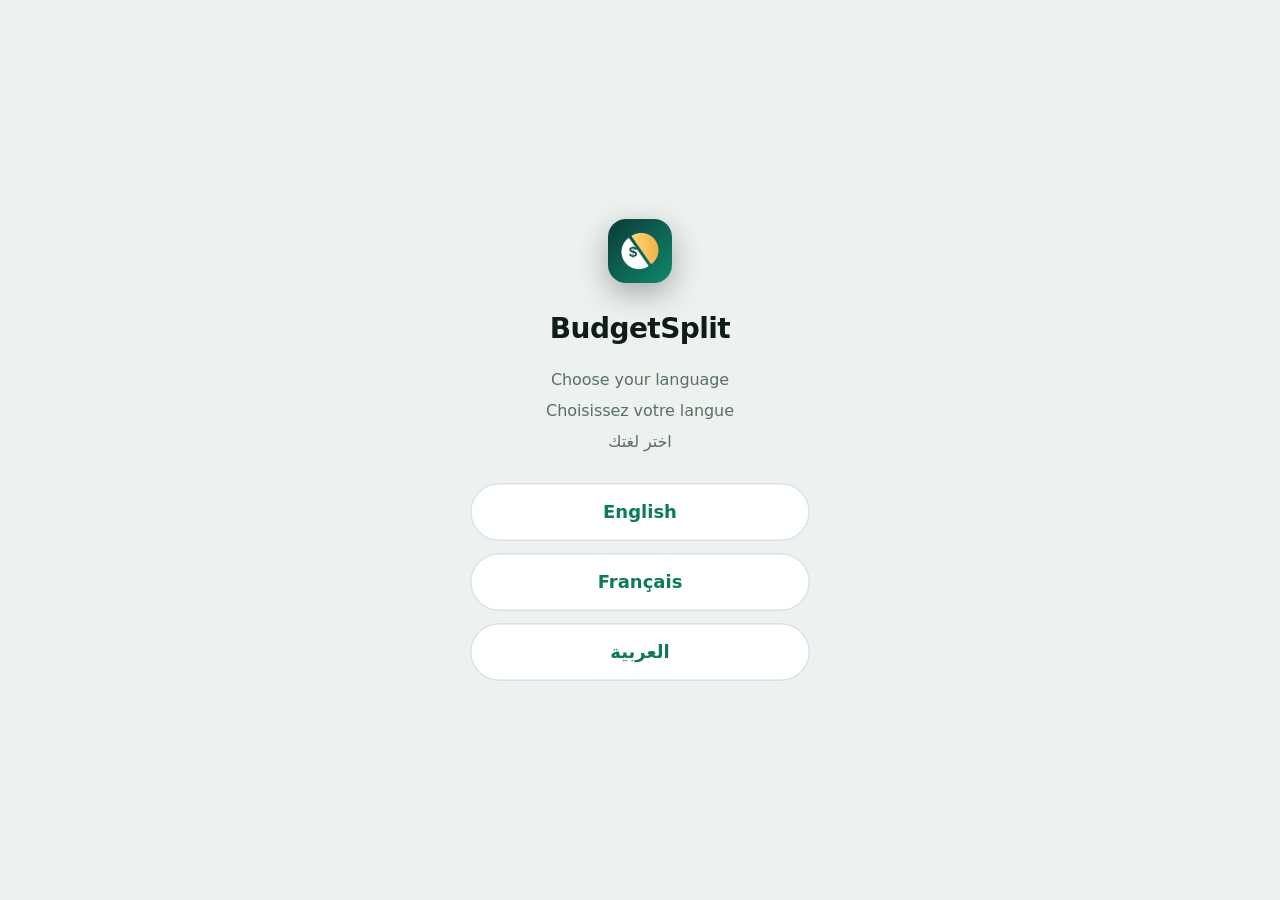
==== index.html @ 1729f4e7 "Bill reminders, monthly email report, Shortcut summary, optional receipt scanning Co-Authored-By: Cl" ====
<!doctype html>
<html lang="en">
<head>
<meta charset="utf-8">
<meta name="viewport" content="width=device-width,initial-scale=1,viewport-fit=cover">
<meta http-equiv="Content-Security-Policy" content="default-src 'self'; script-src 'self' 'wasm-unsafe-eval'; style-src 'self'; img-src 'self' data: blob: https://*.supabase.co; connect-src 'self' https://*.supabase.co wss://*.supabase.co https://open.er-api.com; manifest-src 'self'; worker-src 'self'; base-uri 'none'; form-action 'none'; object-src 'none'">
<meta name="referrer" content="no-referrer">
<meta name="theme-color" id="theme-color" content="#edf2ee">
<meta name="apple-mobile-web-app-capable" content="yes">
<meta name="mobile-web-app-capable" content="yes">
<meta name="apple-mobile-web-app-status-bar-style" content="default">
<meta name="apple-mobile-web-app-title" content="BudgetSplit">
<meta name="format-detection" content="telephone=no">
<title>BudgetSplit</title>
<meta name="description" content="Track balances, spending, budgets and shared loans in any currency.">
<link rel="manifest" href="manifest.webmanifest">
<link rel="apple-touch-icon" href="icons/apple-touch-icon-bs.png">
<link rel="icon" href="icons/icon-192-bs.png">
<link rel="preconnect" href="https://kjzxixqjuhpjuytwtvfv.supabase.co" crossorigin>
<link rel="stylesheet" href="styles.css">
<script src="vendor/supabase.js" defer></script>
<script src="config.js" defer></script>
<script src="i18n.js" defer></script>
<script src="app.js" defer></script>
</head>
<body>
<div id="app"></div>
<noscript><p class="noscript">BudgetSplit needs JavaScript to run. Turn it on in your browser settings and reload.</p></noscript>
<div id="toast" role="status" aria-live="polite"></div>
</body>
</html>
---- styles.css ----
:root {
  --bg: #edf2ee;
  --card: #ffffff;
  --sunk: #e3eae5;
  --raise: #f6f9f7;
  --ink: #0e1d17;
  --muted: #5b6e65;
  --faint: #8a9b93;
  --line: #d9e2dc;
  --hero-a: #0f5240;
  --hero-b: #0a3127;
  --hero-ink: #f1f8f4;
  --hero-muted: #a8c9ba;
  --accent: #0d7a59;
  --accent-press: #0a5f46;
  --on-accent: #f3fbf7;
  --accent-soft: #d5ebe1;
  --gold: #b8892a;
  --gold-bright: #e3bd5f;
  --gold-soft: #f4e8cc;
  --pos: #0d7a59;
  --neg: #c03e2d;
  --neg-soft: #f8e1dc;
  --warn: #93630a;
  --warn-soft: #f6eacf;
  --needs: #2f74c9;
  --wants: #c14a87;
  --savings: #b8892a;
  --wa: #1c9f55;
  --shadow: 0 1px 2px rgb(14 40 30 / .05), 0 6px 20px rgb(14 40 30 / .06);
  --shadow-lift: 0 10px 34px rgb(10 49 39 / .22);
  --ui: -apple-system, BlinkMacSystemFont, "SF Pro Text", system-ui, "Segoe UI", Roboto, sans-serif;
  --nums: ui-rounded, "SF Pro Rounded", -apple-system, BlinkMacSystemFont, system-ui, sans-serif;
  --r-lg: 22px;
  --r: 18px;
  --r-sm: 13px;
  --ease: cubic-bezier(.2, .8, .2, 1);
  --spring: cubic-bezier(.32, 1.25, .5, 1);
  --guilloche: url("data:image/svg+xml,%3Csvg xmlns='http://www.w3.org/2000/svg' width='400' height='200' viewBox='0 0 400 200'%3E%3Cg fill='none' stroke='white' stroke-opacity='.08' stroke-width='1'%3E%3Cpolyline points='0,40.0 8,43.7 16,47.3 24,50.3 32,52.7 40,54.3 48,55.1 56,55.0 64,54.1 72,52.6 80,50.5 88,48.1 96,45.7 104,43.4 112,41.4 120,39.9 128,39.0 136,38.7 144,39.1 152,39.9 160,41.2 168,42.8 176,44.3 184,45.7 192,46.7 200,47.2 208,47.1 216,46.2 224,44.6 232,42.3 240,39.5 248,36.4 256,33.1 264,29.9 272,27.0 280,24.6 288,22.9 296,22.1 304,22.2 312,23.2 320,25.0 328,27.5 336,30.6 344,34.0 352,37.4 360,40.7 368,43.7 376,46.0 384,47.7 392,48.7 400,48.9'/%3E%3Cpolyline points='0,65.2 8,68.8 16,71.9 24,74.2 32,75.6 40,76.0 48,75.3 56,73.5 64,70.9 72,67.6 80,63.9 88,60.0 96,56.1 104,52.7 112,49.7 120,47.6 128,46.3 136,45.8 144,46.1 152,47.1 160,48.7 168,50.5 176,52.4 184,54.0 192,55.3 200,56.0 208,56.0 216,55.3 224,53.8 232,51.8 240,49.3 248,46.5 256,43.8 264,41.4 272,39.4 280,38.2 288,37.8 296,38.5 304,40.1 312,42.7 320,46.0 328,50.0 336,54.3 344,58.7 352,62.9 360,66.6 368,69.7 376,71.8 384,73.0 392,73.1 400,72.3'/%3E%3Cpolyline points='0,85.4 8,87.9 16,89.7 24,90.5 32,90.2 40,88.8 48,86.2 56,82.7 64,78.3 72,73.5 80,68.5 88,63.6 96,59.1 104,55.3 112,52.5 120,50.7 128,50.1 136,50.6 144,52.2 152,54.5 160,57.4 168,60.5 176,63.7 184,66.6 192,68.9 200,70.5 208,71.3 216,71.3 224,70.5 232,69.0 240,67.1 248,65.0 256,62.9 264,61.2 272,60.1 280,59.8 288,60.4 296,62.0 304,64.5 312,67.9 320,71.9 328,76.3 336,80.7 344,84.9 352,88.6 360,91.5 368,93.3 376,94.0 384,93.4 392,91.7 400,88.9'/%3E%3Cpolyline points='0,95.9 8,97.4 16,98.0 24,97.6 32,96.1 40,93.5 48,89.8 56,85.4 64,80.5 72,75.3 80,70.3 88,65.8 96,62.1 104,59.5 112,58.2 120,58.2 128,59.6 136,62.2 144,65.9 152,70.4 160,75.3 168,80.2 176,85.0 184,89.1 192,92.5 200,94.8 208,96.0 216,96.2 224,95.4 232,93.8 240,91.7 248,89.3 256,87.0 264,85.1 272,83.8 280,83.3 288,83.7 296,85.1 304,87.4 312,90.4 320,93.8 328,97.4 336,100.9 344,103.9 352,106.1 360,107.3 368,107.3 376,106.0 384,103.5 392,99.8 400,95.1'/%3E%3Cpolyline points='0,100.7 8,102.3 16,102.9 24,102.5 32,101.1 40,98.6 48,95.2 56,91.3 64,87.1 72,82.9 80,79.2 88,76.3 96,74.4 104,73.9 112,74.8 120,77.1 128,80.8 136,85.6 144,91.3 152,97.5 160,103.8 168,109.8 176,115.1 184,119.3 192,122.4 200,124.0 208,124.3 216,123.2 224,120.9 232,117.8 240,114.1 248,110.2 256,106.4 264,103.1 272,100.6 280,99.0 288,98.5 296,99.0 304,100.5 312,102.6 320,105.2 328,107.9 336,110.4 344,112.2 352,113.3 360,113.2 368,111.9 376,109.4 384,105.8 392,101.2 400,95.9'/%3E%3Cpolyline points='0,110.6 8,113.4 16,115.2 24,115.8 32,115.3 40,113.8 48,111.5 56,108.6 64,105.5 72,102.5 80,100.2 88,98.7 96,98.4 104,99.5 112,101.9 120,105.7 128,110.5 136,116.3 144,122.6 152,128.9 160,134.9 168,140.1 176,144.2 184,146.9 192,147.9 200,147.3 208,145.0 216,141.4 224,136.5 232,130.9 240,124.9 248,118.9 256,113.5 264,108.8 272,105.2 280,102.9 288,102.0 296,102.3 304,103.7 312,105.9 320,108.6 328,111.5 336,114.1 344,116.2 352,117.3 360,117.4 368,116.3 376,114.0 384,110.8 392,106.8 400,102.4'/%3E%3Cpolyline points='0,133.8 8,137.9 16,140.7 24,142.1 32,142.1 40,140.8 48,138.6 56,135.8 64,132.8 72,129.9 80,127.6 88,126.3 96,126.1 104,127.1 112,129.5 120,133.0 128,137.4 136,142.4 144,147.6 152,152.5 160,156.8 168,159.9 176,161.6 184,161.6 192,159.9 200,156.5 208,151.5 216,145.3 224,138.2 232,130.7 240,123.3 248,116.4 256,110.4 264,105.8 272,102.8 280,101.4 288,101.7 296,103.6 304,106.7 312,110.7 320,115.2 328,119.8 336,124.0 344,127.5 352,130.0 360,131.2 368,131.3 376,130.1 384,127.9 392,125.0 400,121.8'/%3E%3Cpolyline points='0,167.9 8,171.8 16,173.9 24,174.2 32,172.8 40,170.0 48,166.1 56,161.6 64,156.9 72,152.5 80,148.7 88,146.0 96,144.5 104,144.4 112,145.6 120,147.9 128,151.1 136,154.7 144,158.4 152,161.7 160,164.1 168,165.4 176,165.1 184,163.2 192,159.7 200,154.6 208,148.4 216,141.2 224,133.6 232,126.2 240,119.3 248,113.5 256,109.3 264,106.8 272,106.2 280,107.7 288,110.9 296,115.8 304,121.8 312,128.6 320,135.7 328,142.4 336,148.5 344,153.5 352,157.1 360,159.1 368,159.6 376,158.7 384,156.6 392,153.7 400,150.4'/%3E%3Cpolyline points='0,199.9 8,201.3 16,200.7 24,198.0 32,193.5 40,187.6 48,180.7 56,173.4 64,166.2 72,159.7 80,154.2 88,150.0 96,147.5 104,146.6 112,147.2 120,149.2 128,152.1 136,155.5 144,159.0 152,162.1 160,164.3 168,165.3 176,164.8 184,162.9 192,159.5 200,154.8 208,149.2 216,143.1 224,137.0 232,131.4 240,126.8 248,123.7 256,122.4 264,123.1 272,125.8 280,130.5 288,136.9 296,144.5 304,153.1 312,161.8 320,170.3 328,178.0 336,184.4 344,189.1 352,191.9 360,192.7 368,191.7 376,189.0 384,185.0 392,180.1 400,174.9'/%3E%3C/g%3E%3C/svg%3E");
  color-scheme: light;
}

@media (prefers-color-scheme: dark) {
  :root {
    --bg: #070f0c;
    --card: #111b17;
    --sunk: #0c1512;
    --raise: #16231e;
    --ink: #e7f2ec;
    --muted: #8fa59a;
    --faint: #66796f;
    --line: #1e2d27;
    --hero-a: #145a46;
    --hero-b: #0b2a21;
    --hero-ink: #f1f8f4;
    --hero-muted: #a9cbbb;
    --accent: #3fcf98;
    --accent-press: #33b382;
    --on-accent: #032217;
    --accent-soft: #143429;
    --gold: #e2b955;
    --gold-bright: #f0cd78;
    --gold-soft: #33290f;
    --pos: #3fcf98;
    --neg: #f38877;
    --neg-soft: #3a1d18;
    --warn: #e8b85a;
    --warn-soft: #352a12;
    --needs: #6fa6ef;
    --wants: #e27fb6;
    --savings: #e2b955;
    --wa: #2fc06b;
    --shadow: 0 1px 2px rgb(0 0 0 / .4);
    --shadow-lift: 0 10px 34px rgb(0 0 0 / .5);
    color-scheme: dark;
  }
}

* { box-sizing: border-box; }
html, body { height: 100%; }
body {
  margin: 0;
  background: var(--bg);
  color: var(--ink);
  font: 16px/1.45 var(--ui);
  letter-spacing: -0.005em;
  -webkit-font-smoothing: antialiased;
  -webkit-tap-highlight-color: transparent;
  -webkit-text-size-adjust: 100%;
  overscroll-behavior-y: none;
}
body.locked { overflow: hidden; }
button, input, select { font: inherit; color: inherit; }
button, a, label.chip, .key { -webkit-user-select: none; user-select: none; -webkit-touch-callout: none; touch-action: manipulation; }
button { cursor: pointer; }
p { margin: 0; }
h1, h2, h3 { margin: 0; text-wrap: balance; }
:focus { outline: none; }
:focus-visible { outline: 2.5px solid var(--accent); outline-offset: 2px; }
.num { font-family: var(--nums); font-variant-numeric: tabular-nums; }
.vh { position: absolute !important; width: 1px; height: 1px; overflow: hidden; clip-path: inset(50%); white-space: nowrap; }
.ico { width: 22px; height: 22px; fill: none; stroke: currentColor; stroke-width: 2; stroke-linecap: round; stroke-linejoin: round; flex: none; }
.ico.sm { width: 17px; height: 17px; }

.shell { min-height: 100%; display: flex; flex-direction: column; }
.top {
  position: sticky; top: 0; z-index: 5;
  display: flex; align-items: center; gap: 2px;
  padding: calc(env(safe-area-inset-top, 0px) + 8px) max(12px, env(safe-area-inset-right, 0px)) 8px max(20px, env(safe-area-inset-left, 0px));
  background: color-mix(in srgb, var(--bg) 82%, transparent);
  -webkit-backdrop-filter: saturate(1.8) blur(20px);
  backdrop-filter: saturate(1.8) blur(20px);
  border-bottom: 1px solid transparent;
  transition: border-color .2s, box-shadow .2s;
}
.top.scrolled { border-bottom-color: var(--line); }
.top h1 { flex: 1; font-size: 32px; font-weight: 800; letter-spacing: -0.03em; min-width: 0; line-height: 1.15; }
.status { display: inline-flex; align-items: center; gap: 6px; font-size: 13px; font-weight: 600; color: var(--muted); padding: 0 10px; border: 0; background: none; border-radius: 999px; min-height: 44px; }
.status.warn { color: var(--warn); }
.status .ico { width: 19px; height: 19px; }
.status.spin .ico { animation: spin .9s linear infinite; color: var(--accent); }
@keyframes spin { to { transform: rotate(360deg); } }
.icon-btn { width: 44px; height: 44px; display: inline-grid; place-items: center; border-radius: 50%; border: 0; background: transparent; color: var(--ink); transition: background .15s, transform .15s var(--ease); }
.icon-btn:active { background: var(--sunk); transform: scale(.92); }
.icon-btn:disabled { opacity: .28; cursor: default; }

.ptr { position: fixed; left: 50%; top: calc(env(safe-area-inset-top, 0px) + 54px); z-index: 4; width: 40px; height: 40px; margin-top: -40px; border-radius: 50%; background: var(--card); color: var(--muted); display: grid; place-items: center; box-shadow: var(--shadow); opacity: 0; transform: translate(-50%, 0); transition: transform .3s var(--ease), opacity .2s; pointer-events: none; }
.ptr.ready { color: var(--accent); }

main.view {
  flex: 1; width: 100%; max-width: 640px; margin: 0 auto;
  padding: 6px max(16px, env(safe-area-inset-right, 0px)) calc(118px + env(safe-area-inset-bottom, 0px)) max(16px, env(safe-area-inset-left, 0px));
  display: grid; gap: 14px; align-content: start;
}
main.view.enter > * { animation: rise .38s var(--ease) both; }
@keyframes rise { from { opacity: 0; transform: translateY(10px); } to { opacity: 1; transform: none; } }
.stack { display: grid; gap: 14px; min-width: 0; }
.stack > * { min-width: 0; }

.tabs {
  position: fixed; z-index: 6;
  left: max(12px, env(safe-area-inset-left, 0px)); right: max(12px, env(safe-area-inset-right, 0px));
  bottom: max(10px, env(safe-area-inset-bottom, 0px));
  max-width: 520px; margin: 0 auto;
  display: grid; grid-template-columns: repeat(5, 1fr); align-items: center;
  padding: 6px;
  border-radius: 30px;
  background: color-mix(in srgb, var(--card) 80%, transparent);
  -webkit-backdrop-filter: saturate(1.8) blur(22px);
  backdrop-filter: saturate(1.8) blur(22px);
  border: 1px solid color-mix(in srgb, var(--line) 80%, transparent);
  box-shadow: 0 8px 30px rgb(10 40 30 / .14);
}
.tab { position: relative; display: grid; justify-items: center; align-content: center; gap: 1px; height: 54px; border: 0; background: none; color: var(--faint); font-size: 10.5px; font-weight: 650; letter-spacing: .01em; border-radius: 24px; transition: color .2s, transform .15s var(--ease); }
.tab::before { content: ""; position: absolute; inset: 2px 4px; border-radius: 22px; background: var(--accent-soft); opacity: 0; transform: scale(.7); transition: opacity .25s, transform .3s var(--spring); }
.tab > * { position: relative; }
.tab[aria-current="page"] { color: var(--accent); }
.tab[aria-current="page"]::before { opacity: 1; transform: none; }
.tab:active { transform: scale(.92); }
.tab .ico { width: 24px; height: 24px; }
.tab.add::before { display: none; }
.tab.add .bubble {
  width: 52px; height: 52px; border-radius: 50%; display: grid; place-items: center;
  background: linear-gradient(160deg, var(--hero-a), var(--hero-b));
  color: var(--gold-bright);
  box-shadow: 0 6px 18px rgb(10 49 39 / .35), inset 0 0 0 1.5px color-mix(in srgb, var(--gold-bright) 45%, transparent);
  transition: transform .2s var(--spring);
}
.tab.add:active .bubble { transform: scale(.88); }
.tab.add .bubble .ico { width: 26px; height: 26px; stroke-width: 2.6; }

.hero {
  position: relative; overflow: hidden;
  background: var(--guilloche) center / 420px auto, radial-gradient(120% 90% at 100% 0%, color-mix(in srgb, var(--gold) 26%, transparent), transparent 55%), linear-gradient(150deg, var(--hero-a), var(--hero-b));
  color: var(--hero-ink); border-radius: var(--r-lg); padding: 22px 22px 20px; display: grid; gap: 4px;
  box-shadow: var(--shadow-lift);
}
.hero::after { content: ""; position: absolute; right: -40px; bottom: -60px; width: 180px; height: 180px; border-radius: 50%; border: 1px solid color-mix(in srgb, var(--gold-bright) 22%, transparent); box-shadow: 0 0 0 18px color-mix(in srgb, var(--gold-bright) 5%, transparent), 0 0 0 36px color-mix(in srgb, var(--gold-bright) 3%, transparent); pointer-events: none; }
.hero > * { position: relative; z-index: 1; }
.hero-label { color: var(--hero-muted); font-size: 14px; font-weight: 600; letter-spacing: .01em; }
.hero-total { font: 750 clamp(40px, 12.5vw, 58px)/1.06 var(--nums); letter-spacing: -0.03em; overflow-wrap: anywhere; font-variant-numeric: tabular-nums; }
.hero-sub { color: var(--hero-muted); font-size: 14px; }
.hero-hold { display: flex; flex-wrap: wrap; gap: 8px; margin-top: 10px; }
.hero-hold span { background: color-mix(in srgb, var(--hero-ink) 11%, transparent); border: 1px solid color-mix(in srgb, var(--hero-ink) 10%, transparent); border-radius: 999px; padding: 6px 12px; font-size: 13px; font-weight: 600; }
.hero-hold span b { color: var(--gold-bright); font-weight: 700; margin-right: 4px; }

.tiles { display: grid; grid-template-columns: repeat(3, minmax(0, 1fr)); gap: 10px; }
.tiles.two { grid-template-columns: repeat(2, minmax(0, 1fr)); }
.tile { background: var(--card); border-radius: var(--r); padding: 14px 13px; display: grid; gap: 3px; border: 0; text-align: start; min-width: 0; box-shadow: var(--shadow); color: var(--ink); transition: transform .15s var(--ease); }
button.tile:active { transform: scale(.96); }
.tile small { color: var(--muted); font-size: 12px; font-weight: 600; line-height: 1.25; }
.tile strong { font: 750 19px/1.2 var(--nums); font-variant-numeric: tabular-nums; overflow-wrap: anywhere; letter-spacing: -0.01em; }
.tile span { font-size: 12px; color: var(--muted); }
.tile.good strong { color: var(--pos); }
.tile.bad strong { color: var(--neg); }

.card { background: var(--card); border-radius: var(--r); padding: 16px; display: grid; gap: 12px; min-width: 0; box-shadow: var(--shadow); }
.card.flush { padding: 4px 0; gap: 0; overflow: hidden; }
.card-head { display: flex; align-items: baseline; justify-content: space-between; gap: 8px; }
.card-head h2, .group-title { font-size: 13px; font-weight: 700; letter-spacing: .05em; text-transform: uppercase; color: var(--muted); }
.card.flush .card-head { padding: 12px 16px 4px; }
.link-btn { border: 0; background: none; color: var(--accent); font-weight: 650; font-size: 15px; padding: 6px 4px; min-height: 40px; border-radius: 10px; }
.link-btn:active { opacity: .6; }
.group { display: grid; gap: 8px; }
.group-title { padding: 0 6px; }
.hint { font-size: 14px; color: var(--muted); line-height: 1.4; }
.empty { text-align: center; color: var(--muted); padding: 26px 16px; font-size: 15px; }

.row { position: relative; display: flex; align-items: center; gap: 13px; padding: 10px 16px; min-height: 62px; width: 100%; border: 0; background: none; text-align: start; color: inherit; transition: background .15s; }
.row + .row::before, .card-head + .row::before, .day-head + .row::before { content: ""; position: absolute; top: 0; left: 67px; right: 0; border-top: 1px solid var(--line); }
.card-head + .row::before, .day-head + .row::before { display: none; }
button.row:active, a.row:active { background: var(--sunk); }
a.row { text-decoration: none; }
.row > .icon-btn:last-child { margin-right: -10px; }
.row-main { flex: 1; min-width: 0; display: grid; gap: 1px; }
.row-title { font-weight: 600; overflow: hidden; text-overflow: ellipsis; white-space: nowrap; }
.row-sub { font-size: 13px; color: var(--muted); overflow: hidden; text-overflow: ellipsis; white-space: nowrap; }
.row-end { font: 650 16px var(--nums); font-variant-numeric: tabular-nums; white-space: nowrap; text-align: end; }
.row-end small { display: block; font: 500 12px var(--ui); color: var(--muted); }
.row-end.pos { color: var(--pos); }
.row-end.neg { color: var(--neg); }
.row > .ico:last-child { color: var(--faint); }
.row-btn { position: relative; display: block; width: 100%; border: 0; background: none; color: var(--accent); font-weight: 650; padding: 15px 16px; min-height: 54px; text-align: start; text-decoration: none; transition: background .15s; }
.row-btn::before { content: ""; position: absolute; top: 0; left: 16px; right: 0; border-top: 1px solid var(--line); }
.row-btn:first-child::before, .card-head + .row-btn::before { display: none; }
.row-btn:active { background: var(--sunk); }
.row-btn.danger { color: var(--neg); }
.dot { width: 40px; height: 40px; border-radius: 13px; flex: none; display: grid; place-items: center; color: #fff; font: 750 16px var(--nums); box-shadow: inset 0 -2px 0 rgb(0 0 0 / .1); }
.dot.neutral { background: var(--sunk); color: var(--muted); box-shadow: none; }
.dot.gold { background: var(--gold-soft); color: var(--gold); box-shadow: none; }
.swatch { width: 12px; height: 12px; border-radius: 4px; flex: none; }

.day { display: grid; }
.day-head { display: flex; justify-content: space-between; padding: 12px 16px 2px; font-size: 13px; color: var(--muted); font-weight: 700; }

.search { display: flex; align-items: center; gap: 10px; background: var(--card); border-radius: var(--r-sm); padding: 0 14px; color: var(--faint); box-shadow: var(--shadow); }
.search input { flex: 1; border: 0; background: none; padding: 13px 0; outline: none; font-size: 16px; color: var(--ink); min-width: 0; }
.chips { display: flex; gap: 8px; overflow-x: auto; scrollbar-width: none; padding: 2px; margin: -2px; scroll-snap-type: x proximity; }
.chips::-webkit-scrollbar { display: none; }
.chips.wrap { flex-wrap: wrap; overflow: visible; }
.chips.center { justify-content: center; flex-wrap: wrap; overflow: visible; }
.chip { flex: none; scroll-snap-align: start; border: 1px solid var(--line); background: var(--card); color: var(--ink); border-radius: 999px; padding: 8px 15px; min-height: 42px; font-size: 15px; font-weight: 600; display: inline-flex; align-items: center; gap: 7px; white-space: nowrap; transition: transform .15s var(--ease), background .2s, color .2s, border-color .2s; }
.chip:active { transform: scale(.94); }
.chip[aria-pressed="true"] { background: var(--ink); color: var(--bg); border-color: var(--ink); }
.chip .swatch { width: 10px; height: 10px; border-radius: 50%; }
.chip small { color: inherit; opacity: .7; font-size: 12px; }
.chip .ico { opacity: .75; }
.cur-tag { width: 22px; height: 22px; border-radius: 7px; display: inline-grid; place-items: center; background: var(--sunk); color: var(--muted); font: 700 12px var(--nums); }
.chip[aria-pressed="true"] .cur-tag { background: color-mix(in srgb, var(--bg) 18%, transparent); color: inherit; }
.date-chip { position: relative; cursor: pointer; }
.date-chip input { position: absolute; inset: 0; opacity: 0; width: 100%; height: 100%; border: 0; padding: 0; margin: 0; -webkit-appearance: none; appearance: none; }

.alert { display: flex; gap: 10px; align-items: center; background: var(--warn-soft); color: var(--warn); border-radius: var(--r-sm); padding: 12px 14px; font-size: 14px; font-weight: 600; }
.alert.bad { background: var(--neg-soft); color: var(--neg); }

.month { display: flex; align-items: center; justify-content: space-between; background: var(--card); border-radius: 16px; padding: 3px; box-shadow: var(--shadow); }
.month strong { font-size: 17px; font-weight: 700; }

.bar { height: 8px; border-radius: 99px; background: var(--sunk); overflow: hidden; }
.bar span { display: block; height: 100%; border-radius: 99px; background: var(--accent); transform-origin: left; animation: grow .7s var(--ease) both; }
@keyframes grow { from { transform: scaleX(0); } }
.bar span.over { background: var(--neg) !important; }
.cat-row { position: relative; display: grid; gap: 7px; padding: 12px 16px; width: 100%; border: 0; background: none; text-align: start; color: inherit; transition: background .15s; }
.cat-row + .cat-row::before { content: ""; position: absolute; top: 0; left: 16px; right: 0; border-top: 1px solid var(--line); }
button.cat-row:active { background: var(--sunk); }
.cat-line { display: flex; align-items: center; gap: 9px; }
.cat-line .name { flex: 1; min-width: 0; font-weight: 600; overflow: hidden; text-overflow: ellipsis; white-space: nowrap; }
.cat-line .val { font: 650 15px var(--nums); font-variant-numeric: tabular-nums; white-space: nowrap; }
.cat-line .pct { font-size: 13px; color: var(--muted); min-width: 40px; text-align: end; font-variant-numeric: tabular-nums; }
.cat-row small { color: var(--muted); font-size: 13px; }

.cols { display: grid; grid-template-columns: repeat(6, 1fr); gap: 8px; align-items: end; height: 160px; padding-top: 8px; }
.col { display: grid; grid-template-rows: 1fr auto; height: 100%; gap: 6px; }
.col-bars { display: flex; align-items: flex-end; justify-content: center; gap: 4px; height: 100%; border-bottom: 1px solid var(--line); }
.col-bars span { width: 40%; max-width: 15px; border-radius: 6px 6px 2px 2px; min-height: 3px; transform-origin: bottom; animation: growUp .7s var(--ease) both; }
@keyframes growUp { from { transform: scaleY(0); } }
.b-in { background: var(--gold); opacity: .55; }
.b-out { background: var(--accent); }
.col-label { text-align: center; font-size: 12px; color: var(--muted); font-weight: 600; }
.col.cur .col-label { color: var(--ink); font-weight: 800; }
.legend { display: flex; gap: 16px; font-size: 13px; color: var(--muted); flex-wrap: wrap; }
.legend span { display: inline-flex; align-items: center; gap: 6px; }
.legend .swatch { opacity: 1; }

.facts { display: grid; grid-template-columns: repeat(2, minmax(0, 1fr)); gap: 16px; }
.fact small { display: block; color: var(--muted); font-size: 13px; font-weight: 600; }
.fact strong { font: 750 21px var(--nums); font-variant-numeric: tabular-nums; overflow-wrap: anywhere; }
.fact span { display: block; font-size: 13px; color: var(--muted); overflow-wrap: anywhere; }

.split { display: flex; height: 12px; border-radius: 99px; overflow: hidden; gap: 3px; }
.split span { min-width: 3px; border-radius: 3px; }

.bucket { display: grid; gap: 9px; }
.bucket-head { display: flex; justify-content: space-between; align-items: baseline; gap: 8px; }
.bucket-head h3 { font-size: 19px; display: flex; align-items: center; gap: 9px; font-weight: 750; }
.bucket-head .val { font: 650 15px var(--nums); color: var(--muted); font-variant-numeric: tabular-nums; }
.bucket p { font-size: 14px; color: var(--muted); }
.bucket .left { font: 700 15px var(--nums); color: var(--ink); }
.bucket .left.bad { color: var(--neg); }

.safe { position: relative; overflow: hidden; background: linear-gradient(140deg, var(--accent-soft), color-mix(in srgb, var(--gold-soft) 70%, var(--accent-soft))); border-radius: var(--r); padding: 18px; display: grid; gap: 2px; }
.safe small { font-size: 14px; color: var(--muted); font-weight: 600; }
.safe strong { font: 800 34px/1.15 var(--nums); color: var(--pos); font-variant-numeric: tabular-nums; letter-spacing: -0.02em; }

.field { display: grid; gap: 7px; }
.field > span, .label { font-size: 13px; font-weight: 700; color: var(--muted); letter-spacing: .01em; }
.input { width: 100%; border: 1.5px solid transparent; background: var(--sunk); border-radius: var(--r-sm); padding: 13px 15px; font-size: 16px; color: var(--ink); min-height: 50px; min-width: 0; outline: none; transition: border-color .2s, background .2s; }
.input::placeholder { color: var(--faint); }
.input:focus { border-color: var(--accent); background: var(--card); }
input[type="date"].input { -webkit-appearance: none; appearance: none; }
.inline { display: flex; gap: 8px; align-items: center; }
.inline .input { flex: 1; }
.pct-grid { display: grid; grid-template-columns: repeat(3, minmax(0, 1fr)); gap: 8px; }
.pct-grid .input { text-align: center; font: 700 20px var(--nums); }

.seg { position: relative; display: grid; grid-auto-columns: 1fr; grid-auto-flow: column; background: var(--sunk); border-radius: 14px; padding: 3px; }
.seg-thumb { position: absolute; top: 3px; bottom: 3px; left: 3px; border-radius: 11px; background: var(--card); box-shadow: 0 1px 2px rgb(0 0 0 / .08), 0 3px 10px rgb(0 0 0 / .08); transition: transform .32s var(--spring); }
.seg button { position: relative; z-index: 1; border: 0; background: transparent; color: var(--muted); border-radius: 11px; min-height: 42px; font-weight: 650; font-size: 15px; transition: color .2s; }
.seg button[aria-pressed="true"] { color: var(--ink); }
.seg button:disabled { opacity: .35; }

.btn { position: relative; border: 0; background: var(--accent); color: var(--on-accent); border-radius: 17px; min-height: 56px; padding: 14px 20px; font-weight: 700; font-size: 17px; width: 100%; display: inline-flex; align-items: center; justify-content: center; gap: 9px; text-decoration: none; box-shadow: 0 6px 16px color-mix(in srgb, var(--accent) 28%, transparent); transition: transform .15s var(--ease), background .2s, box-shadow .2s, opacity .2s; }
.btn:active { transform: scale(.97); background: var(--accent-press); }
.btn.income { background: linear-gradient(150deg, var(--accent), var(--accent-press)); }
.btn.transfer { background: var(--ink); color: var(--bg); box-shadow: none; }
.btn.alt { background: var(--card); color: var(--accent); box-shadow: inset 0 0 0 1.5px var(--line); }
.btn.alt:active { background: var(--sunk); }
.btn.wa { background: var(--wa); color: #fff; box-shadow: 0 6px 16px color-mix(in srgb, var(--wa) 30%, transparent); }
.btn.wa-alt { color: var(--wa); }
.btn.danger { background: transparent; color: var(--neg); box-shadow: none; min-height: 50px; }
.btn.danger.sure { background: var(--neg-soft); }
.btn:disabled { opacity: .4; box-shadow: none; cursor: default; transform: none; }
.btn-row { display: flex; gap: 10px; flex-wrap: wrap; }
.btn-row .btn { flex: 1 1 130px; }

.overlay { position: fixed; inset: 0; z-index: 20; background: rgb(3 15 11 / 0); display: flex; align-items: flex-end; justify-content: center; transition: background .3s; }
.overlay.open { background: rgb(3 15 11 / .45); }
.sheet {
  position: relative; width: 100%; max-width: 600px; max-height: calc(100dvh - env(safe-area-inset-top, 0px) - 10px);
  background: var(--bg); border-radius: 28px 28px 0 0; display: flex; flex-direction: column; overflow: hidden;
  transform: translateY(100%); transition: transform .42s var(--ease);
  box-shadow: 0 -10px 40px rgb(0 0 0 / .18);
}
.overlay.open .sheet { transform: none; }
.grab { width: 38px; height: 5px; border-radius: 3px; background: color-mix(in srgb, var(--muted) 45%, transparent); margin: 8px auto 0; flex: none; }
.sheet-head { display: flex; align-items: center; justify-content: space-between; gap: 8px; padding: 4px 10px 2px 22px; flex: none; }
.sheet-head h2 { font-size: 20px; font-weight: 750; letter-spacing: -0.015em; min-width: 0; overflow: hidden; text-overflow: ellipsis; white-space: nowrap; }
.sheet-head .close { background: var(--sunk); width: 34px; height: 34px; margin: 5px; }
.sheet-head .close .ico { width: 17px; height: 17px; stroke-width: 2.5; color: var(--muted); }
.sheet-body { flex: 1 1 auto; overflow-y: auto; overflow-x: hidden; overscroll-behavior: contain; -webkit-overflow-scrolling: touch; padding: 8px max(18px, env(safe-area-inset-right, 0px)) 18px max(18px, env(safe-area-inset-left, 0px)); }
.sheet-foot { flex: none; padding: 10px max(18px, env(safe-area-inset-right, 0px)) calc(12px + env(safe-area-inset-bottom, 0px)) max(18px, env(safe-area-inset-left, 0px)); background: var(--bg); border-top: 1px solid var(--line); }
.form { display: grid; gap: 14px; grid-template-columns: minmax(0, 1fr); }
.form > *, .field, .field > *, .inline > * { min-width: 0; }

.amount-display { display: flex; align-items: baseline; justify-content: center; gap: 6px; padding: 10px 0 0; min-height: 76px; }
.amount-display .cur { font: 700 28px var(--nums); color: var(--muted); }
.amount-display .val { font: 750 56px/1.1 var(--nums); font-variant-numeric: tabular-nums; letter-spacing: -0.03em; color: var(--ink); }
.amount-display .val::after { content: ""; display: inline-block; width: 3px; height: .8em; margin-left: 3px; border-radius: 2px; background: var(--accent); vertical-align: -0.06em; animation: blink 1.1s steps(1) infinite; }
.amount-display.long .val { font-size: 42px; }
.amount-display.empty .val { color: var(--faint); }
.amount-display.income .val { color: var(--pos); }
.amount-display.income.empty .val { color: var(--faint); }
@keyframes blink { 50% { opacity: 0; } }
.preview { text-align: center; font-size: 14px; color: var(--muted); min-height: 20px; font-variant-numeric: tabular-nums; margin-top: -8px; }
.preview.bad { color: var(--neg); font-weight: 600; }

.keypad { display: grid; grid-template-columns: repeat(3, 1fr); gap: 8px; }
.key { height: 54px; border: 0; border-radius: 15px; background: var(--card); color: var(--ink); font: 600 25px var(--nums); display: grid; place-items: center; box-shadow: 0 1px 0 color-mix(in srgb, var(--line) 90%, transparent); transition: transform .12s var(--ease), background .12s; }
.key:active, .key.hit { animation: tap .22s var(--ease); }
.key:active { background: var(--sunk); transform: scale(.94); }
.key.fn { background: transparent; box-shadow: none; color: var(--muted); }
.key.small { font-size: 19px; color: var(--muted); }
.key .ico { width: 26px; height: 26px; }
@keyframes tap { 40% { background: var(--accent-soft); } }

.cat-grid { display: grid; grid-auto-flow: column; grid-template-rows: repeat(2, auto); grid-auto-columns: 78px; gap: 6px 4px; overflow-x: auto; scrollbar-width: none; scroll-snap-type: x proximity; margin: 0 -18px; padding: 2px 18px; scroll-padding: 0 18px; }
.cat-grid::-webkit-scrollbar { display: none; }
.cat-btn { scroll-snap-align: start; display: grid; justify-items: center; gap: 5px; padding: 6px 2px; border: 0; background: none; border-radius: 16px; color: var(--ink); transition: transform .15s var(--ease), background .2s; }
.cat-btn:active { transform: scale(.92); }
.cat-ico { width: 46px; height: 46px; border-radius: 15px; display: grid; place-items: center; color: #fff; font: 750 19px var(--nums); box-shadow: inset 0 -2px 0 rgb(0 0 0 / .1); transition: transform .25s var(--spring), box-shadow .2s; }
.cat-name { font-size: 11.5px; font-weight: 600; line-height: 1.2; text-align: center; color: var(--muted); display: -webkit-box; -webkit-line-clamp: 2; -webkit-box-orient: vertical; overflow: hidden; max-width: 74px; }
.cat-btn[aria-pressed="true"] { background: var(--card); box-shadow: var(--shadow); }
.cat-btn[aria-pressed="true"] .cat-ico { transform: scale(1.06); box-shadow: 0 0 0 3px var(--bg), 0 0 0 5px var(--ink); }
.cat-btn[aria-pressed="true"] .cat-name { color: var(--ink); }

.form-err { color: var(--neg); font-size: 14px; font-weight: 600; text-align: center; }
.form-err:empty { display: none; }
.check { display: flex; align-items: center; gap: 12px; padding: 4px 0; font-weight: 500; }
.check input { width: 24px; height: 24px; accent-color: var(--accent); flex: none; }
.swatches { display: flex; flex-wrap: wrap; gap: 10px; }
.swatches button { width: 38px; height: 38px; border-radius: 50%; border: 3px solid var(--bg); box-shadow: 0 0 0 2px transparent; transition: transform .15s var(--ease), box-shadow .2s; }
.swatches button:active { transform: scale(.9); }
.swatches button[aria-pressed="true"] { box-shadow: 0 0 0 2px var(--ink); }

.person-hero { padding: 20px; }
.person-hero.owe { background: var(--guilloche) center / 420px auto, linear-gradient(150deg, #6b2f25, #3d1a14); }
.person-hero.settled { background: var(--guilloche) center / 420px auto, linear-gradient(150deg, #39504a, #22322d); }
.actions { display: grid; grid-template-columns: 1fr 1fr; gap: 10px; }
.action { display: flex; align-items: center; gap: 10px; padding: 12px 14px; min-height: 62px; border: 0; border-radius: var(--r); background: var(--card); color: var(--ink); font-weight: 700; font-size: 15px; text-align: start; box-shadow: var(--shadow); transition: transform .15s var(--ease), background .15s; }
.action:active { transform: scale(.96); background: var(--sunk); }
.action:disabled { opacity: .4; transform: none; }
.action-ico { width: 36px; height: 36px; border-radius: 12px; display: grid; place-items: center; background: var(--gold-soft); color: var(--gold); flex: none; }
.action-ico.in { background: var(--accent-soft); color: var(--accent); }
.action-ico .ico { stroke-width: 2.6; }
.notice { background: var(--accent-soft); border-radius: var(--r); padding: 14px; display: grid; gap: 12px; animation: rise .35s var(--ease) both; }
.notice > p:first-child { font-weight: 700; display: flex; align-items: center; gap: 8px; color: var(--pos); }

.auth { min-height: 100%; display: grid; place-items: center; padding: calc(env(safe-area-inset-top, 0px) + 24px) max(20px, env(safe-area-inset-right, 0px)) calc(env(safe-area-inset-bottom, 0px) + 24px) max(20px, env(safe-area-inset-left, 0px)); background: radial-gradient(100% 60% at 50% 0%, var(--accent-soft), transparent 70%), var(--bg); }
.auth-box { width: 100%; max-width: 400px; display: grid; gap: 16px; animation: rise .45s var(--ease) both; }
.auth-mark { width: 72px; height: 72px; border-radius: 20px; box-shadow: var(--shadow-lift); }
.auth h1 { font-size: 34px; letter-spacing: -0.03em; font-weight: 800; }
.auth p { color: var(--muted); }
.auth code { font-size: 13px; background: var(--sunk); padding: 2px 6px; border-radius: 6px; }
.auth .hero-total { color: var(--hero-ink); }
.auth .hero-label, .auth .hero-sub { color: var(--hero-muted); }

#toast {
  position: fixed; left: 50%; top: calc(env(safe-area-inset-top, 0px) + 10px); z-index: 40;
  display: flex; align-items: center; gap: 8px;
  transform: translate(-50%, -140%); opacity: 0; pointer-events: none;
  background: var(--ink); color: var(--bg); border-radius: 999px; padding: 11px 18px 11px 14px; font-size: 15px; font-weight: 600;
  max-width: calc(100% - 32px); width: max-content; box-shadow: 0 10px 30px rgb(0 0 0 / .25);
  transition: opacity .25s, transform .45s var(--spring);
}
#toast .ico { color: var(--accent); background: color-mix(in srgb, var(--accent) 22%, transparent); border-radius: 50%; padding: 2px; width: 20px; height: 20px; stroke-width: 3; }
#toast.show { opacity: 1; transform: translate(-50%, 0); }

@media (prefers-reduced-motion: reduce) {
  *, *::before, *::after { transition: none !important; animation: none !important; }
}

.sheet .form { gap: 12px; }
.amount-display { min-height: 66px; padding-top: 4px; }
.amount-display .val { font-size: 50px; }
.amount-display.long .val { font-size: 38px; }
.key { height: 50px; }
.cat-ico { width: 42px; height: 42px; border-radius: 14px; font-size: 18px; }
@media (max-height: 740px) {
  .key { height: 44px; border-radius: 13px; font-size: 22px; }
  .keypad { gap: 6px; }
  .amount-display .val { font-size: 42px; }
}

.chip[aria-pressed="true"] { background: var(--accent-soft); color: var(--accent); border-color: color-mix(in srgb, var(--accent) 55%, transparent); }
.chip[aria-pressed="true"] .cur-tag { background: var(--accent); color: var(--on-accent); }
.sheet .chips:not(.wrap):not(.center) { margin: 0 -18px; padding: 2px 18px; scroll-padding: 0 18px; }

.cat-btn[aria-pressed="true"] { background: none; box-shadow: none; }
.cat-btn[aria-pressed="true"] .cat-ico { transform: scale(1.04); box-shadow: 0 0 0 3px var(--bg), 0 0 0 5.5px var(--accent); }
.cat-btn[aria-pressed="true"] .cat-name { color: var(--accent); font-weight: 750; }
.cat-name { -webkit-line-clamp: 1; white-space: nowrap; text-overflow: ellipsis; display: block; }

.btn.waiting { background: var(--sunk); color: var(--muted); box-shadow: none; }
.btn.waiting:active { background: var(--line); }
.nudge { color: var(--accent); font-weight: 700; animation: nudge 1.6s ease-in-out infinite; }
@keyframes nudge { 50% { opacity: .55; } }
.shake { animation: shake .42s cubic-bezier(.36, .07, .19, .97); }
@keyframes shake { 15%, 85% { transform: translateX(-3px); } 30%, 70% { transform: translateX(6px); } 45%, 55% { transform: translateX(-7px); } }
.attn { border-radius: 18px; box-shadow: 0 0 0 2px var(--neg); background: color-mix(in srgb, var(--neg-soft) 60%, transparent) !important; transition: box-shadow .3s, background .3s; }
.cat-grid.attn { box-shadow: inset 0 0 0 2px var(--neg); }

.head-del { margin-left: auto; display: inline-flex; align-items: center; gap: 6px; height: 34px; padding: 0 12px; border: 0; border-radius: 999px; background: var(--sunk); color: var(--muted); font-weight: 700; font-size: 14px; transition: background .2s, color .2s; }
.head-del.sure { background: var(--neg); color: #fff; }
.sheet-head h2 { flex: 1; }

#toast.error .ico { color: var(--neg); background: color-mix(in srgb, var(--neg) 22%, transparent); stroke-width: 2.4; }

.sheet.fill { height: calc(100dvh - env(safe-area-inset-top, 0px) - 8px); }
.sheet.fill .sheet-body { display: flex; flex-direction: column; padding-top: 4px; padding-bottom: 10px; }
.sheet.fill .form { flex: 1 0 auto; display: flex; flex-direction: column; gap: 10px; }
.sheet.fill .form > * { flex: none; }
.sheet.fill .keypad { flex: 1 1 auto; margin-top: auto; min-height: 188px; max-height: 300px; grid-template-rows: repeat(4, minmax(42px, 1fr)); }
.sheet.fill .key { height: auto; min-height: 42px; }
.sheet.fill .amount-display { min-height: 58px; padding-top: 0; }
.sheet.fill .preview { margin-top: -6px; }
.sheet.fill .cat-btn { padding: 4px 2px; }
.sheet.fill .cat-grid { gap: 2px 4px; }
.sheet.fill .sheet-head { padding-top: 0; }
.sheet.fill .seg button { min-height: 38px; }
.sheet.fill .chip { min-height: 40px; padding: 7px 14px; }
@media (max-height: 760px) {
  .sheet.fill .cat-ico { width: 38px; height: 38px; border-radius: 12px; font-size: 16px; }
  .sheet.fill .amount-display .val { font-size: 42px; }
  .sheet.fill .amount-display { min-height: 50px; }
  .sheet.fill .keypad { gap: 6px; min-height: 172px; }
}
.date-chip[aria-pressed="true"] { background: var(--accent-soft); color: var(--accent); border-color: color-mix(in srgb, var(--accent) 55%, transparent); }

:root {
  --glass: rgb(255 255 255 / .52);
  --glass-strong: rgb(255 255 255 / .72);
  --glass-rim: rgb(255 255 255 / .9);
  --glass-edge: rgb(14 40 30 / .10);
  --glass-shade: 0 10px 34px rgb(12 44 34 / .16), 0 2px 6px rgb(12 44 34 / .08);
  --glass-hi: inset 0 1px 0 rgb(255 255 255 / .95), inset 0 -1px 0 rgb(255 255 255 / .35), inset 0 0 0 1px rgb(255 255 255 / .45);
  --lens: rgb(255 255 255 / .78);
}
@media (prefers-color-scheme: dark) {
  :root {
    --glass: rgb(34 46 41 / .5);
    --glass-strong: rgb(40 54 48 / .7);
    --glass-rim: rgb(255 255 255 / .22);
    --glass-edge: rgb(0 0 0 / .4);
    --glass-shade: 0 10px 34px rgb(0 0 0 / .5), 0 2px 6px rgb(0 0 0 / .3);
    --glass-hi: inset 0 1px 0 rgb(255 255 255 / .2), inset 0 -1px 0 rgb(255 255 255 / .05), inset 0 0 0 1px rgb(255 255 255 / .08);
    --lens: rgb(255 255 255 / .12);
  }
}

body {
  background:
    radial-gradient(70% 45% at 0% 0%, color-mix(in srgb, var(--accent) 16%, transparent), transparent 70%),
    radial-gradient(60% 40% at 100% 30%, color-mix(in srgb, var(--gold) 14%, transparent), transparent 70%),
    radial-gradient(70% 50% at 20% 100%, color-mix(in srgb, var(--accent) 12%, transparent), transparent 70%),
    var(--bg);
  background-attachment: fixed;
}

.glass {
  position: relative;
  background: var(--glass);
  -webkit-backdrop-filter: blur(22px) saturate(1.9) brightness(1.04);
  backdrop-filter: blur(22px) saturate(1.9) brightness(1.04);
  box-shadow: var(--glass-shade), var(--glass-hi);
}
.glass::after {
  content: ""; position: absolute; inset: 0; border-radius: inherit; pointer-events: none;
  background: linear-gradient(160deg, rgb(255 255 255 / .38), rgb(255 255 255 / 0) 38%, rgb(255 255 255 / 0) 70%, rgb(255 255 255 / .14));
  mix-blend-mode: soft-light;
}

.top {
  background: linear-gradient(to bottom, color-mix(in srgb, var(--bg) 92%, transparent) 30%, color-mix(in srgb, var(--bg) 0%, transparent));
  -webkit-backdrop-filter: none; backdrop-filter: none;
  border-bottom: 0; padding-bottom: 14px;
}
.top.scrolled { border-bottom: 0; }
.top::before {
  content: ""; position: absolute; inset: 0; z-index: -1; pointer-events: none;
  -webkit-backdrop-filter: blur(14px); backdrop-filter: blur(14px);
  -webkit-mask-image: linear-gradient(to bottom, #000 45%, transparent);
  mask-image: linear-gradient(to bottom, #000 45%, transparent);
  opacity: 0; transition: opacity .25s;
}
.top.scrolled::before { opacity: 1; }
.tool { display: flex; align-items: center; border-radius: 999px; padding: 2px; }
.tool .icon-btn, .tool .status { height: 42px; min-height: 42px; position: relative; z-index: 1; }
.tool .icon-btn { width: 42px; }
.tool .icon-btn:active, .tool .status:active { background: var(--lens); }

.dock {
  position: fixed; z-index: 6;
  left: max(14px, env(safe-area-inset-left, 0px)); right: max(14px, env(safe-area-inset-right, 0px));
  bottom: max(12px, calc(env(safe-area-inset-bottom, 0px) - 4px));
  max-width: 560px; margin: 0 auto;
  display: flex; align-items: center; gap: 10px;
}
.tabs {
  position: relative; flex: 1; left: auto; right: auto; bottom: auto; max-width: none; margin: 0;
  display: grid; grid-template-columns: repeat(4, 1fr); padding: 5px; border-radius: 34px; border: 0;
}
.tabs .lens {
  position: absolute; top: 5px; bottom: 5px; left: 5px; width: calc((100% - 10px) / 4); border-radius: 28px;
  background: var(--lens);
  box-shadow: inset 0 1px 0 rgb(255 255 255 / .9), inset 0 0 0 .5px rgb(255 255 255 / .6), 0 2px 10px rgb(12 44 34 / .12);
  transition: transform .5s cubic-bezier(.3, 1.35, .45, 1), opacity .25s;
  z-index: 0;
}
.tab { z-index: 1; height: 56px; border-radius: 28px; font-size: 10.5px; color: var(--muted); }
.tab::before { display: none; }
.tab[aria-current="page"] { color: var(--accent); }
.tab[aria-current="page"] .ico { stroke-width: 2.3; }
.tab:active { transform: scale(.9); }

.add-btn { flex: none; width: 66px; height: 66px; border: 0; padding: 0; border-radius: 50%; background: none; display: grid; place-items: center; transition: transform .25s var(--spring); }
.add-btn:active { transform: scale(.88); }
.add-btn .bubble {
  position: relative; width: 66px; height: 66px; border-radius: 50%; display: grid; place-items: center; overflow: hidden;
  background: radial-gradient(120% 90% at 30% 15%, color-mix(in srgb, var(--accent) 70%, #fff 30%), var(--accent) 45%, var(--accent-press));
  color: #fff;
  box-shadow: 0 10px 28px color-mix(in srgb, var(--accent) 45%, transparent), inset 0 1.5px 0 rgb(255 255 255 / .55), inset 0 -3px 8px rgb(0 0 0 / .18), inset 0 0 0 1px rgb(255 255 255 / .25);
}
.add-btn .bubble::after { content: ""; position: absolute; left: 14%; right: 14%; top: 6%; height: 42%; border-radius: 50%; background: linear-gradient(rgb(255 255 255 / .45), rgb(255 255 255 / 0)); pointer-events: none; }
.add-btn .ico { width: 28px; height: 28px; stroke-width: 2.6; position: relative; z-index: 1; }
@media (prefers-color-scheme: dark) { .add-btn .bubble { color: #052a1d; } }

main.view { padding-bottom: calc(124px + env(safe-area-inset-bottom, 0px)); }

.btn { border-radius: 999px; box-shadow: 0 8px 20px color-mix(in srgb, var(--accent) 26%, transparent), inset 0 1px 0 rgb(255 255 255 / .35), inset 0 -2px 6px rgb(0 0 0 / .12); overflow: hidden; }
.btn::after { content: ""; position: absolute; left: 8%; right: 8%; top: 0; height: 50%; border-radius: 999px; background: linear-gradient(rgb(255 255 255 / .22), rgb(255 255 255 / 0)); pointer-events: none; }
.btn.alt, .btn.waiting, .btn.danger { box-shadow: var(--glass-hi), 0 2px 8px rgb(12 44 34 / .06); }
.btn.alt { background: var(--glass-strong); -webkit-backdrop-filter: blur(18px) saturate(1.8); backdrop-filter: blur(18px) saturate(1.8); }
.btn.waiting { background: var(--glass-strong); color: var(--muted); }
.btn.waiting::after, .btn.danger::after, .btn.transfer::after { display: none; }
.btn.danger { background: none; box-shadow: none; }
.btn.wa { box-shadow: 0 8px 20px color-mix(in srgb, var(--wa) 30%, transparent), inset 0 1px 0 rgb(255 255 255 / .35); }

.seg { border-radius: 999px; background: color-mix(in srgb, var(--sunk) 80%, transparent); padding: 3px; box-shadow: inset 0 1px 2px rgb(0 0 0 / .06); }
.seg-thumb { border-radius: 999px; background: var(--card); box-shadow: 0 2px 10px rgb(12 44 34 / .14), inset 0 1px 0 rgb(255 255 255 / .9), inset 0 0 0 .5px rgb(255 255 255 / .6); transition: transform .45s cubic-bezier(.3, 1.35, .45, 1); }
.seg button { border-radius: 999px; }

.sheet { border-radius: 36px 36px 0 0; background: color-mix(in srgb, var(--bg) 90%, transparent); -webkit-backdrop-filter: blur(30px) saturate(1.6); backdrop-filter: blur(30px) saturate(1.6); box-shadow: 0 -12px 40px rgb(0 0 0 / .2), inset 0 1px 0 var(--glass-rim); }
.sheet-foot { background: transparent; border-top: 0; }
.sheet-head .close, .head-del:not(.sure) { background: var(--glass-strong); box-shadow: var(--glass-hi), 0 2px 8px rgb(12 44 34 / .08); }
.overlay.open { background: rgb(3 15 11 / .32); }

.key { border-radius: 999px; background: var(--glass-strong); box-shadow: var(--glass-hi), 0 2px 6px rgb(12 44 34 / .06); }
.key:active { background: var(--lens); }
.key.fn { background: none; box-shadow: none; }

.chip { background: var(--glass-strong); border-color: transparent; box-shadow: var(--glass-hi), 0 1px 4px rgb(12 44 34 / .06); }
.chip[aria-pressed="true"], .date-chip[aria-pressed="true"] { background: color-mix(in srgb, var(--accent) 16%, var(--card)); border-color: transparent; box-shadow: inset 0 0 0 1.5px color-mix(in srgb, var(--accent) 55%, transparent), inset 0 1px 0 rgb(255 255 255 / .6); }

.month, .search { background: var(--glass-strong); -webkit-backdrop-filter: blur(18px) saturate(1.8); backdrop-filter: blur(18px) saturate(1.8); box-shadow: var(--glass-hi), 0 4px 14px rgb(12 44 34 / .07); border-radius: 999px; }
.search { padding: 0 18px; }

.card, .tile, .action { box-shadow: 0 1px 2px rgb(12 44 34 / .04), 0 8px 24px rgb(12 44 34 / .06); border-radius: 24px; }
.hero { border-radius: 30px; box-shadow: var(--shadow-lift), inset 0 1px 0 rgb(255 255 255 / .2); }
.hero-hold span { -webkit-backdrop-filter: blur(10px); backdrop-filter: blur(10px); box-shadow: inset 0 1px 0 rgb(255 255 255 / .2); }

#toast { background: var(--glass-strong); color: var(--ink); -webkit-backdrop-filter: blur(24px) saturate(1.8); backdrop-filter: blur(24px) saturate(1.8); box-shadow: var(--glass-shade), var(--glass-hi); }
#toast.error { color: var(--ink); }
.ptr { background: var(--glass-strong); -webkit-backdrop-filter: blur(16px); backdrop-filter: blur(16px); box-shadow: var(--glass-shade), var(--glass-hi); }
.sheet { background: color-mix(in srgb, var(--bg) 97%, transparent); }
.add-btn .bubble::after { left: 22%; right: 22%; top: 7%; height: 32%; background: linear-gradient(rgb(255 255 255 / .28), rgb(255 255 255 / 0)); }
html { background: var(--bg); min-height: 100%; }
.cat-grid { grid-auto-columns: 86px; }
.cat-name { display: -webkit-box; -webkit-line-clamp: 2; -webkit-box-orient: vertical; white-space: normal; text-overflow: clip; max-width: 84px; min-height: 2.4em; font-size: 12px; line-height: 1.2; }
.cat-ico .ico { width: 23px; height: 23px; stroke-width: 2.1; }
.dot .ico.sm { width: 19px; height: 19px; stroke-width: 2.2; }
.preview { display: flex; align-items: center; justify-content: center; gap: 10px; flex-wrap: wrap; }
.picked { display: inline-flex; align-items: center; gap: 7px; padding: 4px 12px 4px 4px; border-radius: 999px; background: var(--glass-strong); box-shadow: var(--glass-hi), 0 1px 4px rgb(12 44 34 / .06); color: var(--ink); font-weight: 700; font-size: 14px; animation: rise .3s var(--ease) both; }
.picked-ico { width: 24px; height: 24px; border-radius: 50%; display: grid; place-items: center; color: #fff; }
.picked-ico .ico { width: 14px; height: 14px; stroke-width: 2.4; }
.conv { color: var(--muted); }
.sheet.fill .cat-grid { gap: 0 4px; }
.sheet.fill .cat-btn { gap: 4px; }
.cur-tag { width: auto; min-width: 22px; padding: 0 4px; font-size: 11px; } .dot.neutral { font-size: 14px; }
.time-input { width: 116px; flex: none; text-align: center; font: 700 17px var(--nums); padding: 10px 8px; min-height: 44px; border-radius: 999px; }
.switch { position: relative; flex: none; width: 52px; height: 32px; border: 0; border-radius: 999px; padding: 0; background: color-mix(in srgb, var(--muted) 30%, transparent); transition: background .25s; }
.switch .knob { position: absolute; top: 2px; left: 2px; width: 28px; height: 28px; border-radius: 50%; background: #fff; box-shadow: 0 2px 6px rgb(0 0 0 / .2), inset 0 1px 0 rgb(255 255 255 / .9); transition: transform .35s var(--spring); }
.switch[aria-checked="true"] { background: var(--accent); }
.switch[aria-checked="true"] .knob { transform: translateX(20px); }
.switch:active .knob { width: 32px; }
.switch[aria-checked="true"]:active .knob { transform: translateX(16px); }
.switch:disabled { opacity: .45; }
.row-sub.wrap { white-space: normal; }
.row-btn:disabled { opacity: .5; }
.time-input { width: 136px; }
.action-ico.out { background: var(--neg-soft); color: var(--neg); }
.action-ico:not(.in):not(.out) { background: var(--accent-soft); color: var(--accent); }
.neg-text { color: var(--neg); }
.key.fn { color: var(--neg); }

.add-btn, .add-btn .bubble { width: 66px; height: 66px; }
.add-btn .bubble {
  background: linear-gradient(180deg, color-mix(in srgb, var(--accent) 82%, #fff) 0%, var(--accent) 55%, var(--accent-press) 100%);
  color: #fff;
  box-shadow: 0 8px 22px color-mix(in srgb, var(--accent) 38%, transparent), 0 2px 4px rgb(10 49 39 / .18), inset 0 1px 0 rgb(255 255 255 / .55), inset 0 -1px 0 rgb(0 0 0 / .12), inset 0 0 0 .5px rgb(255 255 255 / .35);
}
.add-btn .bubble::after { display: none; }
.add-btn .bubble::before { content: ""; position: absolute; inset: 0; border-radius: 50%; background: radial-gradient(70% 45% at 50% 0%, rgb(255 255 255 / .32), transparent 70%); pointer-events: none; }
.add-btn .ico { width: 27px; height: 27px; stroke-width: 2.5; filter: drop-shadow(0 1px 1px rgb(0 0 0 / .18)); }
@media (prefers-color-scheme: dark) {
  .add-btn .bubble { color: #04271b; }
  .add-btn .ico { filter: none; }
}

.add-btn, .add-btn .bubble { width: 66px; height: 66px; }
.add-btn .bubble {
  background: var(--glass);
  -webkit-backdrop-filter: blur(22px) saturate(1.9) brightness(1.04);
  backdrop-filter: blur(22px) saturate(1.9) brightness(1.04);
  color: var(--accent);
  box-shadow: var(--glass-shade), var(--glass-hi);
}
.add-btn .bubble::before { content: ""; position: absolute; inset: 7px; border-radius: 50%; background: var(--accent); box-shadow: 0 4px 12px color-mix(in srgb, var(--accent) 40%, transparent), inset 0 1px 0 rgb(255 255 255 / .35); }
.add-btn .bubble::after { display: none; }
.add-btn .ico { position: relative; z-index: 1; width: 26px; height: 26px; stroke-width: 2.6; color: var(--on-accent); filter: none; }
@media (prefers-color-scheme: dark) { .add-btn .bubble { color: var(--accent); } }
.dot.ok { background: var(--accent-soft); color: var(--accent); box-shadow: none; }
.dot.bad { background: var(--neg-soft); color: var(--neg); box-shadow: none; }
.btn.danger.sure { color: var(--neg); }
.btn.danger.sure:disabled { opacity: .35; }

.login { min-height: 100%; display: flex; flex-direction: column; background: linear-gradient(170deg, var(--hero-a), var(--hero-b) 70%); }
.login-hero {
  position: relative; overflow: hidden; flex: 1 0 auto; display: flex; flex-direction: column; justify-content: center; gap: 22px;
  padding: calc(env(safe-area-inset-top, 0px) + 28px) max(24px, env(safe-area-inset-right, 0px)) 44px max(24px, env(safe-area-inset-left, 0px));
  background: var(--guilloche) center / 460px auto, radial-gradient(90% 60% at 100% 0%, color-mix(in srgb, var(--gold) 30%, transparent), transparent 60%);
  color: var(--hero-ink);
}
.login-hero > * { max-width: 460px; width: 100%; margin: 0 auto; }
.login-brand { display: grid; gap: 6px; animation: rise .5s var(--ease) both; }
.login-logo { width: 64px; height: 64px; border-radius: 18px; box-shadow: 0 10px 30px rgb(0 0 0 / .3), inset 0 0 0 1px rgb(255 255 255 / .15); margin-bottom: 10px; }
.login-brand h1 { font-size: 40px; font-weight: 800; letter-spacing: -0.035em; line-height: 1.05; }
.login-brand p { color: var(--hero-muted); font-size: 17px; }
.login-card {
  position: relative; display: grid; gap: 4px; padding: 18px 20px; border-radius: 24px;
  background: rgb(255 255 255 / .1); -webkit-backdrop-filter: blur(16px) saturate(1.5); backdrop-filter: blur(16px) saturate(1.5);
  box-shadow: inset 0 1px 0 rgb(255 255 255 / .25), inset 0 0 0 1px rgb(255 255 255 / .12), 0 18px 40px rgb(0 0 0 / .25);
  transform: rotate(-2deg); animation: floatIn .7s .1s var(--spring) both;
}
@keyframes floatIn { from { opacity: 0; transform: translateY(16px) rotate(-6deg); } to { opacity: 1; transform: rotate(-2deg); } }
.lc-label { font-size: 13px; font-weight: 600; color: var(--hero-muted); }
.lc-total { font: 750 36px/1.1 var(--nums); letter-spacing: -0.03em; }
.lc-row { display: flex; gap: 4px; height: 8px; margin-top: 8px; }
.lc-bar { display: block; border-radius: 4px; }
.lc-bar.a { flex: 5; background: #6fa6ef; }
.lc-bar.b { flex: 3; background: #e27fb6; }
.lc-bar.c { flex: 2; background: var(--gold-bright); }
.login-perks { list-style: none; margin: 0 auto; padding: 0; display: flex; flex-wrap: wrap; gap: 8px; }
.login-perks li { display: inline-flex; align-items: center; gap: 6px; padding: 7px 12px; border-radius: 999px; font-size: 13px; font-weight: 600; background: rgb(255 255 255 / .1); box-shadow: inset 0 0 0 1px rgb(255 255 255 / .12); color: var(--hero-ink); }
.login-perks .ico { color: var(--gold-bright); }

.login-panel {
  position: relative; margin-top: -26px; display: grid; gap: 14px; align-content: start;
  padding: 26px max(22px, env(safe-area-inset-right, 0px)) calc(env(safe-area-inset-bottom, 0px) + 26px) max(22px, env(safe-area-inset-left, 0px));
  background: var(--bg); border-radius: 30px 30px 0 0; box-shadow: 0 -12px 40px rgb(0 0 0 / .18);
  animation: rise .5s .05s var(--ease) both;
}
.login-panel > * { width: 100%; max-width: 440px; margin: 0 auto; }
.login-fields { display: grid; background: var(--card); border-radius: 20px; box-shadow: var(--shadow); overflow: hidden; }
.login-field { display: flex; align-items: center; gap: 12px; padding: 0 8px 0 16px; min-height: 58px; color: var(--faint); transition: background .2s; }
.login-field + .login-field { border-top: 1px solid var(--line); }
.login-field:focus-within { color: var(--accent); background: color-mix(in srgb, var(--accent-soft) 45%, var(--card)); }
.login-field input { flex: 1; min-width: 0; border: 0; background: none; outline: none; font-size: 17px; color: var(--ink); padding: 16px 0; }
.login-field input::placeholder { color: var(--faint); }
.login-field.attn { box-shadow: inset 0 0 0 2px var(--neg); background: var(--neg-soft) !important; border-radius: 0; }
.login-eye { width: 44px; height: 44px; border: 0; background: none; border-radius: 50%; display: grid; place-items: center; color: var(--muted); }
.login-eye:active { background: var(--sunk); }
.login-strength { display: grid; gap: 6px; padding: 0 4px; }
.login-meter { display: grid; grid-template-columns: repeat(3, 1fr); gap: 5px; }
.login-meter span { height: 5px; border-radius: 3px; background: var(--sunk); transition: background .3s; }
.login-meter[data-score="1"] span:nth-child(-n+1) { background: var(--neg); }
.login-meter[data-score="2"] span:nth-child(-n+2) { background: var(--warn); }
.login-meter[data-score="3"] span { background: var(--accent); }
.login-hint { font-size: 13px; color: var(--muted); }
.login-go { min-height: 58px; font-size: 18px; }
.login-note { display: flex; align-items: center; justify-content: center; gap: 6px; font-size: 13px; color: var(--muted); text-align: center; }
.login-note .ico { color: var(--accent); }
.spinner { width: 18px; height: 18px; border-radius: 50%; border: 2.5px solid currentColor; border-right-color: transparent; animation: spin .8s linear infinite; }
@media (min-height: 760px) { .login-hero { padding-bottom: 56px; } }
@media (max-height: 680px) { .login-card { display: none; } }
.btn::after { left: 0; right: 0; top: 0; height: 50%; border-radius: 999px 999px 0 0; background: linear-gradient(rgb(255 255 255 / .16), rgb(255 255 255 / 0)); }
.login-note .ico { flex: none; }
.login-panel { flex: 1 0 auto; }
.login-panel .form-err.attn { box-shadow: none; background: none !important; }

.btn::after { display: none !important; }
.btn { box-shadow: 0 6px 16px color-mix(in srgb, var(--accent) 24%, transparent); }
.btn.alt { box-shadow: inset 0 0 0 1.5px var(--line); background: var(--card); -webkit-backdrop-filter: none; backdrop-filter: none; }
.btn.waiting { box-shadow: none; background: var(--sunk); }
.side-brand, .side-add, .side-only { display: none !important; }

@media (min-width: 900px) {
  body { font-size: 15px; }
  .dock {
    left: 0; right: auto; top: 0; bottom: 0; width: 248px; max-width: none; margin: 0;
    flex-direction: column; align-items: stretch; gap: 14px;
    padding: 22px 16px; background: var(--card); border-right: 1px solid var(--line);
  }
  .side-brand { display: flex !important; align-items: center; gap: 10px; padding: 4px 8px 10px; font: 800 19px var(--ui); letter-spacing: -0.02em; }
  .side-brand img { width: 34px; height: 34px; border-radius: 10px; }
  .side-add { display: flex !important; align-items: center; justify-content: center; gap: 8px; height: 46px; border: 0; border-radius: 14px; background: var(--accent); color: var(--on-accent); font-weight: 700; font-size: 15px; box-shadow: 0 6px 16px color-mix(in srgb, var(--accent) 24%, transparent); transition: transform .15s var(--ease), background .2s; }
  .side-add:hover { background: var(--accent-press); }
  .side-add:active { transform: scale(.97); }
  .side-add .ico { width: 20px; height: 20px; stroke-width: 2.5; }
  .tabs { display: flex; flex-direction: column; gap: 2px; padding: 0; background: none; box-shadow: none; border-radius: 0; -webkit-backdrop-filter: none; backdrop-filter: none; }
  .tabs::after { display: none; }
  .tabs .lens { display: none; }
  .tab, .side-only { display: flex !important; flex-direction: row; justify-content: flex-start; gap: 12px; height: 44px; padding: 0 12px; border-radius: 12px; font-size: 15px; font-weight: 600; color: var(--muted); }
  .tab:hover { background: var(--sunk); color: var(--ink); }
  .tab[aria-current="page"] { background: var(--accent-soft); color: var(--accent); }
  .tab .ico { width: 21px; height: 21px; }
  .tab:active { transform: none; }
  .side-only { margin-top: auto; }
  .add-btn { display: none; }
  .top { padding-left: 288px; padding-right: 40px; padding-top: 22px; }
  .top h1 { font-size: 30px; }
  .tool .icon-btn[aria-label="Settings"] { display: none; }
  main.view { margin: 0 0 0 248px; width: auto; max-width: 1100px; padding: 6px 40px 48px; }
  .home-grid { grid-template-columns: minmax(0, 1fr) minmax(0, 1fr); align-items: start; }
  .home-grid > * { grid-column: 1 / -1; }
  .home-grid > .col-a { grid-column: 1; }
  .home-grid > .col-b { grid-column: 2; }
  .hero-total { font-size: 60px; }
  button.row:hover, a.row:hover, button.cat-row:hover, .row-btn:hover { background: var(--sunk); }
  .chip:hover { border-color: color-mix(in srgb, var(--accent) 40%, transparent); }
  .ptr { display: none; }

  .overlay { align-items: center; padding: 24px; }
  .sheet { max-width: 560px; border-radius: 28px; max-height: min(860px, 92vh); transform: translateY(24px) scale(.97); opacity: 0; transition: transform .3s var(--ease), opacity .2s; }
  .overlay.open .sheet { transform: none; opacity: 1; }
  .sheet.fill { height: min(820px, 92vh); }
  .grab { display: none; }
  .sheet-head { padding-top: 16px; }
  .sheet-foot { padding-bottom: 18px; border-radius: 0 0 28px 28px; }

  #toast { top: 24px; }

  .login { flex-direction: row; min-height: 100vh; }
  .login-hero { flex: 1 1 55%; padding: 64px 72px; justify-content: center; }
  .login-hero > * { max-width: 520px; margin: 0; }
  .login-brand h1 { font-size: 56px; }
  .login-brand p { font-size: 20px; }
  .login-card { max-width: 420px; }
  .login-panel { flex: 0 0 min(520px, 45%); margin: 0; border-radius: 0; box-shadow: -20px 0 60px rgb(0 0 0 / .25); align-content: center; padding: 64px 56px; gap: 16px; }
  .login-panel > * { max-width: 400px; }
}
@media (min-width: 900px) {
  .dock .tabs { flex: 1; width: 100%; align-items: stretch; margin: 0; }
  .dock .tab, .dock .side-only { width: 100%; justify-items: start; align-items: center; justify-content: flex-start; }
  .dock .tab > span { position: static; }
}

body { background: var(--bg); background-attachment: scroll; }
body::before {
  content: ""; position: fixed; inset: 0; z-index: -1; pointer-events: none;
  background:
    radial-gradient(70% 45% at 0% 0%, color-mix(in srgb, var(--accent) 16%, transparent), transparent 70%),
    radial-gradient(60% 40% at 100% 30%, color-mix(in srgb, var(--gold) 14%, transparent), transparent 70%),
    radial-gradient(70% 50% at 20% 100%, color-mix(in srgb, var(--accent) 12%, transparent), transparent 70%);
  transform: translateZ(0);
}
.bar span, .col-bars span { animation: none; }
main.view.enter .bar span { animation: grow .6s var(--ease) both; }
main.view.enter .col-bars span { animation: growUp .6s var(--ease) both; }
main.view:not(.enter) > * { animation: none; }
.glass { -webkit-backdrop-filter: blur(16px) saturate(1.7); backdrop-filter: blur(16px) saturate(1.7); }
.tabs, .tool, .add-btn .bubble { will-change: transform; transform: translateZ(0); }
.card, .tile, .hero { contain: layout paint; }
.sheet-body { contain: layout; }
.cur-select { -webkit-appearance: none; appearance: none; padding-right: 36px; background-image: linear-gradient(45deg, transparent 50%, var(--muted) 50%), linear-gradient(135deg, var(--muted) 50%, transparent 50%); background-position: calc(100% - 20px) 50%, calc(100% - 14px) 50%; background-size: 6px 6px; background-repeat: no-repeat; }
.row .cur-select { width: auto; max-width: 52%; flex: none; min-height: 44px; padding-top: 9px; padding-bottom: 9px; border-radius: 999px; font-weight: 600; }
.rate-input { width: 130px; flex: none; text-align: end; font: 700 16px var(--nums); min-height: 44px; padding: 9px 12px; border-radius: 999px; }
.rate-code { font: 700 13px var(--nums); color: var(--muted); width: 34px; flex: none; }
.row .cur-select { max-width: 44%; }
.row .row-title { white-space: normal; }

.alloc { display: flex; gap: 3px; height: 30px; border-radius: 12px; overflow: hidden; }
.alloc span { min-width: 4px; display: grid; place-items: center; color: #fff; font: 700 12px var(--nums); transition: flex .35s var(--ease); }
.alloc .free { background: repeating-linear-gradient(135deg, var(--sunk) 0 6px, color-mix(in srgb, var(--sunk) 60%, var(--line)) 6px 12px); color: var(--muted); }
.alloc-ok { font-size: 14px; font-weight: 600; color: var(--pos); }
.alloc-bad { font-size: 14px; font-weight: 700; color: var(--neg); }
.grp { display: grid; gap: 8px; padding: 12px 0; border-top: 1px solid var(--line); }
.grp-top { display: flex; align-items: center; gap: 10px; }
.grp-color { flex: none; width: 30px; height: 30px; border-radius: 50%; border: 3px solid var(--card); box-shadow: 0 0 0 1.5px var(--line); }
.grp-name { flex: 1; min-width: 0; border: 0; border-bottom: 1.5px solid transparent; background: none; font: 700 17px var(--ui); color: var(--ink); padding: 6px 2px; outline: none; border-radius: 0; }
.grp-name:focus { border-bottom-color: var(--accent); }
.stepper { flex: none; display: flex; align-items: center; background: var(--sunk); border-radius: 999px; padding: 3px; }
.stepper button { width: 34px; height: 34px; border: 0; border-radius: 50%; background: var(--card); color: var(--ink); display: grid; place-items: center; box-shadow: 0 1px 2px rgb(0 0 0 / .08); transition: transform .12s var(--ease); }
.stepper button:active { transform: scale(.88); }
.grp-pct { width: 40px; border: 0; background: none; text-align: end; font: 750 17px var(--nums); color: var(--ink); outline: none; padding: 0; }
.pct-sign { font: 700 15px var(--nums); color: var(--muted); padding: 0 6px 0 1px; }
.grp-bottom { display: flex; gap: 8px; flex-wrap: wrap; padding-left: 40px; }
.chip.mini { min-height: 32px; padding: 4px 11px; font-size: 13px; gap: 5px; }
.chip.mini .ico { width: 14px; height: 14px; }
.chip.danger { color: var(--neg); }
.chip.danger.sure { background: var(--neg-soft); box-shadow: inset 0 0 0 1.5px var(--neg); }
.add-grp { display: flex; align-items: center; gap: 8px; padding-left: 0; }
.add-grp::before { left: 0; }
.plan-edit { gap: 10px; }
.card { grid-template-columns: minmax(0, 1fr); }
.plan-edit > * { min-width: 0; }
.grp-name { width: 0; }
.grp-bottom { padding-left: 40px; }
@media (max-width: 380px) { .stepper button { width: 30px; height: 30px; } .grp-pct { width: 34px; } }
.income-big { font: 750 38px/1.1 var(--nums); letter-spacing: -0.02em; font-variant-numeric: tabular-nums; }
.acts { display: grid; grid-template-columns: repeat(4, minmax(0, 1fr)); gap: 10px; }
.act { border: 0; background: var(--card); color: var(--ink); border-radius: var(--r); padding: 12px 4px 11px; display: grid; justify-items: center; gap: 7px; font-size: 13px; font-weight: 650; box-shadow: var(--shadow); min-height: 84px; transition: transform .12s var(--ease); }
.act:active { transform: scale(.94); }
.act-ico { width: 44px; height: 44px; border-radius: 50%; display: grid; place-items: center; background: var(--accent-soft); color: var(--accent); }
.act.neg .act-ico { background: var(--neg-soft); color: var(--neg); }
.act.pos .act-ico { background: var(--accent-soft); color: var(--pos); }
.act.gold .act-ico { background: var(--gold-soft); color: var(--gold); }
.month-card { border: 0; text-align: start; color: var(--ink); gap: 10px; font: inherit; width: 100%; transition: transform .12s var(--ease); }
.month-card:active { transform: scale(.98); }
.month-top { display: flex; justify-content: space-between; align-items: baseline; gap: 10px; }
.month-top strong { font-size: 16px; font-weight: 700; }
.month-top > span { font: 700 16px/1.2 var(--nums); font-variant-numeric: tabular-nums; color: var(--pos); }
.month-top > span.neg { color: var(--neg); }
.month-card > .bar { display: block; }
.month-sub { font-size: 13px; color: var(--muted); }
.quick { display: grid; gap: 8px; min-width: 0; }
.quick h2 { font-size: 13px; font-weight: 700; color: var(--muted); text-transform: uppercase; letter-spacing: .05em; padding-left: 4px; }
.quick .chips { margin: -2px -16px; padding: 2px 16px; scroll-padding: 0 16px; }
.chip.fav { padding: 6px 14px 6px 6px; gap: 8px; border-color: transparent; box-shadow: var(--shadow); }
.fav-dot { width: 30px; height: 30px; border-radius: 50%; display: grid; place-items: center; color: #fff; font-size: 13px; font-weight: 700; }
.row-note { padding: 0 16px 6px; font-size: 13px; color: var(--muted); }
@media (min-width: 900px) { .quick .chips { margin: -2px; padding: 2px; flex-wrap: wrap; overflow: visible; } }
.about { text-align: center; font-size: 12px; color: var(--faint); padding: 6px 0 2px; letter-spacing: .02em; }
.noscript { padding: 40px 24px; text-align: center; color: var(--muted); }
.row.step > .ico { color: var(--faint); }
.steps { display: grid; border-top: 1px solid var(--line); }
.step-row { display: grid; grid-template-columns: minmax(0, 1fr) auto auto; gap: 12px; align-items: center; padding: 10px 0; border-bottom: 1px solid var(--line); font-size: 14px; }
.step-row:last-child { border-bottom: 0; padding-bottom: 0; }
.step-row strong { font-variant-numeric: tabular-nums; }
.login-title { display: grid; gap: 8px; justify-items: center; text-align: center; }
.login-title h2 { font-size: 22px; font-weight: 750; letter-spacing: -0.01em; }
.login-title p { color: var(--muted); font-size: 15px; overflow-wrap: anywhere; }
.login-link { justify-self: end; margin-top: -6px; width: auto !important; margin-left: auto !important; margin-right: 0 !important; }
.login-link.center { margin: 0 auto !important; }
.login-panel.solo { justify-content: center; min-height: 100dvh; }
.lock { position: fixed; inset: 0; z-index: 60; background: var(--bg); display: grid; align-content: center; justify-items: center; gap: 14px; padding: 32px; text-align: center; }
.lock h2 { font-size: 24px; font-weight: 750; }
.lock p { color: var(--muted); max-width: 300px; }
.lock .btn { max-width: 320px; margin-top: 10px; }
.prose { display: grid; gap: 18px; padding-bottom: 8px; }
.prose-part { display: grid; gap: 5px; }
.prose-part h3 { font-size: 15px; font-weight: 700; }
.prose-part p { font-size: 15px; line-height: 1.5; color: var(--muted); }
.goal-sub { font-size: 13px; color: var(--muted); text-align: start; }
.goal-sub.neg { color: var(--neg); }
.goal-top { display: grid; gap: 10px; padding-bottom: 6px; border-bottom: 1px solid var(--line); margin-bottom: 4px; }
.goal-top .inline { display: grid; grid-template-columns: 1fr 1fr; gap: 10px; }
.recap { background: linear-gradient(140deg, var(--accent-soft), var(--card) 70%); }
.recap p { font-size: 15px; line-height: 1.45; }
.cat-line .val.pos { color: var(--pos); }
.cat-line .val.neg { color: var(--neg); }
.nw-chart { width: 100%; height: 120px; display: block; overflow: visible; }
.nw-line { fill: none; stroke: var(--accent); stroke-width: 2.5; stroke-linejoin: round; stroke-linecap: round; vector-effect: non-scaling-stroke; }
.nw-area { fill: var(--accent); opacity: .12; }
.nw-dot { fill: var(--accent); stroke: var(--card); stroke-width: 2; }
.nw-labels { display: flex; justify-content: space-between; font-size: 12px; color: var(--faint); padding: 0 2px; }
.hero-sub.due { font-weight: 650; }
.hero-sub.due.late { color: #ffd3cb; }
.row-sub.late { color: var(--neg); }
.viewer { position: fixed; inset: 0; z-index: 40; background: rgb(3 12 9 / .94); display: grid; grid-template-rows: minmax(0, 1fr) auto; gap: 12px; padding: max(16px, env(safe-area-inset-top, 0px)) 16px max(16px, env(safe-area-inset-bottom, 0px)); }
.viewer img { width: 100%; height: 100%; object-fit: contain; border-radius: 14px; }
.viewer-bar { display: grid; grid-template-columns: 1fr 1fr; gap: 10px; max-width: 480px; width: 100%; margin: 0 auto; }

.lang-row { padding: 10px 12px; }
.lang-row > * { flex: 1; }
.login-langs { display: flex; justify-content: center; gap: 14px; }
.login-langs .link-btn { font-size: 14px; color: var(--muted); }
.login-langs .link-btn[aria-pressed="true"] { color: var(--accent); }
.onboard h3 { font-size: 21px; font-weight: 750; letter-spacing: -0.01em; }
.onboard-head { display: grid; gap: 8px; }
.onboard-head small { font-size: 13px; font-weight: 700; color: var(--muted); }
.onboard-foot { display: flex; gap: 10px; }
.onboard-foot .btn { flex: 1; }
.onboard-foot .btn.alt { flex: 0 0 34%; }
[dir="rtl"] .dock .tabs .lens { left: auto; right: 5px; }
[dir="rtl"] .row > .ico:last-child, [dir="rtl"] .month .icon-btn .ico, [dir="rtl"] .row.step > .ico { transform: scaleX(-1); }
[dir="rtl"] .num, [dir="rtl"] .hero-total, [dir="rtl"] .row-end, [dir="rtl"] .tile strong, [dir="rtl"] .cat-line .val { direction: ltr; unicode-bidi: isolate; }
[dir="rtl"] .row-end { text-align: left; }
[dir="rtl"] body { font-family: var(--ui), "Geeza Pro", "Noto Sans Arabic", system-ui, sans-serif; letter-spacing: 0; }
[dir="rtl"] .card-head h2, [dir="rtl"] .group-title, [dir="rtl"] .quick h2 { letter-spacing: 0; }
[dir="rtl"] .keypad, [dir="rtl"] .amount-display, [dir="rtl"] .income-big, [dir="rtl"] .month-top > span { direction: ltr; }
[dir="rtl"] .amount-display { unicode-bidi: isolate; }

@media (max-width: 899px) {
  .dock { display: block; }
  .dock .tabs { width: 100%; }
  .dock .add-btn { position: absolute; inset-inline-end: 2px; bottom: calc(100% + 12px); width: auto; height: 58px; padding: 0 24px 0 18px; border-radius: 29px; display: inline-flex; align-items: center; gap: 8px; background: var(--accent); color: var(--on-accent); font: 700 17px var(--ui); box-shadow: 0 10px 24px color-mix(in srgb, var(--accent) 38%, transparent), 0 2px 6px rgb(0 0 0 / .12); }
  .dock .add-btn .ico { width: 24px; height: 24px; stroke-width: 2.6; color: var(--on-accent); filter: none; }
  .dock .add-btn:active { transform: scale(.95); }
  main.view { padding-bottom: calc(196px + env(safe-area-inset-bottom, 0px)); }
}
.back-row { display: inline-flex; align-items: center; gap: 4px; border: 0; background: none; color: var(--accent); font: 650 16px var(--ui); padding: 6px 4px; min-height: 40px; justify-self: start; }
.back-row .ico { width: 20px; height: 20px; }
[dir="rtl"] .back-row .ico { transform: scaleX(-1); }
.page-title { font-size: 24px; font-weight: 780; letter-spacing: -0.02em; margin-top: -6px; }
.lang-pick { min-height: 100dvh; display: grid; align-content: center; justify-items: center; gap: 8px; padding: 32px 24px; text-align: center; }
.lang-pick h1 { font-size: 28px; font-weight: 800; letter-spacing: -0.02em; margin: 8px 0 10px; }
.lang-pick p { color: var(--muted); font-size: 16px; }
.lang-list { display: grid; gap: 12px; width: 100%; max-width: 340px; margin-top: 22px; }
.lang-list .btn { font-size: 18px; min-height: 58px; }
[dir="rtl"] .seg-thumb { left: auto; right: 3px; }
.row:has(> #s-main) { flex-wrap: wrap; }
#s-main { flex: 1 0 100%; width: 100%; max-width: none; }
.grp.fresh { animation: fresh 1.6s ease-out; border-radius: 14px; }
@keyframes fresh { 0%, 40% { background: var(--accent-soft); } 100% { background: transparent; } }
.remind { gap: 14px; }
.remind-top { display: flex; gap: 12px; align-items: flex-start; }
.remind-top h2 { font-size: 17px; font-weight: 700; }
.remind-top p { font-size: 14px; color: var(--muted); line-height: 1.4; margin-top: 2px; }
.remind-time { display: flex; align-items: center; justify-content: space-between; gap: 12px; font-size: 15px; font-weight: 600; }
.remind-actions { display: grid; grid-template-columns: 1.4fr 1fr; gap: 10px; }
@media (max-height: 700px) {
  .sheet.fill .cat-grid { grid-template-rows: auto; }
  .sheet.fill .form { gap: 8px; }
  .sheet.fill .keypad { min-height: 150px; gap: 5px; grid-template-rows: repeat(4, minmax(34px, 1fr)); }
  .sheet.fill .key { min-height: 34px; font-size: 21px; }
  .sheet.fill .seg button { min-height: 34px; }
  .sheet.fill .chip { min-height: 36px; padding: 5px 12px; }
  .sheet.fill .amount-display { min-height: 44px; }
  .sheet.fill .amount-display .val { font-size: 38px; }
  .sheet.fill .amount-display .cur { font-size: 22px; }
  .sheet .sheet-foot .btn { min-height: 48px; }
}
@media (max-height: 600px) {
  .sheet.fill .cat-ico { width: 32px; height: 32px; border-radius: 10px; }
  .sheet.fill .cat-btn { font-size: 11px; }
  .sheet.fill .keypad { min-height: 128px; gap: 4px; grid-template-rows: repeat(4, minmax(29px, 1fr)); }
  .sheet.fill .key { min-height: 29px; font-size: 19px; }
  .sheet.fill .amount-display { min-height: 38px; }
  .sheet.fill .amount-display .val { font-size: 32px; }
  .sheet .sheet-head { padding-bottom: 2px; }
}
@media (max-width: 899px) and (max-width: 380px), (max-width: 899px) and (max-height: 700px) {
  .dock .add-btn { width: 56px; height: 56px; padding: 0; justify-content: center; border-radius: 50%; }
  .dock .add-btn span { position: absolute; width: 1px; height: 1px; overflow: hidden; clip-path: inset(50%); }
}
@media (max-width: 350px) {
  .acts { gap: 6px; }
  .act { font-size: 12px; min-height: 76px; padding: 10px 2px 9px; }
  .act-ico { width: 38px; height: 38px; }
  .tiles { gap: 6px; }
  .hero-total { font-size: 40px; }
  .tab span { font-size: 10px; }
}
.amount-tap { border: 0; background: none; padding: 0; width: 100%; color: inherit; font: inherit; display: block; }
.ftiles { display: grid; grid-template-columns: repeat(2, minmax(0, 1fr)); gap: 8px; }
.ftile { display: flex; align-items: center; gap: 10px; min-height: 56px; padding: 8px 10px 8px 12px; border: 1.5px solid transparent; border-radius: 16px; background: var(--card); color: var(--ink); font: inherit; text-align: start; box-shadow: var(--shadow); min-width: 0; transition: border-color .15s, transform .12s var(--ease); }
.ftile:active { transform: scale(.97); }
.ftile-text { display: grid; gap: 1px; min-width: 0; flex: 1; }
.ftile small { font-size: 12px; font-weight: 600; color: var(--muted); }
.ftile strong { font-size: 15px; font-weight: 700; white-space: nowrap; overflow: hidden; text-overflow: ellipsis; }
.ftile.empty strong { color: var(--accent); }
.ftile > .ico { color: var(--faint); flex: none; transition: transform .2s var(--ease); }
.ftile[aria-expanded="true"] { border-color: var(--accent); }
.ftile[aria-expanded="true"] > .ico { transform: rotate(180deg); color: var(--accent); }
.ftile.attn { border-color: var(--accent); animation: nudge 1.6s ease-in-out infinite; }
.ftile-ico { width: 32px; height: 32px; border-radius: 10px; display: grid; place-items: center; background: var(--sunk); color: var(--muted); flex: none; }
.ftile .cur-tag, .pick-row .cur-tag { flex: none; }
.sheet.fill .form > .panel { flex: 1 1 auto; display: flex; flex-direction: column; min-height: 0; }
.panel.list { justify-content: flex-start; }
.sheet.fill .panel .cat-grid, .panel .cat-grid { grid-auto-flow: row; grid-template-rows: none; grid-template-columns: repeat(4, minmax(0, 1fr)); grid-auto-columns: auto; overflow: visible; margin: 0; padding: 2px 0; gap: 12px 4px; scroll-snap-type: none; }
.panel .cat-btn { min-height: 76px; }
.pick-list { display: grid; gap: 8px; align-content: start; }
.pick-row { display: flex; align-items: center; gap: 10px; min-height: 54px; padding: 6px 14px; border: 1.5px solid transparent; border-radius: 16px; background: var(--card); color: var(--ink); font: 600 16px var(--ui); text-align: start; box-shadow: var(--shadow); width: 100%; }
.pick-row[aria-pressed="true"] { border-color: var(--accent); background: var(--accent-soft); }
.pick-name { flex: 1; min-width: 0; overflow: hidden; text-overflow: ellipsis; white-space: nowrap; }
.pick-end { color: var(--muted); font-size: 14px; font-weight: 600; flex: none; }
.date-row .input { width: auto; flex: none; min-height: 40px; padding: 6px 10px; }
@media (max-height: 700px) {
  .ftile { min-height: 46px; padding: 5px 8px 5px 10px; border-radius: 14px; }
  .ftile-ico { width: 28px; height: 28px; }
  .ftile strong { font-size: 14px; }
  .pick-row { min-height: 46px; }
  .panel .cat-btn { min-height: 64px; }
}
.recovery-code { font: 700 20px/1.5 ui-monospace, SFMono-Regular, Menlo, monospace; letter-spacing: .04em; text-align: center; padding: 16px 12px; border-radius: 16px; background: var(--sunk); overflow-wrap: anywhere; user-select: all; -webkit-user-select: all; direction: ltr; }
.txn[data-kind="expense"] .seg-thumb { background: var(--neg); box-shadow: 0 4px 12px color-mix(in srgb, var(--neg) 30%, transparent); }
.txn[data-kind="income"] .seg-thumb { background: var(--pos); box-shadow: 0 4px 12px color-mix(in srgb, var(--pos) 30%, transparent); }
.txn[data-kind="transfer"] .seg-thumb { background: var(--gold); box-shadow: 0 4px 12px color-mix(in srgb, var(--gold) 30%, transparent); }
.txn .seg button[aria-pressed="true"] { color: #fff; }
.txn[data-kind="expense"] .amount-display:not(.empty) .val, .txn[data-kind="expense"] .amount-display:not(.empty) .cur { color: var(--neg); }
.txn[data-kind="income"] .amount-display:not(.empty) .val, .txn[data-kind="income"] .amount-display:not(.empty) .cur { color: var(--pos); }
.txn[data-kind="transfer"] .amount-display:not(.empty) .val, .txn[data-kind="transfer"] .amount-display:not(.empty) .cur { color: var(--gold); }
.ftiles .ftile:nth-child(1) .ftile-ico:not([style]) { background: color-mix(in srgb, #d9622b 16%, var(--card)); color: #d9622b; }
.ftiles .ftile:nth-child(2) .cur-tag { background: color-mix(in srgb, #2e9e6b 18%, var(--card)); color: #1c7a50; }
.ftiles .ftile:nth-child(3) .ftile-ico { background: color-mix(in srgb, #3b7dd8 16%, var(--card)); color: #3b7dd8; }
.ftiles .ftile:nth-child(4) .ftile-ico { background: color-mix(in srgb, #7a5cd6 16%, var(--card)); color: #7a5cd6; }
.ftiles .ftile:nth-child(1) { border-inline-start: 3px solid #d9622b; }
.ftiles .ftile:nth-child(2) { border-inline-start: 3px solid #2e9e6b; }
.ftiles .ftile:nth-child(3) { border-inline-start: 3px solid #3b7dd8; }
.ftiles .ftile:nth-child(4) { border-inline-start: 3px solid #7a5cd6; }
.ftile.empty strong { color: var(--ink); opacity: .55; }
.ftiles .ftile:nth-child(1).empty strong { color: #d9622b; opacity: 1; }
.txn .key:not(.fn) { color: var(--ink); }
.txn[data-kind="expense"] ~ * .btn, .sheet-foot .btn.expense:not(.waiting) { background: var(--neg); box-shadow: 0 8px 20px color-mix(in srgb, var(--neg) 30%, transparent); }
.sheet-foot .btn.income:not(.waiting) { background: var(--pos); }
.sheet-foot .btn.transfer:not(.waiting) { background: var(--gold); box-shadow: 0 8px 20px color-mix(in srgb, var(--gold) 30%, transparent); }
@media (max-width: 899px) {
  .dock .tabs.glass { background: color-mix(in srgb, var(--card) 58%, transparent); -webkit-backdrop-filter: blur(24px) saturate(190%); backdrop-filter: blur(24px) saturate(190%); border: 1px solid color-mix(in srgb, var(--ink) 9%, transparent); border-radius: 36px; padding: 5px; box-shadow: 0 12px 34px rgb(0 0 0 / .2), inset 0 1px 0 color-mix(in srgb, #fff 22%, transparent); }
  .dock .tabs .lens { top: 5px; bottom: 5px; left: 5px; width: calc((100% - 10px) / 4); border-radius: 31px; background: color-mix(in srgb, var(--ink) 11%, transparent); box-shadow: none; border: 0; -webkit-backdrop-filter: none; backdrop-filter: none; }
  .dock .tabs .lens::before, .dock .tabs .lens::after { display: none; }
  .dock .tab { color: var(--ink); opacity: .82; font-weight: 600; }
  .dock .tab[aria-current="page"] { opacity: 1; font-weight: 700; color: var(--ink); }
  .dock .tab[aria-current="page"] .ico { color: var(--ink); stroke-width: 2.2; }
  .dock .add-btn, .dock .add-btn:active { position: absolute; inset-inline-end: 4px; bottom: calc(100% + 14px); width: 58px; height: 58px; padding: 0; border-radius: 50%; display: grid; place-items: center; background: var(--accent); color: var(--on-accent); box-shadow: 0 10px 26px color-mix(in srgb, var(--accent) 40%, transparent), 0 2px 6px rgb(0 0 0 / .16); }
  .dock .add-btn span { position: absolute; width: 1px; height: 1px; overflow: hidden; clip-path: inset(50%); }
  .dock .add-btn .ico { width: 26px; height: 26px; color: var(--on-accent); }
  .dock .add-btn:active { transform: scale(.94); }
}
@media (max-width: 899px) and (prefers-color-scheme: dark) {
  :root:not([data-theme="light"]) .dock .tabs.glass { background: rgb(38 44 42 / .62); border-color: rgb(255 255 255 / .1); box-shadow: 0 12px 34px rgb(0 0 0 / .5), inset 0 1px 0 rgb(255 255 255 / .08); }
  :root:not([data-theme="light"]) .dock .tabs .lens { background: rgb(0 0 0 / .46); }
  :root:not([data-theme="light"]) .dock .tab, :root:not([data-theme="light"]) .dock .tab[aria-current="page"] .ico { color: #fff; }
}
[dir="rtl"] .dock .tabs .lens { left: auto; right: 5px; }
.login-or { display: flex; align-items: center; gap: 12px; color: var(--faint); font-size: 13px; font-weight: 600; }
.login-or::before, .login-or::after { content: ""; flex: 1; height: 1px; background: var(--line); }
.login-provider { min-height: 52px; }
@media (max-width: 899px) {
  .dock .tabs.glass { touch-action: none; background: linear-gradient(180deg, color-mix(in srgb, #fff 34%, transparent), color-mix(in srgb, #fff 14%, transparent)); -webkit-backdrop-filter: blur(30px) saturate(210%) brightness(1.06); backdrop-filter: blur(30px) saturate(210%) brightness(1.06); border: 1px solid color-mix(in srgb, #fff 55%, transparent); box-shadow: 0 14px 36px rgb(0 0 0 / .16), inset 0 1px 0 rgb(255 255 255 / .75), inset 0 -1px 0 rgb(0 0 0 / .05); }
  .dock .tabs .lens { background: linear-gradient(180deg, rgb(255 255 255 / .78), rgb(255 255 255 / .46)); border: 1px solid rgb(255 255 255 / .8); box-shadow: 0 4px 14px rgb(0 0 0 / .12), inset 0 1px 0 rgb(255 255 255 / .9); transition: transform .34s cubic-bezier(.3, 1.3, .5, 1), scale .18s ease; }
  .dock .tabs.dragging .lens { transition: scale .18s ease; scale: 1.08 1.12; box-shadow: 0 8px 22px rgb(0 0 0 / .2), inset 0 1px 0 rgb(255 255 255 / .9); }
  .dock .tabs.dragging .tab { opacity: .7; }
  .dock .tabs.dragging .tab.over { opacity: 1; }
  .dock .tab { text-shadow: 0 1px 2px color-mix(in srgb, var(--bg) 60%, transparent); -webkit-user-select: none; user-select: none; -webkit-touch-callout: none; }
}
@media (max-width: 899px) and (prefers-color-scheme: dark) {
  :root:not([data-theme="light"]) .dock .tabs.glass { background: linear-gradient(180deg, rgb(255 255 255 / .13), rgb(255 255 255 / .05)); border-color: rgb(255 255 255 / .16); box-shadow: 0 14px 36px rgb(0 0 0 / .55), inset 0 1px 0 rgb(255 255 255 / .2), inset 0 -1px 0 rgb(0 0 0 / .3); -webkit-backdrop-filter: blur(30px) saturate(190%); backdrop-filter: blur(30px) saturate(190%); }
  :root:not([data-theme="light"]) .dock .tabs .lens { background: linear-gradient(180deg, rgb(0 0 0 / .5), rgb(0 0 0 / .36)); border-color: rgb(255 255 255 / .12); box-shadow: 0 4px 14px rgb(0 0 0 / .4), inset 0 1px 0 rgb(255 255 255 / .16); }
  :root:not([data-theme="light"]) .dock .tab { text-shadow: 0 1px 3px rgb(0 0 0 / .6); }
}
.remind-pill { display: flex; align-items: center; gap: 12px; width: 100%; padding: 12px 14px; border: 0; border-radius: var(--r); background: var(--card); color: var(--ink); font: inherit; text-align: start; box-shadow: var(--shadow); }
.remind-pill:active { transform: scale(.98); }
.remind-pill > .ico { color: var(--faint); }
.pill-cta { flex: none; padding: 8px 14px; border-radius: 999px; background: var(--accent); color: var(--on-accent); font-size: 14px; font-weight: 700; }
@media (max-width: 899px) {
  .dock { display: flex; align-items: center; gap: 10px; }
  .dock .tabs.glass { flex: 1 1 auto; width: auto; min-width: 0; }
  .dock .add-btn, .dock .add-btn:active { position: static; flex: none; inset: auto; width: 64px; height: 64px; padding: 0; border-radius: 50%; display: grid; place-items: center; background: linear-gradient(155deg, color-mix(in srgb, var(--accent) 78%, #fff), var(--accent) 62%); border: 1px solid rgb(255 255 255 / .38); box-shadow: 0 12px 28px color-mix(in srgb, var(--accent) 42%, transparent), 0 3px 8px rgb(0 0 0 / .16), inset 0 1px 0 rgb(255 255 255 / .45); color: var(--on-accent); transition: transform .14s var(--ease); }
  .dock .add-btn:active { transform: scale(.92); }
  .dock .add-btn .ico { width: 30px; height: 30px; stroke-width: 2.6; color: var(--on-accent); }
  .dock .tab span { font-size: 11px; }
  main.view { padding-bottom: calc(128px + env(safe-area-inset-bottom, 0px)); }
}
@media (max-width: 380px) {
  .dock { gap: 8px; }
  .dock .add-btn, .dock .add-btn:active { width: 58px; height: 58px; }
  .dock .tab span { font-size: 10px; }
}
.tour { position: fixed; inset: 0; z-index: 70; }
.tour-spot { position: fixed; border-radius: 20px; box-shadow: 0 0 0 200vmax rgb(4 14 10 / .62); border: 2px solid rgb(255 255 255 / .9); transition: top .3s var(--ease), left .3s var(--ease), width .3s var(--ease), height .3s var(--ease); pointer-events: none; }
.tour-tip { position: fixed; background: var(--card); color: var(--ink); border-radius: 20px; padding: 16px 16px 12px; box-shadow: 0 18px 44px rgb(0 0 0 / .32); display: grid; gap: 6px; transition: top .3s var(--ease), left .3s var(--ease); animation: tipIn .25s var(--ease); }
@keyframes tipIn { from { opacity: 0; transform: translateY(6px); } to { opacity: 1; transform: none; } }
.tour-count { font-size: 12px; font-weight: 700; color: var(--accent); letter-spacing: .04em; }
.tour-tip h3 { font-size: 18px; font-weight: 750; }
.tour-tip p { font-size: 15px; line-height: 1.45; color: var(--muted); }
.tour-actions { display: flex; align-items: center; gap: 8px; margin-top: 8px; }
.tour-gap { flex: 1; }
.tour-actions .btn { width: auto; min-height: 42px; padding: 0 18px; font-size: 15px; }
.tour-actions .link-btn { font-size: 15px; color: var(--muted); }
.help-list { display: grid; gap: 14px; }
.help-row { display: flex; gap: 12px; align-items: flex-start; }
.help-row h3 { font-size: 16px; font-weight: 700; }
.help-row p { font-size: 14px; line-height: 1.4; color: var(--muted); margin-top: 2px; }
.help-foot { display: grid; gap: 8px; width: 100%; }
@media (max-width: 380px) { .top .tool .icon-btn { width: 38px; } }
.tour-count { direction: ltr; unicode-bidi: isolate; }
.tour.moving .tour-tip { opacity: 0; transform: translateY(6px); transition: none; animation: none; }
.tour .tour-tip { transition: opacity .2s var(--ease), transform .2s var(--ease); }
.tour.moving .tour-spot { transition: none; }
.chip-cur { display: inline-grid; place-items: center; min-width: 22px; height: 22px; padding: 0 5px; border-radius: 7px; background: var(--sunk); color: var(--muted); font-size: 12px; font-weight: 800; }
.chip[aria-pressed="true"] .chip-cur { background: color-mix(in srgb, var(--accent) 18%, transparent); color: var(--accent); }
textarea.input { font: inherit; line-height: 1.4; resize: vertical; }
.txn[data-kind="loan"] .seg-thumb { background: #3b7dd8; box-shadow: 0 4px 12px rgb(59 125 216 / .3); }
.txn[data-kind="loan"] .amount-display:not(.empty) .val, .txn[data-kind="loan"] .amount-display:not(.empty) .cur { color: #3b7dd8; }
.sheet-foot .btn.loan:not(.waiting) { background: #3b7dd8; box-shadow: 0 8px 20px rgb(59 125 216 / .3); }
.txn .seg button { font-size: 15px; }
@media (max-width: 380px) { .txn .seg button { font-size: 13px; } }
.add-row .pick-name { color: var(--accent); }
.txn .form-err:empty { display: none; }
.bell-btn { position: relative; }
.bell-btn[hidden] { display: none; }
.bell-badge { position: absolute; top: 3px; inset-inline-end: 2px; min-width: 17px; height: 17px; padding: 0 4px; border-radius: 9px; background: var(--neg); color: #fff; font: 800 10px/17px var(--ui); text-align: center; box-shadow: 0 0 0 2px var(--card); }
.bell-badge:empty { display: none; }
.inbox { display: grid; gap: 10px; }
.inbox-item { padding: 14px; border-radius: 16px; background: var(--card); box-shadow: var(--shadow); display: grid; gap: 4px; }
.inbox-item.new { box-shadow: inset 3px 0 0 var(--accent), var(--shadow); }
[dir="rtl"] .inbox-item.new { box-shadow: inset -3px 0 0 var(--accent), var(--shadow); }
.inbox-top { display: flex; justify-content: space-between; gap: 10px; align-items: baseline; }
.inbox-top h3 { font-size: 16px; font-weight: 700; }
.inbox-top time { font-size: 12px; color: var(--faint); flex: none; }
.inbox-item p { font-size: 15px; line-height: 1.45; color: var(--muted); white-space: pre-line; }
.inbox-card { display: flex; align-items: center; gap: 12px; border: 0; width: 100%; text-align: start; color: var(--ink); font: inherit; background: linear-gradient(135deg, color-mix(in srgb, var(--gold) 14%, var(--card)), var(--card) 70%); }
.inbox-card .row-sub { white-space: normal; display: -webkit-box; -webkit-line-clamp: 2; -webkit-box-orient: vertical; overflow: hidden; }
.inbox-more { flex: none; font-size: 13px; font-weight: 800; color: var(--gold); }
.sent-row { align-items: flex-start; }
.sent-row .row-sub.wrap { white-space: normal; color: var(--ink); opacity: .8; }
@media (max-width: 380px) { .top .tool .icon-btn { width: 34px; } .top .tool { gap: 0; } }
.ftiles .ftile:nth-child(3):last-child { grid-column: 1 / -1; }
.note-line { display: flex; align-items: center; gap: 10px; padding: 6px 12px 6px 8px; margin: 2px 0 10px; border-radius: 16px; background: var(--card); border: 1.5px solid transparent; box-shadow: var(--shadow); border-inline-start: 3px solid #7a5cd6; transition: border-color .2s; }
.note-line .ftile-ico { background: color-mix(in srgb, #7a5cd6 16%, var(--card)); color: #7a5cd6; flex: none; }
.note-line:focus-within { border-color: #7a5cd6; }
.note-line.need { border-inline-start-color: #d9622b; }
.note-line.need .ftile-ico { background: color-mix(in srgb, #d9622b 16%, var(--card)); color: #d9622b; }
.note-input { flex: 1; min-width: 0; border: 0; background: transparent; color: var(--ink); font: inherit; font-size: 16px; padding: 8px 0; outline: none; }
.note-input::placeholder { color: var(--muted); }
@media (max-width: 360px) { .top h1 { font-size: 24px; } .top .tool .icon-btn { width: 32px; } }
.ftile-bal { font-size: 12px; font-weight: 600; color: var(--muted); white-space: nowrap; overflow: hidden; text-overflow: ellipsis; }
.ftile-bal.low { color: var(--neg); }
.bud-dot { position: relative; }
.bud-count { position: absolute; top: -4px; inset-inline-end: -4px; min-width: 18px; height: 18px; padding: 0 5px; border-radius: 99px; background: #e5483b; color: #fff; box-shadow: 0 0 0 2px var(--card); font: 700 11px/18px var(--nums); text-align: center; }
.bud-list { display: grid; gap: 10px; }
.bud-list > .btn { margin-top: 6px; }
.bud-item { display: flex; gap: 12px; align-items: center; padding: 12px 14px; border-radius: var(--r-sm); background: var(--card); box-shadow: var(--shadow); }
.bud-item .cat-ico.sm { width: 36px; height: 36px; border-radius: 12px; flex: none; }
.bud-main { display: grid; gap: 6px; flex: 1; min-width: 0; }
.bud-top { display: flex; justify-content: space-between; gap: 10px; align-items: baseline; }
.bud-top strong { font-size: 15px; white-space: nowrap; overflow: hidden; text-overflow: ellipsis; }
.bud-amt { font-size: 14px; font-weight: 700; color: var(--muted); flex: none; }
.bud-amt.over { color: var(--warn); }
.bud-main small { font-size: 12px; color: var(--muted); }
.bud-main .bar { height: 6px; }
.bar span.soft-over { background: var(--warn) !important; }
input[type="month"].input, input[type="date"].input { -webkit-appearance: none; appearance: none; min-width: 0; max-width: 100%; width: 100%; box-sizing: border-box; text-align: start; display: block; }
input[type="month"].input::-webkit-date-and-time-value, input[type="date"].input::-webkit-date-and-time-value { text-align: start; }
.goal-link { display: flex; align-items: center; gap: 6px; margin: 2px 0 0; }
.tiles.four { grid-template-columns: repeat(4, minmax(0, 1fr)); padding: 0 16px; }
.usage .tiles.four .tile { box-shadow: none; background: var(--sunk); padding: 10px; }
.usage .tiles.four .tile strong { font-size: 20px; }
.usage-chart { display: flex; align-items: flex-end; gap: 4px; height: 120px; padding: 16px 16px 0; }
.uc-col { flex: 1; display: flex; flex-direction: column; align-items: center; justify-content: flex-end; height: 100%; min-width: 0; gap: 3px; }
.uc-bar { width: 70%; max-width: 18px; border-radius: 5px 5px 2px 2px; background: var(--accent); }
.uc-n { font-size: 10px; font-weight: 700; color: var(--muted); }
.uc-col small { font-size: 10px; color: var(--faint); }
.usage-cap { padding: 0 16px; margin: 6px 0 0; }
.card-head.sub h3 { font-size: 13px; font-weight: 700; text-transform: uppercase; letter-spacing: .06em; color: var(--muted); margin: 0; }
.usage-top { display: grid; gap: 10px; padding: 4px 16px 12px; }
.ut-row { display: grid; gap: 5px; }
.ut-line { display: flex; justify-content: space-between; gap: 12px; font-size: 14px; }
.ut-line .num { color: var(--muted); flex: none; font-size: 13px; }
.ut-row .bar { height: 5px; }
.group-note { padding: 4px 16px 12px; margin: 0; }
@media (max-width: 380px) { .tiles.four { grid-template-columns: repeat(2, minmax(0, 1fr)); } }
.wn-ver { margin: 6px 0 -2px; font-size: 12px; font-weight: 700; letter-spacing: .06em; text-transform: uppercase; color: var(--muted); }
.card.announce .btn { margin-top: 12px; width: 100%; }
.row.pending { opacity: .65; }
.row-lock { width: 34px; flex: none; }
.shared-card .row { align-items: flex-start; }
.join-card { margin-top: 14px; display: grid; gap: 10px; text-align: start; }
.join-card h2 { margin: 0; font-size: 18px; }
.join-card .hint { margin: 0; }
.actions.three { grid-template-columns: repeat(3, 1fr); }
.actions.three .action { flex-direction: column; gap: 6px; padding: 12px 6px; font-size: 14px; }
.invite-row { align-items: center; }
.inv-btns { display: flex; gap: 6px; flex: none; }
.chips.wrap { flex-wrap: wrap; overflow: visible; }
.chip.on { background: var(--accent); color: #fff; border-color: transparent; }
.row.me .row-title { font-weight: 700; }
.input.big-amt { font-size: 24px; font-weight: 700; }
.invite-out { display: grid; gap: 8px; }
.invite-out:empty { display: none; }
.groups-card .row-end { font-variant-numeric: tabular-nums; }
.chip.on .chip-cur { background: rgb(255 255 255 / .22); color: #fff; }
.email-req { display: grid; gap: 8px; padding: 4px 16px 12px; }
.tool .status.quiet { display: none; }
.swipe { position: relative; overflow: hidden; }
.swipe + .swipe .sw-front::before, .day-head + .swipe .sw-front::before, .card-head + .swipe .sw-front::before, .row + .swipe .sw-front::before { content: ""; position: absolute; top: 0; left: 67px; right: 0; border-top: 1px solid var(--line); }
.swipe + .row::before { content: ""; position: absolute; top: 0; left: 67px; right: 0; border-top: 1px solid var(--line); }
.sw-front { background: var(--card); touch-action: pan-y; transition: transform .22s cubic-bezier(.2, .8, .2, 1); z-index: 1; }
.sw-drag .sw-front { transition: none; }
.sw-act { position: absolute; top: 0; bottom: 0; display: flex; align-items: center; gap: 6px; padding: 0 22px; border: 0; font: 650 15px var(--ui); color: var(--card); opacity: 0; transition: opacity .15s; }
.sw-edit { left: 0; right: 40%; background: var(--accent); justify-content: flex-start; }
.sw-del { right: 0; left: 40%; background: var(--neg); justify-content: flex-end; }
.sw-r .sw-edit, .sw-l .sw-del { opacity: 1; }
[dir="rtl"] .sw-edit { left: 40%; right: 0; justify-content: flex-end; }
[dir="rtl"] .sw-del { right: 40%; left: 0; justify-content: flex-start; }
.overlay.stacked.open { background: rgb(3 15 11 / .22); }
.overlay.under .sheet { transform: translateY(-12px) scale(.95); filter: brightness(.94); transition: transform .3s cubic-bezier(.2, .8, .2, 1), filter .3s; }
.overlay.under { pointer-events: none; }
.accs-card { gap: 14px; }
.accs-total { font: 700 15px var(--nums); color: var(--muted); }
.accs { display: grid; grid-template-columns: repeat(2, minmax(0, 1fr)); gap: 10px; }
.acc { --k1: #1f7a5c; --k2: #0f4f3c; position: relative; overflow: hidden; display: grid; gap: 2px; align-content: start; min-height: 128px; padding: 14px 14px 13px; border: 0; border-radius: 20px; text-align: start; color: #fff; background: radial-gradient(130% 90% at 100% 0%, rgb(255 255 255 / .16), transparent 55%), linear-gradient(145deg, var(--k1), var(--k2)); box-shadow: 0 8px 20px -10px var(--k2), inset 0 1px 0 rgb(255 255 255 / .18); transition: transform .15s; }
.acc:active { transform: scale(.97); }
.acc::after { content: ""; position: absolute; right: -26px; bottom: -34px; width: 96px; height: 96px; border-radius: 50%; border: 1px solid rgb(255 255 255 / .16); box-shadow: 0 0 0 12px rgb(255 255 255 / .05); pointer-events: none; }
.acc.k-cash { --k1: #2a9a6e; --k2: #13563f; }
.acc.k-bank { --k1: #3b74d0; --k2: #1d3f86; }
.acc.k-card { --k1: #7a5cd6; --k2: #42308a; }
.acc.k-wallet { --k1: #e0534a; --k2: #9b2a33; }
.acc.k-savings { --k1: #d4a23c; --k2: #8a6216; }
.acc-top { display: flex; align-items: center; justify-content: space-between; gap: 8px; margin-bottom: 10px; }
.acc-ico { width: 34px; height: 34px; border-radius: 11px; display: grid; place-items: center; background: rgb(255 255 255 / .2); color: #fff; flex: none; }
.acc-ico .ico.sm { width: 19px; height: 19px; stroke-width: 2.1; }
.acc-kind { font-size: 11.5px; font-weight: 700; letter-spacing: .04em; text-transform: uppercase; opacity: .85; white-space: nowrap; overflow: hidden; text-overflow: ellipsis; }
.acc-name { font-weight: 650; font-size: 15px; white-space: nowrap; overflow: hidden; text-overflow: ellipsis; opacity: .95; }
.acc-bal { font: 750 21px var(--nums); letter-spacing: -.02em; white-space: nowrap; overflow: hidden; text-overflow: ellipsis; }
.acc-bal.neg { color: #ffd9d4; }
.acc-alt { font-size: 12px; opacity: .8; }
.acc-add { background: var(--sunk); color: var(--muted); box-shadow: none; border: 1.5px dashed var(--line); place-content: center; justify-items: center; text-align: center; }
.acc-add::after { display: none; }
.acc-add .acc-ico { background: var(--card); color: var(--accent); margin-bottom: 6px; }
.acc-add .acc-name { color: var(--ink, inherit); }
.acc-add small { font-size: 12px; }
.dot.acc-dot { color: #fff; background: #1f7a5c; }
.dot.acc-dot.k-bank { background: #3b74d0; }
.dot.acc-dot.k-card { background: #7a5cd6; }
.dot.acc-dot.k-wallet { background: #e0534a; }
.dot.acc-dot.k-savings { background: #d4a23c; }
@media (min-width: 900px) { .accs { grid-template-columns: repeat(auto-fill, minmax(170px, 1fr)); } }
.acc.acc-head { min-height: 0; padding: 18px 18px 16px; border-radius: 24px; }
.acc-head .acc-bal { font-size: 30px; }
.acc-btns { display: flex; gap: 8px; margin-top: 14px; flex-wrap: wrap; position: relative; z-index: 1; }
.acc-btn { display: inline-flex; align-items: center; gap: 6px; padding: 9px 14px; border: 0; border-radius: 999px; background: rgb(255 255 255 / .2); color: #fff; font: 650 14px var(--ui); }
.acc-btn:active { background: rgb(255 255 255 / .3); }
.adjust-note { display: flex; gap: 12px; align-items: flex-start; padding: 12px 14px; border-radius: 16px; background: var(--accent-soft); color: var(--ink); }
.adjust-note.down { background: var(--neg-soft); }
.adjust-note > .ico { flex: none; margin-top: 2px; color: var(--accent); }
.adjust-note.down > .ico { color: var(--neg); }
.adjust-note span { display: grid; gap: 2px; }
.adjust-note small { color: var(--muted); font-size: 13px; }
.chip.acc-chip { display: inline-flex; align-items: center; gap: 6px; }
.chip.acc-chip .ico.sm { width: 15px; height: 15px; }
.chip.acc-chip.on { color: #fff; border-color: transparent; background: #1f7a5c; }
.chip.acc-chip.on.k-bank { background: #3b74d0; }
.chip.acc-chip.on.k-card { background: #7a5cd6; }
.chip.acc-chip.on.k-wallet { background: #e0534a; }
.chip.acc-chip.on.k-savings { background: #d4a23c; }
.acc-head .acc-top { gap: 10px; }
.acc-head .acc-kind { margin-inline-start: auto; }
.acc-x { width: 32px; height: 32px; border: 0; border-radius: 50%; display: grid; place-items: center; background: rgb(255 255 255 / .2); color: #fff; flex: none; position: relative; z-index: 1; }
.acc-x:active { background: rgb(255 255 255 / .32); }
.ob-accs { display: grid; gap: 8px; }
.ob-acc { display: flex; align-items: center; gap: 12px; width: 100%; padding: 10px 12px; border: 1.5px solid var(--line); border-radius: 18px; background: var(--card); color: inherit; text-align: start; transition: border-color .15s, background .15s; }
.ob-acc.on { border-color: var(--accent); background: color-mix(in srgb, var(--accent) 7%, var(--card)); }
.ob-acc:not(.on) .dot { filter: grayscale(.85); opacity: .55; }
.ob-check { width: 26px; height: 26px; border-radius: 50%; flex: none; display: grid; place-items: center; border: 1.5px solid var(--line); color: var(--on-accent); }
.ob-acc.on .ob-check { background: var(--accent); border-color: var(--accent); }
.split-hero { position: relative; overflow: hidden; display: grid; gap: 16px; padding: 20px; border-radius: var(--r-lg); color: #fff; background: radial-gradient(120% 90% at 100% 0%, rgb(246 196 83 / .28), transparent 55%), linear-gradient(150deg, #3a5bd0, #6b3fb5); box-shadow: var(--shadow-lift); }
.split-hero::after { content: ""; position: absolute; right: -50px; top: -50px; width: 170px; height: 170px; border-radius: 50%; border: 1px solid rgb(255 255 255 / .18); box-shadow: 0 0 0 18px rgb(255 255 255 / .05), 0 0 0 36px rgb(255 255 255 / .03); pointer-events: none; }
.split-hero > * { position: relative; z-index: 1; }
.split-hero-top { display: flex; gap: 14px; align-items: center; }
.split-hero h2 { font-size: 22px; line-height: 1.15; letter-spacing: -.02em; }
.split-hero p { margin-top: 4px; font-size: 14.5px; opacity: .88; }
.split-hero.slim { padding: 14px 16px; gap: 12px; }
.split-hero.slim h2 { font-size: 17px; }
.split-badge { width: 46px; height: 46px; border-radius: 15px; flex: none; display: grid; place-items: center; background: rgb(255 255 255 / .2); color: #fff; }
.split-badge .ico.sm { width: 23px; height: 23px; }
.split-steps { display: grid; gap: 10px; }
.split-step { display: flex; gap: 12px; align-items: center; padding: 10px 12px; border-radius: 16px; background: rgb(255 255 255 / .12); }
.split-step strong { display: block; font-size: 15px; }
.split-step small { display: block; font-size: 13px; opacity: .85; }
.split-num { width: 28px; height: 28px; border-radius: 50%; flex: none; display: grid; place-items: center; background: #fff; color: #4a4cc4; font: 800 14px var(--nums); }
.split-ctas { display: grid; grid-template-columns: 1fr 1fr; gap: 10px; }
.split-hero .btn { min-height: 48px; font-size: 15.5px; padding: 10px 12px; background: #fff; color: #3d3fb0; box-shadow: 0 6px 16px rgb(0 0 0 / .18); }
.split-hero .btn.alt { background: rgb(255 255 255 / .18); color: #fff; box-shadow: none; }
.split-hero .btn .ico.sm { width: 18px; height: 18px; }
.split-teaser { position: relative; display: flex; align-items: center; gap: 14px; padding: 16px; border-radius: var(--r); color: #fff; background: linear-gradient(140deg, #3a5bd0, #6b3fb5); box-shadow: var(--shadow); }
.split-teaser > div { flex: 1; min-width: 0; display: grid; gap: 3px; padding-inline-end: 6px; }
.split-teaser strong { font-size: 16px; }
.split-teaser small { font-size: 13px; opacity: .88; line-height: 1.35; }
.split-teaser .btn.sm { width: auto; min-height: 40px; padding: 8px 14px; font-size: 14.5px; background: #fff; color: #3d3fb0; box-shadow: none; flex: none; align-self: flex-end; }
.split-teaser-x { position: absolute; top: 8px; inset-inline-end: 8px; width: 26px; height: 26px; border: 0; border-radius: 50%; display: grid; place-items: center; background: rgb(255 255 255 / .18); color: #fff; }
.split-teaser-x .ico.sm { width: 14px; height: 14px; }
.split-opt { display: flex; align-items: center; gap: 14px; width: 100%; padding: 16px; border: 0; border-radius: 20px; background: var(--card); color: inherit; text-align: start; box-shadow: var(--shadow); }
.split-opt-ico { width: 48px; height: 48px; border-radius: 15px; flex: none; display: grid; place-items: center; color: #fff; background: linear-gradient(140deg, #3a5bd0, #6b3fb5); }
.split-opt .row-sub.wrap { white-space: normal; }
.login-switch { text-align: center; font-size: 15px; color: var(--muted); }
.login-switch .link-btn { display: inline; width: auto; font-weight: 700; padding: 4px 2px; }
.two { display: grid; grid-template-columns: 1fr 1fr; gap: 10px; }
.chips .chip .ico.sm { width: 15px; height: 15px; margin-inline-end: 4px; vertical-align: -2px; }
.bill-row { position: relative; }
.bill-row .row-hit { position: absolute; inset: 0; border: 0; background: none; z-index: 0; }
.bill-row > :not(.row-hit) { position: relative; z-index: 1; pointer-events: none; }
.bill-row > .pay-chip { pointer-events: auto; }
.bill-row.due { background: color-mix(in srgb, var(--neg) 6%, transparent); }
.pay-chip { flex: none; min-height: 36px; padding: 6px 16px; font-weight: 700; }
.bill-teaser { position: relative; display: flex; align-items: center; gap: 14px; padding: 16px; border-radius: var(--r); background: var(--card); box-shadow: var(--shadow); border: 1.5px solid color-mix(in srgb, var(--gold) 35%, transparent); }
.bill-teaser > div { flex: 1; min-width: 0; display: grid; gap: 3px; padding-inline-end: 6px; }
.bill-teaser strong { font-size: 16px; }
.bill-teaser small { font-size: 13px; color: var(--muted); line-height: 1.35; }
.bill-teaser .btn.sm { width: auto; min-height: 40px; padding: 8px 14px; font-size: 14.5px; flex: none; align-self: flex-end; }
.bill-teaser .split-teaser-x { background: var(--sunk); color: var(--muted); }
.bill-badge { width: 46px; height: 46px; border-radius: 15px; flex: none; display: grid; place-items: center; background: var(--gold-soft); color: var(--gold); }
.bill-badge .ico.sm { width: 22px; height: 22px; }
.scan-line { display: flex; justify-content: center; margin-top: -6px; }
.scan-btn { display: inline-flex; align-items: center; gap: 7px; padding: 8px 14px; border-radius: 999px; border: 1.5px dashed color-mix(in srgb, var(--accent) 45%, var(--line)); background: color-mix(in srgb, var(--accent) 6%, transparent); color: var(--accent); font: 650 14px var(--ui); }
.scan-btn:disabled { opacity: .8; }
.scan-btn .spinner { width: 15px; height: 15px; }
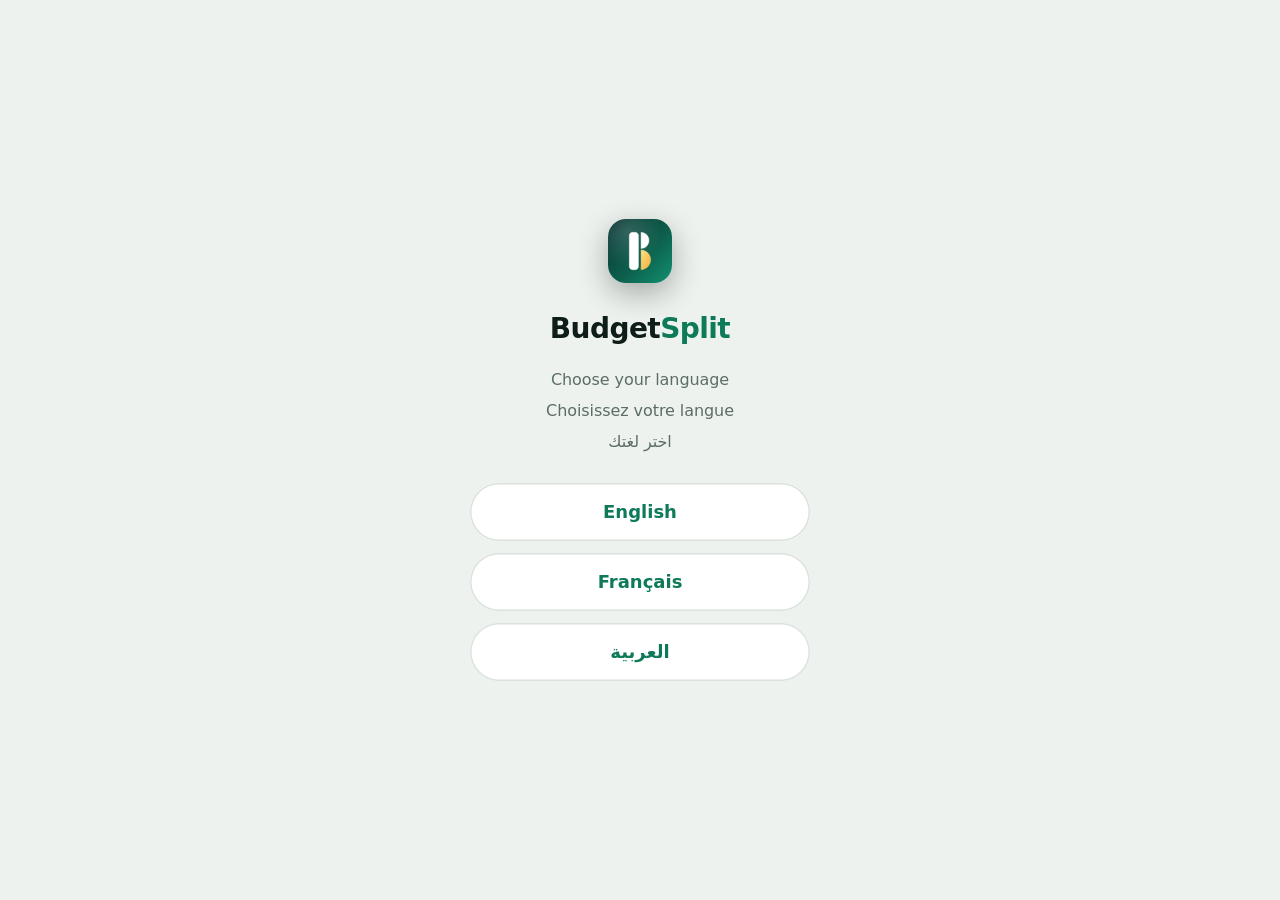
==== commit 313d4b29: "New BudgetSplit logo and two-tone wordmark Co-Authored-By: Claude Opus 5.5 <noreply@anthropic.com> C" ====
--- a/index.html
+++ b/index.html
@@ -5,7 +5,9 @@
 <meta name="viewport" content="width=device-width,initial-scale=1,viewport-fit=cover">
 <meta http-equiv="Content-Security-Policy" content="default-src 'self'; script-src 'self' 'wasm-unsafe-eval'; style-src 'self'; img-src 'self' data: blob: https://*.supabase.co; connect-src 'self' https://*.supabase.co wss://*.supabase.co https://open.er-api.com; manifest-src 'self'; worker-src 'self'; base-uri 'none'; form-action 'none'; object-src 'none'">
 <meta name="referrer" content="no-referrer">
-<meta name="theme-color" id="theme-color" content="#edf2ee">
+<meta name="theme-color" content="#edf2ee" media="(prefers-color-scheme: light)">
+<meta name="theme-color" content="#070f0c" media="(prefers-color-scheme: dark)">
+<meta name="color-scheme" content="light dark">
 <meta name="apple-mobile-web-app-capable" content="yes">
 <meta name="mobile-web-app-capable" content="yes">
 <meta name="apple-mobile-web-app-status-bar-style" content="default">
@@ -14,9 +16,10 @@
 <title>BudgetSplit</title>
 <meta name="description" content="Track balances, spending, budgets and shared loans in any currency.">
 <link rel="manifest" href="manifest.webmanifest">
-<link rel="apple-touch-icon" href="icons/apple-touch-icon-bs.png">
-<link rel="icon" href="icons/icon-192-bs.png">
+<link rel="apple-touch-icon" href="icons/apple-touch-icon-b.png">
+<link rel="icon" href="icons/icon-192-b.png">
 <link rel="preconnect" href="https://kjzxixqjuhpjuytwtvfv.supabase.co" crossorigin>
+<script src="theme.js"></script>
 <link rel="stylesheet" href="styles.css">
 <script src="vendor/supabase.js" defer></script>
 <script src="config.js" defer></script>
--- a/styles.css
+++ b/styles.css
@@ -41,7 +41,7 @@
 }
 
 @media (prefers-color-scheme: dark) {
-  :root {
+  :root:not([data-theme="light"]) {
     --bg: #070f0c;
     --card: #111b17;
     --sunk: #0c1512;
@@ -75,6 +75,40 @@
     color-scheme: dark;
   }
 }
+:root[data-theme="dark"] {
+    --bg: #070f0c;
+    --card: #111b17;
+    --sunk: #0c1512;
+    --raise: #16231e;
+    --ink: #e7f2ec;
+    --muted: #8fa59a;
+    --faint: #66796f;
+    --line: #1e2d27;
+    --hero-a: #145a46;
+    --hero-b: #0b2a21;
+    --hero-ink: #f1f8f4;
+    --hero-muted: #a9cbbb;
+    --accent: #3fcf98;
+    --accent-press: #33b382;
+    --on-accent: #032217;
+    --accent-soft: #143429;
+    --gold: #e2b955;
+    --gold-bright: #f0cd78;
+    --gold-soft: #33290f;
+    --pos: #3fcf98;
+    --neg: #f38877;
+    --neg-soft: #3a1d18;
+    --warn: #e8b85a;
+    --warn-soft: #352a12;
+    --needs: #6fa6ef;
+    --wants: #e27fb6;
+    --savings: #e2b955;
+    --wa: #2fc06b;
+    --shadow: 0 1px 2px rgb(0 0 0 / .4);
+    --shadow-lift: 0 10px 34px rgb(0 0 0 / .5);
+    color-scheme: dark;
+}
+:root[data-theme="light"] { color-scheme: light; }
 
 * { box-sizing: border-box; }
 html, body { height: 100%; }
@@ -108,8 +142,6 @@
   display: flex; align-items: center; gap: 2px;
   padding: calc(env(safe-area-inset-top, 0px) + 8px) max(12px, env(safe-area-inset-right, 0px)) 8px max(20px, env(safe-area-inset-left, 0px));
   background: color-mix(in srgb, var(--bg) 82%, transparent);
-  -webkit-backdrop-filter: saturate(1.8) blur(20px);
-  backdrop-filter: saturate(1.8) blur(20px);
   border-bottom: 1px solid transparent;
   transition: border-color .2s, box-shadow .2s;
 }
@@ -132,7 +164,7 @@
   padding: 6px max(16px, env(safe-area-inset-right, 0px)) calc(118px + env(safe-area-inset-bottom, 0px)) max(16px, env(safe-area-inset-left, 0px));
   display: grid; gap: 14px; align-content: start;
 }
-main.view.enter > * { animation: rise .38s var(--ease) both; }
+main.view.enter > * { animation: rise .24s var(--ease) both; }
 @keyframes rise { from { opacity: 0; transform: translateY(10px); } to { opacity: 1; transform: none; } }
 .stack { display: grid; gap: 14px; min-width: 0; }
 .stack > * { min-width: 0; }
@@ -257,7 +289,7 @@
 .month strong { font-size: 17px; font-weight: 700; }
 
 .bar { height: 8px; border-radius: 99px; background: var(--sunk); overflow: hidden; }
-.bar span { display: block; height: 100%; border-radius: 99px; background: var(--accent); transform-origin: left; animation: grow .7s var(--ease) both; }
+.bar span { display: block; height: 100%; border-radius: 99px; background: var(--accent); transform-origin: left; animation: grow .45s var(--ease) both; }
 @keyframes grow { from { transform: scaleX(0); } }
 .bar span.over { background: var(--neg) !important; }
 .cat-row { position: relative; display: grid; gap: 7px; padding: 12px 16px; width: 100%; border: 0; background: none; text-align: start; color: inherit; transition: background .15s; }
@@ -272,7 +304,7 @@
 .cols { display: grid; grid-template-columns: repeat(6, 1fr); gap: 8px; align-items: end; height: 160px; padding-top: 8px; }
 .col { display: grid; grid-template-rows: 1fr auto; height: 100%; gap: 6px; }
 .col-bars { display: flex; align-items: flex-end; justify-content: center; gap: 4px; height: 100%; border-bottom: 1px solid var(--line); }
-.col-bars span { width: 40%; max-width: 15px; border-radius: 6px 6px 2px 2px; min-height: 3px; transform-origin: bottom; animation: growUp .7s var(--ease) both; }
+.col-bars span { width: 40%; max-width: 15px; border-radius: 6px 6px 2px 2px; min-height: 3px; transform-origin: bottom; animation: growUp .45s var(--ease) both; }
 @keyframes growUp { from { transform: scaleY(0); } }
 .b-in { background: var(--gold); opacity: .55; }
 .b-out { background: var(--accent); }
@@ -333,12 +365,12 @@
 .btn-row { display: flex; gap: 10px; flex-wrap: wrap; }
 .btn-row .btn { flex: 1 1 130px; }
 
-.overlay { position: fixed; inset: 0; z-index: 20; background: rgb(3 15 11 / 0); display: flex; align-items: flex-end; justify-content: center; transition: background .3s; }
+.overlay { position: fixed; inset: 0; z-index: 20; background: rgb(3 15 11 / 0); display: flex; align-items: flex-end; justify-content: center; transition: background .22s; }
 .overlay.open { background: rgb(3 15 11 / .45); }
 .sheet {
   position: relative; width: 100%; max-width: 600px; max-height: calc(100dvh - env(safe-area-inset-top, 0px) - 10px);
   background: var(--bg); border-radius: 28px 28px 0 0; display: flex; flex-direction: column; overflow: hidden;
-  transform: translateY(100%); transition: transform .42s var(--ease);
+  transform: translateY(100%); transition: transform .3s var(--ease);
   box-shadow: 0 -10px 40px rgb(0 0 0 / .18);
 }
 .overlay.open .sheet { transform: none; }
@@ -496,7 +528,7 @@
   --lens: rgb(255 255 255 / .78);
 }
 @media (prefers-color-scheme: dark) {
-  :root {
+  :root:not([data-theme="light"]) {
     --glass: rgb(34 46 41 / .5);
     --glass-strong: rgb(40 54 48 / .7);
     --glass-rim: rgb(255 255 255 / .22);
@@ -506,6 +538,15 @@
     --lens: rgb(255 255 255 / .12);
   }
 }
+:root[data-theme="dark"] {
+    --glass: rgb(34 46 41 / .5);
+    --glass-strong: rgb(40 54 48 / .7);
+    --glass-rim: rgb(255 255 255 / .22);
+    --glass-edge: rgb(0 0 0 / .4);
+    --glass-shade: 0 10px 34px rgb(0 0 0 / .5), 0 2px 6px rgb(0 0 0 / .3);
+    --glass-hi: inset 0 1px 0 rgb(255 255 255 / .2), inset 0 -1px 0 rgb(255 255 255 / .05), inset 0 0 0 1px rgb(255 255 255 / .08);
+    --lens: rgb(255 255 255 / .12);
+}
 
 body {
   background:
@@ -526,23 +567,14 @@
 .glass::after {
   content: ""; position: absolute; inset: 0; border-radius: inherit; pointer-events: none;
   background: linear-gradient(160deg, rgb(255 255 255 / .38), rgb(255 255 255 / 0) 38%, rgb(255 255 255 / 0) 70%, rgb(255 255 255 / .14));
-  mix-blend-mode: soft-light;
+  opacity: .55;
 }
 
 .top {
-  background: linear-gradient(to bottom, color-mix(in srgb, var(--bg) 92%, transparent) 30%, color-mix(in srgb, var(--bg) 0%, transparent));
-  -webkit-backdrop-filter: none; backdrop-filter: none;
+  background: linear-gradient(to bottom, var(--bg) 0%, color-mix(in srgb, var(--bg) 94%, transparent) 72%, color-mix(in srgb, var(--bg) 0%, transparent));
   border-bottom: 0; padding-bottom: 14px;
 }
 .top.scrolled { border-bottom: 0; }
-.top::before {
-  content: ""; position: absolute; inset: 0; z-index: -1; pointer-events: none;
-  -webkit-backdrop-filter: blur(14px); backdrop-filter: blur(14px);
-  -webkit-mask-image: linear-gradient(to bottom, #000 45%, transparent);
-  mask-image: linear-gradient(to bottom, #000 45%, transparent);
-  opacity: 0; transition: opacity .25s;
-}
-.top.scrolled::before { opacity: 1; }
 .tool { display: flex; align-items: center; border-radius: 999px; padding: 2px; }
 .tool .icon-btn, .tool .status { height: 42px; min-height: 42px; position: relative; z-index: 1; }
 .tool .icon-btn { width: 42px; }
@@ -572,24 +604,12 @@
 .tab[aria-current="page"] .ico { stroke-width: 2.3; }
 .tab:active { transform: scale(.9); }
 
-.add-btn { flex: none; width: 66px; height: 66px; border: 0; padding: 0; border-radius: 50%; background: none; display: grid; place-items: center; transition: transform .25s var(--spring); }
-.add-btn:active { transform: scale(.88); }
-.add-btn .bubble {
-  position: relative; width: 66px; height: 66px; border-radius: 50%; display: grid; place-items: center; overflow: hidden;
-  background: radial-gradient(120% 90% at 30% 15%, color-mix(in srgb, var(--accent) 70%, #fff 30%), var(--accent) 45%, var(--accent-press));
-  color: #fff;
-  box-shadow: 0 10px 28px color-mix(in srgb, var(--accent) 45%, transparent), inset 0 1.5px 0 rgb(255 255 255 / .55), inset 0 -3px 8px rgb(0 0 0 / .18), inset 0 0 0 1px rgb(255 255 255 / .25);
-}
-.add-btn .bubble::after { content: ""; position: absolute; left: 14%; right: 14%; top: 6%; height: 42%; border-radius: 50%; background: linear-gradient(rgb(255 255 255 / .45), rgb(255 255 255 / 0)); pointer-events: none; }
-.add-btn .ico { width: 28px; height: 28px; stroke-width: 2.6; position: relative; z-index: 1; }
-@media (prefers-color-scheme: dark) { .add-btn .bubble { color: #052a1d; } }
-
 main.view { padding-bottom: calc(124px + env(safe-area-inset-bottom, 0px)); }
 
 .btn { border-radius: 999px; box-shadow: 0 8px 20px color-mix(in srgb, var(--accent) 26%, transparent), inset 0 1px 0 rgb(255 255 255 / .35), inset 0 -2px 6px rgb(0 0 0 / .12); overflow: hidden; }
 .btn::after { content: ""; position: absolute; left: 8%; right: 8%; top: 0; height: 50%; border-radius: 999px; background: linear-gradient(rgb(255 255 255 / .22), rgb(255 255 255 / 0)); pointer-events: none; }
 .btn.alt, .btn.waiting, .btn.danger { box-shadow: var(--glass-hi), 0 2px 8px rgb(12 44 34 / .06); }
-.btn.alt { background: var(--glass-strong); -webkit-backdrop-filter: blur(18px) saturate(1.8); backdrop-filter: blur(18px) saturate(1.8); }
+.btn.alt { background: var(--glass-strong); }
 .btn.waiting { background: var(--glass-strong); color: var(--muted); }
 .btn.waiting::after, .btn.danger::after, .btn.transfer::after { display: none; }
 .btn.danger { background: none; box-shadow: none; }
@@ -611,18 +631,17 @@
 .chip { background: var(--glass-strong); border-color: transparent; box-shadow: var(--glass-hi), 0 1px 4px rgb(12 44 34 / .06); }
 .chip[aria-pressed="true"], .date-chip[aria-pressed="true"] { background: color-mix(in srgb, var(--accent) 16%, var(--card)); border-color: transparent; box-shadow: inset 0 0 0 1.5px color-mix(in srgb, var(--accent) 55%, transparent), inset 0 1px 0 rgb(255 255 255 / .6); }
 
-.month, .search { background: var(--glass-strong); -webkit-backdrop-filter: blur(18px) saturate(1.8); backdrop-filter: blur(18px) saturate(1.8); box-shadow: var(--glass-hi), 0 4px 14px rgb(12 44 34 / .07); border-radius: 999px; }
+.month, .search { background: var(--card); box-shadow: var(--glass-hi), 0 4px 14px rgb(12 44 34 / .07); border-radius: 999px; }
 .search { padding: 0 18px; }
 
 .card, .tile, .action { box-shadow: 0 1px 2px rgb(12 44 34 / .04), 0 8px 24px rgb(12 44 34 / .06); border-radius: 24px; }
 .hero { border-radius: 30px; box-shadow: var(--shadow-lift), inset 0 1px 0 rgb(255 255 255 / .2); }
-.hero-hold span { -webkit-backdrop-filter: blur(10px); backdrop-filter: blur(10px); box-shadow: inset 0 1px 0 rgb(255 255 255 / .2); }
+.hero-hold span { background: rgb(255 255 255 / .14); box-shadow: inset 0 1px 0 rgb(255 255 255 / .2); }
 
 #toast { background: var(--glass-strong); color: var(--ink); -webkit-backdrop-filter: blur(24px) saturate(1.8); backdrop-filter: blur(24px) saturate(1.8); box-shadow: var(--glass-shade), var(--glass-hi); }
 #toast.error { color: var(--ink); }
 .ptr { background: var(--glass-strong); -webkit-backdrop-filter: blur(16px); backdrop-filter: blur(16px); box-shadow: var(--glass-shade), var(--glass-hi); }
 .sheet { background: color-mix(in srgb, var(--bg) 97%, transparent); }
-.add-btn .bubble::after { left: 22%; right: 22%; top: 7%; height: 32%; background: linear-gradient(rgb(255 255 255 / .28), rgb(255 255 255 / 0)); }
 html { background: var(--bg); min-height: 100%; }
 .cat-grid { grid-auto-columns: 86px; }
 .cat-name { display: -webkit-box; -webkit-line-clamp: 2; -webkit-box-orient: vertical; white-space: normal; text-overflow: clip; max-width: 84px; min-height: 2.4em; font-size: 12px; line-height: 1.2; }
@@ -651,33 +670,6 @@
 .action-ico:not(.in):not(.out) { background: var(--accent-soft); color: var(--accent); }
 .neg-text { color: var(--neg); }
 .key.fn { color: var(--neg); }
-
-.add-btn, .add-btn .bubble { width: 66px; height: 66px; }
-.add-btn .bubble {
-  background: linear-gradient(180deg, color-mix(in srgb, var(--accent) 82%, #fff) 0%, var(--accent) 55%, var(--accent-press) 100%);
-  color: #fff;
-  box-shadow: 0 8px 22px color-mix(in srgb, var(--accent) 38%, transparent), 0 2px 4px rgb(10 49 39 / .18), inset 0 1px 0 rgb(255 255 255 / .55), inset 0 -1px 0 rgb(0 0 0 / .12), inset 0 0 0 .5px rgb(255 255 255 / .35);
-}
-.add-btn .bubble::after { display: none; }
-.add-btn .bubble::before { content: ""; position: absolute; inset: 0; border-radius: 50%; background: radial-gradient(70% 45% at 50% 0%, rgb(255 255 255 / .32), transparent 70%); pointer-events: none; }
-.add-btn .ico { width: 27px; height: 27px; stroke-width: 2.5; filter: drop-shadow(0 1px 1px rgb(0 0 0 / .18)); }
-@media (prefers-color-scheme: dark) {
-  .add-btn .bubble { color: #04271b; }
-  .add-btn .ico { filter: none; }
-}
-
-.add-btn, .add-btn .bubble { width: 66px; height: 66px; }
-.add-btn .bubble {
-  background: var(--glass);
-  -webkit-backdrop-filter: blur(22px) saturate(1.9) brightness(1.04);
-  backdrop-filter: blur(22px) saturate(1.9) brightness(1.04);
-  color: var(--accent);
-  box-shadow: var(--glass-shade), var(--glass-hi);
-}
-.add-btn .bubble::before { content: ""; position: absolute; inset: 7px; border-radius: 50%; background: var(--accent); box-shadow: 0 4px 12px color-mix(in srgb, var(--accent) 40%, transparent), inset 0 1px 0 rgb(255 255 255 / .35); }
-.add-btn .bubble::after { display: none; }
-.add-btn .ico { position: relative; z-index: 1; width: 26px; height: 26px; stroke-width: 2.6; color: var(--on-accent); filter: none; }
-@media (prefers-color-scheme: dark) { .add-btn .bubble { color: var(--accent); } }
 .dot.ok { background: var(--accent-soft); color: var(--accent); box-shadow: none; }
 .dot.bad { background: var(--neg-soft); color: var(--neg); box-shadow: none; }
 .btn.danger.sure { color: var(--neg); }
@@ -775,7 +767,6 @@
   .tab .ico { width: 21px; height: 21px; }
   .tab:active { transform: none; }
   .side-only { margin-top: auto; }
-  .add-btn { display: none; }
   .top { padding-left: 288px; padding-right: 40px; padding-top: 22px; }
   .top h1 { font-size: 30px; }
   .tool .icon-btn[aria-label="Settings"] { display: none; }
@@ -824,12 +815,12 @@
   transform: translateZ(0);
 }
 .bar span, .col-bars span { animation: none; }
-main.view.enter .bar span { animation: grow .6s var(--ease) both; }
-main.view.enter .col-bars span { animation: growUp .6s var(--ease) both; }
+main.view.enter .bar span { animation: grow .4s var(--ease) both; }
+main.view.enter .col-bars span { animation: growUp .4s var(--ease) both; }
 main.view:not(.enter) > * { animation: none; }
 .glass { -webkit-backdrop-filter: blur(16px) saturate(1.7); backdrop-filter: blur(16px) saturate(1.7); }
-.tabs, .tool, .add-btn .bubble { will-change: transform; transform: translateZ(0); }
-.card, .tile, .hero { contain: layout paint; }
+.tabs, .tool { will-change: transform; transform: translateZ(0); }
+
 .sheet-body { contain: layout; }
 .cur-select { -webkit-appearance: none; appearance: none; padding-right: 36px; background-image: linear-gradient(45deg, transparent 50%, var(--muted) 50%), linear-gradient(135deg, var(--muted) 50%, transparent 50%); background-position: calc(100% - 20px) 50%, calc(100% - 14px) 50%; background-size: 6px 6px; background-repeat: no-repeat; }
 .row .cur-select { width: auto; max-width: 52%; flex: none; min-height: 44px; padding-top: 9px; padding-bottom: 9px; border-radius: 999px; font-weight: 600; }
@@ -867,13 +858,6 @@
 .grp-bottom { padding-left: 40px; }
 @media (max-width: 380px) { .stepper button { width: 30px; height: 30px; } .grp-pct { width: 34px; } }
 .income-big { font: 750 38px/1.1 var(--nums); letter-spacing: -0.02em; font-variant-numeric: tabular-nums; }
-.acts { display: grid; grid-template-columns: repeat(4, minmax(0, 1fr)); gap: 10px; }
-.act { border: 0; background: var(--card); color: var(--ink); border-radius: var(--r); padding: 12px 4px 11px; display: grid; justify-items: center; gap: 7px; font-size: 13px; font-weight: 650; box-shadow: var(--shadow); min-height: 84px; transition: transform .12s var(--ease); }
-.act:active { transform: scale(.94); }
-.act-ico { width: 44px; height: 44px; border-radius: 50%; display: grid; place-items: center; background: var(--accent-soft); color: var(--accent); }
-.act.neg .act-ico { background: var(--neg-soft); color: var(--neg); }
-.act.pos .act-ico { background: var(--accent-soft); color: var(--pos); }
-.act.gold .act-ico { background: var(--gold-soft); color: var(--gold); }
 .month-card { border: 0; text-align: start; color: var(--ink); gap: 10px; font: inherit; width: 100%; transition: transform .12s var(--ease); }
 .month-card:active { transform: scale(.98); }
 .month-top { display: flex; justify-content: space-between; align-items: baseline; gap: 10px; }
@@ -892,8 +876,8 @@
 .about { text-align: center; font-size: 12px; color: var(--faint); padding: 6px 0 2px; letter-spacing: .02em; }
 .noscript { padding: 40px 24px; text-align: center; color: var(--muted); }
 .row.step > .ico { color: var(--faint); }
-.steps { display: grid; border-top: 1px solid var(--line); }
-.step-row { display: grid; grid-template-columns: minmax(0, 1fr) auto auto; gap: 12px; align-items: center; padding: 10px 0; border-bottom: 1px solid var(--line); font-size: 14px; }
+.inc-steps { display: grid; border-top: 1px solid var(--line); }
+.step-row { display: grid; grid-template-columns: minmax(0, 1fr) auto auto; gap: 12px; align-items: center; min-height: 48px; padding: 10px 0; border-bottom: 1px solid var(--line); font-size: 15px; }
 .step-row:last-child { border-bottom: 0; padding-bottom: 0; }
 .step-row strong { font-variant-numeric: tabular-nums; }
 .login-title { display: grid; gap: 8px; justify-items: center; text-align: center; }
@@ -953,9 +937,6 @@
 @media (max-width: 899px) {
   .dock { display: block; }
   .dock .tabs { width: 100%; }
-  .dock .add-btn { position: absolute; inset-inline-end: 2px; bottom: calc(100% + 12px); width: auto; height: 58px; padding: 0 24px 0 18px; border-radius: 29px; display: inline-flex; align-items: center; gap: 8px; background: var(--accent); color: var(--on-accent); font: 700 17px var(--ui); box-shadow: 0 10px 24px color-mix(in srgb, var(--accent) 38%, transparent), 0 2px 6px rgb(0 0 0 / .12); }
-  .dock .add-btn .ico { width: 24px; height: 24px; stroke-width: 2.6; color: var(--on-accent); filter: none; }
-  .dock .add-btn:active { transform: scale(.95); }
   main.view { padding-bottom: calc(196px + env(safe-area-inset-bottom, 0px)); }
 }
 .back-row { display: inline-flex; align-items: center; gap: 4px; border: 0; background: none; color: var(--accent); font: 650 16px var(--ui); padding: 6px 4px; min-height: 40px; justify-self: start; }
@@ -999,14 +980,7 @@
   .sheet.fill .amount-display .val { font-size: 32px; }
   .sheet .sheet-head { padding-bottom: 2px; }
 }
-@media (max-width: 899px) and (max-width: 380px), (max-width: 899px) and (max-height: 700px) {
-  .dock .add-btn { width: 56px; height: 56px; padding: 0; justify-content: center; border-radius: 50%; }
-  .dock .add-btn span { position: absolute; width: 1px; height: 1px; overflow: hidden; clip-path: inset(50%); }
-}
 @media (max-width: 350px) {
-  .acts { gap: 6px; }
-  .act { font-size: 12px; min-height: 76px; padding: 10px 2px 9px; }
-  .act-ico { width: 38px; height: 38px; }
   .tiles { gap: 6px; }
   .hero-total { font-size: 40px; }
   .tab span { font-size: 10px; }
@@ -1071,10 +1045,6 @@
   .dock .tab { color: var(--ink); opacity: .82; font-weight: 600; }
   .dock .tab[aria-current="page"] { opacity: 1; font-weight: 700; color: var(--ink); }
   .dock .tab[aria-current="page"] .ico { color: var(--ink); stroke-width: 2.2; }
-  .dock .add-btn, .dock .add-btn:active { position: absolute; inset-inline-end: 4px; bottom: calc(100% + 14px); width: 58px; height: 58px; padding: 0; border-radius: 50%; display: grid; place-items: center; background: var(--accent); color: var(--on-accent); box-shadow: 0 10px 26px color-mix(in srgb, var(--accent) 40%, transparent), 0 2px 6px rgb(0 0 0 / .16); }
-  .dock .add-btn span { position: absolute; width: 1px; height: 1px; overflow: hidden; clip-path: inset(50%); }
-  .dock .add-btn .ico { width: 26px; height: 26px; color: var(--on-accent); }
-  .dock .add-btn:active { transform: scale(.94); }
 }
 @media (max-width: 899px) and (prefers-color-scheme: dark) {
   :root:not([data-theme="light"]) .dock .tabs.glass { background: rgb(38 44 42 / .62); border-color: rgb(255 255 255 / .1); box-shadow: 0 12px 34px rgb(0 0 0 / .5), inset 0 1px 0 rgb(255 255 255 / .08); }
@@ -1105,15 +1075,11 @@
 @media (max-width: 899px) {
   .dock { display: flex; align-items: center; gap: 10px; }
   .dock .tabs.glass { flex: 1 1 auto; width: auto; min-width: 0; }
-  .dock .add-btn, .dock .add-btn:active { position: static; flex: none; inset: auto; width: 64px; height: 64px; padding: 0; border-radius: 50%; display: grid; place-items: center; background: linear-gradient(155deg, color-mix(in srgb, var(--accent) 78%, #fff), var(--accent) 62%); border: 1px solid rgb(255 255 255 / .38); box-shadow: 0 12px 28px color-mix(in srgb, var(--accent) 42%, transparent), 0 3px 8px rgb(0 0 0 / .16), inset 0 1px 0 rgb(255 255 255 / .45); color: var(--on-accent); transition: transform .14s var(--ease); }
-  .dock .add-btn:active { transform: scale(.92); }
-  .dock .add-btn .ico { width: 30px; height: 30px; stroke-width: 2.6; color: var(--on-accent); }
   .dock .tab span { font-size: 11px; }
   main.view { padding-bottom: calc(128px + env(safe-area-inset-bottom, 0px)); }
 }
 @media (max-width: 380px) {
   .dock { gap: 8px; }
-  .dock .add-btn, .dock .add-btn:active { width: 58px; height: 58px; }
   .dock .tab span { font-size: 10px; }
 }
 .tour { position: fixed; inset: 0; z-index: 70; }
@@ -1235,12 +1201,14 @@
 .swipe { position: relative; overflow: hidden; }
 .swipe + .swipe .sw-front::before, .day-head + .swipe .sw-front::before, .card-head + .swipe .sw-front::before, .row + .swipe .sw-front::before { content: ""; position: absolute; top: 0; left: 67px; right: 0; border-top: 1px solid var(--line); }
 .swipe + .row::before { content: ""; position: absolute; top: 0; left: 67px; right: 0; border-top: 1px solid var(--line); }
-.sw-front { background: var(--card); touch-action: pan-y; transition: transform .22s cubic-bezier(.2, .8, .2, 1); z-index: 1; }
-.sw-drag .sw-front { transition: none; }
-.sw-act { position: absolute; top: 0; bottom: 0; display: flex; align-items: center; gap: 6px; padding: 0 22px; border: 0; font: 650 15px var(--ui); color: var(--card); opacity: 0; transition: opacity .15s; }
+.sw-front { background: var(--card); touch-action: pan-y; -webkit-user-select: none; user-select: none; -webkit-touch-callout: none; }
+.swipe.sw-l .sw-front, .swipe.sw-r .sw-front { position: relative; z-index: 1; transition: transform .22s cubic-bezier(.2, .8, .2, 1); }
+.swipe.sw-drag .sw-front { transition: none; }
+.sw-act { position: absolute; top: 0; bottom: 0; display: none; align-items: center; padding: 0 22px; border: 0; font: 650 15px var(--ui); color: #fff; }
+.sw-in { display: inline-flex; align-items: center; gap: 6px; white-space: nowrap; }
 .sw-edit { left: 0; right: 40%; background: var(--accent); justify-content: flex-start; }
 .sw-del { right: 0; left: 40%; background: var(--neg); justify-content: flex-end; }
-.sw-r .sw-edit, .sw-l .sw-del { opacity: 1; }
+.sw-r .sw-edit, .sw-l .sw-del { display: flex; }
 [dir="rtl"] .sw-edit { left: 40%; right: 0; justify-content: flex-end; }
 [dir="rtl"] .sw-del { right: 40%; left: 0; justify-content: flex-start; }
 .overlay.stacked.open { background: rgb(3 15 11 / .22); }
@@ -1355,3 +1323,329 @@
 .scan-btn { display: inline-flex; align-items: center; gap: 7px; padding: 8px 14px; border-radius: 999px; border: 1.5px dashed color-mix(in srgb, var(--accent) 45%, var(--line)); background: color-mix(in srgb, var(--accent) 6%, transparent); color: var(--accent); font: 650 14px var(--ui); }
 .scan-btn:disabled { opacity: .8; }
 .scan-btn .spinner { width: 15px; height: 15px; }
+.add-kinds { display: grid; gap: 10px; }
+.add-kind { --k: var(--neg); display: flex; align-items: center; gap: 14px; width: 100%; padding: 16px; border: 0; border-radius: 20px; background: var(--card); color: var(--ink); text-align: start; box-shadow: var(--shadow); transition: transform .12s; }
+.add-kind:active { transform: scale(.98); }
+.add-kind:disabled { opacity: .45; }
+.add-kind.k-income { --k: var(--pos); }
+.add-kind.k-transfer { --k: var(--gold); }
+.add-kind.k-loan { --k: #3b74d0; }
+.add-kind.k-split { --k: #6b3fb5; }
+.add-kind-ico { width: 48px; height: 48px; border-radius: 15px; flex: none; display: grid; place-items: center; color: var(--k); background: color-mix(in srgb, var(--k) 14%, var(--card)); }
+.add-kind-title { display: block; font-size: 17px; font-weight: 700; }
+.add-kind-sub { display: block; margin-top: 2px; font-size: 13.5px; color: var(--muted); }
+.add-kind > .ico { color: var(--muted); flex: none; }
+.add-head { --k: var(--neg); display: flex; align-items: center; gap: 10px; }
+.add-head.k-income { --k: var(--pos); }
+.add-head.k-transfer { --k: var(--gold); }
+.add-head.k-loan { --k: #3b74d0; }
+.add-head .add-kind-ico { width: 36px; height: 36px; border-radius: 12px; }
+.add-head strong { flex: 1; font-size: 17px; }
+.add-head .link-btn { width: auto; font-weight: 700; }
+.steps { list-style: none; display: grid; grid-template-columns: repeat(3, 1fr); gap: 6px; margin: 4px 0 0; padding: 0; }
+.steps li button { width: 100%; display: flex; align-items: center; gap: 6px; padding: 0; border: 0; background: none; color: var(--muted); font: 600 12.5px var(--ui); text-align: start; }
+.steps li button > span:last-child { overflow: hidden; text-overflow: ellipsis; white-space: nowrap; }
+.steps li::before { content: ""; display: block; height: 4px; border-radius: 99px; background: var(--line); margin-bottom: 6px; }
+.steps li.on::before, .steps li.done::before { background: var(--accent); }
+.steps li.on button { color: var(--ink); }
+.steps-n { width: 20px; height: 20px; border-radius: 50%; flex: none; display: grid; place-items: center; background: var(--sunk); font: 800 11px var(--nums); }
+.steps li.on .steps-n, .steps li.done .steps-n { background: var(--accent); color: var(--on-accent); }
+.steps-n .ico.sm { width: 12px; height: 12px; stroke-width: 3; }
+.step-q { font-size: 20px; font-weight: 750; letter-spacing: -.01em; margin: 8px 0 0; text-align: center; }
+.acc-pill { display: inline-flex; align-self: center; align-items: center; gap: 8px; padding: 5px 12px 5px 5px; border: 0; border-radius: 999px; background: var(--card); color: var(--ink); font: 600 14px var(--ui); box-shadow: var(--shadow); margin: 0 auto 4px; }
+.acc-pill .dot { width: 28px; height: 28px; border-radius: 9px; }
+.acc-pill .dot .ico.sm { width: 15px; height: 15px; }
+.acc-pill > .ico.sm { width: 14px; height: 14px; color: var(--muted); }
+.amount-mini { display: flex; align-items: baseline; justify-content: center; gap: 8px; border: 0; background: none; color: var(--ink); font: 750 22px var(--nums); padding: 2px 0; }
+.amount-mini.big { font-size: 34px; letter-spacing: -.02em; }
+.amount-mini.expense { color: var(--neg); }
+.amount-mini.income { color: var(--pos); }
+.amount-mini small { font: 700 13px var(--ui); color: var(--accent); }
+.qrows { display: grid; gap: 8px; }
+.qrow { display: flex; align-items: center; gap: 12px; width: 100%; min-height: 58px; padding: 8px 12px; border: 1.5px solid transparent; border-radius: 16px; background: var(--card); color: var(--ink); text-align: start; box-shadow: var(--shadow); }
+.qrow.open { border-color: var(--accent); }
+.qrow.empty .qrow-text strong { color: #d9622b; }
+.qrow .dot { width: 32px; height: 32px; border-radius: 10px; }
+.qrow .dot .ico.sm { width: 17px; height: 17px; }
+.qrow-text { flex: 1; min-width: 0; display: grid; }
+.qrow-text small { font-size: 12.5px; color: var(--muted); font-weight: 600; }
+.qrow-text strong { font-size: 16px; font-weight: 650; overflow: hidden; text-overflow: ellipsis; white-space: nowrap; }
+.qrow > .ico.sm { color: var(--muted); flex: none; }
+.panel.list.inline { padding: 4px 0 6px; }
+.panel.list.inline { display: block; }
+.panel.list.inline .pick-list { width: 100%; }
+.new-person { display: grid; gap: 8px; margin-top: 6px; padding: 12px; border-radius: 16px; background: var(--card); box-shadow: var(--shadow); }
+.new-person .btn.sm { min-height: 44px; font-size: 14.5px; padding: 8px 10px; }
+.txn { gap: 12px; }
+.tx-type { display: grid; grid-auto-flow: column; grid-auto-columns: 1fr; gap: 4px; padding: 4px; border-radius: 16px; background: var(--sunk); }
+.tx-tab { display: inline-flex; align-items: center; justify-content: center; gap: 4px; min-height: 40px; padding: 6px 10px; border: 0; border-radius: 12px; background: none; color: var(--muted); font: 650 15px var(--ui); transition: background .15s, color .15s; }
+.tx-tab .ico.sm { width: 14px; height: 14px; transition: transform .2s; }
+.tx-tab.open .ico.sm { transform: rotate(180deg); }
+.tx-tab.on { background: var(--card); color: var(--ink); box-shadow: 0 1px 3px rgb(0 0 0 / .08); }
+.tx-type.small .tx-tab { font-size: 13.5px; min-height: 36px; }
+.tx-menu { display: grid; gap: 6px; padding: 6px; border-radius: 18px; background: var(--card); box-shadow: var(--shadow); }
+.tx-menu-item { display: flex; align-items: center; gap: 12px; padding: 10px; border: 0; border-radius: 14px; background: none; color: var(--ink); text-align: start; }
+.tx-menu-item:active { background: var(--sunk); }
+.tx-menu-item:disabled { opacity: .45; }
+.tx-menu-item strong { display: block; font-size: 15px; }
+.tx-menu-item small { display: block; font-size: 13px; color: var(--muted); }
+.tx-menu-ico { width: 38px; height: 38px; border-radius: 12px; flex: none; display: grid; place-items: center; background: var(--sunk); color: var(--accent); }
+.tx-amount { display: grid; justify-items: center; }
+.tx-amount .amount-display { padding-top: 4px; min-height: 66px; }
+.tx-amount .amount-display .val { color: var(--ink); }
+.tx-amount .preview { margin: -4px 0 0; min-height: 18px; }
+.tx-metas { display: flex; flex-wrap: wrap; justify-content: center; align-items: center; gap: 8px; }
+.tx-chip { display: inline-flex; align-items: center; gap: 7px; max-width: 100%; padding: 5px 12px 5px 5px; border: 1.5px solid transparent; border-radius: 999px; background: var(--card); color: var(--ink); font: 600 14px var(--ui); box-shadow: var(--shadow); }
+.tx-chip > span:not(.tx-dot) { overflow: hidden; text-overflow: ellipsis; white-space: nowrap; }
+.tx-chip > .ico.sm:first-child { width: 28px; height: 28px; padding: 6px; border-radius: 9px; background: var(--sunk); color: var(--muted); }
+.tx-chip > .ico.sm:last-child { width: 13px; height: 13px; color: var(--muted); flex: none; }
+.tx-chip.on { border-color: var(--accent); }
+.tx-arrow { color: var(--muted); font-weight: 700; }
+.tx-dot { width: 28px; height: 28px; border-radius: 9px; flex: none; display: grid; place-items: center; color: #fff; background: #1f7a5c; }
+.tx-dot .ico.sm { width: 15px; height: 15px; }
+.tx-dot.k-bank { background: #3b74d0; }
+.tx-dot.k-card { background: #7a5cd6; }
+.tx-dot.k-wallet { background: #e0534a; }
+.tx-dot.k-savings { background: #d4a23c; }
+.tx-pick { display: grid; gap: 10px; padding: 14px 12px 12px; border-radius: 20px; background: var(--card); box-shadow: var(--shadow); border: 1.5px solid transparent; transition: border-color .2s; }
+.tx-pick.attn { border-color: #e5483b; animation: shake .4s; }
+.tx-pick h3 { font-size: 15px; font-weight: 700; padding-inline-start: 4px; }
+.bubbles { display: grid; grid-template-columns: repeat(4, minmax(0, 1fr)); gap: 12px 6px; }
+.bubble { --c: #5b7083; display: grid; justify-items: center; gap: 6px; padding: 2px 0; border: 0; background: none; color: var(--ink); }
+.bubble-ico { width: 52px; height: 52px; border-radius: 50%; display: grid; place-items: center; color: var(--c); background: color-mix(in srgb, var(--c) 14%, var(--card)); transition: background .15s, color .15s, transform .12s, box-shadow .15s; }
+.bubble-ico .ico { width: 24px; height: 24px; }
+.bubble-ico.letter { font: 750 20px var(--nums); }
+.bubble:active .bubble-ico { transform: scale(.92); }
+.bubble.on .bubble-ico { background: var(--c); color: #fff; box-shadow: 0 0 0 3px var(--card), 0 0 0 5px var(--c); }
+.bubble-name { font-size: 12px; font-weight: 600; line-height: 1.2; text-align: center; display: -webkit-box; -webkit-line-clamp: 2; -webkit-box-orient: vertical; overflow: hidden; max-width: 100%; }
+.bubble.on .bubble-name { font-weight: 750; }
+.bubble.more { --c: var(--muted); }
+.bubble.more .bubble-ico { background: var(--sunk); color: var(--muted); }
+.tx-note { display: flex; align-items: center; gap: 10px; padding: 4px 4px 4px 14px; border-radius: 16px; background: var(--card); box-shadow: var(--shadow); border: 1.5px solid transparent; }
+.tx-note > .ico.sm { color: var(--muted); flex: none; }
+.tx-note:focus-within { border-color: var(--accent); }
+.tx-note.need { border-color: color-mix(in srgb, #d9622b 45%, transparent); }
+.tx-note .note-input { flex: 1; min-width: 0; min-height: 44px; }
+.tx-cam { width: 42px; height: 42px; flex: none; border: 0; border-radius: 12px; display: grid; place-items: center; background: var(--sunk); color: var(--accent); }
+.tx-cam.on { background: var(--accent); color: var(--on-accent); }
+.tx-extras { display: flex; align-items: center; gap: 10px; }
+.tx-mini { display: inline-flex; align-items: center; gap: 6px; padding: 7px 12px; border: 1.5px solid var(--line); border-radius: 999px; background: none; color: var(--muted); font: 600 13.5px var(--ui); }
+.tx-mini .ico.sm { width: 15px; height: 15px; }
+.tx-mini.on { border-color: var(--accent); background: color-mix(in srgb, var(--accent) 10%, transparent); color: var(--accent); }
+.tx-pad { position: sticky; bottom: -18px; z-index: 3; margin: 2px -6px -18px; padding: 10px 6px 14px; background: var(--bg); box-shadow: 0 -10px 12px -4px var(--bg); border-radius: 0; }
+@media (max-height: 760px) {
+  .bubbles { gap: 8px 4px; }
+  .bubble { gap: 4px; }
+  .bubble-ico { width: 44px; height: 44px; }
+  .bubble-ico .ico { width: 21px; height: 21px; }
+  .bubble-name { font-size: 11.5px; }
+  .tx-pick { padding: 10px 10px 10px; gap: 8px; }
+  .tx-amount .amount-display { min-height: 52px; }
+  .tx-pad .key { height: 42px; }
+}
+@media (max-height: 640px) {
+  .tx-pad .key { height: 38px; font-size: 20px; }
+  .tx-pad .keypad { gap: 5px; }
+  .tx-amount .amount-display .val { font-size: 36px; }
+}
+.sheet-foot .btn.tx-save:not(.waiting) { background: var(--accent); box-shadow: 0 8px 20px color-mix(in srgb, var(--accent) 28%, transparent); }
+.txn .tx-amount .amount-display:not(.empty) .val { color: var(--ink); }
+.txn .tx-amount .amount-display:not(.empty) .cur { color: var(--muted); }
+.tab-add { position: relative; z-index: 2; height: 56px; border: 0; padding: 0; background: none; display: grid; place-items: center; -webkit-touch-callout: none; user-select: none; }
+.tab-add-ring { width: 56px; height: 56px; margin-top: -22px; border-radius: 50%; display: grid; place-items: center; background: var(--accent); color: var(--on-accent); box-shadow: 0 0 0 5px var(--bg), 0 10px 24px color-mix(in srgb, var(--accent) 40%, transparent); transition: transform .25s var(--spring); }
+.tab-add-ring .ico { width: 26px; height: 26px; stroke-width: 2.6; }
+.tab-add:active .tab-add-ring { transform: scale(.9); }
+.tab { position: relative; }
+.tab-badge { position: absolute; top: 6px; left: calc(50% + 6px); min-width: 17px; height: 17px; padding: 0 4px; border-radius: 99px; background: #e5483b; color: #fff; font: 800 10.5px/17px var(--nums); text-align: center; box-shadow: 0 0 0 2px var(--card); opacity: 0; transform: scale(.5); transition: opacity .2s, transform .25s var(--spring); }
+.tab-badge.on { opacity: 1; transform: none; }
+.add-fan { position: fixed; inset: 0; z-index: 30; display: flex; align-items: flex-end; justify-content: center; padding: 0 12px calc(max(12px, env(safe-area-inset-bottom, 0px)) + 96px); background: rgb(3 15 11 / 0); transition: background .2s; }
+.add-fan.open { background: rgb(3 15 11 / .32); }
+.fan-row { display: flex; gap: 10px; padding: 12px 12px 10px; border-radius: 26px; background: var(--card); box-shadow: 0 18px 40px rgb(0 0 0 / .22); transform: translateY(20px) scale(.9); opacity: 0; transition: transform .28s var(--spring), opacity .18s; }
+.add-fan.open .fan-row { transform: none; opacity: 1; }
+.fan-item { --k: var(--neg); display: grid; justify-items: center; gap: 6px; width: 58px; border: 0; padding: 0; background: none; color: var(--ink); font: 650 12px var(--ui); }
+.fan-item:disabled { opacity: .4; }
+.fan-item.k-income { --k: var(--pos); }
+.fan-item.k-transfer { --k: var(--gold); }
+.fan-item.k-loan { --k: #3b74d0; }
+.fan-item.k-split { --k: #6b3fb5; }
+.fan-ico { width: 52px; height: 52px; border-radius: 50%; display: grid; place-items: center; color: var(--k); background: color-mix(in srgb, var(--k) 14%, var(--card)); }
+.fan-item:active .fan-ico { transform: scale(.9); }
+.hero-owed { border: 0; font: inherit; cursor: pointer; background: color-mix(in srgb, #3fcf98 26%, transparent) !important; color: #dff8ec !important; }
+.loans-card .loans-sum { display: grid; grid-template-columns: 1fr 1fr; gap: 10px; padding: 0 16px 6px; }
+.loans-sum > div { padding: 10px 12px; border-radius: 14px; background: var(--sunk); }
+.loans-sum small { display: block; font-size: 12.5px; font-weight: 600; color: var(--muted); }
+.loans-sum strong { font-size: 20px; }
+.loans-sum .pos strong { color: var(--pos); }
+.loans-sum .neg strong { color: var(--neg); }
+.loan-row { position: relative; display: flex; align-items: center; gap: 12px; padding: 10px 16px; min-height: 62px; }
+.loan-row + .loan-row::before, .loans-sum + .loan-row::before { content: ""; position: absolute; top: 0; left: 67px; right: 0; border-top: 1px solid var(--line); }
+.loans-sum + .loan-row::before { display: none; }
+.loan-hit { position: absolute; inset: 0; border: 0; background: none; z-index: 0; }
+.loan-row > :not(.loan-hit) { position: relative; z-index: 1; pointer-events: none; }
+.loan-row > .remind-chip { pointer-events: auto; }
+.loan-row .row-end { font: 700 16px var(--nums); }
+.remind-chip { flex: none; display: inline-flex; align-items: center; min-height: 34px; padding: 6px 12px; border-radius: 999px; background: color-mix(in srgb, #25d366 14%, var(--card)); color: #128c4a; font: 700 13px var(--ui); text-decoration: none; }
+@media (min-width: 900px) { .tab-add { display: none; } }
+.hero-hold .hero-owed { border-radius: 999px; padding: 6px 12px; font-size: 13px; font-weight: 700; }
+@media (max-width: 899px) {
+  .dock .tabs { grid-template-columns: repeat(5, 1fr); overflow: visible; }
+  .dock .tabs .lens { width: calc((100% - 10px) / 5); }
+}
+.icard h3 { font-size: 14px; font-weight: 700; margin-top: 6px; }
+.ibars { display: grid; grid-auto-flow: column; grid-auto-columns: 1fr; align-items: end; gap: 3px; height: 74px; padding-bottom: 14px; position: relative; }
+.ibars.tall { height: 110px; }
+.ibar { position: relative; height: 100%; display: flex; align-items: flex-end; }
+.ibar-fill { display: block; width: 100%; border-radius: 4px 4px 2px 2px; background: color-mix(in srgb, var(--accent) 55%, var(--sunk)); min-height: 0; }
+.ibar-fill.hot { background: var(--accent); }
+.ibar small { position: absolute; bottom: -15px; left: 50%; transform: translateX(-50%); font-size: 10px; color: var(--muted); white-space: nowrap; }
+.hbar { display: grid; gap: 5px; }
+.hbar-top { display: flex; justify-content: space-between; gap: 10px; font-size: 14px; }
+.hbar-top .num { color: var(--muted); font-size: 13px; flex: none; }
+.hbar-track { height: 8px; border-radius: 99px; background: var(--sunk); overflow: hidden; }
+.hbar-track span { display: block; height: 100%; border-radius: 99px; background: var(--accent); }
+.icard .facts .fact small + strong + small { font-size: 12px; color: var(--muted); }
+.backtap { gap: 12px; border: 1.5px solid color-mix(in srgb, var(--accent) 35%, transparent); }
+.backtap-head { display: flex; gap: 12px; align-items: flex-start; }
+.backtap-head strong { display: block; font-size: 16px; }
+.backtap-head small { display: block; margin-top: 2px; color: var(--muted); font-size: 13.5px; line-height: 1.4; }
+.backtap-ico { width: 44px; height: 44px; border-radius: 14px; flex: none; display: grid; place-items: center; background: var(--accent); color: var(--on-accent); }
+.backtap-steps { margin: 0; padding-inline-start: 22px; display: grid; gap: 6px; font-size: 14.5px; line-height: 1.4; }
+.tap-teaser { border-color: color-mix(in srgb, var(--accent) 30%, transparent); }
+.tap-teaser .bill-badge { background: var(--accent-soft); color: var(--accent); }
+.qwiz { gap: 14px; }
+.qwiz-hero { display: grid; justify-items: center; gap: 8px; text-align: center; padding-top: 4px; }
+.qwiz-hero h3 { font-size: 22px; line-height: 1.2; letter-spacing: -.01em; }
+.qwiz-hero p { color: var(--muted); font-size: 15.5px; line-height: 1.45; max-width: 320px; }
+.qwiz-big { width: 72px; height: 72px; border-radius: 22px; display: grid; place-items: center; background: var(--accent); color: var(--on-accent); box-shadow: 0 10px 24px color-mix(in srgb, var(--accent) 35%, transparent); }
+.qwiz-big .ico { width: 34px; height: 34px; }
+.qwiz-big.done { border-radius: 50%; }
+.qwiz-demo { display: flex; align-items: center; justify-content: center; gap: 10px; flex-wrap: wrap; padding: 14px; border-radius: 18px; background: var(--card); box-shadow: var(--shadow); font-size: 14px; color: var(--muted); }
+.qwiz-demo strong { font: 750 20px var(--nums); color: var(--ink); }
+.qwiz-tap { font-size: 18px; }
+.qwiz-ok { padding: 4px 10px; border-radius: 99px; background: var(--accent-soft); color: var(--accent); font-weight: 700; }
+.center { text-align: center; }
+.qwiz-dots { display: flex; justify-content: center; gap: 6px; }
+.qwiz-dots span { width: 28px; height: 5px; border-radius: 99px; background: var(--line); }
+.qwiz-dots span.on { background: var(--accent); }
+.qwiz-title { font-size: 21px; text-align: center; }
+.qwiz-list { margin: 0; padding-inline-start: 22px; display: grid; gap: 10px; font-size: 16px; line-height: 1.4; }
+.qwiz-mock { display: grid; gap: 8px; padding: 14px; border-radius: 18px; background: var(--card); box-shadow: var(--shadow); }
+.qwiz-mock small { font-size: 13px; color: var(--muted); font-weight: 600; }
+.qwiz-field { display: flex; align-items: center; min-height: 40px; padding: 0 10px; border-radius: 10px; background: var(--sunk); }
+.qwiz-paste { padding: 5px 12px; border-radius: 8px; background: #2c2c2e; color: #fff; font-size: 13px; font-weight: 600; }
+.qwiz-add { justify-self: center; padding: 8px 18px; border-radius: 99px; background: #0a84ff; color: #fff; font-weight: 700; font-size: 14px; }
+.qwiz-path { display: flex; flex-wrap: wrap; align-items: center; gap: 6px; padding: 14px; border-radius: 18px; background: var(--card); box-shadow: var(--shadow); }
+.qwiz-chip { padding: 7px 11px; border-radius: 10px; background: var(--sunk); font-weight: 650; font-size: 14.5px; }
+.qwiz-chip.last { background: var(--accent); color: var(--on-accent); }
+.qwiz-sep { color: var(--muted); font-weight: 700; }
+.qwiz-tip { display: flex; gap: 10px; align-items: center; padding: 12px 14px; border-radius: 16px; background: var(--sunk); font-size: 14.5px; }
+.qwiz-tip .ico { color: var(--accent); flex: none; }
+.qwiz-more { align-self: center; width: auto; color: var(--muted); font-size: 14px; }
+
+.payday { display: grid; grid-template-columns: auto 1fr; gap: 12px 14px; align-items: center; padding: 16px; border-radius: var(--r); background: linear-gradient(140deg, color-mix(in srgb, #2e9e6b 16%, var(--card)), var(--card) 70%); box-shadow: var(--shadow); border: 1.5px solid color-mix(in srgb, #2e9e6b 40%, transparent); }
+.payday-ico { width: 46px; height: 46px; border-radius: 15px; display: grid; place-items: center; background: #2e9e6b; color: #fff; }
+.payday-main { display: grid; gap: 3px; min-width: 0; }
+.payday-main strong { font-size: 16px; line-height: 1.3; }
+.payday-main small { font-size: 14px; color: var(--muted); }
+.payday-acts { grid-column: 1 / -1; display: flex; flex-wrap: wrap; align-items: center; gap: 8px; }
+.payday-acts .btn.sm { width: auto; flex: 1 1 auto; min-height: 42px; padding: 8px 14px; font-size: 14.5px; }
+.payday-acts .link-btn { flex: none; padding: 8px 10px; }
+button.qwiz-mock { width: 100%; border: 0; text-align: start; font: inherit; color: inherit; cursor: pointer; }
+button.qwiz-mock:active .qwiz-add { transform: scale(.96); }
+.qwiz-add { transition: transform .12s; }
+.settle-row { cursor: pointer; }
+.settle-row input { width: 22px; height: 22px; accent-color: var(--accent); flex: none; }
+.settle-row .amt { font-weight: 700; white-space: nowrap; }
+
+@media (max-width: 899px) {
+  :root[data-theme="dark"] .dock .tabs.glass { background: rgb(38 44 42 / .62); border-color: rgb(255 255 255 / .1); box-shadow: 0 12px 34px rgb(0 0 0 / .5), inset 0 1px 0 rgb(255 255 255 / .08); }
+  :root[data-theme="dark"] .dock .tabs .lens { background: rgb(0 0 0 / .46); }
+  :root[data-theme="dark"] .dock .tab, :root[data-theme="dark"] .dock .tab[aria-current="page"] .ico { color: #fff; }
+}
+@media (max-width: 899px) {
+  :root[data-theme="dark"] .dock .tabs.glass { background: linear-gradient(180deg, rgb(255 255 255 / .13), rgb(255 255 255 / .05)); border-color: rgb(255 255 255 / .16); box-shadow: 0 14px 36px rgb(0 0 0 / .55), inset 0 1px 0 rgb(255 255 255 / .2), inset 0 -1px 0 rgb(0 0 0 / .3); -webkit-backdrop-filter: blur(30px) saturate(190%); backdrop-filter: blur(30px) saturate(190%); }
+  :root[data-theme="dark"] .dock .tabs .lens { background: linear-gradient(180deg, rgb(0 0 0 / .5), rgb(0 0 0 / .36)); border-color: rgb(255 255 255 / .12); box-shadow: 0 4px 14px rgb(0 0 0 / .4), inset 0 1px 0 rgb(255 255 255 / .16); }
+  :root[data-theme="dark"] .dock .tab { text-shadow: 0 1px 3px rgb(0 0 0 / .6); }
+}
+.set-profile { display: flex; align-items: center; gap: 14px; width: 100%; padding: 16px; border: 0; border-radius: var(--r-lg); background: var(--card); box-shadow: var(--shadow); text-align: start; color: var(--ink); }
+.set-avatar { width: 54px; height: 54px; flex: none; border-radius: 50%; display: grid; place-items: center; font: 750 22px var(--nums); color: #fff; background: linear-gradient(140deg, var(--hero-a), var(--accent)); }
+.set-who { flex: 1; min-width: 0; display: grid; gap: 2px; }
+.set-who strong { font-size: 18px; overflow: hidden; text-overflow: ellipsis; white-space: nowrap; }
+.set-who small { font-size: 13.5px; color: var(--muted); overflow: hidden; text-overflow: ellipsis; white-space: nowrap; }
+.set-sync { flex: none; display: inline-flex; align-items: center; gap: 6px; padding: 5px 10px; border-radius: 99px; background: var(--accent-soft); color: var(--accent); font-size: 12.5px; font-weight: 700; white-space: nowrap; }
+.set-sync i { width: 7px; height: 7px; border-radius: 50%; background: currentColor; }
+.set-sync.wait { background: var(--warn-soft); color: var(--warn); }
+.set-sync.bad { background: var(--neg-soft); color: var(--neg); }
+.set-search { display: flex; align-items: center; gap: 10px; min-height: 46px; padding: 0 14px; border-radius: 14px; background: var(--card); box-shadow: var(--shadow); color: var(--muted); }
+.set-q { flex: 1; min-width: 0; border: 0; background: none; font-size: 16px; color: var(--ink); padding: 10px 0; -webkit-appearance: none; appearance: none; }
+.set-q::-webkit-search-cancel-button { display: none; }
+.set-q-x { width: 28px; height: 28px; border: 0; border-radius: 50%; display: grid; place-items: center; background: var(--sunk); color: var(--muted); flex: none; }
+.set-tiles { display: grid; grid-template-columns: repeat(4, minmax(0, 1fr)); gap: 8px; }
+.set-tile { display: grid; justify-items: center; align-content: center; gap: 4px; min-height: 86px; padding: 10px 4px; border: 1.5px solid transparent; border-radius: 16px; background: var(--card); box-shadow: var(--shadow); color: var(--muted); text-align: center; transition: background .15s, color .15s, border-color .15s; }
+.set-tile .ico.sm { width: 22px; height: 22px; }
+.set-tile span { font-size: 12px; font-weight: 650; line-height: 1.2; color: var(--ink); }
+.set-tile small { font-size: 11px; font-weight: 700; text-transform: uppercase; letter-spacing: .04em; }
+.set-tile.on { border-color: color-mix(in srgb, var(--accent) 55%, transparent); color: var(--accent); background: color-mix(in srgb, var(--accent) 9%, var(--card)); }
+.set-tile:disabled { opacity: .45; }
+.set-tile:active { transform: scale(.97); }
+@media (max-width: 359px) { .set-tiles { grid-template-columns: repeat(2, minmax(0, 1fr)); } }
+.set-ico { width: 34px; height: 34px; border-radius: 10px; flex: none; display: grid; place-items: center; color: #fff; background: var(--c, #5b7083); }
+.set-ico .ico.sm { width: 18px; height: 18px; }
+.set-list .row { min-height: 54px; }
+.set-val { flex: none; max-width: 40%; overflow: hidden; text-overflow: ellipsis; white-space: nowrap; color: var(--muted); font-size: 14.5px; }
+.set-list .row > .ico:last-child { width: 16px; height: 16px; color: var(--faint); flex: none; }
+.set-pick.on .row-title { font-weight: 750; }
+.set-pick .pick-check, .row > .pick-check:last-child { color: var(--accent); width: 20px !important; height: 20px !important; flex: none; }
+.lang-dot { font: 750 12px var(--nums); }
+.mini-select { width: auto; max-width: 42%; min-height: 38px; padding: 6px 10px; font-size: 14px; flex: none; }
+.diag-row { min-height: 44px; }
+.diag-row .row-title { font-weight: 500; font-size: 15px; }
+.diag-row .row-end { color: var(--muted); font-size: 14.5px; }
+.group.flash > .card { animation: setFlash 1.6s ease-out; }
+@keyframes setFlash { 0%, 35% { box-shadow: 0 0 0 3px color-mix(in srgb, var(--accent) 55%, transparent), var(--shadow); } 100% { box-shadow: var(--shadow); } }
+main.view.set-in { animation: setIn .3s var(--ease); }
+main.view.set-back { animation: setBack .3s var(--ease); }
+@keyframes setIn { from { opacity: .4; transform: translateX(40px); } }
+@keyframes setBack { from { opacity: .4; transform: translateX(-40px); } }
+[dir="rtl"] main.view.set-in { animation-name: setInR; }
+[dir="rtl"] main.view.set-back { animation-name: setBackR; }
+@keyframes setInR { from { opacity: .4; transform: translateX(-40px); } }
+@keyframes setBackR { from { opacity: .4; transform: translateX(40px); } }
+main.view.set-drag { transition: none; box-shadow: -8px 0 24px rgb(0 0 0 / .08); }
+main.view.set-snap { transition: transform .25s var(--ease); }
+@media (prefers-reduced-motion: reduce) { main.view.set-in, main.view.set-back { animation: none; } }
+.set-q:focus-visible { outline: none; }
+.set-search:focus-within { box-shadow: 0 0 0 2px color-mix(in srgb, var(--accent) 60%, transparent), var(--shadow); }
+.sal-teaser { position: relative; display: flex; align-items: center; gap: 14px; padding: 16px; border-radius: var(--r); background: linear-gradient(140deg, color-mix(in srgb, #2e9e6b 14%, var(--card)), var(--card) 70%); box-shadow: var(--shadow); border: 1.5px solid color-mix(in srgb, #2e9e6b 35%, transparent); }
+.sal-teaser > div { flex: 1; min-width: 0; display: grid; gap: 3px; padding-inline-end: 6px; }
+.sal-teaser strong { font-size: 16px; }
+.sal-teaser small { font-size: 13.5px; color: var(--muted); line-height: 1.35; }
+.sal-teaser .btn.sm { width: auto; flex: none; min-height: 40px; padding: 8px 14px; font-size: 14.5px; align-self: flex-end; }
+.sal-teaser .split-teaser-x { background: var(--sunk); color: var(--muted); }
+.payday-ico.sm { width: 36px; height: 36px; border-radius: 11px; }
+.sal-row { display: flex; align-items: center; gap: 12px; width: 100%; padding: 12px; border: 1.5px dashed color-mix(in srgb, #2e9e6b 45%, transparent); border-radius: 16px; background: color-mix(in srgb, #2e9e6b 7%, transparent); color: var(--ink); text-align: start; }
+.sal-go { flex: none; font-weight: 700; color: var(--accent); font-size: 15px; }
+.sal-preview { display: flex; align-items: center; gap: 8px; padding: 10px 12px; border-radius: 12px; background: var(--accent-soft); color: var(--accent); font-weight: 650; font-size: 14.5px; }
+.danger-text { color: var(--neg) !important; }
+.card-head .card-sub { font-size: 13px; color: var(--muted); font-weight: 600; }
+.my-part { display: grid; gap: 8px; padding: 16px; border-radius: var(--r); background: var(--card); box-shadow: var(--shadow); border: 1.5px solid color-mix(in srgb, var(--accent) 35%, transparent); }
+.my-part h2 { font-size: 13px; text-transform: uppercase; letter-spacing: .06em; color: var(--muted); }
+.my-line { display: flex; align-items: center; justify-content: space-between; gap: 12px; font-size: 17px; font-weight: 650; }
+.my-line.neg strong { color: var(--neg); font-size: 19px; }
+.my-line.pos strong { color: var(--pos); font-size: 19px; }
+.my-part .btn.sm { justify-self: start; width: auto; min-height: 40px; padding: 8px 18px; margin-top: 4px; }
+.fan-row { display: grid; grid-template-columns: repeat(6, 56px); gap: 10px 8px; }
+.fan-row .fan-item { width: auto; }
+.fan-item.k-bill { --k: #c98a1a; }
+@media (max-width: 440px) { .fan-row { grid-template-columns: repeat(3, 76px); gap: 14px 10px; padding: 14px; } }
+.note-skip { display: grid; gap: 10px; padding: 4px 16px 16px; }
+.note-chips { display: flex; flex-wrap: wrap; gap: 8px; }
+.note-chip { display: inline-flex; align-items: center; gap: 7px; min-height: 36px; padding: 6px 12px; border-radius: 99px; border: 1.5px solid var(--line); background: var(--card); color: var(--ink); font: 600 13.5px var(--ui); }
+.note-chip i { width: 9px; height: 9px; border-radius: 50%; background: var(--c, var(--muted)); }
+.note-chip.on { border-color: color-mix(in srgb, var(--accent) 55%, transparent); background: var(--accent-soft); color: var(--accent); }
+.note-chip .ico.sm { width: 15px; height: 15px; }
+.card.day { content-visibility: auto; contain-intrinsic-size: auto 320px; }
+.brand-split { color: var(--accent); }
+:root[data-theme="dark"] .brand-split { color: #f6c453; }
+@media (prefers-color-scheme: dark) { :root:not([data-theme="light"]) .brand-split { color: #f6c453; } }
+.login .brand-split, .login-brand .brand-split { color: #f6c453; }
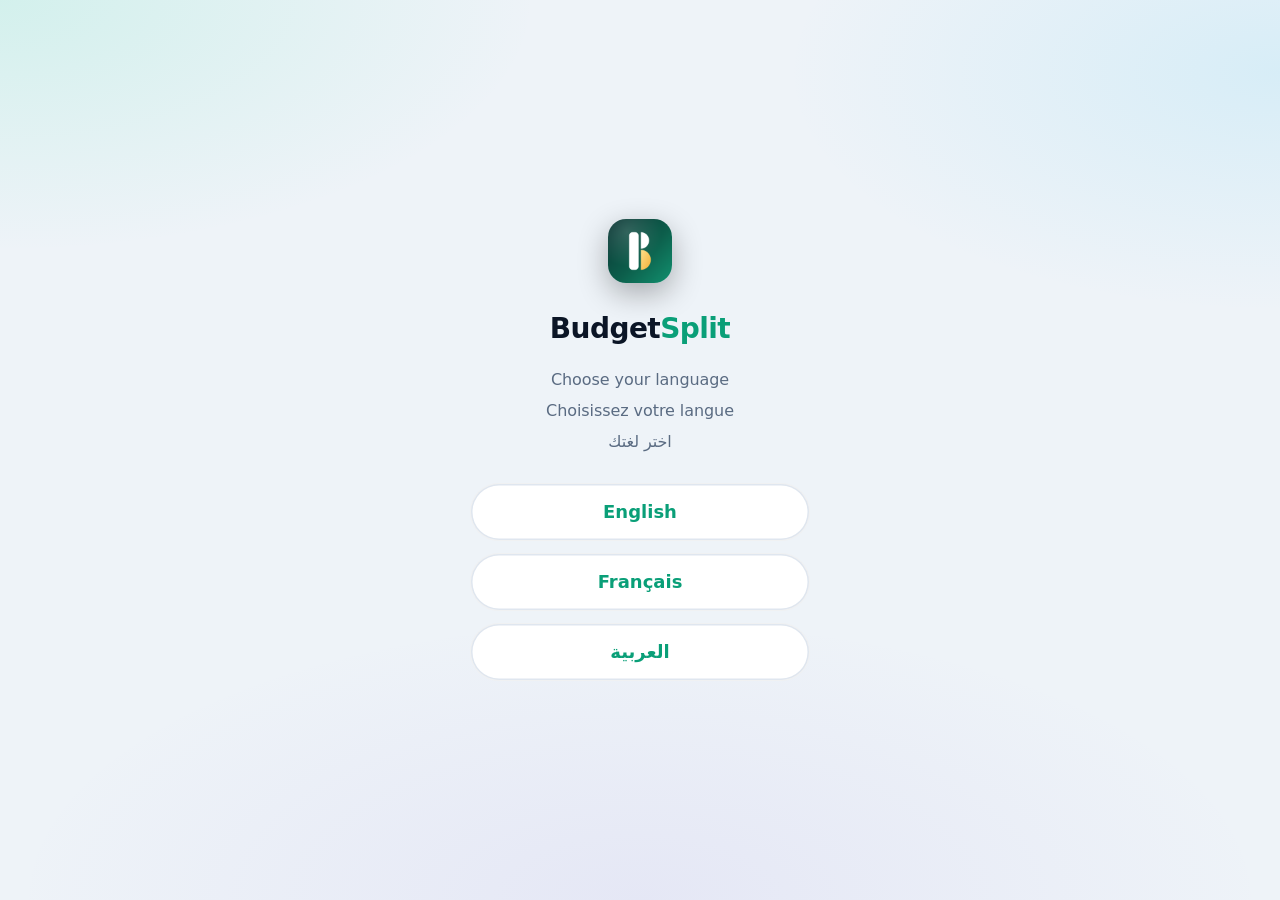
==== commit ccbfe2c7: "Unified futuristic design across the app Co-Authored-By: Claude Opus 5.5 <noreply@anthropic.com> Cla" ====
--- a/index.html
+++ b/index.html
@@ -5,8 +5,8 @@
 <meta name="viewport" content="width=device-width,initial-scale=1,viewport-fit=cover">
 <meta http-equiv="Content-Security-Policy" content="default-src 'self'; script-src 'self' 'wasm-unsafe-eval'; style-src 'self'; img-src 'self' data: blob: https://*.supabase.co; connect-src 'self' https://*.supabase.co wss://*.supabase.co https://open.er-api.com; manifest-src 'self'; worker-src 'self'; base-uri 'none'; form-action 'none'; object-src 'none'">
 <meta name="referrer" content="no-referrer">
-<meta name="theme-color" content="#edf2ee" media="(prefers-color-scheme: light)">
-<meta name="theme-color" content="#070f0c" media="(prefers-color-scheme: dark)">
+<meta name="theme-color" content="#eef3f8" media="(prefers-color-scheme: light)">
+<meta name="theme-color" content="#05070f" media="(prefers-color-scheme: dark)">
 <meta name="color-scheme" content="light dark">
 <meta name="apple-mobile-web-app-capable" content="yes">
 <meta name="mobile-web-app-capable" content="yes">
--- a/styles.css
+++ b/styles.css
@@ -1,24 +1,24 @@
 :root {
-  --bg: #edf2ee;
+  --bg: #eef3f8;
   --card: #ffffff;
-  --sunk: #e3eae5;
-  --raise: #f6f9f7;
-  --ink: #0e1d17;
-  --muted: #5b6e65;
-  --faint: #8a9b93;
-  --line: #d9e2dc;
-  --hero-a: #0f5240;
-  --hero-b: #0a3127;
-  --hero-ink: #f1f8f4;
-  --hero-muted: #a8c9ba;
-  --accent: #0d7a59;
-  --accent-press: #0a5f46;
-  --on-accent: #f3fbf7;
-  --accent-soft: #d5ebe1;
+  --sunk: #e7edf4;
+  --raise: #f7fafd;
+  --ink: #0b1526;
+  --muted: #5a6b82;
+  --faint: #8b98ab;
+  --line: #dfe6ef;
+  --hero-a: #14305c;
+  --hero-b: #070b18;
+  --hero-ink: #eef5ff;
+  --hero-muted: #9fb7d8;
+  --accent: #0a9f78;
+  --accent-press: #08876a;
+  --on-accent: #f2fffa;
+  --accent-soft: #d6f4ea;
   --gold: #b8892a;
   --gold-bright: #e3bd5f;
   --gold-soft: #f4e8cc;
-  --pos: #0d7a59;
+  --pos: #0a9f78;
   --neg: #c03e2d;
   --neg-soft: #f8e1dc;
   --warn: #93630a;
@@ -27,8 +27,8 @@
   --wants: #c14a87;
   --savings: #b8892a;
   --wa: #1c9f55;
-  --shadow: 0 1px 2px rgb(14 40 30 / .05), 0 6px 20px rgb(14 40 30 / .06);
-  --shadow-lift: 0 10px 34px rgb(10 49 39 / .22);
+  --shadow: 0 1px 2px rgb(11 21 38 / .04), 0 8px 26px rgb(11 21 38 / .07);
+  --shadow-lift: 0 18px 40px rgb(7 11 24 / .28);
   --ui: -apple-system, BlinkMacSystemFont, "SF Pro Text", system-ui, "Segoe UI", Roboto, sans-serif;
   --nums: ui-rounded, "SF Pro Rounded", -apple-system, BlinkMacSystemFont, system-ui, sans-serif;
   --r-lg: 22px;
@@ -42,26 +42,26 @@
 
 @media (prefers-color-scheme: dark) {
   :root:not([data-theme="light"]) {
-    --bg: #070f0c;
-    --card: #111b17;
-    --sunk: #0c1512;
-    --raise: #16231e;
-    --ink: #e7f2ec;
-    --muted: #8fa59a;
-    --faint: #66796f;
-    --line: #1e2d27;
-    --hero-a: #145a46;
-    --hero-b: #0b2a21;
-    --hero-ink: #f1f8f4;
-    --hero-muted: #a9cbbb;
-    --accent: #3fcf98;
-    --accent-press: #33b382;
-    --on-accent: #032217;
-    --accent-soft: #143429;
+    --bg: #05070f;
+    --card: #0d1324;
+    --sunk: #090e1b;
+    --raise: #121a2e;
+    --ink: #e9f1ff;
+    --muted: #8e9cb6;
+    --faint: #5f6c85;
+    --line: #1a2440;
+    --hero-a: #1a3a6e;
+    --hero-b: #060914;
+    --hero-ink: #eef5ff;
+    --hero-muted: #9fb7d8;
+    --accent: #2fe0a7;
+    --accent-press: #22c792;
+    --on-accent: #03140e;
+    --accent-soft: #0d2b2a;
     --gold: #e2b955;
     --gold-bright: #f0cd78;
     --gold-soft: #33290f;
-    --pos: #3fcf98;
+    --pos: #2fe0a7;
     --neg: #f38877;
     --neg-soft: #3a1d18;
     --warn: #e8b85a;
@@ -70,32 +70,32 @@
     --wants: #e27fb6;
     --savings: #e2b955;
     --wa: #2fc06b;
-    --shadow: 0 1px 2px rgb(0 0 0 / .4);
-    --shadow-lift: 0 10px 34px rgb(0 0 0 / .5);
+    --shadow: 0 1px 2px rgb(0 0 0 / .5), 0 10px 30px rgb(0 0 0 / .35);
+    --shadow-lift: 0 18px 44px rgb(0 0 0 / .55);
     color-scheme: dark;
   }
 }
 :root[data-theme="dark"] {
-    --bg: #070f0c;
-    --card: #111b17;
-    --sunk: #0c1512;
-    --raise: #16231e;
-    --ink: #e7f2ec;
-    --muted: #8fa59a;
-    --faint: #66796f;
-    --line: #1e2d27;
-    --hero-a: #145a46;
-    --hero-b: #0b2a21;
-    --hero-ink: #f1f8f4;
-    --hero-muted: #a9cbbb;
-    --accent: #3fcf98;
-    --accent-press: #33b382;
-    --on-accent: #032217;
-    --accent-soft: #143429;
+    --bg: #05070f;
+    --card: #0d1324;
+    --sunk: #090e1b;
+    --raise: #121a2e;
+    --ink: #e9f1ff;
+    --muted: #8e9cb6;
+    --faint: #5f6c85;
+    --line: #1a2440;
+    --hero-a: #1a3a6e;
+    --hero-b: #060914;
+    --hero-ink: #eef5ff;
+    --hero-muted: #9fb7d8;
+    --accent: #2fe0a7;
+    --accent-press: #22c792;
+    --on-accent: #03140e;
+    --accent-soft: #0d2b2a;
     --gold: #e2b955;
     --gold-bright: #f0cd78;
     --gold-soft: #33290f;
-    --pos: #3fcf98;
+    --pos: #2fe0a7;
     --neg: #f38877;
     --neg-soft: #3a1d18;
     --warn: #e8b85a;
@@ -104,8 +104,8 @@
     --wants: #e27fb6;
     --savings: #e2b955;
     --wa: #2fc06b;
-    --shadow: 0 1px 2px rgb(0 0 0 / .4);
-    --shadow-lift: 0 10px 34px rgb(0 0 0 / .5);
+    --shadow: 0 1px 2px rgb(0 0 0 / .5), 0 10px 30px rgb(0 0 0 / .35);
+    --shadow-lift: 0 18px 44px rgb(0 0 0 / .55);
     color-scheme: dark;
 }
 :root[data-theme="light"] { color-scheme: light; }
@@ -529,8 +529,8 @@
 }
 @media (prefers-color-scheme: dark) {
   :root:not([data-theme="light"]) {
-    --glass: rgb(34 46 41 / .5);
-    --glass-strong: rgb(40 54 48 / .7);
+    --glass: rgb(20 28 50 / .55);
+    --glass-strong: rgb(26 36 64 / .72);
     --glass-rim: rgb(255 255 255 / .22);
     --glass-edge: rgb(0 0 0 / .4);
     --glass-shade: 0 10px 34px rgb(0 0 0 / .5), 0 2px 6px rgb(0 0 0 / .3);
@@ -539,8 +539,8 @@
   }
 }
 :root[data-theme="dark"] {
-    --glass: rgb(34 46 41 / .5);
-    --glass-strong: rgb(40 54 48 / .7);
+    --glass: rgb(20 28 50 / .55);
+    --glass-strong: rgb(26 36 64 / .72);
     --glass-rim: rgb(255 255 255 / .22);
     --glass-edge: rgb(0 0 0 / .4);
     --glass-shade: 0 10px 34px rgb(0 0 0 / .5), 0 2px 6px rgb(0 0 0 / .3);
@@ -1649,3 +1649,157 @@
 :root[data-theme="dark"] .brand-split { color: #f6c453; }
 @media (prefers-color-scheme: dark) { :root:not([data-theme="light"]) .brand-split { color: #f6c453; } }
 .login .brand-split, .login-brand .brand-split { color: #f6c453; }
+.row-inputs { display: flex; gap: 8px; align-items: stretch; }
+.row-inputs > .input:first-child { flex: 1; min-width: 0; }
+.row-inputs select, .row-inputs .cur-select { flex: none; max-width: 46%; }
+.seg-row { display: flex; flex-wrap: wrap; gap: 8px; }
+.chip-btn { min-height: 40px; padding: 8px 16px; border-radius: 99px; border: 1.5px solid var(--line); background: var(--card); color: var(--ink); font: 700 14.5px var(--nums); }
+.chip-btn.on { border-color: var(--accent); background: var(--accent-soft); color: var(--accent); }
+.hold-types { display: grid; grid-template-columns: repeat(5, minmax(0, 1fr)); gap: 6px; }
+.hold-type { display: grid; justify-items: center; gap: 6px; padding: 10px 2px; border-radius: 14px; border: 1.5px solid transparent; background: var(--card); color: var(--ink); font: 650 12px var(--ui); text-align: center; line-height: 1.2; }
+.hold-type .dot { width: 38px; height: 38px; }
+.hold-type.on { border-color: var(--accent); background: var(--accent-soft); }
+.hold-type:disabled { opacity: .35; }
+@media (max-width: 360px) { .hold-types { grid-template-columns: repeat(3, minmax(0, 1fr)); } }
+.hold-tick { font: 800 10.5px var(--nums); letter-spacing: -.02em; color: #fff; }
+.invest-top { display: grid; gap: 4px; padding: 6px 16px 12px; }
+.invest-top strong { font-size: 30px; font-weight: 800; letter-spacing: -.02em; }
+.invest-gain { font-size: 14px; font-weight: 650; }
+.invest-gain.pos, .row-end small.pos { color: var(--pos); }
+.invest-gain.neg, .row-end small.neg { color: var(--neg); }
+.muted { color: var(--muted); }
+.pf-card, .pf-hero { position: relative; overflow: hidden; isolation: isolate; border-radius: var(--r-lg); padding: 18px 18px 16px; color: #e9f3ff; background: radial-gradient(120% 140% at 0% 0%, #1d2f66 0%, #0c1430 42%, #070b17 100%); border: 1px solid rgb(120 200 255 / .22); box-shadow: inset 0 1px 0 rgb(255 255 255 / .06), 0 18px 40px rgb(6 10 30 / .32), 0 0 36px rgb(76 201 240 / .10); }
+.pf-card { cursor: pointer; display: grid; gap: 12px; text-align: start; }
+.pf-card::after, .pf-hero::after { content: ""; position: absolute; inset: -40% -60%; z-index: -1; background: linear-gradient(105deg, transparent 42%, rgb(155 231 255 / .10) 50%, transparent 58%); transform: translateX(-60%); animation: pfSweep 7s ease-in-out infinite; pointer-events: none; }
+@keyframes pfSweep { 0%, 55% { transform: translateX(-60%); } 100% { transform: translateX(60%); } }
+.pf-grid { position: absolute; inset: 0; z-index: -1; pointer-events: none; background-image: linear-gradient(rgb(120 200 255 / .07) 1px, transparent 1px), linear-gradient(90deg, rgb(120 200 255 / .07) 1px, transparent 1px); background-size: 22px 22px; -webkit-mask-image: radial-gradient(120% 90% at 85% 15%, #000 0%, transparent 75%); mask-image: radial-gradient(120% 90% at 85% 15%, #000 0%, transparent 75%); }
+.pf-head { display: flex; align-items: center; justify-content: space-between; gap: 10px; }
+.pf-kicker { display: inline-flex; align-items: center; gap: 8px; font: 700 11.5px var(--ui); letter-spacing: .14em; text-transform: uppercase; color: #8fb7ff; }
+.pf-kicker .ico.sm { width: 15px; height: 15px; color: #f5c451; }
+.pf-live { width: 8px; height: 8px; border-radius: 50%; background: #5cf2b3; box-shadow: 0 0 0 0 rgb(92 242 179 / .6); animation: pfPulse 2.2s ease-out infinite; }
+@keyframes pfPulse { 0% { box-shadow: 0 0 0 0 rgb(92 242 179 / .55); } 100% { box-shadow: 0 0 0 10px rgb(92 242 179 / 0); } }
+.pf-add { width: 38px; height: 38px; border-radius: 50%; display: grid; place-items: center; color: #9be7ff; background: rgb(155 231 255 / .08); border: 1px solid rgb(155 231 255 / .35); box-shadow: 0 0 14px rgb(76 201 240 / .25); }
+.pf-add:active, .pf-x:active { transform: scale(.94); }
+.pf-main { display: flex; align-items: center; justify-content: space-between; gap: 12px; }
+.pf-nums { display: grid; gap: 6px; min-width: 0; }
+.pf-total { font: 800 34px/1.05 var(--nums); letter-spacing: -.02em; background: linear-gradient(92deg, #ffffff 0%, #bdf0ff 55%, #f5c451 100%); -webkit-background-clip: text; background-clip: text; color: transparent; white-space: nowrap; }
+.pf-total.big { font-size: clamp(30px, 10vw, 44px); }
+.pf-delta { display: inline-flex; align-items: baseline; flex-wrap: wrap; gap: 2px 6px; font: 700 15px var(--nums); white-space: nowrap; }
+.pf-delta small { font: 600 11.5px var(--ui); letter-spacing: .08em; text-transform: uppercase; opacity: .7; }
+.pf-delta.small { font-size: 13.5px; }
+.pf-delta.up { color: #5cf2b3; text-shadow: 0 0 12px rgb(92 242 179 / .35); }
+.pf-delta.down { color: #ff7b98; text-shadow: 0 0 12px rgb(255 107 138 / .3); }
+.pf-hint { font-size: 13.5px; color: #8fa8c8; }
+.pf-ring { flex: none; filter: drop-shadow(0 0 10px rgb(76 201 240 / .25)); }
+.pf-chips { display: flex; flex-wrap: wrap; gap: 6px; }
+.pf-chip { display: inline-flex; align-items: center; gap: 6px; padding: 5px 10px; border-radius: 99px; background: rgb(255 255 255 / .06); border: 1px solid rgb(255 255 255 / .08); font: 600 12.5px var(--ui); color: #cfe2ff; }
+.pf-chip i, .pf-leg i { width: 8px; height: 8px; border-radius: 50%; background: var(--c); box-shadow: 0 0 8px var(--c); }
+.pf-chip b { font: 700 12.5px var(--nums); color: #fff; }
+.pf-empty { gap: 8px; }
+.pf-empty-title { font-size: 20px; font-weight: 800; letter-spacing: -.01em; color: #fff; }
+.pf-empty-sub { font-size: 14px; color: #a9bfdc; }
+.pf-cta { justify-self: start; display: inline-flex; align-items: center; gap: 8px; margin-top: 4px; padding: 10px 16px; border-radius: 99px; font: 700 14.5px var(--ui); color: #071022; background: linear-gradient(92deg, #9be7ff, #f5c451); box-shadow: 0 0 20px rgb(155 231 255 / .35); }
+.pf-x { position: absolute; top: 12px; inset-inline-end: 12px; width: 30px; height: 30px; border-radius: 50%; display: grid; place-items: center; border: 0; background: rgb(255 255 255 / .08); color: #a9bfdc; }
+.pf-sheet { display: grid; gap: 14px; }
+.pf-hero { display: grid; gap: 14px; padding: 20px; }
+.pf-legend { flex: 1; min-width: 0; display: grid; gap: 6px; }
+.pf-leg { display: grid; grid-template-columns: auto 1fr auto; align-items: center; gap: 2px 8px; padding: 8px 10px; border-radius: 12px; background: rgb(255 255 255 / .05); border: 1px solid rgb(255 255 255 / .07); font-size: 12.5px; color: #cfe2ff; }
+.pf-leg b { grid-column: 2 / 4; font: 700 14px var(--nums); color: #fff; }
+.pf-leg small { font: 700 12px var(--nums); color: #8fb7ff; }
+.pf-group .row-end small { display: block; }
+.pf-btn { display: inline-flex; align-items: center; justify-content: center; gap: 8px; color: #071022; background: linear-gradient(92deg, #9be7ff, #f5c451); box-shadow: 0 8px 26px rgb(76 201 240 / .3); }
+.gem-btn .ico { color: #c99a1c; }
+@media (prefers-reduced-motion: reduce) { .pf-card::after, .pf-hero::after, .pf-live { animation: none; } }
+@media (max-width: 359px) { .pf-total { font-size: 28px; } .pf-ring { width: 84px; height: 84px; } }
+.pf-main.col { flex-direction: column; align-items: stretch; gap: 16px; }
+.pf-split { display: flex; align-items: center; gap: 14px; }
+.pf-ring-n { font: 800 30px var(--nums); fill: #fff; }
+.pf-ring-l { font: 700 10.5px var(--ui); letter-spacing: .12em; text-transform: uppercase; fill: #8fb7ff; }
+@media (max-width: 480px) {
+  .top h1 { font-size: clamp(24px, 7.4vw, 32px); }
+  .tool .icon-btn { width: 36px; }
+  .tool .icon-btn .ico { width: 21px; height: 21px; }
+}
+@media (max-width: 350px) { .tool .help-btn { display: none; } }
+
+:root { --neon-a: #2fe0a7; --neon-b: #4cc9f0; --neon-c: #f5c451; --neon-grad: linear-gradient(92deg, #2fe0a7, #4cc9f0); --edge: rgb(11 21 38 / .06); --space: radial-gradient(120% 140% at 0% 0%, #1d3a72 0%, #0c1530 42%, #060914 100%); --space-edge: rgb(120 200 255 / .22); --space-grid: linear-gradient(rgb(120 200 255 / .07) 1px, transparent 1px), linear-gradient(90deg, rgb(120 200 255 / .07) 1px, transparent 1px); }
+:root[data-theme="dark"] { --edge: rgb(120 170 255 / .08); }
+@media (prefers-color-scheme: dark) { :root:not([data-theme="light"]) { --edge: rgb(120 170 255 / .08); } }
+
+body {
+  background:
+    radial-gradient(60% 40% at 0% 0%, rgb(47 224 167 / .14), transparent 70%),
+    radial-gradient(55% 38% at 100% 8%, rgb(76 201 240 / .14), transparent 70%),
+    radial-gradient(70% 45% at 50% 100%, rgb(122 92 214 / .08), transparent 70%),
+    var(--bg);
+}
+
+.hero, .pf-card, .pf-hero, .split-hero, .auth .hero {
+  background: var(--space);
+  border: 1px solid var(--space-edge);
+  box-shadow: inset 0 1px 0 rgb(255 255 255 / .06), 0 18px 40px rgb(6 10 30 / .3), 0 0 36px rgb(76 201 240 / .10);
+}
+.hero { border-radius: 28px; isolation: isolate; }
+.hero::before { content: ""; position: absolute; inset: 0; z-index: 0; pointer-events: none; background: radial-gradient(60% 70% at 100% 0%, rgb(47 224 167 / .22), transparent 60%), radial-gradient(50% 60% at 0% 100%, rgb(76 201 240 / .16), transparent 60%); }
+.hero::after { content: ""; position: absolute; inset: -40% -60%; z-index: 0; width: auto; height: auto; border: 0; border-radius: 0; box-shadow: none; background: linear-gradient(105deg, transparent 42%, rgb(155 231 255 / .10) 50%, transparent 58%); transform: translateX(-60%); animation: pfSweep 7s ease-in-out infinite; pointer-events: none; }
+.hero-total { background: linear-gradient(92deg, #ffffff 0%, #c9fff0 55%, #9be7ff 100%); -webkit-background-clip: text; background-clip: text; color: transparent; }
+.hero-label { color: #8fb7ff; text-transform: uppercase; letter-spacing: .14em; font-size: 11.5px; font-weight: 700; }
+.hero-hold span, .hero-owed { background: rgb(255 255 255 / .06) !important; border: 1px solid rgb(255 255 255 / .09) !important; box-shadow: none !important; color: #dbe9ff; }
+.hero-owed { color: #5cf2b3 !important; border-color: rgb(92 242 179 / .3) !important; }
+
+.card, .tile, .action { border: 1px solid var(--edge); border-radius: 24px; box-shadow: var(--shadow); }
+.card-head h2, .group-title { letter-spacing: .12em; font-size: 11.5px; color: var(--muted); }
+.tile strong { letter-spacing: -0.02em; }
+.tile.good strong { color: var(--pos); }
+
+.btn:not(.alt):not(.danger):not(.waiting):not(.sm.alt) { background: var(--neon-grad); color: #03140e; box-shadow: 0 10px 26px rgb(47 224 167 / .28), inset 0 1px 0 rgb(255 255 255 / .45); }
+.btn:not(.alt):not(.danger):not(.waiting):active { filter: brightness(.95); transform: scale(.985); }
+.btn.alt { color: var(--accent); border: 1px solid var(--edge); }
+.btn:disabled { opacity: .5; box-shadow: none; }
+.link-btn { color: var(--accent); }
+
+.tab-add-ring { background: var(--neon-grad); color: #03140e; box-shadow: 0 0 0 5px var(--bg), 0 10px 30px rgb(47 224 167 / .45), 0 0 26px rgb(76 201 240 / .35); }
+.tab-add-ring .ico { color: #03140e; }
+.tabs .tab[aria-current="page"], .tabs .tab.on { color: var(--accent); }
+.tabs .lens { box-shadow: inset 0 0 0 1px rgb(47 224 167 / .25), 0 0 18px rgb(47 224 167 / .18) !important; }
+
+.split-teaser, .sal-teaser, .bill-teaser, .payday, .my-part, .loans-card {
+  color: var(--ink);
+  background: linear-gradient(135deg, rgb(47 224 167 / .10), rgb(76 201 240 / .09) 60%, rgb(122 92 214 / .07)), var(--card);
+  border: 1px solid rgb(76 201 240 / .26);
+  box-shadow: var(--shadow), 0 0 26px rgb(76 201 240 / .08);
+}
+.split-teaser small, .sal-teaser small, .bill-teaser small { color: var(--muted); opacity: 1; }
+.split-teaser .btn, .sal-teaser .btn, .bill-teaser .btn, .payday .btn.sm:not(.alt) { background: var(--neon-grad) !important; color: #03140e !important; }
+.split-teaser .split-badge, .split-hero .split-badge, .payday-ico, .bill-teaser .dot { background: var(--neon-grad) !important; color: #03140e !important; box-shadow: 0 0 18px rgb(47 224 167 / .35); }
+.split-teaser-x { background: var(--sunk); color: var(--muted); }
+
+.dot { box-shadow: inset 0 1px 0 rgb(255 255 255 / .28), inset 0 -2px 0 rgb(0 0 0 / .12); }
+.set-ico { box-shadow: inset 0 1px 0 rgb(255 255 255 / .3), 0 4px 12px color-mix(in srgb, var(--c) 35%, transparent); }
+.set-avatar { background: var(--neon-grad); color: #03140e; box-shadow: 0 0 22px rgb(47 224 167 / .35); }
+.set-tile.on { border-color: rgb(47 224 167 / .55); box-shadow: var(--shadow), 0 0 18px rgb(47 224 167 / .14); }
+.switch[aria-checked="true"] { background: var(--neon-grad) !important; }
+
+.input, .set-search, .month, .search { border: 1px solid var(--edge); }
+.input:focus, .input:focus-visible { outline: none; border-color: rgb(47 224 167 / .6); box-shadow: 0 0 0 3px rgb(47 224 167 / .16); }
+:focus-visible { outline-color: var(--neon-b); }
+
+.bubble.on .bubble-ico, .bubble[aria-pressed="true"] .bubble-ico { box-shadow: 0 0 0 3px var(--card), 0 0 0 5px var(--accent), 0 0 18px rgb(47 224 167 / .4); }
+.tx-tab.on, .tx-tab[aria-selected="true"] { background: var(--neon-grad); color: #03140e; }
+.amount-display .val, .tx-amount .val { background: linear-gradient(92deg, var(--ink), color-mix(in srgb, var(--ink) 55%, var(--neon-b))); -webkit-background-clip: text; background-clip: text; color: transparent; }
+
+.sheet { border-top: 1px solid var(--edge); }
+.grab { background: var(--neon-grad) !important; opacity: .6; }
+#toast { border: 1px solid rgb(76 201 240 / .25); }
+.login-perks li { background: rgb(255 255 255 / .06); border: 1px solid rgb(255 255 255 / .09); }
+.login-perks .ico, .hero-hold span b { color: var(--neon-c); }
+
+.bar span, .col-bars span { background-image: linear-gradient(180deg, rgb(255 255 255 / .18), transparent); }
+@media (prefers-reduced-motion: reduce) { .hero::after { animation: none; } }
+.split-hero { color: #eef5ff; border-radius: 28px; }
+.split-hero::after { border-color: rgb(155 231 255 / .14); box-shadow: 0 0 0 18px rgb(155 231 255 / .04), 0 0 0 40px rgb(155 231 255 / .025); }
+.split-hero .btn:not(.alt) { background: var(--neon-grad) !important; color: #03140e !important; box-shadow: 0 8px 22px rgb(47 224 167 / .3) !important; }
+.split-hero .btn.alt { background: rgb(255 255 255 / .07) !important; color: #dbe9ff !important; border: 1px solid rgb(255 255 255 / .12); }
+.split-hero .split-step, .split-hero .split-opt { background: rgb(255 255 255 / .05); border: 1px solid rgb(255 255 255 / .08); }
+.split-hero .split-num { background: var(--neon-grad); color: #03140e; }
+.login { background: radial-gradient(60% 50% at 100% 0%, rgb(47 224 167 / .22), transparent 60%), radial-gradient(50% 50% at 0% 30%, rgb(76 201 240 / .16), transparent 60%), var(--space); }
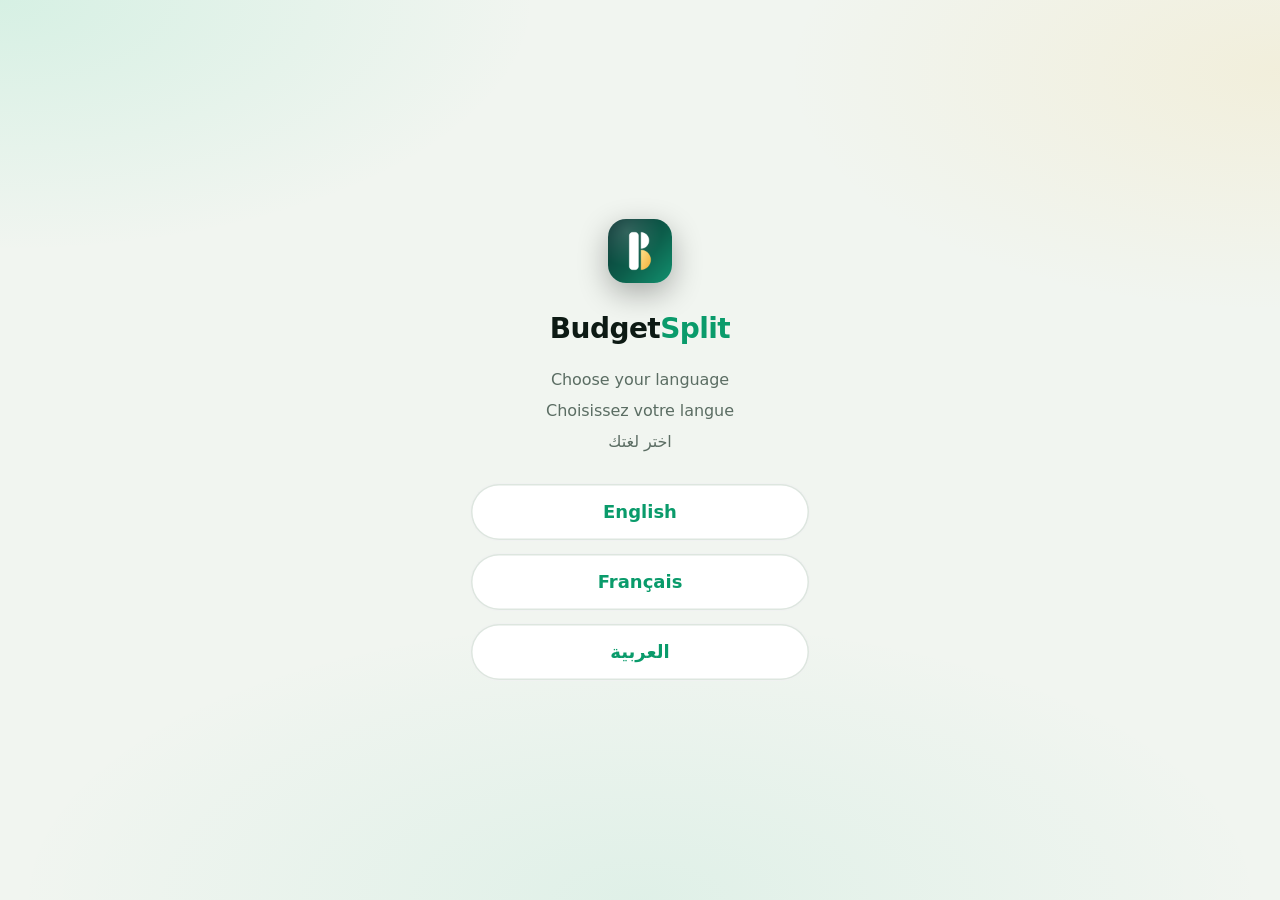
==== commit c2f5722b: "Money theme: emerald and gold, card chip, banknote pattern (3.52.0) Co-Authored-By: Claude Opus 5.5 " ====
--- a/index.html
+++ b/index.html
@@ -5,8 +5,8 @@
 <meta name="viewport" content="width=device-width,initial-scale=1,viewport-fit=cover">
 <meta http-equiv="Content-Security-Policy" content="default-src 'self'; script-src 'self' 'wasm-unsafe-eval'; style-src 'self'; img-src 'self' data: blob: https://*.supabase.co; connect-src 'self' https://*.supabase.co wss://*.supabase.co https://open.er-api.com; manifest-src 'self'; worker-src 'self'; base-uri 'none'; form-action 'none'; object-src 'none'">
 <meta name="referrer" content="no-referrer">
-<meta name="theme-color" content="#eef3f8" media="(prefers-color-scheme: light)">
-<meta name="theme-color" content="#05070f" media="(prefers-color-scheme: dark)">
+<meta name="theme-color" content="#f1f5f0" media="(prefers-color-scheme: light)">
+<meta name="theme-color" content="#040b08" media="(prefers-color-scheme: dark)">
 <meta name="color-scheme" content="light dark">
 <meta name="apple-mobile-web-app-capable" content="yes">
 <meta name="mobile-web-app-capable" content="yes">
--- a/styles.css
+++ b/styles.css
@@ -1,24 +1,24 @@
 :root {
-  --bg: #eef3f8;
+  --bg: #f1f5f0;
   --card: #ffffff;
-  --sunk: #e7edf4;
-  --raise: #f7fafd;
-  --ink: #0b1526;
-  --muted: #5a6b82;
-  --faint: #8b98ab;
-  --line: #dfe6ef;
-  --hero-a: #14305c;
-  --hero-b: #070b18;
-  --hero-ink: #eef5ff;
-  --hero-muted: #9fb7d8;
-  --accent: #0a9f78;
-  --accent-press: #08876a;
+  --sunk: #e6ede7;
+  --raise: #f7faf6;
+  --ink: #0d1a14;
+  --muted: #5b6d63;
+  --faint: #8a9a91;
+  --line: #dde6df;
+  --hero-a: #0f4a3a;
+  --hero-b: #04110d;
+  --hero-ink: #f4fbf6;
+  --hero-muted: #a9cdbb;
+  --accent: #0a9b6b;
+  --accent-press: #08825a;
   --on-accent: #f2fffa;
-  --accent-soft: #d6f4ea;
+  --accent-soft: #d5f1e4;
   --gold: #b8892a;
   --gold-bright: #e3bd5f;
   --gold-soft: #f4e8cc;
-  --pos: #0a9f78;
+  --pos: #0a9b6b;
   --neg: #c03e2d;
   --neg-soft: #f8e1dc;
   --warn: #93630a;
@@ -27,8 +27,8 @@
   --wants: #c14a87;
   --savings: #b8892a;
   --wa: #1c9f55;
-  --shadow: 0 1px 2px rgb(11 21 38 / .04), 0 8px 26px rgb(11 21 38 / .07);
-  --shadow-lift: 0 18px 40px rgb(7 11 24 / .28);
+  --shadow: 0 1px 2px rgb(13 40 28 / .05), 0 8px 26px rgb(13 40 28 / .07);
+  --shadow-lift: 0 18px 40px rgb(4 17 13 / .3);
   --ui: -apple-system, BlinkMacSystemFont, "SF Pro Text", system-ui, "Segoe UI", Roboto, sans-serif;
   --nums: ui-rounded, "SF Pro Rounded", -apple-system, BlinkMacSystemFont, system-ui, sans-serif;
   --r-lg: 22px;
@@ -42,26 +42,26 @@
 
 @media (prefers-color-scheme: dark) {
   :root:not([data-theme="light"]) {
-    --bg: #05070f;
-    --card: #0d1324;
-    --sunk: #090e1b;
-    --raise: #121a2e;
-    --ink: #e9f1ff;
-    --muted: #8e9cb6;
-    --faint: #5f6c85;
-    --line: #1a2440;
-    --hero-a: #1a3a6e;
-    --hero-b: #060914;
-    --hero-ink: #eef5ff;
-    --hero-muted: #9fb7d8;
-    --accent: #2fe0a7;
-    --accent-press: #22c792;
-    --on-accent: #03140e;
-    --accent-soft: #0d2b2a;
+    --bg: #040b08;
+    --card: #0c1611;
+    --sunk: #08110d;
+    --raise: #111e18;
+    --ink: #eaf5ee;
+    --muted: #8ea89a;
+    --faint: #5f7568;
+    --line: #18281f;
+    --hero-a: #13573f;
+    --hero-b: #030c09;
+    --hero-ink: #f4fbf6;
+    --hero-muted: #a9cdbb;
+    --accent: #34d399;
+    --accent-press: #25b884;
+    --on-accent: #03140c;
+    --accent-soft: #0d2a1f;
     --gold: #e2b955;
     --gold-bright: #f0cd78;
     --gold-soft: #33290f;
-    --pos: #2fe0a7;
+    --pos: #34d399;
     --neg: #f38877;
     --neg-soft: #3a1d18;
     --warn: #e8b85a;
@@ -76,26 +76,26 @@
   }
 }
 :root[data-theme="dark"] {
-    --bg: #05070f;
-    --card: #0d1324;
-    --sunk: #090e1b;
-    --raise: #121a2e;
-    --ink: #e9f1ff;
-    --muted: #8e9cb6;
-    --faint: #5f6c85;
-    --line: #1a2440;
-    --hero-a: #1a3a6e;
-    --hero-b: #060914;
-    --hero-ink: #eef5ff;
-    --hero-muted: #9fb7d8;
-    --accent: #2fe0a7;
-    --accent-press: #22c792;
-    --on-accent: #03140e;
-    --accent-soft: #0d2b2a;
+    --bg: #040b08;
+    --card: #0c1611;
+    --sunk: #08110d;
+    --raise: #111e18;
+    --ink: #eaf5ee;
+    --muted: #8ea89a;
+    --faint: #5f7568;
+    --line: #18281f;
+    --hero-a: #13573f;
+    --hero-b: #030c09;
+    --hero-ink: #f4fbf6;
+    --hero-muted: #a9cdbb;
+    --accent: #34d399;
+    --accent-press: #25b884;
+    --on-accent: #03140c;
+    --accent-soft: #0d2a1f;
     --gold: #e2b955;
     --gold-bright: #f0cd78;
     --gold-soft: #33290f;
-    --pos: #2fe0a7;
+    --pos: #34d399;
     --neg: #f38877;
     --neg-soft: #3a1d18;
     --warn: #e8b85a;
@@ -529,8 +529,8 @@
 }
 @media (prefers-color-scheme: dark) {
   :root:not([data-theme="light"]) {
-    --glass: rgb(20 28 50 / .55);
-    --glass-strong: rgb(26 36 64 / .72);
+    --glass: rgb(16 34 26 / .55);
+    --glass-strong: rgb(20 42 32 / .72);
     --glass-rim: rgb(255 255 255 / .22);
     --glass-edge: rgb(0 0 0 / .4);
     --glass-shade: 0 10px 34px rgb(0 0 0 / .5), 0 2px 6px rgb(0 0 0 / .3);
@@ -539,8 +539,8 @@
   }
 }
 :root[data-theme="dark"] {
-    --glass: rgb(20 28 50 / .55);
-    --glass-strong: rgb(26 36 64 / .72);
+    --glass: rgb(16 34 26 / .55);
+    --glass-strong: rgb(20 42 32 / .72);
     --glass-rim: rgb(255 255 255 / .22);
     --glass-edge: rgb(0 0 0 / .4);
     --glass-shade: 0 10px 34px rgb(0 0 0 / .5), 0 2px 6px rgb(0 0 0 / .3);
@@ -1668,53 +1668,53 @@
 .invest-gain.pos, .row-end small.pos { color: var(--pos); }
 .invest-gain.neg, .row-end small.neg { color: var(--neg); }
 .muted { color: var(--muted); }
-.pf-card, .pf-hero { position: relative; overflow: hidden; isolation: isolate; border-radius: var(--r-lg); padding: 18px 18px 16px; color: #e9f3ff; background: radial-gradient(120% 140% at 0% 0%, #1d2f66 0%, #0c1430 42%, #070b17 100%); border: 1px solid rgb(120 200 255 / .22); box-shadow: inset 0 1px 0 rgb(255 255 255 / .06), 0 18px 40px rgb(6 10 30 / .32), 0 0 36px rgb(76 201 240 / .10); }
+.pf-card, .pf-hero { position: relative; overflow: hidden; isolation: isolate; border-radius: var(--r-lg); padding: 18px 18px 16px; color: #f2f8f3; }
 .pf-card { cursor: pointer; display: grid; gap: 12px; text-align: start; }
-.pf-card::after, .pf-hero::after { content: ""; position: absolute; inset: -40% -60%; z-index: -1; background: linear-gradient(105deg, transparent 42%, rgb(155 231 255 / .10) 50%, transparent 58%); transform: translateX(-60%); animation: pfSweep 7s ease-in-out infinite; pointer-events: none; }
+.pf-card::after, .pf-hero::after { content: ""; position: absolute; inset: -40% -60%; z-index: -1; background: linear-gradient(105deg, transparent 42%, rgb(255 236 170 / .12) 50%, transparent 58%); transform: translateX(-60%); animation: pfSweep 7s ease-in-out infinite; pointer-events: none; }
 @keyframes pfSweep { 0%, 55% { transform: translateX(-60%); } 100% { transform: translateX(60%); } }
-.pf-grid { position: absolute; inset: 0; z-index: -1; pointer-events: none; background-image: linear-gradient(rgb(120 200 255 / .07) 1px, transparent 1px), linear-gradient(90deg, rgb(120 200 255 / .07) 1px, transparent 1px); background-size: 22px 22px; -webkit-mask-image: radial-gradient(120% 90% at 85% 15%, #000 0%, transparent 75%); mask-image: radial-gradient(120% 90% at 85% 15%, #000 0%, transparent 75%); }
+.pf-grid { position: absolute; inset: 0; z-index: -1; pointer-events: none; background-image: var(--guilloche); background-size: 420px auto; background-position: center; -webkit-mask-image: radial-gradient(120% 90% at 85% 15%, #000 0%, transparent 75%); mask-image: radial-gradient(120% 90% at 85% 15%, #000 0%, transparent 75%); }
 .pf-head { display: flex; align-items: center; justify-content: space-between; gap: 10px; }
-.pf-kicker { display: inline-flex; align-items: center; gap: 8px; font: 700 11.5px var(--ui); letter-spacing: .14em; text-transform: uppercase; color: #8fb7ff; }
+.pf-kicker { display: inline-flex; align-items: center; gap: 8px; font: 700 11.5px var(--ui); letter-spacing: .14em; text-transform: uppercase; color: #e9cf8a; }
 .pf-kicker .ico.sm { width: 15px; height: 15px; color: #f5c451; }
 .pf-live { width: 8px; height: 8px; border-radius: 50%; background: #5cf2b3; box-shadow: 0 0 0 0 rgb(92 242 179 / .6); animation: pfPulse 2.2s ease-out infinite; }
 @keyframes pfPulse { 0% { box-shadow: 0 0 0 0 rgb(92 242 179 / .55); } 100% { box-shadow: 0 0 0 10px rgb(92 242 179 / 0); } }
-.pf-add { width: 38px; height: 38px; border-radius: 50%; display: grid; place-items: center; color: #9be7ff; background: rgb(155 231 255 / .08); border: 1px solid rgb(155 231 255 / .35); box-shadow: 0 0 14px rgb(76 201 240 / .25); }
+.pf-add { width: 38px; height: 38px; border-radius: 50%; display: grid; place-items: center; color: #3a2a06; background: var(--gold-grad); border: 0; box-shadow: 0 0 16px rgb(245 196 81 / .35); }
 .pf-add:active, .pf-x:active { transform: scale(.94); }
 .pf-main { display: flex; align-items: center; justify-content: space-between; gap: 12px; }
 .pf-nums { display: grid; gap: 6px; min-width: 0; }
-.pf-total { font: 800 34px/1.05 var(--nums); letter-spacing: -.02em; background: linear-gradient(92deg, #ffffff 0%, #bdf0ff 55%, #f5c451 100%); -webkit-background-clip: text; background-clip: text; color: transparent; white-space: nowrap; }
+.pf-total { font: 800 34px/1.05 var(--nums); letter-spacing: -.02em; background: var(--gold-foil); -webkit-background-clip: text; background-clip: text; color: transparent; white-space: nowrap; }
 .pf-total.big { font-size: clamp(30px, 10vw, 44px); }
 .pf-delta { display: inline-flex; align-items: baseline; flex-wrap: wrap; gap: 2px 6px; font: 700 15px var(--nums); white-space: nowrap; }
 .pf-delta small { font: 600 11.5px var(--ui); letter-spacing: .08em; text-transform: uppercase; opacity: .7; }
 .pf-delta.small { font-size: 13.5px; }
 .pf-delta.up { color: #5cf2b3; text-shadow: 0 0 12px rgb(92 242 179 / .35); }
 .pf-delta.down { color: #ff7b98; text-shadow: 0 0 12px rgb(255 107 138 / .3); }
-.pf-hint { font-size: 13.5px; color: #8fa8c8; }
-.pf-ring { flex: none; filter: drop-shadow(0 0 10px rgb(76 201 240 / .25)); }
+.pf-hint { font-size: 13.5px; color: #a9c4b5; }
+.pf-ring { flex: none; filter: drop-shadow(0 0 10px rgb(245 196 81 / .22)); }
 .pf-chips { display: flex; flex-wrap: wrap; gap: 6px; }
-.pf-chip { display: inline-flex; align-items: center; gap: 6px; padding: 5px 10px; border-radius: 99px; background: rgb(255 255 255 / .06); border: 1px solid rgb(255 255 255 / .08); font: 600 12.5px var(--ui); color: #cfe2ff; }
+.pf-chip { display: inline-flex; align-items: center; gap: 6px; padding: 5px 10px; border-radius: 99px; background: rgb(255 255 255 / .06); border: 1px solid rgb(255 255 255 / .08); font: 600 12.5px var(--ui); color: #d9ecdf; }
 .pf-chip i, .pf-leg i { width: 8px; height: 8px; border-radius: 50%; background: var(--c); box-shadow: 0 0 8px var(--c); }
 .pf-chip b { font: 700 12.5px var(--nums); color: #fff; }
 .pf-empty { gap: 8px; }
 .pf-empty-title { font-size: 20px; font-weight: 800; letter-spacing: -.01em; color: #fff; }
-.pf-empty-sub { font-size: 14px; color: #a9bfdc; }
-.pf-cta { justify-self: start; display: inline-flex; align-items: center; gap: 8px; margin-top: 4px; padding: 10px 16px; border-radius: 99px; font: 700 14.5px var(--ui); color: #071022; background: linear-gradient(92deg, #9be7ff, #f5c451); box-shadow: 0 0 20px rgb(155 231 255 / .35); }
-.pf-x { position: absolute; top: 12px; inset-inline-end: 12px; width: 30px; height: 30px; border-radius: 50%; display: grid; place-items: center; border: 0; background: rgb(255 255 255 / .08); color: #a9bfdc; }
+.pf-empty-sub { font-size: 14px; color: #a9c4b5; }
+.pf-cta { justify-self: start; display: inline-flex; align-items: center; gap: 8px; margin-top: 4px; padding: 10px 16px; border-radius: 99px; font: 700 14.5px var(--ui); color: #3a2a06; background: var(--gold-grad); box-shadow: 0 0 20px rgb(245 196 81 / .35); }
+.pf-x { position: absolute; top: 12px; inset-inline-end: 12px; width: 30px; height: 30px; border-radius: 50%; display: grid; place-items: center; border: 0; background: rgb(255 255 255 / .08); color: #a9c4b5; }
 .pf-sheet { display: grid; gap: 14px; }
 .pf-hero { display: grid; gap: 14px; padding: 20px; }
 .pf-legend { flex: 1; min-width: 0; display: grid; gap: 6px; }
-.pf-leg { display: grid; grid-template-columns: auto 1fr auto; align-items: center; gap: 2px 8px; padding: 8px 10px; border-radius: 12px; background: rgb(255 255 255 / .05); border: 1px solid rgb(255 255 255 / .07); font-size: 12.5px; color: #cfe2ff; }
+.pf-leg { display: grid; grid-template-columns: auto 1fr auto; align-items: center; gap: 2px 8px; padding: 8px 10px; border-radius: 12px; background: rgb(255 255 255 / .05); border: 1px solid rgb(245 196 81 / .12); font-size: 12.5px; color: #d9ecdf; }
 .pf-leg b { grid-column: 2 / 4; font: 700 14px var(--nums); color: #fff; }
-.pf-leg small { font: 700 12px var(--nums); color: #8fb7ff; }
+.pf-leg small { font: 700 12px var(--nums); color: #e9cf8a; }
 .pf-group .row-end small { display: block; }
-.pf-btn { display: inline-flex; align-items: center; justify-content: center; gap: 8px; color: #071022; background: linear-gradient(92deg, #9be7ff, #f5c451); box-shadow: 0 8px 26px rgb(76 201 240 / .3); }
+.pf-btn { display: inline-flex; align-items: center; justify-content: center; gap: 8px; color: #3a2a06 !important; background: var(--gold-grad) !important; box-shadow: 0 8px 26px rgb(245 196 81 / .32) !important; }
 .gem-btn .ico { color: #c99a1c; }
 @media (prefers-reduced-motion: reduce) { .pf-card::after, .pf-hero::after, .pf-live { animation: none; } }
 @media (max-width: 359px) { .pf-total { font-size: 28px; } .pf-ring { width: 84px; height: 84px; } }
 .pf-main.col { flex-direction: column; align-items: stretch; gap: 16px; }
 .pf-split { display: flex; align-items: center; gap: 14px; }
 .pf-ring-n { font: 800 30px var(--nums); fill: #fff; }
-.pf-ring-l { font: 700 10.5px var(--ui); letter-spacing: .12em; text-transform: uppercase; fill: #8fb7ff; }
+.pf-ring-l { font: 700 10.5px var(--ui); letter-spacing: .12em; text-transform: uppercase; fill: #e9cf8a; }
 @media (max-width: 480px) {
   .top h1 { font-size: clamp(24px, 7.4vw, 32px); }
   .tool .icon-btn { width: 36px; }
@@ -1722,84 +1722,86 @@
 }
 @media (max-width: 350px) { .tool .help-btn { display: none; } }
 
-:root { --neon-a: #2fe0a7; --neon-b: #4cc9f0; --neon-c: #f5c451; --neon-grad: linear-gradient(92deg, #2fe0a7, #4cc9f0); --edge: rgb(11 21 38 / .06); --space: radial-gradient(120% 140% at 0% 0%, #1d3a72 0%, #0c1530 42%, #060914 100%); --space-edge: rgb(120 200 255 / .22); --space-grid: linear-gradient(rgb(120 200 255 / .07) 1px, transparent 1px), linear-gradient(90deg, rgb(120 200 255 / .07) 1px, transparent 1px); }
-:root[data-theme="dark"] { --edge: rgb(120 170 255 / .08); }
-@media (prefers-color-scheme: dark) { :root:not([data-theme="light"]) { --edge: rgb(120 170 255 / .08); } }
+:root { --neon-a: #3ee8a5; --neon-b: #12b886; --neon-c: #f5c451; --neon-grad: linear-gradient(92deg, #3ee8a5, #12b886); --gold-grad: linear-gradient(92deg, #fff3c4 0%, #f5c451 45%, #d29a2c 100%); --gold-foil: linear-gradient(92deg, #ffffff 0%, #fff1c2 40%, #f5c451 100%); --edge: rgb(13 40 28 / .06); --space: radial-gradient(120% 140% at 0% 0%, #17604a 0%, #0a2f25 42%, #030c09 100%); --space-edge: rgb(245 196 81 / .24); --chip: url("data:image/svg+xml,%3Csvg xmlns='http://www.w3.org/2000/svg' width='46' height='36' viewBox='0 0 46 36'%3E%3Cdefs%3E%3ClinearGradient id='g' x1='0' y1='0' x2='1' y2='1'%3E%3Cstop offset='0' stop-color='%23fff3c4'/%3E%3Cstop offset='.5' stop-color='%23f2c14e'/%3E%3Cstop offset='1' stop-color='%23b8862a'/%3E%3C/linearGradient%3E%3C/defs%3E%3Crect x='.5' y='.5' width='45' height='35' rx='8' fill='url(%23g)' stroke='%23fff6d6' stroke-opacity='.6'/%3E%3Cpath d='M0 12h14M0 24h14M32 12h14M32 24h14M14 0v36M32 0v36M14 18h18' stroke='%23946a1c' stroke-opacity='.55' fill='none'/%3E%3C/svg%3E"); }
+:root[data-theme="dark"] { --edge: rgb(245 196 81 / .07); }
+@media (prefers-color-scheme: dark) { :root:not([data-theme="light"]) { --edge: rgb(245 196 81 / .07); } }
 
 body {
   background:
-    radial-gradient(60% 40% at 0% 0%, rgb(47 224 167 / .14), transparent 70%),
-    radial-gradient(55% 38% at 100% 8%, rgb(76 201 240 / .14), transparent 70%),
-    radial-gradient(70% 45% at 50% 100%, rgb(122 92 214 / .08), transparent 70%),
+    radial-gradient(60% 40% at 0% 0%, rgb(52 211 153 / .14), transparent 70%),
+    radial-gradient(55% 38% at 100% 8%, rgb(245 196 81 / .13), transparent 70%),
+    radial-gradient(70% 45% at 50% 100%, rgb(18 184 134 / .08), transparent 70%),
     var(--bg);
 }
 
 .hero, .pf-card, .pf-hero, .split-hero, .auth .hero {
   background: var(--space);
   border: 1px solid var(--space-edge);
-  box-shadow: inset 0 1px 0 rgb(255 255 255 / .06), 0 18px 40px rgb(6 10 30 / .3), 0 0 36px rgb(76 201 240 / .10);
+  box-shadow: inset 0 1px 0 rgb(255 241 194 / .12), 0 18px 40px rgb(3 12 9 / .32), 0 0 36px rgb(52 211 153 / .10);
 }
 .hero { border-radius: 28px; isolation: isolate; }
-.hero::before { content: ""; position: absolute; inset: 0; z-index: 0; pointer-events: none; background: radial-gradient(60% 70% at 100% 0%, rgb(47 224 167 / .22), transparent 60%), radial-gradient(50% 60% at 0% 100%, rgb(76 201 240 / .16), transparent 60%); }
-.hero::after { content: ""; position: absolute; inset: -40% -60%; z-index: 0; width: auto; height: auto; border: 0; border-radius: 0; box-shadow: none; background: linear-gradient(105deg, transparent 42%, rgb(155 231 255 / .10) 50%, transparent 58%); transform: translateX(-60%); animation: pfSweep 7s ease-in-out infinite; pointer-events: none; }
-.hero-total { background: linear-gradient(92deg, #ffffff 0%, #c9fff0 55%, #9be7ff 100%); -webkit-background-clip: text; background-clip: text; color: transparent; }
-.hero-label { color: #8fb7ff; text-transform: uppercase; letter-spacing: .14em; font-size: 11.5px; font-weight: 700; }
-.hero-hold span, .hero-owed { background: rgb(255 255 255 / .06) !important; border: 1px solid rgb(255 255 255 / .09) !important; box-shadow: none !important; color: #dbe9ff; }
-.hero-owed { color: #5cf2b3 !important; border-color: rgb(92 242 179 / .3) !important; }
+.hero::before { content: ""; position: absolute; inset: 0; z-index: 0; pointer-events: none; background: var(--chip) right 22px top 22px / 46px 36px no-repeat, var(--guilloche) center / 420px auto, radial-gradient(60% 70% at 100% 0%, rgb(245 196 81 / .20), transparent 60%), radial-gradient(50% 60% at 0% 100%, rgb(52 211 153 / .18), transparent 60%); }
+.hero::after { content: ""; position: absolute; inset: -40% -60%; z-index: 0; width: auto; height: auto; border: 0; border-radius: 0; box-shadow: none; background: linear-gradient(105deg, transparent 42%, rgb(255 236 170 / .10) 50%, transparent 58%); transform: translateX(-60%); animation: pfSweep 7s ease-in-out infinite; pointer-events: none; }
+.hero-total { background: var(--gold-foil); -webkit-background-clip: text; background-clip: text; color: transparent; }
+.hero-label { color: #e9cf8a; text-transform: uppercase; letter-spacing: .14em; font-size: 11.5px; font-weight: 700; }
+.hero-hold span, .hero-owed { background: rgb(255 255 255 / .06) !important; border: 1px solid rgb(255 255 255 / .09) !important; box-shadow: none !important; color: #e6f3ea; }
+.hero-owed { color: #6ff0b9 !important; border-color: rgb(52 211 153 / .32) !important; }
 
 .card, .tile, .action { border: 1px solid var(--edge); border-radius: 24px; box-shadow: var(--shadow); }
 .card-head h2, .group-title { letter-spacing: .12em; font-size: 11.5px; color: var(--muted); }
 .tile strong { letter-spacing: -0.02em; }
 .tile.good strong { color: var(--pos); }
 
-.btn:not(.alt):not(.danger):not(.waiting):not(.sm.alt) { background: var(--neon-grad); color: #03140e; box-shadow: 0 10px 26px rgb(47 224 167 / .28), inset 0 1px 0 rgb(255 255 255 / .45); }
+.btn:not(.alt):not(.danger):not(.waiting):not(.sm.alt) { background: var(--neon-grad); color: #03140e; box-shadow: 0 10px 26px rgb(18 184 134 / .3), inset 0 1px 0 rgb(255 255 255 / .45), inset 0 0 0 1px rgb(245 196 81 / .25); }
 .btn:not(.alt):not(.danger):not(.waiting):active { filter: brightness(.95); transform: scale(.985); }
 .btn.alt { color: var(--accent); border: 1px solid var(--edge); }
 .btn:disabled { opacity: .5; box-shadow: none; }
 .link-btn { color: var(--accent); }
 
-.tab-add-ring { background: var(--neon-grad); color: #03140e; box-shadow: 0 0 0 5px var(--bg), 0 10px 30px rgb(47 224 167 / .45), 0 0 26px rgb(76 201 240 / .35); }
+.tab-add-ring { background: var(--neon-grad); color: #03140e; box-shadow: 0 0 0 5px var(--bg), 0 0 0 6.5px rgb(245 196 81 / .55), 0 10px 30px rgb(18 184 134 / .45), 0 0 24px rgb(245 196 81 / .25); }
 .tab-add-ring .ico { color: #03140e; }
 .tabs .tab[aria-current="page"], .tabs .tab.on { color: var(--accent); }
-.tabs .lens { box-shadow: inset 0 0 0 1px rgb(47 224 167 / .25), 0 0 18px rgb(47 224 167 / .18) !important; }
+.tabs .lens { box-shadow: inset 0 0 0 1px rgb(52 211 153 / .28), 0 0 18px rgb(52 211 153 / .16) !important; }
 
 .split-teaser, .sal-teaser, .bill-teaser, .payday, .my-part, .loans-card {
   color: var(--ink);
-  background: linear-gradient(135deg, rgb(47 224 167 / .10), rgb(76 201 240 / .09) 60%, rgb(122 92 214 / .07)), var(--card);
-  border: 1px solid rgb(76 201 240 / .26);
-  box-shadow: var(--shadow), 0 0 26px rgb(76 201 240 / .08);
+  background: linear-gradient(135deg, rgb(52 211 153 / .11), rgb(245 196 81 / .09) 70%), var(--card);
+  border: 1px solid rgb(245 196 81 / .3);
+  box-shadow: var(--shadow), 0 0 26px rgb(245 196 81 / .07);
 }
 .split-teaser small, .sal-teaser small, .bill-teaser small { color: var(--muted); opacity: 1; }
 .split-teaser .btn, .sal-teaser .btn, .bill-teaser .btn, .payday .btn.sm:not(.alt) { background: var(--neon-grad) !important; color: #03140e !important; }
-.split-teaser .split-badge, .split-hero .split-badge, .payday-ico, .bill-teaser .dot { background: var(--neon-grad) !important; color: #03140e !important; box-shadow: 0 0 18px rgb(47 224 167 / .35); }
+.split-teaser .split-badge, .split-hero .split-badge, .payday-ico, .bill-teaser .dot { background: var(--neon-grad) !important; color: #03140e !important; box-shadow: 0 0 18px rgb(52 211 153 / .35), inset 0 0 0 1px rgb(245 196 81 / .35); }
 .split-teaser-x { background: var(--sunk); color: var(--muted); }
 
 .dot { box-shadow: inset 0 1px 0 rgb(255 255 255 / .28), inset 0 -2px 0 rgb(0 0 0 / .12); }
 .set-ico { box-shadow: inset 0 1px 0 rgb(255 255 255 / .3), 0 4px 12px color-mix(in srgb, var(--c) 35%, transparent); }
-.set-avatar { background: var(--neon-grad); color: #03140e; box-shadow: 0 0 22px rgb(47 224 167 / .35); }
-.set-tile.on { border-color: rgb(47 224 167 / .55); box-shadow: var(--shadow), 0 0 18px rgb(47 224 167 / .14); }
+.set-avatar { background: var(--gold-grad); color: #3a2a06; box-shadow: 0 0 22px rgb(245 196 81 / .35); }
+.set-tile.on { border-color: rgb(52 211 153 / .55); box-shadow: var(--shadow), 0 0 18px rgb(52 211 153 / .14); }
 .switch[aria-checked="true"] { background: var(--neon-grad) !important; }
 
 .input, .set-search, .month, .search { border: 1px solid var(--edge); }
-.input:focus, .input:focus-visible { outline: none; border-color: rgb(47 224 167 / .6); box-shadow: 0 0 0 3px rgb(47 224 167 / .16); }
+.input:focus, .input:focus-visible { outline: none; border-color: rgb(52 211 153 / .6); box-shadow: 0 0 0 3px rgb(52 211 153 / .16); }
 :focus-visible { outline-color: var(--neon-b); }
 
-.bubble.on .bubble-ico, .bubble[aria-pressed="true"] .bubble-ico { box-shadow: 0 0 0 3px var(--card), 0 0 0 5px var(--accent), 0 0 18px rgb(47 224 167 / .4); }
+.bubble.on .bubble-ico, .bubble[aria-pressed="true"] .bubble-ico { box-shadow: 0 0 0 3px var(--card), 0 0 0 5px var(--accent), 0 0 18px rgb(52 211 153 / .4); }
 .tx-tab.on, .tx-tab[aria-selected="true"] { background: var(--neon-grad); color: #03140e; }
-.amount-display .val, .tx-amount .val { background: linear-gradient(92deg, var(--ink), color-mix(in srgb, var(--ink) 55%, var(--neon-b))); -webkit-background-clip: text; background-clip: text; color: transparent; }
+.amount-display .val, .tx-amount .val { background: linear-gradient(92deg, var(--ink), color-mix(in srgb, var(--ink) 50%, var(--neon-c))); -webkit-background-clip: text; background-clip: text; color: transparent; }
 
 .sheet { border-top: 1px solid var(--edge); }
-.grab { background: var(--neon-grad) !important; opacity: .6; }
-#toast { border: 1px solid rgb(76 201 240 / .25); }
+.grab { background: var(--gold-grad) !important; opacity: .7; }
+#toast { border: 1px solid rgb(245 196 81 / .25); }
 .login-perks li { background: rgb(255 255 255 / .06); border: 1px solid rgb(255 255 255 / .09); }
 .login-perks .ico, .hero-hold span b { color: var(--neon-c); }
 
 .bar span, .col-bars span { background-image: linear-gradient(180deg, rgb(255 255 255 / .18), transparent); }
 @media (prefers-reduced-motion: reduce) { .hero::after { animation: none; } }
-.split-hero { color: #eef5ff; border-radius: 28px; }
-.split-hero::after { border-color: rgb(155 231 255 / .14); box-shadow: 0 0 0 18px rgb(155 231 255 / .04), 0 0 0 40px rgb(155 231 255 / .025); }
-.split-hero .btn:not(.alt) { background: var(--neon-grad) !important; color: #03140e !important; box-shadow: 0 8px 22px rgb(47 224 167 / .3) !important; }
-.split-hero .btn.alt { background: rgb(255 255 255 / .07) !important; color: #dbe9ff !important; border: 1px solid rgb(255 255 255 / .12); }
+.split-hero { color: #f2f8f3; border-radius: 28px; }
+.split-hero::after { border-color: rgb(245 196 81 / .16); box-shadow: 0 0 0 18px rgb(245 196 81 / .04), 0 0 0 40px rgb(245 196 81 / .025); }
+.split-hero .btn:not(.alt) { background: var(--neon-grad) !important; color: #03140e !important; box-shadow: 0 8px 22px rgb(52 211 153 / .3) !important; }
+.split-hero .btn.alt { background: rgb(255 255 255 / .07) !important; color: #e6f3ea !important; border: 1px solid rgb(255 255 255 / .12); }
 .split-hero .split-step, .split-hero .split-opt { background: rgb(255 255 255 / .05); border: 1px solid rgb(255 255 255 / .08); }
 .split-hero .split-num { background: var(--neon-grad); color: #03140e; }
-.login { background: radial-gradient(60% 50% at 100% 0%, rgb(47 224 167 / .22), transparent 60%), radial-gradient(50% 50% at 0% 30%, rgb(76 201 240 / .16), transparent 60%), var(--space); }
+.login { background: var(--guilloche) center / 420px auto, radial-gradient(60% 50% at 100% 0%, rgb(245 196 81 / .2), transparent 60%), radial-gradient(50% 50% at 0% 30%, rgb(52 211 153 / .2), transparent 60%), var(--space); }
+.pf-card .pf-grid, .pf-hero .pf-grid { opacity: .9; }
+.hero, .pf-card, .pf-hero { --money-line: 1; }
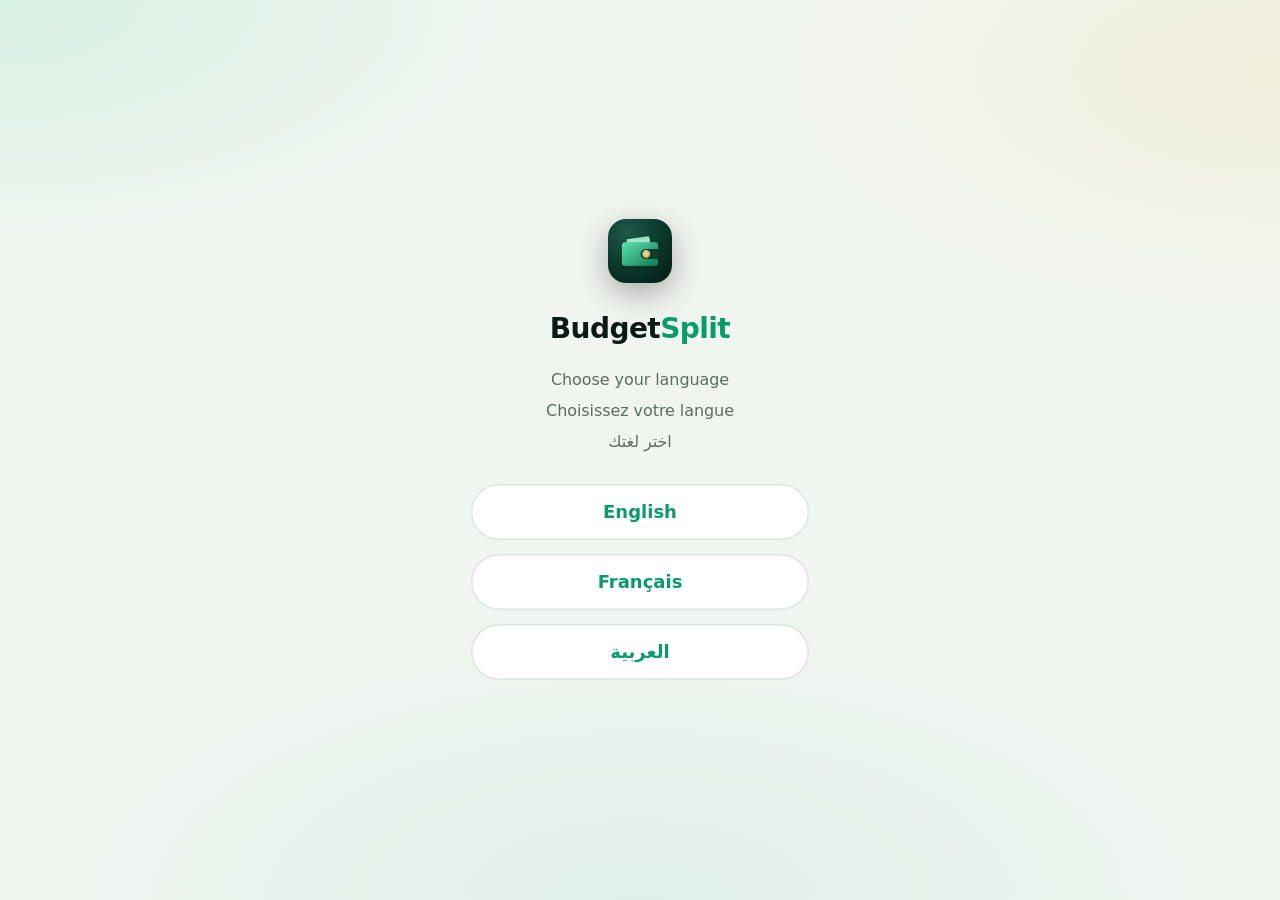
==== commit 33ca69ff: "3.95.0: new wallet logo Co-Authored-By: Claude Opus 5.5 <noreply@anthropic.com> Claude-Session: http" ====
--- a/index.html
+++ b/index.html
@@ -5,8 +5,7 @@
 <meta name="viewport" content="width=device-width,initial-scale=1,viewport-fit=cover">
 <meta http-equiv="Content-Security-Policy" content="default-src 'self'; script-src 'self' 'wasm-unsafe-eval'; style-src 'self'; img-src 'self' data: blob: https://*.supabase.co; connect-src 'self' https://*.supabase.co wss://*.supabase.co https://open.er-api.com; manifest-src 'self'; worker-src 'self'; base-uri 'none'; form-action 'none'; object-src 'none'">
 <meta name="referrer" content="no-referrer">
-<meta name="theme-color" content="#f1f5f0" media="(prefers-color-scheme: light)">
-<meta name="theme-color" content="#040b08" media="(prefers-color-scheme: dark)">
+<script src="theme.js"></script>
 <meta name="color-scheme" content="light dark">
 <meta name="apple-mobile-web-app-capable" content="yes">
 <meta name="mobile-web-app-capable" content="yes">
@@ -16,10 +15,9 @@
 <title>BudgetSplit</title>
 <meta name="description" content="Track balances, spending, budgets and shared loans in any currency.">
 <link rel="manifest" href="manifest.webmanifest">
-<link rel="apple-touch-icon" href="icons/apple-touch-icon-b.png">
-<link rel="icon" href="icons/icon-192-b.png">
+<link rel="apple-touch-icon" href="icons/apple-touch-icon-w.png">
+<link rel="icon" href="icons/icon-192-w.png">
 <link rel="preconnect" href="https://kjzxixqjuhpjuytwtvfv.supabase.co" crossorigin>
-<script src="theme.js"></script>
 <link rel="stylesheet" href="styles.css">
 <script src="vendor/supabase.js" defer></script>
 <script src="config.js" defer></script>
--- a/styles.css
+++ b/styles.css
@@ -218,7 +218,7 @@
 
 .tiles { display: grid; grid-template-columns: repeat(3, minmax(0, 1fr)); gap: 10px; }
 .tiles.two { grid-template-columns: repeat(2, minmax(0, 1fr)); }
-.tile { background: var(--card); border-radius: var(--r); padding: 14px 13px; display: grid; gap: 3px; border: 0; text-align: start; min-width: 0; box-shadow: var(--shadow); color: var(--ink); transition: transform .15s var(--ease); }
+.tile { background: var(--card); border-radius: var(--r); padding: 14px 13px; display: grid; gap: 3px; border: 0; text-align: left; min-width: 0; box-shadow: var(--shadow); color: var(--ink); transition: transform .15s var(--ease); }
 button.tile:active { transform: scale(.96); }
 .tile small { color: var(--muted); font-size: 12px; font-weight: 600; line-height: 1.25; }
 .tile strong { font: 750 19px/1.2 var(--nums); font-variant-numeric: tabular-nums; overflow-wrap: anywhere; letter-spacing: -0.01em; }
@@ -238,7 +238,7 @@
 .hint { font-size: 14px; color: var(--muted); line-height: 1.4; }
 .empty { text-align: center; color: var(--muted); padding: 26px 16px; font-size: 15px; }
 
-.row { position: relative; display: flex; align-items: center; gap: 13px; padding: 10px 16px; min-height: 62px; width: 100%; border: 0; background: none; text-align: start; color: inherit; transition: background .15s; }
+.row { position: relative; display: flex; align-items: center; gap: 13px; padding: 10px 16px; min-height: 62px; width: 100%; border: 0; background: none; text-align: left; color: inherit; transition: background .15s; }
 .row + .row::before, .card-head + .row::before, .day-head + .row::before { content: ""; position: absolute; top: 0; left: 67px; right: 0; border-top: 1px solid var(--line); }
 .card-head + .row::before, .day-head + .row::before { display: none; }
 button.row:active, a.row:active { background: var(--sunk); }
@@ -247,12 +247,12 @@
 .row-main { flex: 1; min-width: 0; display: grid; gap: 1px; }
 .row-title { font-weight: 600; overflow: hidden; text-overflow: ellipsis; white-space: nowrap; }
 .row-sub { font-size: 13px; color: var(--muted); overflow: hidden; text-overflow: ellipsis; white-space: nowrap; }
-.row-end { font: 650 16px var(--nums); font-variant-numeric: tabular-nums; white-space: nowrap; text-align: end; }
+.row-end { font: 650 16px var(--nums); font-variant-numeric: tabular-nums; white-space: nowrap; text-align: right; }
 .row-end small { display: block; font: 500 12px var(--ui); color: var(--muted); }
 .row-end.pos { color: var(--pos); }
 .row-end.neg { color: var(--neg); }
 .row > .ico:last-child { color: var(--faint); }
-.row-btn { position: relative; display: block; width: 100%; border: 0; background: none; color: var(--accent); font-weight: 650; padding: 15px 16px; min-height: 54px; text-align: start; text-decoration: none; transition: background .15s; }
+.row-btn { position: relative; display: block; width: 100%; border: 0; background: none; color: var(--accent); font-weight: 650; padding: 15px 16px; min-height: 54px; text-align: left; text-decoration: none; transition: background .15s; }
 .row-btn::before { content: ""; position: absolute; top: 0; left: 16px; right: 0; border-top: 1px solid var(--line); }
 .row-btn:first-child::before, .card-head + .row-btn::before { display: none; }
 .row-btn:active { background: var(--sunk); }
@@ -292,13 +292,13 @@
 .bar span { display: block; height: 100%; border-radius: 99px; background: var(--accent); transform-origin: left; animation: grow .45s var(--ease) both; }
 @keyframes grow { from { transform: scaleX(0); } }
 .bar span.over { background: var(--neg) !important; }
-.cat-row { position: relative; display: grid; gap: 7px; padding: 12px 16px; width: 100%; border: 0; background: none; text-align: start; color: inherit; transition: background .15s; }
+.cat-row { position: relative; display: grid; gap: 7px; padding: 12px 16px; width: 100%; border: 0; background: none; text-align: left; color: inherit; transition: background .15s; }
 .cat-row + .cat-row::before { content: ""; position: absolute; top: 0; left: 16px; right: 0; border-top: 1px solid var(--line); }
 button.cat-row:active { background: var(--sunk); }
 .cat-line { display: flex; align-items: center; gap: 9px; }
 .cat-line .name { flex: 1; min-width: 0; font-weight: 600; overflow: hidden; text-overflow: ellipsis; white-space: nowrap; }
 .cat-line .val { font: 650 15px var(--nums); font-variant-numeric: tabular-nums; white-space: nowrap; }
-.cat-line .pct { font-size: 13px; color: var(--muted); min-width: 40px; text-align: end; font-variant-numeric: tabular-nums; }
+.cat-line .pct { font-size: 13px; color: var(--muted); min-width: 40px; text-align: right; font-variant-numeric: tabular-nums; }
 .cat-row small { color: var(--muted); font-size: 13px; }
 
 .cols { display: grid; grid-template-columns: repeat(6, 1fr); gap: 8px; align-items: end; height: 160px; padding-top: 8px; }
@@ -428,7 +428,7 @@
 .person-hero.owe { background: var(--guilloche) center / 420px auto, linear-gradient(150deg, #6b2f25, #3d1a14); }
 .person-hero.settled { background: var(--guilloche) center / 420px auto, linear-gradient(150deg, #39504a, #22322d); }
 .actions { display: grid; grid-template-columns: 1fr 1fr; gap: 10px; }
-.action { display: flex; align-items: center; gap: 10px; padding: 12px 14px; min-height: 62px; border: 0; border-radius: var(--r); background: var(--card); color: var(--ink); font-weight: 700; font-size: 15px; text-align: start; box-shadow: var(--shadow); transition: transform .15s var(--ease), background .15s; }
+.action { display: flex; align-items: center; gap: 10px; padding: 12px 14px; min-height: 62px; border: 0; border-radius: var(--r); background: var(--card); color: var(--ink); font-weight: 700; font-size: 15px; text-align: left; box-shadow: var(--shadow); transition: transform .15s var(--ease), background .15s; }
 .action:active { transform: scale(.96); background: var(--sunk); }
 .action:disabled { opacity: .4; transform: none; }
 .action-ico { width: 36px; height: 36px; border-radius: 12px; display: grid; place-items: center; background: var(--gold-soft); color: var(--gold); flex: none; }
@@ -769,7 +769,7 @@
   .side-only { margin-top: auto; }
   .top { padding-left: 288px; padding-right: 40px; padding-top: 22px; }
   .top h1 { font-size: 30px; }
-  .tool .icon-btn[aria-label="Settings"] { display: none; }
+  .tool .icon-btn[aria-label="Settings"], .top .me-btn { display: none; }
   main.view { margin: 0 0 0 248px; width: auto; max-width: 1100px; padding: 6px 40px 48px; }
   .home-grid { grid-template-columns: minmax(0, 1fr) minmax(0, 1fr); align-items: start; }
   .home-grid > * { grid-column: 1 / -1; }
@@ -824,7 +824,7 @@
 .sheet-body { contain: layout; }
 .cur-select { -webkit-appearance: none; appearance: none; padding-right: 36px; background-image: linear-gradient(45deg, transparent 50%, var(--muted) 50%), linear-gradient(135deg, var(--muted) 50%, transparent 50%); background-position: calc(100% - 20px) 50%, calc(100% - 14px) 50%; background-size: 6px 6px; background-repeat: no-repeat; }
 .row .cur-select { width: auto; max-width: 52%; flex: none; min-height: 44px; padding-top: 9px; padding-bottom: 9px; border-radius: 999px; font-weight: 600; }
-.rate-input { width: 130px; flex: none; text-align: end; font: 700 16px var(--nums); min-height: 44px; padding: 9px 12px; border-radius: 999px; }
+.rate-input { width: 130px; flex: none; text-align: right; font: 700 16px var(--nums); min-height: 44px; padding: 9px 12px; border-radius: 999px; }
 .rate-code { font: 700 13px var(--nums); color: var(--muted); width: 34px; flex: none; }
 .row .cur-select { max-width: 44%; }
 .row .row-title { white-space: normal; }
@@ -842,7 +842,7 @@
 .stepper { flex: none; display: flex; align-items: center; background: var(--sunk); border-radius: 999px; padding: 3px; }
 .stepper button { width: 34px; height: 34px; border: 0; border-radius: 50%; background: var(--card); color: var(--ink); display: grid; place-items: center; box-shadow: 0 1px 2px rgb(0 0 0 / .08); transition: transform .12s var(--ease); }
 .stepper button:active { transform: scale(.88); }
-.grp-pct { width: 40px; border: 0; background: none; text-align: end; font: 750 17px var(--nums); color: var(--ink); outline: none; padding: 0; }
+.grp-pct { width: 40px; border: 0; background: none; text-align: right; font: 750 17px var(--nums); color: var(--ink); outline: none; padding: 0; }
 .pct-sign { font: 700 15px var(--nums); color: var(--muted); padding: 0 6px 0 1px; }
 .grp-bottom { display: flex; gap: 8px; flex-wrap: wrap; padding-left: 40px; }
 .chip.mini { min-height: 32px; padding: 4px 11px; font-size: 13px; gap: 5px; }
@@ -858,7 +858,7 @@
 .grp-bottom { padding-left: 40px; }
 @media (max-width: 380px) { .stepper button { width: 30px; height: 30px; } .grp-pct { width: 34px; } }
 .income-big { font: 750 38px/1.1 var(--nums); letter-spacing: -0.02em; font-variant-numeric: tabular-nums; }
-.month-card { border: 0; text-align: start; color: var(--ink); gap: 10px; font: inherit; width: 100%; transition: transform .12s var(--ease); }
+.month-card { border: 0; text-align: left; color: var(--ink); gap: 10px; font: inherit; width: 100%; transition: transform .12s var(--ease); }
 .month-card:active { transform: scale(.98); }
 .month-top { display: flex; justify-content: space-between; align-items: baseline; gap: 10px; }
 .month-top strong { font-size: 16px; font-weight: 700; }
@@ -894,7 +894,7 @@
 .prose-part { display: grid; gap: 5px; }
 .prose-part h3 { font-size: 15px; font-weight: 700; }
 .prose-part p { font-size: 15px; line-height: 1.5; color: var(--muted); }
-.goal-sub { font-size: 13px; color: var(--muted); text-align: start; }
+.goal-sub { font-size: 13px; color: var(--muted); text-align: left; }
 .goal-sub.neg { color: var(--neg); }
 .goal-top { display: grid; gap: 10px; padding-bottom: 6px; border-bottom: 1px solid var(--line); margin-bottom: 4px; }
 .goal-top .inline { display: grid; grid-template-columns: 1fr 1fr; gap: 10px; }
@@ -925,14 +925,7 @@
 .onboard-foot { display: flex; gap: 10px; }
 .onboard-foot .btn { flex: 1; }
 .onboard-foot .btn.alt { flex: 0 0 34%; }
-[dir="rtl"] .dock .tabs .lens { left: auto; right: 5px; }
-[dir="rtl"] .row > .ico:last-child, [dir="rtl"] .month .icon-btn .ico, [dir="rtl"] .row.step > .ico { transform: scaleX(-1); }
-[dir="rtl"] .num, [dir="rtl"] .hero-total, [dir="rtl"] .row-end, [dir="rtl"] .tile strong, [dir="rtl"] .cat-line .val { direction: ltr; unicode-bidi: isolate; }
-[dir="rtl"] .row-end { text-align: left; }
-[dir="rtl"] body { font-family: var(--ui), "Geeza Pro", "Noto Sans Arabic", system-ui, sans-serif; letter-spacing: 0; }
-[dir="rtl"] .card-head h2, [dir="rtl"] .group-title, [dir="rtl"] .quick h2 { letter-spacing: 0; }
-[dir="rtl"] .keypad, [dir="rtl"] .amount-display, [dir="rtl"] .income-big, [dir="rtl"] .month-top > span { direction: ltr; }
-[dir="rtl"] .amount-display { unicode-bidi: isolate; }
+html[lang="ar"] body { font-family: var(--ui), "Geeza Pro", "Noto Sans Arabic", system-ui, sans-serif; letter-spacing: 0; }
 
 @media (max-width: 899px) {
   .dock { display: block; }
@@ -941,14 +934,12 @@
 }
 .back-row { display: inline-flex; align-items: center; gap: 4px; border: 0; background: none; color: var(--accent); font: 650 16px var(--ui); padding: 6px 4px; min-height: 40px; justify-self: start; }
 .back-row .ico { width: 20px; height: 20px; }
-[dir="rtl"] .back-row .ico { transform: scaleX(-1); }
 .page-title { font-size: 24px; font-weight: 780; letter-spacing: -0.02em; margin-top: -6px; }
 .lang-pick { min-height: 100dvh; display: grid; align-content: center; justify-items: center; gap: 8px; padding: 32px 24px; text-align: center; }
 .lang-pick h1 { font-size: 28px; font-weight: 800; letter-spacing: -0.02em; margin: 8px 0 10px; }
 .lang-pick p { color: var(--muted); font-size: 16px; }
 .lang-list { display: grid; gap: 12px; width: 100%; max-width: 340px; margin-top: 22px; }
 .lang-list .btn { font-size: 18px; min-height: 58px; }
-[dir="rtl"] .seg-thumb { left: auto; right: 3px; }
 .row:has(> #s-main) { flex-wrap: wrap; }
 #s-main { flex: 1 0 100%; width: 100%; max-width: none; }
 .grp.fresh { animation: fresh 1.6s ease-out; border-radius: 14px; }
@@ -987,7 +978,7 @@
 }
 .amount-tap { border: 0; background: none; padding: 0; width: 100%; color: inherit; font: inherit; display: block; }
 .ftiles { display: grid; grid-template-columns: repeat(2, minmax(0, 1fr)); gap: 8px; }
-.ftile { display: flex; align-items: center; gap: 10px; min-height: 56px; padding: 8px 10px 8px 12px; border: 1.5px solid transparent; border-radius: 16px; background: var(--card); color: var(--ink); font: inherit; text-align: start; box-shadow: var(--shadow); min-width: 0; transition: border-color .15s, transform .12s var(--ease); }
+.ftile { display: flex; align-items: center; gap: 10px; min-height: 56px; padding: 8px 10px 8px 12px; border: 1.5px solid transparent; border-radius: 16px; background: var(--card); color: var(--ink); font: inherit; text-align: left; box-shadow: var(--shadow); min-width: 0; transition: border-color .15s, transform .12s var(--ease); }
 .ftile:active { transform: scale(.97); }
 .ftile-text { display: grid; gap: 1px; min-width: 0; flex: 1; }
 .ftile small { font-size: 12px; font-weight: 600; color: var(--muted); }
@@ -1004,7 +995,7 @@
 .sheet.fill .panel .cat-grid, .panel .cat-grid { grid-auto-flow: row; grid-template-rows: none; grid-template-columns: repeat(4, minmax(0, 1fr)); grid-auto-columns: auto; overflow: visible; margin: 0; padding: 2px 0; gap: 12px 4px; scroll-snap-type: none; }
 .panel .cat-btn { min-height: 76px; }
 .pick-list { display: grid; gap: 8px; align-content: start; }
-.pick-row { display: flex; align-items: center; gap: 10px; min-height: 54px; padding: 6px 14px; border: 1.5px solid transparent; border-radius: 16px; background: var(--card); color: var(--ink); font: 600 16px var(--ui); text-align: start; box-shadow: var(--shadow); width: 100%; }
+.pick-row { display: flex; align-items: center; gap: 10px; min-height: 54px; padding: 6px 14px; border: 1.5px solid transparent; border-radius: 16px; background: var(--card); color: var(--ink); font: 600 16px var(--ui); text-align: left; box-shadow: var(--shadow); width: 100%; }
 .pick-row[aria-pressed="true"] { border-color: var(--accent); background: var(--accent-soft); }
 .pick-name { flex: 1; min-width: 0; overflow: hidden; text-overflow: ellipsis; white-space: nowrap; }
 .pick-end { color: var(--muted); font-size: 14px; font-weight: 600; flex: none; }
@@ -1051,7 +1042,6 @@
   :root:not([data-theme="light"]) .dock .tabs .lens { background: rgb(0 0 0 / .46); }
   :root:not([data-theme="light"]) .dock .tab, :root:not([data-theme="light"]) .dock .tab[aria-current="page"] .ico { color: #fff; }
 }
-[dir="rtl"] .dock .tabs .lens { left: auto; right: 5px; }
 .login-or { display: flex; align-items: center; gap: 12px; color: var(--faint); font-size: 13px; font-weight: 600; }
 .login-or::before, .login-or::after { content: ""; flex: 1; height: 1px; background: var(--line); }
 .login-provider { min-height: 52px; }
@@ -1068,7 +1058,7 @@
   :root:not([data-theme="light"]) .dock .tabs .lens { background: linear-gradient(180deg, rgb(0 0 0 / .5), rgb(0 0 0 / .36)); border-color: rgb(255 255 255 / .12); box-shadow: 0 4px 14px rgb(0 0 0 / .4), inset 0 1px 0 rgb(255 255 255 / .16); }
   :root:not([data-theme="light"]) .dock .tab { text-shadow: 0 1px 3px rgb(0 0 0 / .6); }
 }
-.remind-pill { display: flex; align-items: center; gap: 12px; width: 100%; padding: 12px 14px; border: 0; border-radius: var(--r); background: var(--card); color: var(--ink); font: inherit; text-align: start; box-shadow: var(--shadow); }
+.remind-pill { display: flex; align-items: center; gap: 12px; width: 100%; padding: 12px 14px; border: 0; border-radius: var(--r); background: var(--card); color: var(--ink); font: inherit; text-align: left; box-shadow: var(--shadow); }
 .remind-pill:active { transform: scale(.98); }
 .remind-pill > .ico { color: var(--faint); }
 .pill-cta { flex: none; padding: 8px 14px; border-radius: 999px; background: var(--accent); color: var(--on-accent); font-size: 14px; font-weight: 700; }
@@ -1120,12 +1110,11 @@
 .inbox { display: grid; gap: 10px; }
 .inbox-item { padding: 14px; border-radius: 16px; background: var(--card); box-shadow: var(--shadow); display: grid; gap: 4px; }
 .inbox-item.new { box-shadow: inset 3px 0 0 var(--accent), var(--shadow); }
-[dir="rtl"] .inbox-item.new { box-shadow: inset -3px 0 0 var(--accent), var(--shadow); }
 .inbox-top { display: flex; justify-content: space-between; gap: 10px; align-items: baseline; }
 .inbox-top h3 { font-size: 16px; font-weight: 700; }
 .inbox-top time { font-size: 12px; color: var(--faint); flex: none; }
 .inbox-item p { font-size: 15px; line-height: 1.45; color: var(--muted); white-space: pre-line; }
-.inbox-card { display: flex; align-items: center; gap: 12px; border: 0; width: 100%; text-align: start; color: var(--ink); font: inherit; background: linear-gradient(135deg, color-mix(in srgb, var(--gold) 14%, var(--card)), var(--card) 70%); }
+.inbox-card { display: flex; align-items: center; gap: 12px; border: 0; width: 100%; text-align: left; color: var(--ink); font: inherit; background: linear-gradient(135deg, color-mix(in srgb, var(--gold) 14%, var(--card)), var(--card) 70%); }
 .inbox-card .row-sub { white-space: normal; display: -webkit-box; -webkit-line-clamp: 2; -webkit-box-orient: vertical; overflow: hidden; }
 .inbox-more { flex: none; font-size: 13px; font-weight: 800; color: var(--gold); }
 .sent-row { align-items: flex-start; }
@@ -1156,8 +1145,8 @@
 .bud-main small { font-size: 12px; color: var(--muted); }
 .bud-main .bar { height: 6px; }
 .bar span.soft-over { background: var(--warn) !important; }
-input[type="month"].input, input[type="date"].input { -webkit-appearance: none; appearance: none; min-width: 0; max-width: 100%; width: 100%; box-sizing: border-box; text-align: start; display: block; }
-input[type="month"].input::-webkit-date-and-time-value, input[type="date"].input::-webkit-date-and-time-value { text-align: start; }
+input[type="month"].input, input[type="date"].input { -webkit-appearance: none; appearance: none; min-width: 0; max-width: 100%; width: 100%; box-sizing: border-box; text-align: left; display: block; }
+input[type="month"].input::-webkit-date-and-time-value, input[type="date"].input::-webkit-date-and-time-value { text-align: left; }
 .goal-link { display: flex; align-items: center; gap: 6px; margin: 2px 0 0; }
 .tiles.four { grid-template-columns: repeat(4, minmax(0, 1fr)); padding: 0 16px; }
 .usage .tiles.four .tile { box-shadow: none; background: var(--sunk); padding: 10px; }
@@ -1181,7 +1170,7 @@
 .row.pending { opacity: .65; }
 .row-lock { width: 34px; flex: none; }
 .shared-card .row { align-items: flex-start; }
-.join-card { margin-top: 14px; display: grid; gap: 10px; text-align: start; }
+.join-card { margin-top: 14px; display: grid; gap: 10px; text-align: left; }
 .join-card h2 { margin: 0; font-size: 18px; }
 .join-card .hint { margin: 0; }
 .actions.three { grid-template-columns: repeat(3, 1fr); }
@@ -1209,15 +1198,13 @@
 .sw-edit { left: 0; right: 40%; background: var(--accent); justify-content: flex-start; }
 .sw-del { right: 0; left: 40%; background: var(--neg); justify-content: flex-end; }
 .sw-r .sw-edit, .sw-l .sw-del { display: flex; }
-[dir="rtl"] .sw-edit { left: 40%; right: 0; justify-content: flex-end; }
-[dir="rtl"] .sw-del { right: 40%; left: 0; justify-content: flex-start; }
 .overlay.stacked.open { background: rgb(3 15 11 / .22); }
 .overlay.under .sheet { transform: translateY(-12px) scale(.95); filter: brightness(.94); transition: transform .3s cubic-bezier(.2, .8, .2, 1), filter .3s; }
 .overlay.under { pointer-events: none; }
 .accs-card { gap: 14px; }
 .accs-total { font: 700 15px var(--nums); color: var(--muted); }
 .accs { display: grid; grid-template-columns: repeat(2, minmax(0, 1fr)); gap: 10px; }
-.acc { --k1: #1f7a5c; --k2: #0f4f3c; position: relative; overflow: hidden; display: grid; gap: 2px; align-content: start; min-height: 128px; padding: 14px 14px 13px; border: 0; border-radius: 20px; text-align: start; color: #fff; background: radial-gradient(130% 90% at 100% 0%, rgb(255 255 255 / .16), transparent 55%), linear-gradient(145deg, var(--k1), var(--k2)); box-shadow: 0 8px 20px -10px var(--k2), inset 0 1px 0 rgb(255 255 255 / .18); transition: transform .15s; }
+.acc { --k1: #1f7a5c; --k2: #0f4f3c; position: relative; overflow: hidden; display: grid; gap: 2px; align-content: start; min-height: 128px; padding: 14px 14px 13px; border: 0; border-radius: 20px; text-align: left; color: #fff; background: radial-gradient(130% 90% at 100% 0%, rgb(255 255 255 / .16), transparent 55%), linear-gradient(145deg, var(--k1), var(--k2)); box-shadow: 0 8px 20px -10px var(--k2), inset 0 1px 0 rgb(255 255 255 / .18); transition: transform .15s; }
 .acc:active { transform: scale(.97); }
 .acc::after { content: ""; position: absolute; right: -26px; bottom: -34px; width: 96px; height: 96px; border-radius: 50%; border: 1px solid rgb(255 255 255 / .16); box-shadow: 0 0 0 12px rgb(255 255 255 / .05); pointer-events: none; }
 .acc.k-cash { --k1: #2a9a6e; --k2: #13563f; }
@@ -1267,7 +1254,7 @@
 .acc-x { width: 32px; height: 32px; border: 0; border-radius: 50%; display: grid; place-items: center; background: rgb(255 255 255 / .2); color: #fff; flex: none; position: relative; z-index: 1; }
 .acc-x:active { background: rgb(255 255 255 / .32); }
 .ob-accs { display: grid; gap: 8px; }
-.ob-acc { display: flex; align-items: center; gap: 12px; width: 100%; padding: 10px 12px; border: 1.5px solid var(--line); border-radius: 18px; background: var(--card); color: inherit; text-align: start; transition: border-color .15s, background .15s; }
+.ob-acc { display: flex; align-items: center; gap: 12px; width: 100%; padding: 10px 12px; border: 1.5px solid var(--line); border-radius: 18px; background: var(--card); color: inherit; text-align: left; transition: border-color .15s, background .15s; }
 .ob-acc.on { border-color: var(--accent); background: color-mix(in srgb, var(--accent) 7%, var(--card)); }
 .ob-acc:not(.on) .dot { filter: grayscale(.85); opacity: .55; }
 .ob-check { width: 26px; height: 26px; border-radius: 50%; flex: none; display: grid; place-items: center; border: 1.5px solid var(--line); color: var(--on-accent); }
@@ -1298,7 +1285,7 @@
 .split-teaser .btn.sm { width: auto; min-height: 40px; padding: 8px 14px; font-size: 14.5px; background: #fff; color: #3d3fb0; box-shadow: none; flex: none; align-self: flex-end; }
 .split-teaser-x { position: absolute; top: 8px; inset-inline-end: 8px; width: 26px; height: 26px; border: 0; border-radius: 50%; display: grid; place-items: center; background: rgb(255 255 255 / .18); color: #fff; }
 .split-teaser-x .ico.sm { width: 14px; height: 14px; }
-.split-opt { display: flex; align-items: center; gap: 14px; width: 100%; padding: 16px; border: 0; border-radius: 20px; background: var(--card); color: inherit; text-align: start; box-shadow: var(--shadow); }
+.split-opt { display: flex; align-items: center; gap: 14px; width: 100%; padding: 16px; border: 0; border-radius: 20px; background: var(--card); color: inherit; text-align: left; box-shadow: var(--shadow); }
 .split-opt-ico { width: 48px; height: 48px; border-radius: 15px; flex: none; display: grid; place-items: center; color: #fff; background: linear-gradient(140deg, #3a5bd0, #6b3fb5); }
 .split-opt .row-sub.wrap { white-space: normal; }
 .login-switch { text-align: center; font-size: 15px; color: var(--muted); }
@@ -1324,7 +1311,7 @@
 .scan-btn:disabled { opacity: .8; }
 .scan-btn .spinner { width: 15px; height: 15px; }
 .add-kinds { display: grid; gap: 10px; }
-.add-kind { --k: var(--neg); display: flex; align-items: center; gap: 14px; width: 100%; padding: 16px; border: 0; border-radius: 20px; background: var(--card); color: var(--ink); text-align: start; box-shadow: var(--shadow); transition: transform .12s; }
+.add-kind { --k: var(--neg); display: flex; align-items: center; gap: 14px; width: 100%; padding: 16px; border: 0; border-radius: 20px; background: var(--card); color: var(--ink); text-align: left; box-shadow: var(--shadow); transition: transform .12s; }
 .add-kind:active { transform: scale(.98); }
 .add-kind:disabled { opacity: .45; }
 .add-kind.k-income { --k: var(--pos); }
@@ -1343,7 +1330,7 @@
 .add-head strong { flex: 1; font-size: 17px; }
 .add-head .link-btn { width: auto; font-weight: 700; }
 .steps { list-style: none; display: grid; grid-template-columns: repeat(3, 1fr); gap: 6px; margin: 4px 0 0; padding: 0; }
-.steps li button { width: 100%; display: flex; align-items: center; gap: 6px; padding: 0; border: 0; background: none; color: var(--muted); font: 600 12.5px var(--ui); text-align: start; }
+.steps li button { width: 100%; display: flex; align-items: center; gap: 6px; padding: 0; border: 0; background: none; color: var(--muted); font: 600 12.5px var(--ui); text-align: left; }
 .steps li button > span:last-child { overflow: hidden; text-overflow: ellipsis; white-space: nowrap; }
 .steps li::before { content: ""; display: block; height: 4px; border-radius: 99px; background: var(--line); margin-bottom: 6px; }
 .steps li.on::before, .steps li.done::before { background: var(--accent); }
@@ -1362,7 +1349,7 @@
 .amount-mini.income { color: var(--pos); }
 .amount-mini small { font: 700 13px var(--ui); color: var(--accent); }
 .qrows { display: grid; gap: 8px; }
-.qrow { display: flex; align-items: center; gap: 12px; width: 100%; min-height: 58px; padding: 8px 12px; border: 1.5px solid transparent; border-radius: 16px; background: var(--card); color: var(--ink); text-align: start; box-shadow: var(--shadow); }
+.qrow { display: flex; align-items: center; gap: 12px; width: 100%; min-height: 58px; padding: 8px 12px; border: 1.5px solid transparent; border-radius: 16px; background: var(--card); color: var(--ink); text-align: left; box-shadow: var(--shadow); }
 .qrow.open { border-color: var(--accent); }
 .qrow.empty .qrow-text strong { color: #d9622b; }
 .qrow .dot { width: 32px; height: 32px; border-radius: 10px; }
@@ -1384,7 +1371,7 @@
 .tx-tab.on { background: var(--card); color: var(--ink); box-shadow: 0 1px 3px rgb(0 0 0 / .08); }
 .tx-type.small .tx-tab { font-size: 13.5px; min-height: 36px; }
 .tx-menu { display: grid; gap: 6px; padding: 6px; border-radius: 18px; background: var(--card); box-shadow: var(--shadow); }
-.tx-menu-item { display: flex; align-items: center; gap: 12px; padding: 10px; border: 0; border-radius: 14px; background: none; color: var(--ink); text-align: start; }
+.tx-menu-item { display: flex; align-items: center; gap: 12px; padding: 10px; border: 0; border-radius: 14px; background: none; color: var(--ink); text-align: left; }
 .tx-menu-item:active { background: var(--sunk); }
 .tx-menu-item:disabled { opacity: .45; }
 .tx-menu-item strong { display: block; font-size: 15px; }
@@ -1550,7 +1537,7 @@
 .payday-acts { grid-column: 1 / -1; display: flex; flex-wrap: wrap; align-items: center; gap: 8px; }
 .payday-acts .btn.sm { width: auto; flex: 1 1 auto; min-height: 42px; padding: 8px 14px; font-size: 14.5px; }
 .payday-acts .link-btn { flex: none; padding: 8px 10px; }
-button.qwiz-mock { width: 100%; border: 0; text-align: start; font: inherit; color: inherit; cursor: pointer; }
+button.qwiz-mock { width: 100%; border: 0; text-align: left; font: inherit; color: inherit; cursor: pointer; }
 button.qwiz-mock:active .qwiz-add { transform: scale(.96); }
 .qwiz-add { transition: transform .12s; }
 .settle-row { cursor: pointer; }
@@ -1567,7 +1554,7 @@
   :root[data-theme="dark"] .dock .tabs .lens { background: linear-gradient(180deg, rgb(0 0 0 / .5), rgb(0 0 0 / .36)); border-color: rgb(255 255 255 / .12); box-shadow: 0 4px 14px rgb(0 0 0 / .4), inset 0 1px 0 rgb(255 255 255 / .16); }
   :root[data-theme="dark"] .dock .tab { text-shadow: 0 1px 3px rgb(0 0 0 / .6); }
 }
-.set-profile { display: flex; align-items: center; gap: 14px; width: 100%; padding: 16px; border: 0; border-radius: var(--r-lg); background: var(--card); box-shadow: var(--shadow); text-align: start; color: var(--ink); }
+.set-profile { display: flex; align-items: center; gap: 14px; width: 100%; padding: 16px; border: 0; border-radius: var(--r-lg); background: var(--card); box-shadow: var(--shadow); text-align: left; color: var(--ink); }
 .set-avatar { width: 54px; height: 54px; flex: none; border-radius: 50%; display: grid; place-items: center; font: 750 22px var(--nums); color: #fff; background: linear-gradient(140deg, var(--hero-a), var(--accent)); }
 .set-who { flex: 1; min-width: 0; display: grid; gap: 2px; }
 .set-who strong { font-size: 18px; overflow: hidden; text-overflow: ellipsis; white-space: nowrap; }
@@ -1607,8 +1594,6 @@
 main.view.set-back { animation: setBack .3s var(--ease); }
 @keyframes setIn { from { opacity: .4; transform: translateX(40px); } }
 @keyframes setBack { from { opacity: .4; transform: translateX(-40px); } }
-[dir="rtl"] main.view.set-in { animation-name: setInR; }
-[dir="rtl"] main.view.set-back { animation-name: setBackR; }
 @keyframes setInR { from { opacity: .4; transform: translateX(-40px); } }
 @keyframes setBackR { from { opacity: .4; transform: translateX(40px); } }
 main.view.set-drag { transition: none; box-shadow: -8px 0 24px rgb(0 0 0 / .08); }
@@ -1623,7 +1608,7 @@
 .sal-teaser .btn.sm { width: auto; flex: none; min-height: 40px; padding: 8px 14px; font-size: 14.5px; align-self: flex-end; }
 .sal-teaser .split-teaser-x { background: var(--sunk); color: var(--muted); }
 .payday-ico.sm { width: 36px; height: 36px; border-radius: 11px; }
-.sal-row { display: flex; align-items: center; gap: 12px; width: 100%; padding: 12px; border: 1.5px dashed color-mix(in srgb, #2e9e6b 45%, transparent); border-radius: 16px; background: color-mix(in srgb, #2e9e6b 7%, transparent); color: var(--ink); text-align: start; }
+.sal-row { display: flex; align-items: center; gap: 12px; width: 100%; padding: 12px; border: 1.5px dashed color-mix(in srgb, #2e9e6b 45%, transparent); border-radius: 16px; background: color-mix(in srgb, #2e9e6b 7%, transparent); color: var(--ink); text-align: left; }
 .sal-go { flex: none; font-weight: 700; color: var(--accent); font-size: 15px; }
 .sal-preview { display: flex; align-items: center; gap: 8px; padding: 10px 12px; border-radius: 12px; background: var(--accent-soft); color: var(--accent); font-weight: 650; font-size: 14.5px; }
 .danger-text { color: var(--neg) !important; }
@@ -1669,7 +1654,7 @@
 .invest-gain.neg, .row-end small.neg { color: var(--neg); }
 .muted { color: var(--muted); }
 .pf-card, .pf-hero { position: relative; overflow: hidden; isolation: isolate; border-radius: var(--r-lg); padding: 18px 18px 16px; color: #f2f8f3; }
-.pf-card { cursor: pointer; display: grid; gap: 12px; text-align: start; }
+.pf-card { cursor: pointer; display: grid; gap: 12px; text-align: left; }
 .pf-card::after, .pf-hero::after { content: ""; position: absolute; inset: -40% -60%; z-index: -1; background: linear-gradient(105deg, transparent 42%, rgb(255 236 170 / .12) 50%, transparent 58%); transform: translateX(-60%); animation: pfSweep 7s ease-in-out infinite; pointer-events: none; }
 @keyframes pfSweep { 0%, 55% { transform: translateX(-60%); } 100% { transform: translateX(60%); } }
 .pf-grid { position: absolute; inset: 0; z-index: -1; pointer-events: none; background-image: var(--guilloche); background-size: 420px auto; background-position: center; -webkit-mask-image: radial-gradient(120% 90% at 85% 15%, #000 0%, transparent 75%); mask-image: radial-gradient(120% 90% at 85% 15%, #000 0%, transparent 75%); }
@@ -1720,7 +1705,7 @@
   .tool .icon-btn { width: 36px; }
   .tool .icon-btn .ico { width: 21px; height: 21px; }
 }
-@media (max-width: 350px) { .tool .help-btn { display: none; } }
+@media (max-width: 350px) { .tool .gem-btn { display: none; } }
 
 :root { --neon-a: #3ee8a5; --neon-b: #12b886; --neon-c: #f5c451; --neon-grad: linear-gradient(92deg, #3ee8a5, #12b886); --gold-grad: linear-gradient(92deg, #fff3c4 0%, #f5c451 45%, #d29a2c 100%); --gold-foil: linear-gradient(92deg, #ffffff 0%, #fff1c2 40%, #f5c451 100%); --edge: rgb(13 40 28 / .06); --space: radial-gradient(120% 140% at 0% 0%, #17604a 0%, #0a2f25 42%, #030c09 100%); --space-edge: rgb(245 196 81 / .24); --chip: url("data:image/svg+xml,%3Csvg xmlns='http://www.w3.org/2000/svg' width='46' height='36' viewBox='0 0 46 36'%3E%3Cdefs%3E%3ClinearGradient id='g' x1='0' y1='0' x2='1' y2='1'%3E%3Cstop offset='0' stop-color='%23fff3c4'/%3E%3Cstop offset='.5' stop-color='%23f2c14e'/%3E%3Cstop offset='1' stop-color='%23b8862a'/%3E%3C/linearGradient%3E%3C/defs%3E%3Crect x='.5' y='.5' width='45' height='35' rx='8' fill='url(%23g)' stroke='%23fff6d6' stroke-opacity='.6'/%3E%3Cpath d='M0 12h14M0 24h14M32 12h14M32 24h14M14 0v36M32 0v36M14 18h18' stroke='%23946a1c' stroke-opacity='.55' fill='none'/%3E%3C/svg%3E"); }
 :root[data-theme="dark"] { --edge: rgb(245 196 81 / .07); }
@@ -1805,3 +1790,1111 @@
 .login { background: var(--guilloche) center / 420px auto, radial-gradient(60% 50% at 100% 0%, rgb(245 196 81 / .2), transparent 60%), radial-gradient(50% 50% at 0% 30%, rgb(52 211 153 / .2), transparent 60%), var(--space); }
 .pf-card .pf-grid, .pf-hero .pf-grid { opacity: .9; }
 .hero, .pf-card, .pf-hero { --money-line: 1; }
+.orb { display: block; pointer-events: auto; cursor: grab; -webkit-tap-highlight-color: transparent; }
+.orb:active { cursor: grabbing; }
+.login-hero { isolation: isolate; }
+.login-hero > :not(.login-orb) { position: relative; z-index: 1; }
+.login-orb { position: absolute !important; z-index: 0; top: calc(env(safe-area-inset-top, 0px) - 40px); inset-inline-end: -130px; max-width: none !important; width: 380px; margin: 0 !important; opacity: .95; filter: drop-shadow(0 0 30px rgb(52 211 153 / .18)); animation: orbIn 1.2s var(--ease) both; }
+.login-brand, .login-perks { pointer-events: none; }
+.orb-wrap { position: relative; width: 210px; height: 210px; display: grid; place-items: center; margin: -24px auto -10px; }
+.orb-wrap .orb { position: absolute; inset: 0; animation: orbIn 1.2s var(--ease) both; }
+.orb-wrap .login-logo { position: relative; margin: 0; pointer-events: none; box-shadow: 0 12px 34px rgb(3 12 9 / .35), 0 0 0 6px color-mix(in srgb, var(--bg) 70%, transparent); }
+.pf-orb { position: absolute; z-index: -1; inset-inline-end: -46px; bottom: -58px; opacity: .7; animation: orbIn 1.2s var(--ease) both; }
+.pf-empty > :not(.pf-orb):not(.pf-grid):not(.pf-x) { position: relative; }
+.pf-empty .pf-empty-sub { max-width: 30ch; }
+@keyframes orbIn { from { opacity: 0; transform: scale(.82) rotate(-8deg); } }
+
+.wallet > .hero, .pf-card:not(.pf-empty), .pf-hero, .login-card { transform: perspective(900px) rotateX(var(--rx, 0deg)) rotateY(var(--ry, 0deg)); transition: transform .5s var(--spring, cubic-bezier(.2,.8,.2,1)); will-change: transform; }
+.wallet > .hero:active, .pf-card:not(.pf-empty):active { transition-duration: .12s; }
+.login-card { transform: perspective(900px) rotate(-2deg) rotateX(var(--rx, 0deg)) rotateY(var(--ry, 0deg)); }
+.fx-glare { position: absolute !important; inset: 0; z-index: 0 !important; border-radius: inherit; pointer-events: none; opacity: var(--go, 0); transition: opacity .35s; background: radial-gradient(60% 75% at var(--gx, 50%) var(--gy, 0%), rgb(255 240 200 / .22), rgb(255 240 200 / .06) 40%, transparent 70%); mix-blend-mode: screen; }
+.pf-card .fx-glare, .pf-hero .fx-glare { z-index: -1 !important; }
+
+.rv { opacity: 0; transform: translateY(26px) scale(.975); }
+.rv.rv-in { opacity: 1; transform: none; transition: opacity .55s var(--ease), transform .7s cubic-bezier(.2,.9,.25,1.15); }
+
+.btn, .pf-cta, .key, .set-tile { overflow: hidden; }
+.pf-cta, .key, .tab-add-ring, .set-tile { position: relative; }
+.fx-ripple { position: absolute; border-radius: 50%; pointer-events: none; background: radial-gradient(circle, rgb(255 246 214 / .9), rgb(255 246 214 / 0) 70%); mix-blend-mode: soft-light; z-index: 0; }
+.key .fx-ripple { background: radial-gradient(circle, color-mix(in srgb, var(--accent) 55%, transparent), transparent 70%); mix-blend-mode: normal; }
+@media (prefers-reduced-motion: reduce) { .rv { opacity: 1; transform: none; } .orb, .orb-wrap .orb, .pf-orb, .login-orb { animation: none; } }
+.wallet > .hero, .pf-card, .pf-hero, .login-card { -webkit-user-select: none; user-select: none; }
+:root:not([data-theme="dark"]) .unlock-orb { filter: saturate(1.3) contrast(1.15); }
+.lc-bar.a { background: linear-gradient(90deg, #12b886, #3ee8a5); }
+.lc-bar.b { background: linear-gradient(90deg, #d29a2c, #f5c451); }
+.lc-bar.c { background: rgb(255 255 255 / .35); }
+.wallet > .hero { cursor: pointer; }
+.hero-delta { display: inline-flex; align-items: baseline; gap: 6px; margin-top: 2px; font: 700 13.5px var(--nums); color: #6ff0b9; }
+.hero-delta.down { color: #ff9b8a; }
+.hero-delta small { font: 600 11px var(--ui); letter-spacing: .1em; text-transform: uppercase; color: #a9c4b5; }
+.hero-trend { position: relative !important; margin: 10px -22px -20px; height: 74px; touch-action: pan-y; cursor: crosshair; -webkit-tap-highlight-color: transparent; }
+.ht-svg { position: absolute; inset: 0; width: 100%; height: 100%; overflow: visible; }
+.ht-line { stroke-dasharray: 3000; stroke-dashoffset: 0; filter: drop-shadow(0 0 6px rgb(245 196 81 / .55)); animation: htDraw 1.5s .15s cubic-bezier(.3,.7,.2,1) both; }
+.ht-area { animation: htFade 1.2s .5s ease both; }
+@keyframes htDraw { from { stroke-dashoffset: 3000; } }
+@keyframes htFade { from { opacity: 0; } }
+.ht-dot, .ht-cur::after { position: absolute; width: 10px; height: 10px; margin: -5px 0 0 -5px; border-radius: 50%; background: #fff3c4; box-shadow: 0 0 0 4px rgb(245 196 81 / .25), 0 0 16px rgb(245 196 81 / .9); }
+.ht-dot { animation: htPulse 2.2s 1.4s ease-in-out infinite backwards; }
+@keyframes htPulse { 0%, 100% { box-shadow: 0 0 0 4px rgb(245 196 81 / .25), 0 0 16px rgb(245 196 81 / .9); } 50% { box-shadow: 0 0 0 10px rgb(245 196 81 / 0), 0 0 22px rgb(245 196 81 / 1); } }
+.ht-cur { position: absolute; top: 0; bottom: 0; left: var(--cx, 100%); width: 1px; background: linear-gradient(rgb(255 243 196 / 0), rgb(255 243 196 / .7) 30%, rgb(255 243 196 / .1)); opacity: 0; transition: opacity .15s; pointer-events: none; }
+.ht-cur::after { content: ""; left: 0; top: var(--cy, 50%); margin-left: -4.5px; }
+.hero-trend.scrub .ht-cur { opacity: 1; }
+.hero-trend.scrub .ht-dot { opacity: 0; }
+.hero.back { min-height: 228px; align-content: start; gap: 10px; }
+.hero.back::before { background: var(--guilloche) center / 420px auto, radial-gradient(60% 70% at 0% 0%, rgb(245 196 81 / .18), transparent 60%), radial-gradient(50% 60% at 100% 100%, rgb(52 211 153 / .18), transparent 60%); }
+.hb-stripe { position: absolute !important; left: 0; right: 0; top: 18px; height: 34px; background: linear-gradient(90deg, #050d0a, #0f1d17 40%, #050d0a); box-shadow: inset 0 1px 0 rgb(255 255 255 / .06), inset 0 -1px 0 rgb(0 0 0 / .4); z-index: 0 !important; }
+.hero.back .hero-label { margin-top: 44px; }
+.hb-grid { display: grid; grid-template-columns: repeat(3, minmax(0, 1fr)); gap: 8px; }
+.hb-stat { display: grid; gap: 3px; padding: 10px 11px; border-radius: 16px; background: rgb(255 255 255 / .05); border: 1px solid rgb(245 196 81 / .14); min-width: 0; }
+.hb-stat small { font-size: 11px; font-weight: 600; line-height: 1.2; color: #a9c4b5; }
+.hb-stat strong { font: 750 clamp(15px, 4.6vw, 20px)/1.15 var(--nums); white-space: nowrap; overflow: hidden; text-overflow: ellipsis; }
+.hb-stat.out strong { color: #ffb3a6; }
+.hb-stat.in strong { color: #6ff0b9; }
+.hb-stat.safe strong { background: var(--gold-foil); -webkit-background-clip: text; background-clip: text; color: transparent; }
+.hb-foot { display: flex; justify-content: space-between; align-items: end; gap: 10px; margin-top: 4px; }
+.hb-num { font: 600 15px var(--nums); letter-spacing: .08em; color: #e6f3ea; white-space: nowrap; }
+.hb-name { font: 700 12px var(--ui); letter-spacing: .16em; color: #e9cf8a; overflow: hidden; text-overflow: ellipsis; white-space: nowrap; }
+.hb-hint { display: inline-flex; align-items: center; gap: 6px; font-size: 12px; color: #a9c4b5; justify-self: start; }
+@media (max-width: 360px) { .hb-num { font-size: 13px; letter-spacing: .04em; } .hero-trend { height: 62px; } }
+@media (prefers-reduced-motion: reduce) { .ht-line, .ht-area, .ht-dot { animation: none; } }
+
+.wallet { display: grid; position: relative; }
+.wallet > .hero, .wallet > .pf-card { position: relative; z-index: 1; }
+.wallet-peek { position: relative; z-index: 0; display: flex; align-items: center; gap: 10px; min-height: 74px; margin: 0 12px -24px; padding: 0 18px 24px; border: 0; border-radius: 24px 24px 0 0; text-align: left; cursor: pointer; font: inherit; -webkit-tap-highlight-color: transparent; overflow: hidden; transition: transform .25s var(--ease), filter .2s; }
+.wallet-peek:active { transform: translateY(-3px); }
+.wp-label { flex: 1; min-width: 0; font: 700 11.5px var(--ui); letter-spacing: .14em; text-transform: uppercase; white-space: nowrap; overflow: hidden; text-overflow: ellipsis; }
+.wp-val { font: 800 17px var(--nums); letter-spacing: -.01em; white-space: nowrap; }
+.wp-delta { font: 700 12.5px var(--nums); white-space: nowrap; }
+.wp-chev { transform: rotate(180deg); opacity: .6; flex: none; }
+.bal-peek { background: var(--guilloche) center / 420px auto, var(--space); color: #f2f8f3; box-shadow: inset 0 1px 0 rgb(255 241 194 / .14), 0 -6px 18px rgb(3 12 9 / .18); border: 1px solid var(--space-edge); border-bottom: 0; }
+.bal-peek .wp-label { color: #e9cf8a; }
+.bal-peek .wp-delta.up { color: #6ff0b9; } .bal-peek .wp-delta.down { color: #ff9b8a; }
+.wp-chip { width: 26px; height: 20px; flex: none; border-radius: 5px; background: var(--chip) center / 100% 100% no-repeat; }
+
+.pf-card, .pf-hero, .pf-peek {
+  background:
+    repeating-linear-gradient(90deg, rgb(255 255 255 / .07) 0 1px, transparent 1px 3px),
+    radial-gradient(120% 90% at 0% 0%, rgb(255 250 225 / .9), transparent 55%),
+    linear-gradient(140deg, #fbe7a6 0%, #eec867 34%, #d9a440 68%, #b8812a 100%);
+  color: #2b1d05; border: 1px solid rgb(255 238 180 / .85);
+  box-shadow: inset 0 1px 0 rgb(255 255 255 / .7), inset 0 -2px 8px rgb(120 78 8 / .28), 0 16px 34px rgb(122 82 10 / .28), 0 0 0 1px rgb(150 100 20 / .08);
+}
+.pf-peek { border-bottom: 0; box-shadow: inset 0 1px 0 rgb(255 255 255 / .7), 0 -6px 18px rgb(122 82 10 / .18); }
+.pf-peek .ico { color: #6b4507; flex: none; }
+.pf-peek .wp-label { color: #6b4507; }
+.pf-peek .wp-val { color: #2b1d05; }
+.pf-peek .wp-delta.up { color: #0b6b45; } .pf-peek .wp-delta.down { color: #a61e3a; }
+.pf-card::after, .pf-hero::after { background: linear-gradient(105deg, transparent 40%, rgb(255 255 255 / .45) 50%, transparent 60%); }
+.pf-card .pf-grid, .pf-hero .pf-grid { opacity: .35; mix-blend-mode: multiply; filter: sepia(1) saturate(2) brightness(.7); }
+.pf-kicker { color: #6b4507; }
+.pf-kicker .ico.sm { color: #6b4507; }
+.pf-live { background: #0b8a58; }
+.pf-total { background: none; -webkit-text-fill-color: #24180a; color: #24180a; text-shadow: 0 1px 0 rgb(255 245 210 / .55); }
+.pf-delta.up { color: #0b6b45; text-shadow: none; }
+.pf-delta.down { color: #a61e3a; text-shadow: none; }
+.pf-delta small, .pf-hint { color: #5c4413; opacity: 1; }
+.pf-ring { filter: drop-shadow(0 2px 6px rgb(120 78 8 / .25)); }
+.pf-ring .pf-track { stroke: rgb(70 45 5 / .2); }
+.pf-ring-n { fill: #2b1d05; }
+.pf-ring-l { fill: #6b4507; }
+.pf-chip { background: rgb(60 40 5 / .08); border-color: rgb(60 40 5 / .16); color: #3a2706; }
+.pf-chip b { color: #2b1d05; }
+.pf-chip i, .pf-leg i { box-shadow: none; }
+.pf-leg { background: rgb(255 250 230 / .35); border-color: rgb(60 40 5 / .14); color: #3a2706; }
+.pf-leg b { color: #2b1d05; }
+.pf-leg small { color: #6b4507; }
+.pf-add { background: #2b1d05; color: #f5c451; box-shadow: 0 6px 14px rgb(60 40 5 / .3); }
+.pf-x { background: rgb(60 40 5 / .1); color: #5c4413; }
+.pf-empty-title { color: #2b1d05; }
+.pf-empty-sub { color: #5c4413; }
+.pf-cta { background: #2b1d05; color: #f5d27a; box-shadow: 0 8px 18px rgb(60 40 5 / .3); }
+.pf-orb { mix-blend-mode: multiply; filter: brightness(.55) saturate(1.4); opacity: .55; }
+.pf-card .fx-glare, .pf-hero .fx-glare { background: radial-gradient(60% 75% at var(--gx, 50%) var(--gy, 0%), rgb(255 255 255 / .55), rgb(255 255 255 / .1) 40%, transparent 70%); mix-blend-mode: soft-light; }
+
+.tab-add::before { content: ""; position: absolute; left: 50%; top: 50%; width: 74px; height: 74px; margin: -49px 0 0 -37px; z-index: -1; pointer-events: none; background: conic-gradient(from var(--hx), #3ee8a5, #12b886, #f5c451, #3ee8a5); filter: blur(14px); opacity: .55; animation: blobMorph 6s ease-in-out infinite reverse, holoSpin 9s linear infinite; }
+.tab-add-ring { width: 60px; height: 60px; margin-top: -24px; color: #03140e;
+  background: radial-gradient(circle at 30% 24%, rgb(255 255 255 / .6), rgb(255 255 255 / 0) 34%), conic-gradient(from var(--hx), #3ee8a5, #12b886 30%, #0fa877 45%, #f5c451 70%, #3ee8a5);
+  box-shadow: 0 0 0 4px var(--bg), inset 0 -4px 10px rgb(0 60 40 / .35), inset 0 2px 3px rgb(255 255 255 / .45), 0 12px 26px rgb(18 184 134 / .42);
+  border-radius: 60% 40% 34% 66% / 56% 38% 62% 44%;
+  animation: blobMorph 6s ease-in-out infinite, holoSpin 9s linear infinite; }
+.tab-add-ring .ico { width: 27px; height: 27px; stroke-width: 2.8; color: #03140e; transition: transform .45s cubic-bezier(.2,1.4,.4,1); }
+.tab-add:active .tab-add-ring .ico { transform: rotate(90deg); }
+@property --hx { syntax: "<angle>"; inherits: true; initial-value: 0deg; }
+@keyframes holoSpin { to { --hx: 360deg; } }
+@keyframes blobMorph {
+  0%, 100% { border-radius: 60% 40% 34% 66% / 56% 38% 62% 44%; }
+  25% { border-radius: 38% 62% 58% 42% / 40% 62% 38% 60%; }
+  50% { border-radius: 52% 48% 68% 32% / 66% 42% 58% 34%; }
+  75% { border-radius: 34% 66% 44% 56% / 48% 66% 34% 52%; }
+}
+
+@media (prefers-reduced-motion: reduce) { .tab-add::before, .tab-add-ring { animation: none; } }
+
+.txn { gap: 14px; }
+.txn .tx-hero { position: relative; overflow: hidden; isolation: isolate; display: grid; justify-items: center; gap: 8px; padding: 16px 12px 14px; border-radius: 28px; color: #f2f8f3;
+  background: var(--guilloche) center / 420px auto, radial-gradient(70% 90% at 100% 0%, rgb(245 196 81 / .2), transparent 60%), radial-gradient(60% 80% at 0% 100%, rgb(52 211 153 / .16), transparent 60%), var(--space);
+  border: 1px solid var(--space-edge); box-shadow: inset 0 1px 0 rgb(255 241 194 / .12), 0 16px 32px rgb(3 12 9 / .26); }
+.txn .tx-hero::after { content: ""; position: absolute; inset: -40% -60%; z-index: -1; pointer-events: none; background: linear-gradient(105deg, transparent 42%, rgb(255 236 170 / .1) 50%, transparent 58%); transform: translateX(-60%); animation: pfSweep 7s ease-in-out infinite; }
+.tx-hero .amount-display { min-height: 72px; padding-top: 2px; }
+.tx-hero .amount-display .cur { font: 700 26px var(--nums); color: #e9cf8a; }
+.tx-hero .amount-display .val { font-size: clamp(48px, 15vw, 64px); letter-spacing: -.035em; -webkit-background-clip: text; background-clip: text; -webkit-text-fill-color: transparent; color: transparent; background-image: var(--gold-foil); }
+.txn[data-kind="expense"] .tx-hero .amount-display .val { background-image: linear-gradient(92deg, #ffffff 0%, #ffe1da 50%, #ffa797 100%); }
+.txn[data-kind="income"] .tx-hero .amount-display .val { background-image: linear-gradient(92deg, #ffffff 0%, #c9ffe8 50%, #5cf2b3 100%); }
+.txn[data-kind="loan"] .tx-hero .amount-display .val { background-image: linear-gradient(92deg, #ffffff 0%, #d6e8ff 50%, #8ec0ff 100%); }
+.txn[data-kind="expense"] .tx-hero .amount-display .cur::before { content: "−"; margin-inline-end: 2px; color: #ffa797; }
+.txn[data-kind="income"] .tx-hero .amount-display .cur::before { content: "+"; margin-inline-end: 2px; color: #5cf2b3; }
+.tx-hero .amount-display.long .val { font-size: clamp(36px, 11vw, 46px); }
+.tx-hero .amount-display.empty .val { background-image: none; -webkit-text-fill-color: rgb(255 255 255 / .28); color: rgb(255 255 255 / .28); }
+.tx-hero .amount-display .val::after { background: #f5c451; box-shadow: 0 0 10px rgb(245 196 81 / .8); -webkit-text-fill-color: initial; }
+.tx-hero .preview { color: #a9c4b5; }
+.tx-after { display: inline-flex; align-items: center; gap: 7px; max-width: 100%; padding: 5px 12px; border-radius: 999px; background: rgb(0 0 0 / .22); border: 1px solid rgb(245 196 81 / .16); font: 600 12.5px var(--ui); color: #a9c4b5; white-space: nowrap; overflow: hidden; }
+.tx-after span { overflow: hidden; text-overflow: ellipsis; }
+.tx-after b { font: 700 13px var(--nums); color: #f2f8f3; }
+.tx-after b.nx { color: #f5c451; }
+.tx-after b.nx.neg { color: #ff9b8a; }
+.tx-after i { font-style: normal; color: #e9cf8a; }
+.tx-hero .tx-metas { gap: 8px; }
+.tx-hero .tx-chip { background: rgb(255 255 255 / .07); border: 1px solid rgb(255 255 255 / .1); color: #e6f3ea; box-shadow: none; }
+.tx-hero .tx-chip.on { border-color: #f5c451; }
+.tx-hero .tx-chip > .ico.sm:first-child { background: rgb(255 255 255 / .08); color: #e9cf8a; }
+.tx-hero .tx-chip > .ico.sm:last-child { color: #a9c4b5; }
+.tx-hero .tx-arrow { color: #e9cf8a; }
+.txn .tx-type { border-radius: 999px; padding: 4px; }
+.txn .tx-tab { border-radius: 999px; }
+.txn .tx-pick { background: none; box-shadow: none; border: 0; padding: 0; gap: 8px; }
+.txn .tx-pick h3 { font: 700 11.5px var(--ui); letter-spacing: .14em; text-transform: uppercase; color: var(--muted); padding-inline-start: 2px; }
+.txn .tx-pick.attn .bubbles { border-radius: 20px; box-shadow: 0 0 0 1.5px #e5483b; }
+.bubbles.row { display: flex; gap: 8px; overflow-x: auto; overflow-y: hidden; scroll-snap-type: x proximity; padding: 2px 2px 6px; scrollbar-width: none; -webkit-mask-image: linear-gradient(90deg, #000 88%, transparent); mask-image: linear-gradient(90deg, #000 88%, transparent); }
+.bubbles.row::-webkit-scrollbar { display: none; }
+.bubbles.row .bubble { flex: none; display: inline-flex; align-items: center; gap: 8px; padding: 5px 15px 5px 5px; border-radius: 999px; background: var(--card); border: 1.5px solid var(--line); scroll-snap-align: start; transition: background .2s, border-color .2s, box-shadow .2s, transform .12s; }
+.bubbles.row .bubble:active { transform: scale(.95); }
+.bubbles.row .bubble-ico { width: 34px; height: 34px; }
+.bubbles.row .bubble-ico .ico { width: 18px; height: 18px; }
+.bubbles.row .bubble-name { display: block; font-size: 14px; white-space: nowrap; -webkit-line-clamp: unset; }
+.bubbles.row .bubble.on { border-color: var(--c); background: color-mix(in srgb, var(--c) 16%, var(--card)); box-shadow: 0 6px 16px color-mix(in srgb, var(--c) 28%, transparent); }
+.bubbles.row .bubble.on .bubble-ico { box-shadow: none; }
+.txn .tx-note { border-radius: 999px; box-shadow: none; background: var(--card); border: 1.5px solid var(--line); padding-inline-start: 16px; }
+.txn .tx-note .tx-cam { border-radius: 50%; }
+.txn .tx-pad { margin-top: 0; padding-top: 6px; }
+.txn .tx-pad .keypad { gap: 6px 10px; }
+.txn .tx-pad .key { height: 54px; background: none; box-shadow: none; border-radius: 18px; font: 600 29px var(--nums); color: var(--ink); }
+.txn .tx-pad .key:active { background: color-mix(in srgb, var(--accent) 14%, transparent); transform: scale(.92); }
+.txn .tx-pad .key.small { font-size: 20px; color: var(--muted); }
+.txn .tx-pad .key.fn { color: var(--muted); }
+.sheet-foot .btn.tx-save.waiting { background: none !important; border: 1.5px dashed var(--line); color: var(--faint); box-shadow: none !important; }
+.sheet-body { scrollbar-width: none; }
+.sheet-body::-webkit-scrollbar { display: none; }
+@media (max-height: 760px) { .tx-hero .amount-display { min-height: 60px; } .tx-hero .amount-display .val { font-size: 46px; } .txn .tx-pad .key { height: 44px; font-size: 24px; } .txn .tx-hero { padding: 12px 10px; gap: 6px; } }
+.tx-hero .tx-metas { flex-wrap: nowrap; max-width: 100%; }
+.tx-hero .tx-chip { font-size: 14px; min-width: 0; padding: 4px 11px 4px 4px; }
+.tx-hero .tx-chip:first-child { flex: 0 1 auto; }
+.tx-hero .tx-chip:last-child { flex: none; }
+.tx-hero .tx-dot, .tx-hero .tx-chip > .ico.sm:first-child { width: 26px; height: 26px; }
+.txn .tx-hero { padding: 12px 12px 12px; gap: 6px; }
+.tx-hero .amount-display { min-height: 64px; }
+.tx-hero .preview:empty, .tx-hero .preview { min-height: 0; }
+.txn .tx-pad { position: static; margin: 0 -6px; padding: 4px 6px 0; box-shadow: none; background: none; }
+.txn .tx-hero .tx-after, .txn .tx-hero .tx-metas, .txn .tx-hero .preview { transition: opacity .2s; }
+.txn.noting .tx-pad, .txn.noting .tx-hero .tx-after, .txn.noting .tx-hero .tx-metas, .txn.noting .tx-hero .preview, .txn.noting .tx-extras { display: none; }
+.txn.noting .tx-hero { padding: 8px 14px; border-radius: 22px; }
+.txn.noting .tx-hero .amount-display { min-height: 0; padding: 0; }
+.txn.noting .tx-hero .amount-display .val { font-size: 30px; }
+.txn.noting .tx-hero .amount-display .cur { font-size: 18px; }
+.txn.noting .tx-hero .amount-display .val::after { display: none; }
+@media (max-height: 700px) { .txn { gap: 10px; } .txn .tx-hero .tx-after { display: none; } .txn .tx-pad .key { height: 40px; font-size: 22px; } .tx-hero .amount-display { min-height: 50px; } .tx-hero .amount-display .val { font-size: 40px; } }
+@media (max-height: 700px) { .txn .tx-pick h3 { display: none; } .txn .tx-pad .keypad { gap: 4px 10px; } .txn .tx-pad .key { height: 38px; } .txn .tx-hero { padding: 8px 10px; gap: 4px; } .txn .tx-type .tx-tab { min-height: 34px; } .txn .tx-note .note-input { min-height: 38px; } .txn .tx-cam { width: 36px; height: 36px; } .txn .tx-mini { padding: 5px 10px; } }
+.txn.noting > .tx-pad { display: none !important; }
+html.kb .overlay { inset: auto 0 auto 0; top: var(--vvt, 0px); height: var(--vvh, 100%); }
+html.kb .sheet { max-height: calc(var(--vvh, 100dvh) - 8px); }
+html.kb .sheet-foot { padding-bottom: 10px; }
+.tx-sugs { display: none; gap: 8px; overflow-x: auto; scrollbar-width: none; padding: 2px; margin-top: -4px; -webkit-mask-image: linear-gradient(90deg, #000 88%, transparent); mask-image: linear-gradient(90deg, #000 88%, transparent); }
+.tx-sugs::-webkit-scrollbar { display: none; }
+.txn.noting .tx-sugs { display: flex; }
+.tx-sug { flex: none; padding: 8px 14px; border-radius: 999px; border: 1px solid color-mix(in srgb, var(--accent) 35%, transparent); background: color-mix(in srgb, var(--accent) 10%, var(--card)); color: var(--ink); font: 600 14px var(--ui); white-space: nowrap; }
+.tx-sug:active { transform: scale(.95); }
+.txn.noting .tx-note { border-color: var(--accent); box-shadow: 0 0 0 4px color-mix(in srgb, var(--accent) 16%, transparent); }
+.txn.noting .tx-pick h3 { display: none; }
+
+.txn[data-step="amt"] { min-height: 100%; display: flex; flex-direction: column; gap: 14px; }
+.txn[data-step="amt"] .tx-hero { padding: 18px 14px 16px; gap: 10px; }
+.txn[data-step="amt"] .tx-hero .amount-display { min-height: 84px; }
+.txn[data-step="amt"] .tx-hero .amount-display .val { font-size: clamp(54px, 17vw, 74px); }
+.txn[data-step="amt"] .tx-hero .amount-display.long .val { font-size: clamp(40px, 12vw, 52px); }
+.txn[data-step="amt"] > .tx-pad { margin-top: auto; }
+.txn[data-step="amt"] .tx-pad .keypad { gap: 8px 12px; }
+.txn[data-step="amt"] .tx-pad .key { height: 60px; font-size: 31px; }
+.tx-catchip { display: inline-flex; align-items: center; gap: 8px; padding: 4px 12px 4px 4px; border-radius: 999px; border: 1px solid color-mix(in srgb, var(--c) 60%, transparent); background: color-mix(in srgb, var(--c) 26%, rgb(0 0 0 / .2)); color: #fff; font: 650 14px var(--ui); }
+.tx-catchip .bubble-ico { width: 28px; height: 28px; background: var(--c); color: #fff; }
+.tx-catchip .bubble-ico .ico { width: 15px; height: 15px; }
+.tx-catchip > .ico.sm:last-child { width: 14px; height: 14px; opacity: .7; }
+.tx-save.next { background: var(--gold-grad) !important; color: #3a2a06 !important; box-shadow: 0 10px 24px rgb(245 196 81 / .32) !important; }
+
+.txn[data-step="det"] { gap: 14px; }
+.tx-back { position: relative; overflow: hidden; display: flex; align-items: center; gap: 12px; width: 100%; padding: 10px 16px 10px 10px; border-radius: 22px; text-align: left; color: #f2f8f3; border: 1px solid var(--space-edge); background: var(--guilloche) center / 420px auto, var(--space); box-shadow: 0 10px 24px rgb(3 12 9 / .22); font: inherit; }
+.tx-back-ico { width: 36px; height: 36px; flex: none; border-radius: 50%; display: grid; place-items: center; background: rgb(255 255 255 / .08); color: #e9cf8a; }
+.tx-back-amt { font: 800 26px var(--nums); letter-spacing: -.02em; white-space: nowrap; background: var(--gold-foil); -webkit-background-clip: text; background-clip: text; -webkit-text-fill-color: transparent; }
+.txn[data-kind="expense"] .tx-back-amt { background-image: linear-gradient(92deg, #ffffff 0%, #ffe1da 50%, #ffa797 100%); }
+.txn[data-kind="income"] .tx-back-amt { background-image: linear-gradient(92deg, #ffffff 0%, #c9ffe8 50%, #5cf2b3 100%); }
+.tx-back-sub { flex: 1; min-width: 0; text-align: right; font: 600 13px var(--ui); color: #a9c4b5; overflow: hidden; text-overflow: ellipsis; white-space: nowrap; }
+.tx-pick.tiles { gap: 12px; }
+.cat-search { display: flex; align-items: center; gap: 10px; padding: 0 16px; border-radius: 999px; background: var(--card); border: 1.5px solid var(--line); color: var(--muted); }
+.cat-search:focus-within { border-color: var(--accent); }
+.cat-search input { flex: 1; min-width: 0; min-height: 44px; }
+.cat-tiles { display: grid; grid-template-columns: repeat(3, minmax(0, 1fr)); gap: 10px; }
+@media (min-width: 440px) { .cat-tiles { grid-template-columns: repeat(4, minmax(0, 1fr)); } }
+.cat-tile { position: relative; display: grid !important; justify-items: center; align-content: center; gap: 8px; min-height: 100px; padding: 14px 6px 12px; border-radius: 22px; border: 1.5px solid color-mix(in srgb, var(--c) 20%, var(--line)) !important; background: linear-gradient(165deg, color-mix(in srgb, var(--c) 13%, var(--card)), var(--card)) !important; color: var(--ink); transition: transform .18s var(--ease), box-shadow .2s, background .2s; }
+.cat-tile:active { transform: scale(.95); }
+.cat-tile .bubble-ico { width: 46px; height: 46px; background: color-mix(in srgb, var(--c) 18%, var(--card)); }
+.cat-tile .bubble-ico .ico { width: 22px; height: 22px; }
+.cat-tile .bubble-name { font-size: 13px; font-weight: 650; line-height: 1.2; -webkit-line-clamp: 2; }
+.cat-tile.on { color: #fff; border-color: transparent !important; background: linear-gradient(160deg, var(--c), color-mix(in srgb, var(--c) 62%, #000)) !important; box-shadow: 0 12px 24px color-mix(in srgb, var(--c) 36%, transparent); transform: translateY(-2px); }
+.cat-tile.on .bubble-ico { background: rgb(255 255 255 / .22); color: #fff; box-shadow: none; }
+.cat-tile.on .bubble-name { font-weight: 750; }
+.ct-check { position: absolute; top: 8px; inset-inline-end: 8px; width: 22px; height: 22px; border-radius: 50%; display: grid; place-items: center; background: #fff; color: var(--c); box-shadow: 0 2px 6px rgb(0 0 0 / .2); }
+.ct-check .ico.sm { width: 13px; height: 13px; stroke-width: 3; }
+.txn .tx-pick.attn .cat-tiles { border-radius: 22px; box-shadow: 0 0 0 2px #e5483b; animation: shake .4s; }
+.txn.noting .cat-tile:not(.on), .txn.noting .cat-search { display: none !important; }
+.txn.noting .cat-tiles { grid-template-columns: 1fr; }
+.txn.noting .cat-tile.on { min-height: 0; grid-auto-flow: column; justify-content: start; padding: 8px 14px 8px 8px; transform: none; }
+.txn.noting .cat-tile.on .bubble-ico { width: 36px; height: 36px; }
+.txn.noting .ct-check { top: 50%; margin-top: -11px; }
+.txn.fwd > * { animation: txIn .34s cubic-bezier(.2,.8,.2,1) both; }
+.txn.bwd > * { animation: txBack .34s cubic-bezier(.2,.8,.2,1) both; }
+.txn.fwd > :nth-child(2), .txn.bwd > :nth-child(2) { animation-delay: .03s; }
+.txn.fwd > :nth-child(3), .txn.bwd > :nth-child(3) { animation-delay: .06s; }
+.txn.fwd > :nth-child(n+4), .txn.bwd > :nth-child(n+4) { animation-delay: .09s; }
+@keyframes txIn { from { opacity: 0; transform: translateX(36px); } }
+@keyframes txBack { from { opacity: 0; transform: translateX(-36px); } }
+@media (max-height: 700px) { .txn[data-step="amt"] .tx-pad .key { height: 46px; font-size: 25px; } .txn[data-step="amt"] .tx-hero .amount-display { min-height: 60px; } .txn[data-step="amt"] .tx-hero .amount-display .val { font-size: 50px; } .cat-tile { min-height: 86px; } }
+@media (prefers-reduced-motion: reduce) { .txn.fwd > *, .txn.bwd > * { animation: none; } }
+.txn .tx-pick.tiles { display: flex; flex-direction: column; align-items: stretch; width: 100%; }
+.txn .tx-pick.tiles > * { width: 100%; }
+.cat-tile { width: 100%; min-width: 0; }
+.txn.noting .cat-tile.on { display: flex !important; align-items: center; gap: 10px; }
+.cat-tiles { grid-template-columns: repeat(4, minmax(0, 1fr)); gap: 8px; }
+.cat-tile { min-height: 84px; padding: 10px 4px 9px; gap: 6px; border-radius: 20px; }
+.cat-tile .bubble-ico { width: 40px; height: 40px; }
+.cat-tile .bubble-ico .ico { width: 20px; height: 20px; }
+.cat-tile .bubble-name { font-size: 11.5px; }
+.ct-check { top: 6px; width: 19px; height: 19px; }
+@media (max-width: 340px) { .cat-tiles { grid-template-columns: repeat(3, minmax(0, 1fr)); } }
+@keyframes savePulse { 0%, 100% { transform: none; } 50% { transform: scale(1.03); } }
+.txn[data-step="det"] ~ * .tx-save, .sheet-foot .tx-save.ready { animation: savePulse .5s ease 1; }
+.txn[data-step="amt"] .tx-hero { flex: 1 1 auto; align-content: center; max-height: 340px; }
+.cat-tile .bubble-name { overflow-wrap: anywhere; hyphens: auto; padding: 0 2px; }
+.hero-owe { color: #ffb3a6 !important; border-color: rgb(255 155 138 / .32) !important; }
+.pf-paid { font: 700 13.5px var(--nums); color: #3a2706; }
+.pf-paid small { font: 600 11.5px var(--ui); letter-spacing: .08em; text-transform: uppercase; color: #6b4507; }
+.pf-pv { display: grid; grid-template-columns: 1fr auto 1fr; align-items: center; gap: 10px; padding: 10px 14px; border-radius: 16px; background: rgb(255 250 230 / .35); border: 1px solid rgb(60 40 5 / .14); }
+.pf-pv > div { display: grid; gap: 2px; min-width: 0; }
+.pf-pv > div:last-child { text-align: right; }
+.pf-pv small { font: 600 11px var(--ui); letter-spacing: .1em; text-transform: uppercase; color: #6b4507; }
+.pf-pv b { font: 800 18px var(--nums); color: #2b1d05; white-space: nowrap; overflow: hidden; text-overflow: ellipsis; }
+.pf-pv i { font-style: normal; color: #6b4507; font-weight: 700; }
+.hold-pv { display: inline-flex; align-items: center; gap: 6px; flex-wrap: wrap; }
+.hold-pv i { font-style: normal; opacity: .6; }
+.hold-pv b { font-weight: 700; }
+.hold-pv b.pos { color: var(--pos); } .hold-pv b.neg { color: var(--neg); }
+.pf-pv-note { margin-top: -8px; font-size: 12px; color: #6b4507; }
+
+.money-planet { position: relative; overflow: hidden; isolation: isolate; display: flex; align-items: center; gap: 6px; padding: 16px 6px 16px 18px; border-radius: var(--r-lg); color: #f2f8f3; cursor: pointer;
+  background: radial-gradient(70% 90% at 85% 50%, rgb(52 211 153 / .14), transparent 65%), var(--guilloche) center / 420px auto, var(--space); border: 1px solid var(--space-edge); box-shadow: inset 0 1px 0 rgb(255 241 194 / .12), 0 16px 34px rgb(3 12 9 / .26); }
+.money-planet.big { cursor: default; flex-direction: column; align-items: stretch; padding: 18px; }
+.mp-text { flex: 1; min-width: 0; display: grid; gap: 4px; position: relative; z-index: 1; }
+.mp-kicker { font: 700 11px var(--ui); letter-spacing: .14em; text-transform: uppercase; color: #e9cf8a; }
+.mp-total { font: 800 30px/1.1 var(--nums); letter-spacing: -.02em; background: var(--gold-foil); -webkit-background-clip: text; background-clip: text; -webkit-text-fill-color: transparent; }
+.mp-sub { font-size: 12.5px; color: #a9c4b5; margin-top: -2px; }
+.mp-legend { display: grid; gap: 5px; margin-top: 8px; }
+.mp-leg { display: flex; align-items: center; gap: 7px; min-width: 0; font: 600 12.5px var(--ui); color: #d9ecdf; }
+.mp-leg i { width: 8px; height: 8px; border-radius: 50%; flex: none; background: var(--c); box-shadow: 0 0 8px var(--c); }
+.mp-leg span { flex: 1; min-width: 0; overflow: hidden; text-overflow: ellipsis; white-space: nowrap; }
+.mp-leg b { font: 700 12.5px var(--nums); color: #fff; }
+.mp-hint { margin-top: 8px; font-size: 11px; color: #8ea89a; display: inline-flex; align-items: center; gap: 6px; }
+.mp-hint::before { content: "⟲"; font-size: 13px; color: #e9cf8a; }
+.mp-orb { flex: none; margin: -14px -24px -14px -10px; filter: drop-shadow(0 0 18px rgb(52 211 153 / .18)); }
+.money-planet.big .mp-orb { align-self: center; margin: -10px auto -6px; order: -1; }
+.money-planet.big .mp-legend { grid-template-columns: 1fr 1fr; gap: 6px 14px; }
+@media (max-width: 360px) { .mp-orb { margin-right: -46px; } }
+.money-planet:not(.big) { padding: 16px 0 16px 18px; }
+.money-planet:not(.big) .mp-text { flex: 1 1 55%; }
+.money-planet:not(.big) .mp-orb { margin: -18px -34px -18px -16px; }
+.mp-kicker { white-space: nowrap; }
+.mp-leg span { max-width: 9.5em; }
+.money-planet:not(.big) .mp-text { flex: 0 0 54%; max-width: 54%; }
+.money-planet:not(.big) .mp-orb { margin: -16px -22px -16px 0; }
+.mp-hint { white-space: nowrap; }
+.mp-leg span { max-width: none; }
+
+.accs-card { gap: 14px; overflow: hidden; }
+.accs-head { display: flex; align-items: flex-end; justify-content: space-between; gap: 12px; }
+.accs-head h2 { margin: 0; }
+.accs-head small { display: block; margin-top: 2px; font-size: 12.5px; color: var(--muted); }
+.accs-head .accs-total { font: 800 24px var(--nums); letter-spacing: -.02em; color: var(--ink); }
+.accs-head .accs-total.neg { color: var(--neg); }
+.acc-dist { display: flex; gap: 3px; height: 8px; border-radius: 99px; overflow: hidden; }
+.acc-dist span { min-width: 6px; border-radius: 99px; background: linear-gradient(90deg, var(--a1), var(--a2)); }
+.acc-rail { display: flex; gap: 12px; overflow-x: auto; overflow-y: visible; scroll-snap-type: x mandatory; scroll-padding: 0 18px; margin: 0 -18px; padding: 6px 18px 10px; scrollbar-width: none; overscroll-behavior-x: contain; }
+.acc-rail::-webkit-scrollbar { display: none; }
+.acard { --a1: #2bb886; --a2: #0b4f3a; --d: 0; position: relative; overflow: hidden; isolation: isolate; flex: 0 0 min(76%, 300px); aspect-ratio: 1.62; scroll-snap-align: center; display: grid; grid-template-rows: auto 1fr auto auto; padding: 16px 18px 14px; border: 0; border-radius: 22px; text-align: left; color: #fff; font: inherit;
+  background: radial-gradient(120% 90% at 0% 0%, rgb(255 255 255 / .22), transparent 45%), linear-gradient(135deg, var(--a1), var(--a2));
+  box-shadow: inset 0 1px 0 rgb(255 255 255 / .3), inset 0 0 0 1px rgb(255 255 255 / .1), 0 14px 28px -8px color-mix(in srgb, var(--a2) 70%, transparent);
+  transform: scale(calc(1 - var(--d) * .1)) rotate(calc((var(--d) * 4deg))); opacity: calc(1 - var(--d) * .35); transition: transform .12s linear, opacity .12s linear; }
+.acard::before { content: ""; position: absolute; inset: 0; z-index: -1; background: var(--guilloche) center / 380px auto; opacity: .45; mix-blend-mode: overlay; }
+.acard::after { content: ""; position: absolute; right: -40px; bottom: -60px; width: 170px; height: 170px; border-radius: 50%; z-index: -1; background: radial-gradient(circle, rgb(255 255 255 / .16), transparent 65%); }
+.acard:active { filter: brightness(1.06); }
+.acard.k-cash, .acc-dist .k-cash { --a1: #2fc28e; --a2: #0a4a37; }
+.acard.k-bank, .acc-dist .k-bank { --a1: #4f86f0; --a2: #10265e; }
+.acard.k-card, .acc-dist .k-card { --a1: #4a4a55; --a2: #121216; }
+.acard.k-wallet, .acc-dist .k-wallet { --a1: #ff6b6b; --a2: #a3122f; }
+.acard.k-savings, .acc-dist .k-savings { --a1: #f2c15a; --a2: #8a5a10; }
+.acard.k-card::before { background: repeating-linear-gradient(90deg, rgb(255 255 255 / .05) 0 1px, transparent 1px 3px); opacity: 1; }
+.acard-top { display: flex; align-items: center; gap: 9px; }
+.acard-ico { width: 32px; height: 32px; border-radius: 10px; display: grid; place-items: center; background: rgb(255 255 255 / .2); box-shadow: inset 0 1px 0 rgb(255 255 255 / .3); flex: none; }
+.acard-ico .ico.sm { width: 17px; height: 17px; }
+.acard-kind { flex: 1; font: 700 11px var(--ui); letter-spacing: .14em; text-transform: uppercase; opacity: .85; }
+.acard-chip { width: 34px; height: 26px; border-radius: 6px; background: var(--chip) center / 100% 100% no-repeat; flex: none; }
+.acard-bal { align-self: end; font: 800 clamp(24px, 7.6vw, 30px) var(--nums); letter-spacing: -.025em; white-space: nowrap; overflow: hidden; text-overflow: ellipsis; text-shadow: 0 2px 12px rgb(0 0 0 / .18); }
+.acard-bal.neg { color: #ffd4cc; }
+.acard-alt { font: 600 12.5px var(--nums); opacity: .8; min-height: 1.2em; }
+.acard-foot { display: flex; align-items: center; justify-content: space-between; gap: 10px; margin-top: 8px; padding-top: 8px; border-top: 1px solid rgb(255 255 255 / .16); }
+.acard-name { font: 650 14.5px var(--ui); white-space: nowrap; overflow: hidden; text-overflow: ellipsis; }
+.acard-cur { flex: none; font: 800 11px var(--ui); letter-spacing: .08em; padding: 3px 8px; border-radius: 99px; background: rgb(255 255 255 / .18); }
+.acard.add { place-content: center; justify-items: center; gap: 6px; grid-template-rows: none; background: var(--sunk); color: var(--ink); border: 1.5px dashed var(--line); box-shadow: none; flex-basis: min(46%, 180px); aspect-ratio: auto; }
+.acard.add::before, .acard.add::after { display: none; }
+.acard.add .acard-ico { background: var(--card); color: var(--accent); }
+.acard.add small { font-size: 12px; color: var(--muted); text-align: center; }
+@media (min-width: 900px) { .acc-rail { margin: 0; padding: 6px 0 10px; } .acard { flex-basis: 260px; } }
+@media (prefers-reduced-motion: reduce) { .acard { transform: none; opacity: 1; } }
+
+.tank-card { position: relative; overflow: hidden; isolation: isolate; display: flex; align-items: flex-end; justify-content: space-between; gap: 12px; min-height: 132px; padding: 16px 18px !important; cursor: pointer; }
+.tank { position: absolute; inset: 0; width: 100%; height: 100%; z-index: -1; }
+.tank-text { display: grid; gap: 2px; }
+.tank-kicker { font: 700 11px var(--ui); letter-spacing: .14em; text-transform: uppercase; color: var(--muted); }
+.tank-pct { font: 800 40px/1 var(--nums); letter-spacing: -.03em; color: var(--ink); }
+.tank-sub { font-size: 13px; color: var(--muted); }
+.tank-side { display: grid; justify-items: end; gap: 1px; text-align: right; }
+.tank-side b { font: 800 20px var(--nums); color: var(--ink); }
+.tank-side b.neg { color: var(--neg); }
+.tank-side small { font-size: 12px; color: var(--muted); }
+.tank-days { margin-top: 4px; padding: 3px 9px; border-radius: 99px; background: color-mix(in srgb, var(--card) 70%, transparent); }
+.tank-hint { position: absolute; top: 14px; inset-inline-end: 16px; font-size: 11px; color: var(--faint); }
+.tank-hint::before { content: "≋ "; }
+
+.bub-card { position: relative; overflow: hidden; border-radius: var(--r-lg); padding: 16px 16px 12px; background: var(--card); box-shadow: var(--shadow); display: grid; gap: 8px; }
+.bub-head { display: flex; align-items: baseline; justify-content: space-between; gap: 10px; }
+.bub-kicker { font: 700 11.5px var(--ui); letter-spacing: .14em; text-transform: uppercase; color: var(--muted); }
+.bub-hint { font-size: 11.5px; color: var(--faint); }
+.bubbles-cv { display: block; width: 100%; height: 280px; border-radius: 18px; background: radial-gradient(80% 70% at 50% 50%, color-mix(in srgb, var(--accent) 8%, transparent), transparent 70%); cursor: grab; }
+.bub-tip { text-align: center; font: 650 14px var(--ui); color: var(--muted); min-height: 1.4em; transition: color .2s; }
+.bub-tip.on { color: var(--ink); }
+.bub-tip.on::before { content: ""; display: inline-block; width: 9px; height: 9px; border-radius: 50%; background: var(--c); margin-inline-end: 7px; vertical-align: 1px; }
+.accs-right { display: grid; justify-items: end; gap: 4px; }
+.accs-toggle { display: inline-flex; align-items: center; gap: 5px; font-size: 13px; padding: 2px 0; }
+.accs-toggle .ico.sm { width: 14px; height: 14px; }
+.acc-rail.grid { display: grid; grid-template-columns: repeat(2, minmax(0, 1fr)); gap: 10px; overflow: visible; margin: 0; padding: 0; scroll-snap-type: none; }
+.acc-rail.grid .acard { transform: none !important; opacity: 1 !important; aspect-ratio: auto; min-height: 118px; padding: 12px 14px 11px; border-radius: 18px; }
+.acc-rail.grid .acard-bal { font-size: clamp(18px, 5.4vw, 22px); }
+.acc-rail.grid .acard-ico { width: 28px; height: 28px; border-radius: 9px; }
+.acc-rail.grid .acard-chip { width: 26px; height: 20px; }
+.acc-rail.grid .acard-foot { margin-top: 6px; padding-top: 6px; }
+.acc-rail.grid .acard-name { font-size: 13px; }
+.acc-rail.grid .acard.add { min-height: 118px; }
+@media (min-width: 640px) { .acc-rail.grid { grid-template-columns: repeat(3, minmax(0, 1fr)); } }
+
+.rcpt-card { position: relative; padding: 0 10px; }
+.rcpt-slot { position: relative; z-index: 2; height: 22px; border-radius: 14px; background: linear-gradient(180deg, #1c2b24, #0b1511); box-shadow: inset 0 1px 0 rgb(255 255 255 / .1), 0 6px 14px rgb(0 0 0 / .25); }
+.rcpt-slot::after { content: ""; position: absolute; left: 18px; right: 18px; top: 10px; height: 4px; border-radius: 4px; background: #020604; box-shadow: inset 0 1px 2px rgb(0 0 0 / .8); }
+.rcpt-clip { position: relative; margin: -9px 22px 0; overflow: hidden; padding-bottom: 14px; }
+.rcpt { --paper: #fbf8ef; --ink2: #2b2a24; --mut: #77735f; position: relative; padding: 22px 18px 18px; background: var(--paper); color: var(--ink2); font-family: ui-monospace, "SF Mono", Menlo, Consolas, monospace; box-shadow: 0 10px 24px rgb(0 0 0 / .18);
+  -webkit-mask: linear-gradient(#000 0 0) top / 100% calc(100% - 10px) no-repeat, conic-gradient(from 135deg at 50% 0, #000 90deg, #0000 0) bottom / 14px 10px repeat-x;
+  mask: linear-gradient(#000 0 0) top / 100% calc(100% - 10px) no-repeat, conic-gradient(from 135deg at 50% 0, #000 90deg, #0000 0) bottom / 14px 10px repeat-x;
+  transform: translateY(-101%); }
+.rcpt::before { content: ""; position: absolute; inset: 0 0 auto; height: 18px; background: linear-gradient(rgb(0 0 0 / .12), transparent); }
+.rcpt-card.printing .rcpt { animation: rcptPrint 1.6s steps(14, end) forwards; }
+.rcpt-card.printed .rcpt { transform: none; animation: none; }
+@keyframes rcptPrint { to { transform: none; } }
+.rcpt-head { display: grid; justify-items: center; gap: 3px; text-align: center; }
+.rcpt-head strong { font: 800 17px var(--ui); letter-spacing: -.01em; color: #0d1a14; }
+.rcpt-head strong .brand-split { color: #b8862a; }
+.rcpt-head > span { font-size: 12px; letter-spacing: .14em; text-transform: uppercase; }
+.rcpt-head small { font-size: 11px; color: var(--mut); }
+.rcpt-rule { height: 0; border-top: 2px dashed rgb(43 42 36 / .25); margin: 12px 0; }
+.rcpt-items { list-style: none; margin: 0; padding: 0; display: grid; gap: 2px; }
+.rcpt-items button { width: 100%; display: grid; gap: 3px; padding: 6px 4px; border: 0; border-radius: 6px; background: none; color: inherit; font: inherit; text-align: left; }
+.rcpt-items button:active { background: rgb(43 42 36 / .07); }
+.rcpt-line { display: flex; align-items: baseline; gap: 6px; font-size: 13.5px; }
+.rcpt-name { white-space: nowrap; overflow: hidden; text-overflow: ellipsis; max-width: 60%; font-weight: 600; }
+.rcpt-dots { flex: 1; min-width: 12px; border-bottom: 2px dotted rgb(43 42 36 / .3); transform: translateY(-3px); }
+.rcpt-line b { font-weight: 800; white-space: nowrap; }
+.rcpt-meta { display: flex; align-items: center; gap: 8px; font-size: 11px; color: var(--mut); }
+.rcpt-bar { position: relative; flex: 1; height: 5px; border-radius: 3px; background: rgb(43 42 36 / .08); overflow: hidden; }
+.rcpt-bar::after { content: ""; position: absolute; inset: 0 auto 0 0; width: var(--p); background: var(--c); border-radius: 3px; }
+.rcpt-total { display: flex; justify-content: space-between; align-items: baseline; font-size: 13px; letter-spacing: .1em; text-transform: uppercase; font-weight: 700; }
+.rcpt-total b { font-size: 22px; letter-spacing: -.01em; }
+.rcpt-sub { display: flex; justify-content: space-between; font-size: 12.5px; color: var(--mut); margin-top: 4px; }
+.rcpt-sub .neg { color: #b42318; }
+.rcpt-code { height: 40px; margin: 2px 12px 6px; background: repeating-linear-gradient(90deg, #2b2a24 0 2px, transparent 2px 4px, #2b2a24 4px 5px, transparent 5px 8px, #2b2a24 8px 11px, transparent 11px 12px, #2b2a24 12px 13px, transparent 13px 16px); opacity: .85; }
+.rcpt-thanks { text-align: center; font-size: 11px; letter-spacing: .12em; text-transform: uppercase; color: var(--mut); }
+@media (prefers-reduced-motion: reduce) { .rcpt { transform: none; } }
+.tile.tap { position: relative; border: 0; text-align: left; font: inherit; color: inherit; cursor: pointer; transition: transform .15s var(--ease); }
+.tile.tap:active { transform: scale(.96); }
+.tile-go { position: absolute; top: 12px; inset-inline-end: 10px; width: 14px; height: 14px; color: var(--faint); }
+.mk-sheet { display: grid; gap: 14px; }
+.mk-hero { display: grid; justify-items: center; gap: 4px; padding: 20px 16px; border-radius: 24px; text-align: center; color: #f2f8f3; background: var(--guilloche) center / 420px auto, var(--space); border: 1px solid var(--space-edge); }
+.mk-hero small { font: 700 11.5px var(--ui); letter-spacing: .14em; text-transform: uppercase; color: #e9cf8a; }
+.mk-hero strong { font: 800 40px/1.05 var(--nums); letter-spacing: -.03em; background: var(--gold-foil); -webkit-background-clip: text; background-clip: text; -webkit-text-fill-color: transparent; }
+.mk-hero.k-expense strong { background-image: linear-gradient(92deg, #fff, #ffe1da 50%, #ffa797); }
+.mk-hero.k-income strong { background-image: linear-gradient(92deg, #fff, #c9ffe8 50%, #5cf2b3); }
+.mk-hero span { font-size: 13px; color: #a9c4b5; }
+.mk-split { display: grid; grid-template-columns: 1fr 1fr; gap: 10px; }
+.mk-half { position: relative; overflow: hidden; display: grid; gap: 2px; padding: 12px 14px 16px; border: 0; border-radius: 18px; background: var(--card); box-shadow: var(--shadow); text-align: left; color: var(--ink); font: inherit; }
+.mk-half small { font-size: 12px; color: var(--muted); }
+.mk-half b { font: 800 20px var(--nums); }
+.mk-half i { position: absolute; left: 0; bottom: 0; height: 4px; border-radius: 0 4px 4px 0; }
+.mk-half.in i { background: var(--pos); } .mk-half.out i { background: var(--neg); }
+.mk-cats { padding-bottom: 8px; }
+.mk-cat { display: grid; gap: 6px; padding: 8px 16px; }
+.mk-cat-top { display: flex; align-items: center; gap: 8px; font-size: 14.5px; }
+.mk-cat-top i { width: 10px; height: 10px; border-radius: 3px; flex: none; }
+.mk-cat-top span { flex: 1; min-width: 0; overflow: hidden; text-overflow: ellipsis; white-space: nowrap; }
+.mk-cat-top b { font: 700 14.5px var(--nums); }
+.mk-cat-top small { width: 38px; text-align: right; font: 600 12px var(--nums); color: var(--muted); }
+.loan-tag { display: inline-block; margin-inline-start: 7px; padding: 1px 7px; border-radius: 99px; font: 800 9.5px var(--ui); font-style: normal; letter-spacing: .08em; text-transform: uppercase; vertical-align: 2px; color: #2f6fe0; background: color-mix(in srgb, #4f86f0 16%, transparent); border: 1px solid color-mix(in srgb, #4f86f0 35%, transparent); }
+.loan-flag { color: #4f86f0 !important; font-weight: 650; }
+.rcpt .loan-tag { margin: 0 2px; color: #2f5fb8; background: rgb(79 134 240 / .12); }
+.rcpt-line.is-loan .rcpt-name { max-width: 46%; }
+.mk-cat-top .loan-tag { flex: none; }
+.rcpt-items, .rcpt-items li, .rcpt-items button, .rcpt-line { min-width: 0; max-width: 100%; }
+.rcpt-name { flex: 0 1 auto; min-width: 0; }
+.rcpt-line .loan-tag, .rcpt-line b { flex: none; }
+.rcpt-line.is-loan .rcpt-name { max-width: none; }
+.loans-card { background: var(--card) !important; border: 1px solid var(--line) !important; box-shadow: var(--shadow) !important; }
+.loans-sum > div { position: relative; overflow: hidden; padding: 12px 14px 12px 16px; border-radius: 16px; }
+.loans-sum > .pos { background: color-mix(in srgb, var(--pos) 11%, var(--card)); }
+.loans-sum > .neg { background: color-mix(in srgb, var(--neg) 10%, var(--card)); }
+.loans-sum > div::before { content: ""; position: absolute; inset: 10px auto 10px 0; width: 4px; border-radius: 0 4px 4px 0; background: currentColor; }
+.loans-sum > .pos::before { background: var(--pos); }
+.loans-sum > .neg::before { background: var(--neg); }
+.row.tap { position: relative; }
+.row.tap > :not(.loan-hit) { position: relative; z-index: 1; pointer-events: none; }
+.row.tap > .icon-btn { pointer-events: auto; }
+.row.tap:active { background: var(--sunk); }
+.btn.alt.danger { color: var(--neg) !important; }
+.ro-note { display: flex; align-items: center; gap: 8px; padding: 12px 14px; border-radius: 16px; background: var(--sunk); color: var(--muted); font-size: 14px; }
+.up-sum { display: grid; grid-template-columns: 1fr 1fr; gap: 10px; padding: 0 16px 8px; }
+.up-sum > div { display: grid; gap: 2px; padding: 10px 12px; border-radius: 14px; background: var(--sunk); }
+.up-sum small { font-size: 12px; color: var(--muted); font-weight: 600; }
+.up-sum b { font: 800 19px var(--nums); }
+.up-row { gap: 12px; }
+.up-date { width: 44px; height: 46px; flex: none; display: grid; place-content: center; justify-items: center; border-radius: 13px; background: var(--sunk); color: var(--ink); line-height: 1; position: relative; z-index: 1; pointer-events: none; }
+.up-date b { font: 800 18px var(--nums); }
+.up-date small { font: 700 10px var(--ui); letter-spacing: .08em; text-transform: uppercase; color: var(--muted); margin-top: 3px; }
+.up-date.soon { background: color-mix(in srgb, #f5a524 18%, var(--card)); }
+.up-date.now { background: color-mix(in srgb, var(--neg) 16%, var(--card)); color: var(--neg); }
+
+.ai-sheet { display: grid; gap: 10px; min-height: 100%; align-content: start; }
+.ai-list { display: grid; gap: 10px; align-content: start; }
+.ai-consent, .ai-hello { display: grid; justify-items: center; gap: 8px; text-align: center; padding: 22px 16px; border-radius: 22px; background: var(--card); box-shadow: var(--shadow); }
+.ai-consent p { font-size: 14px; color: var(--muted); line-height: 1.45; }
+.ai-hello small { font-size: 12.5px; color: var(--muted); }
+.ai-sugg { display: flex; flex-wrap: wrap; gap: 8px; justify-content: center; }
+.ai-msg { max-width: 86%; padding: 10px 14px; border-radius: 18px; font-size: 15px; line-height: 1.45; white-space: pre-wrap; overflow-wrap: anywhere; }
+.ai-msg.user { justify-self: end; background: var(--neon-grad); color: #03140e; border-bottom-right-radius: 6px; }
+.ai-msg.assistant { justify-self: start; background: var(--card); color: var(--ink); box-shadow: var(--shadow); border-bottom-left-radius: 6px; }
+.ai-msg.err { background: color-mix(in srgb, var(--neg) 10%, var(--card)); color: var(--neg); }
+.ai-msg.typing { display: inline-flex; gap: 5px; padding: 14px 16px; }
+.ai-msg.typing i { width: 7px; height: 7px; border-radius: 50%; background: var(--muted); animation: aiDot 1s infinite ease-in-out; }
+.ai-msg.typing i:nth-child(2) { animation-delay: .15s; } .ai-msg.typing i:nth-child(3) { animation-delay: .3s; }
+@keyframes aiDot { 0%, 80%, 100% { opacity: .3; transform: translateY(0); } 40% { opacity: 1; transform: translateY(-3px); } }
+.ai-form { display: flex; align-items: flex-end; gap: 8px; width: 100%; }
+.ai-input { flex: 1; min-width: 0; resize: none; min-height: 46px; max-height: 120px; padding: 12px 16px; border-radius: 23px; border: 1.5px solid var(--line); background: var(--card); color: var(--ink); font: 16px var(--ui); line-height: 1.35; }
+.ai-input:focus { outline: none; border-color: var(--accent); }
+.ai-send { width: 46px; height: 46px; flex: none; border: 0; border-radius: 50%; display: grid; place-items: center; background: var(--neon-grad); color: #03140e; }
+.ai-help { justify-self: center; display: inline-flex; align-items: center; gap: 6px; font-size: 13.5px; margin-top: 6px; }
+.ai-cta { display: flex; align-items: center; gap: 12px; width: 100%; padding: 14px 16px; border: 1px solid rgb(245 196 81 / .35); border-radius: 20px; background: linear-gradient(135deg, rgb(245 196 81 / .12), rgb(52 211 153 / .1)), var(--card); color: var(--ink); text-align: left; font: inherit; box-shadow: var(--shadow); }
+.ai-cta > span:nth-child(2) { flex: 1; display: grid; gap: 2px; }
+.ai-cta strong { font-size: 15.5px; }
+.ai-cta small { font-size: 12.5px; color: var(--muted); }
+.ai-form[hidden] { display: none; }
+
+.top:has(.tool.keys) { gap: 10px; }
+.top:has(.tool.keys) h1 { flex: 0 1 auto; font-size: 25px; line-height: 1.2; white-space: nowrap; overflow: hidden; text-overflow: ellipsis; }
+html[lang="ar"] .top:has(.tool.keys) h1 { font-size: 23px; }
+
+.top .tool.keys { flex: 1 1 auto; min-width: 0; display: flex; align-items: center; justify-content: flex-end; gap: 6px; padding: 0; margin: 0; border: 0; border-radius: 0; background: none; box-shadow: none; }
+.top .key { position: relative; flex: none; width: 42px; height: 42px; display: grid; place-items: center; padding: 0; border: 1px solid var(--line); border-radius: 50%; background: var(--card); color: var(--ink); cursor: pointer; transition: transform .15s var(--ease); -webkit-tap-highlight-color: transparent; }
+.top .key:active, .ask-pill:active { transform: scale(.94); }
+.top .key .ico, .priv-knob .ico { width: 20px; height: 20px; }
+.priv-knob { display: grid; place-items: center; }
+.top .eye-btn.on { background: var(--ink); color: var(--bg); border-color: var(--ink); }
+.bell-btn .bell-badge { top: -2px; inset-inline-end: -2px; box-shadow: 0 0 0 2px var(--bg); }
+.top .me-btn { border: 0; background: linear-gradient(145deg, #1a6b52, #0a2f25); box-shadow: inset 0 0 0 1.5px rgb(245 196 81 / .7); }
+.me-init { font: 800 16px/1 var(--ui); color: #f3d28a; }
+.me-init .ico { width: 20px; height: 20px; }
+.ask-pill { flex: 1 1 auto; min-width: 0; height: 42px; display: flex; align-items: center; gap: 10px; padding: 0 14px 0 5px; border: 1.5px solid transparent; border-radius: 21px; cursor: pointer; text-align: left; color: var(--muted); background: linear-gradient(var(--card), var(--card)) padding-box, linear-gradient(100deg, rgb(52 211 153 / .55), rgb(245 196 81 / .9), rgb(52 211 153 / .55), var(--line) 70%) border-box; background-size: 100% 100%, 300% 100%; animation: askSheen 6s ease-in-out infinite; transition: transform .15s var(--ease); -webkit-tap-highlight-color: transparent; }
+@keyframes askSheen { 0%, 100% { background-position: 0 0, 100% 0; } 50% { background-position: 0 0, 0 0; } }
+.ask-tx { flex: 1; min-width: 0; overflow: hidden; white-space: nowrap; text-overflow: ellipsis; font-size: 14.5px; font-weight: 600; }
+@media (max-width: 360px) { .top .tool.keys { gap: 6px; } .key { width: 38px; height: 38px; } .ask-pill { height: 38px; } .ask-tx { font-size: 13.5px; } }
+@media (min-width: 900px) { .ask-pill { flex: 0 1 320px; } .top:has(.tool.keys) h1 { font-size: 30px; } }
+@media (prefers-reduced-motion: reduce) { .ask-pill { animation: none; } }
+.pf-mini { display: flex; align-items: center; gap: 10px; width: 100%; padding: 14px 16px; border: 0; border-radius: 18px; background: linear-gradient(145deg, #145a45, #0a2f25); color: #f3d28a; font: 700 15px var(--ui); text-align: left; cursor: pointer; box-shadow: inset 0 0 0 1px rgb(245 196 81 / .35); }
+.pf-mini span { flex: 1; }
+.pf-mini small { color: rgb(243 210 138 / .7); font-weight: 600; font-size: 13px; }
+.pf-mini .ico:last-child { transform: rotate(-90deg); opacity: .7; }
+
+html[lang="ar"] body { text-align: left; }
+input, textarea { unicode-bidi: plaintext; }
+
+html[lang="ar"] body * { letter-spacing: 0 !important; }
+html[lang="ar"] .rcpt bdi { font-family: var(--ui), "Geeza Pro", "Noto Sans Arabic", system-ui, sans-serif; }
+.gio { flex: none; display: block; overflow: visible; }
+.ask-gio { width: 32px; height: 32px; filter: drop-shadow(0 2px 6px rgb(15 157 116 / .35)); }
+.gio-sm { width: 26px; height: 26px; }
+.gio-md { width: 40px; height: 40px; filter: drop-shadow(0 3px 8px rgb(15 157 116 / .3)); }
+.gio-lg { width: 58px; height: 58px; filter: drop-shadow(0 6px 16px rgb(15 157 116 / .35)); }
+.gio .gio-spark { transform-box: view-box; transform-origin: 16px 16px; animation: gioSpark 5s ease-in-out infinite; }
+.gio .gio-mini { transform-box: view-box; transform-origin: 24.4px 7.4px; animation: gioMini 5s ease-in-out infinite; }
+.gio-think .gio-spark { animation-duration: 1.2s; }
+.gio-think .gio-mini { animation-duration: 1.2s; }
+@keyframes gioSpark { 0%, 70%, 100% { transform: rotate(0) scale(1); } 80% { transform: rotate(45deg) scale(1.12); } 90% { transform: rotate(90deg) scale(1); } }
+@keyframes gioMini { 0%, 72%, 100% { transform: scale(1); opacity: 1; } 82% { transform: scale(.3); opacity: .4; } 92% { transform: scale(1.2); opacity: 1; } }
+.ai-typing { display: flex; align-items: flex-end; gap: 8px; justify-self: start; }
+.ask-pill { flex: 0 1 132px; min-width: 42px; padding: 0 12px 0 4px; gap: 7px; }
+.ask-tx { font-size: 14px; font-weight: 700; color: var(--ink); }
+@media (prefers-reduced-motion: reduce) { .gio .gio-spark, .gio .gio-mini { animation: none; } }
+.top .key { width: 40px; height: 40px; } .top .ask-pill { height: 40px; } .ask-tx:empty { display: none; }
+.top:has(.tool.keys) h1 { flex: 0 0 auto; max-width: 62%; }
+html[lang="ar"] .top:has(.tool.keys) h1 { font-size: 22px; }
+.top .tool.keys { container: keys / inline-size; }
+.top .ask-pill { flex: none; width: auto; }
+.ask-tx { overflow: visible; }
+@container keys (max-width: 250px) { .top .ask-pill { width: 40px; padding: 0; justify-content: center; } .top .ask-tx { display: none; } }
+.top .key { overflow: visible; } .top .bell-badge { z-index: 1; }
+.mcheck-fix { width: auto; flex: none; min-height: 36px; padding: 6px 14px; font-size: 14px; }
+.mcheck-save { display: grid; grid-template-columns: auto 1fr; gap: 12px 14px; align-items: center; padding: 16px; border-radius: var(--r); background: color-mix(in srgb, var(--accent) 8%, var(--card)); box-shadow: inset 0 0 0 1px color-mix(in srgb, var(--accent) 22%, transparent); }
+.mcheck-save > div { display: grid; gap: 3px; min-width: 0; }
+.mcheck-save small { color: var(--muted); font-size: 13.5px; }
+.mcheck-save .btn { grid-column: 1 / -1; }
+.mcheck-off { justify-self: center; font-size: 13.5px; }
+.legal-links { display: flex; flex-wrap: wrap; justify-content: center; gap: 6px 16px; font-size: 13px; }
+.legal-links a { color: var(--muted); font-weight: 600; text-decoration: none; }
+.legal-links a:hover { text-decoration: underline; }
+.login-legal { padding: 14px 16px calc(env(safe-area-inset-bottom, 0px) + 14px); }
+.sheet-legal { margin-top: 14px; }
+.ai-act { display: grid; gap: 6px; min-width: min(280px, 86%); }
+.ai-act-top { display: flex; align-items: baseline; justify-content: space-between; gap: 12px; }
+.ai-act-top b { font-weight: 800; }
+.ai-act small { color: var(--muted); font-size: 13px; }
+.ai-act .btn { margin-top: 4px; }
+.isplit .isplit-new { display: inline-flex; align-items: center; gap: 4px; }
+.isplit .isplit-new .input { width: 130px; min-height: 36px; padding: 6px 12px; border-radius: 999px; font-size: 14px; }
+.isplit-head { display: flex; align-items: center; justify-content: space-between; }
+.isplit-head .link-btn { display: inline-flex; align-items: center; gap: 6px; }
+.isplit-items { padding: 4px 0; }
+.isplit-item { display: grid; gap: 8px; padding: 10px 12px; border-bottom: 1px solid var(--line); }
+.isplit-item:last-child { border-bottom: 0; }
+.isplit-row { display: grid; grid-template-columns: 1fr 96px auto; gap: 8px; align-items: center; }
+.isplit-row .input { min-height: 42px; padding: 8px 12px; }
+.isplit-price { text-align: right; }
+.chip.sm { min-height: 30px; padding: 4px 10px; font-size: 13px; }
+.isplit-total .row-title, .isplit-total .row-end { font-weight: 800; }
+.split-items { justify-self: center; display: inline-flex; align-items: center; gap: 6px; margin-top: 10px; font-size: 14px; }
+.yir-cta { display: flex; align-items: center; gap: 12px; width: 100%; padding: 14px 16px; border: 1px solid var(--line); border-radius: 20px; background: var(--card); color: var(--ink); text-align: left; font: inherit; box-shadow: var(--shadow); cursor: pointer; }
+.yir-cta > span:nth-child(2) { flex: 1; display: grid; gap: 2px; }
+.yir-cta strong { font-size: 15.5px; }
+.yir-cta small { font-size: 12.5px; color: var(--muted); }
+.yir-badge { width: 40px; height: 40px; flex: none; border-radius: 13px; display: grid; place-items: center; color: #3a2a06; background: var(--gold-grad, linear-gradient(135deg, #f5d27a, #d39b2c)); }
+.yir-hero { display: grid; grid-template-columns: repeat(3, 1fr); gap: 8px; }
+.yir-hero > div { display: grid; gap: 2px; padding: 12px; border-radius: 16px; background: var(--card); box-shadow: var(--shadow); min-width: 0; }
+.yir-hero small { font-size: 12px; color: var(--muted); }
+.yir-hero strong { font-size: clamp(15px, 4.4vw, 19px); white-space: nowrap; overflow: hidden; text-overflow: ellipsis; }
+.yir-hero .pos { color: var(--pos, #12916f); }
+.yir-hero .neg { color: var(--neg); }
+.yir .rcpt-card { padding: 0; }
+.yir .rcpt-clip { margin: 0; }
+.rep-card .row { gap: 10px; }
+.rep-card .dot { color: #fff; }
+.inbox { display: grid; gap: 18px; }
+.inbox-group { display: grid; gap: 8px; }
+.inbox-day { font-size: 12px; font-weight: 800; letter-spacing: .08em; text-transform: uppercase; color: var(--muted); margin: 0 4px; }
+.inbox-item { position: relative; display: grid; grid-template-columns: auto 1fr auto; gap: 12px; align-items: start; padding: 14px 8px 14px 14px; border-radius: 18px; background: var(--card); box-shadow: var(--shadow); }
+.inbox-item.new { box-shadow: inset 0 0 0 1.5px color-mix(in srgb, var(--accent) 45%, transparent), var(--shadow); }
+.inbox-item.new::after { content: ""; position: absolute; top: 14px; left: 8px; width: 8px; height: 8px; border-radius: 50%; background: var(--accent); box-shadow: 0 0 0 2px var(--card); }
+.inbox-ico { width: 38px; height: 38px; border-radius: 12px; display: grid; place-items: center; color: #fff; background: linear-gradient(145deg, #1a6b52, #0a2f25); }
+.inbox-item.k-all .inbox-ico { color: #3a2a06; background: linear-gradient(135deg, #f5d27a, #d39b2c); }
+.inbox-item.k-split .inbox-ico { background: linear-gradient(145deg, #3b7dd8, #24539a); }
+.inbox-main { display: grid; gap: 4px; min-width: 0; }
+.inbox-top { display: flex; justify-content: space-between; gap: 10px; align-items: baseline; }
+.inbox-top h3 { font-size: 15.5px; font-weight: 750; line-height: 1.3; }
+.inbox-top time { font-size: 12px; color: var(--faint); flex: none; }
+.inbox-item p { font-size: 14.5px; line-height: 1.45; color: var(--muted); white-space: pre-line; overflow-wrap: anywhere; }
+.inbox-go { justify-self: start; margin-top: 6px; width: auto; }
+.inbox-del { width: 34px; height: 34px; margin-top: -4px; color: var(--faint); }
+.inbox-del:hover { color: var(--neg); }
+.inbox-clear { font-size: 14px; margin-inline-start: auto; margin-inline-end: 8px; }
+.inbox-empty { display: grid; justify-items: center; gap: 8px; text-align: center; padding: 34px 16px; }
+.inbox-empty-ico { width: 64px; height: 64px; border-radius: 22px; display: grid; place-items: center; color: var(--accent); background: color-mix(in srgb, var(--accent) 12%, var(--card)); }
+.inbox-empty-ico .ico { width: 28px; height: 28px; }
+.inbox-empty strong { font-size: 17px; }
+.inbox-empty small { color: var(--muted); font-size: 14px; }
+.inbox-empty .link-btn { display: inline-flex; align-items: center; gap: 6px; margin-top: 6px; }
+.gio-sphere { position: relative; width: 176px; height: 176px; display: grid; place-items: center; cursor: grab; margin: -6px auto 0; }
+.gio-sphere canvas.orb { position: absolute; inset: 0; }
+.gio-core { position: relative; width: 46px; height: 46px; filter: drop-shadow(0 6px 16px rgb(15 157 116 / .45)); pointer-events: none; transition: transform .25s cubic-bezier(.3,1.6,.5,1); }
+.gio-sphere.pop .gio-core { animation: gioPop .45s cubic-bezier(.3,1.6,.5,1); }
+@keyframes gioPop { 0% { transform: scale(1); } 40% { transform: scale(1.25) rotate(-8deg); } 100% { transform: scale(1); } }
+.gio-mini-orb { width: 44px; height: 44px; flex: none; display: grid; place-items: center; }
+@media (prefers-reduced-motion: reduce) { .gio-sphere.pop .gio-core { animation: none; } }
+.gio-bar { position: sticky; top: -2px; z-index: 2; display: flex; align-items: center; gap: 10px; margin: -6px -4px 2px; padding: 6px 12px 6px 4px; border-radius: 20px; background: color-mix(in srgb, var(--bg) 88%, transparent); -webkit-backdrop-filter: blur(12px); backdrop-filter: blur(12px); }
+.gio-bar[hidden] { display: none; }
+.gio-bar-orb { position: relative; width: 58px; height: 58px; flex: none; display: grid; place-items: center; cursor: grab; }
+.gio-bar-orb canvas.orb { position: absolute; inset: 0; }
+.gio-bar-core { position: relative; width: 24px; height: 24px; pointer-events: none; }
+.gio-bar > span:last-child { display: grid; gap: 1px; min-width: 0; }
+.gio-bar strong { font-size: 15px; }
+.gio-bar small { font-size: 12.5px; color: var(--muted); }
+.gio-bar.busy small { color: var(--accent); }
+.rcpt-share { display: flex; align-items: center; justify-content: center; gap: 6px; margin: 10px auto 0; font-size: 14px; }
+.sp { gap: 18px; }
+.sp-hero { position: relative; overflow: hidden; isolation: isolate; display: grid; gap: 16px; padding: 22px 20px 18px; border-radius: 28px; color: #f2f8f3; background: var(--space); border: 1px solid var(--space-edge); box-shadow: inset 0 1px 0 rgb(255 241 194 / .12), 0 18px 40px rgb(3 12 9 / .32), 0 0 36px rgb(52 211 153 / .10); }
+.sp-hero::before { content: ""; position: absolute; inset: 0; z-index: -1; background: var(--guilloche) center / 420px auto, radial-gradient(60% 70% at 100% 0%, rgb(245 196 81 / .18), transparent 70%), radial-gradient(60% 60% at 0% 100%, rgb(52 211 153 / .14), transparent 70%); pointer-events: none; }
+.sp-hero::after { content: ""; position: absolute; right: -60px; top: -70px; z-index: -1; width: 220px; height: 220px; border-radius: 50%; border: 1px solid rgb(245 196 81 / .22); box-shadow: 0 0 0 22px rgb(245 196 81 / .05), 0 0 0 46px rgb(52 211 153 / .04); pointer-events: none; }
+.sp-top { display: flex; align-items: flex-start; justify-content: space-between; gap: 12px; }
+.sp-head { display: grid; gap: 6px; min-width: 0; }
+.sp-net { font-size: clamp(34px, 10vw, 46px); font-weight: 800; letter-spacing: -.035em; line-height: 1.02; background: var(--gold-foil); -webkit-background-clip: text; background-clip: text; color: transparent; }
+.sp-head small { color: rgb(230 243 234 / .72); font-size: 13.5px; }
+.sp-stack { display: flex; flex-direction: row-reverse; padding-top: 4px; }
+.sp-ava { width: 40px; height: 40px; flex: none; border-radius: 50%; display: grid; place-items: center; font: 800 15px/1 var(--ui); color: #fff; background: var(--c, #3b7dd8); box-shadow: 0 0 0 2px #0b241c; }
+.sp-stack .sp-ava { width: 34px; height: 34px; font-size: 13px; margin-left: -10px; }
+.sp-stack .sp-ava.in { box-shadow: 0 0 0 2px #0b241c, 0 0 0 4px #34d399; }
+.sp-stack .sp-ava.out { box-shadow: 0 0 0 2px #0b241c, 0 0 0 4px #ff8a7a; }
+.sp-beam { position: relative; display: flex; height: 10px; border-radius: 99px; overflow: hidden; background: rgb(255 255 255 / .08); box-shadow: inset 0 1px 2px rgb(0 0 0 / .35); }
+.sp-beam-in, .sp-beam-out { width: var(--w); transition: width .9s cubic-bezier(.2,.8,.2,1); }
+.sp-beam-in { background: linear-gradient(90deg, #12b886, #3ee8a5); box-shadow: 0 0 14px rgb(62 232 165 / .55); }
+.sp-beam-out { margin-left: auto; background: linear-gradient(90deg, #ff8a7a, #e0534a); box-shadow: 0 0 14px rgb(255 138 122 / .45); }
+.sp-sides { display: grid; grid-template-columns: 1fr 1fr; gap: 10px; }
+.sp-side { display: grid; gap: 2px; padding: 12px 14px; border-radius: 18px; border: 1px solid rgb(255 255 255 / .09); background: rgb(255 255 255 / .05); color: inherit; text-align: left; font: inherit; cursor: pointer; }
+.sp-side small { font-size: 12px; color: rgb(230 243 234 / .7); }
+.sp-side b { font-size: 20px; font-weight: 800; letter-spacing: -.02em; }
+.sp-side.in b { color: #6ff0b9; }
+.sp-side.out b { color: #ffb2a6; }
+.sp-acts { display: grid; grid-template-columns: 1.25fr 1fr 1fr; gap: 8px; }
+.sp-act { display: flex; flex-direction: column; align-items: center; justify-content: center; gap: 6px; min-height: 74px; padding: 10px 6px; border-radius: 18px; border: 1px solid rgb(255 255 255 / .1); background: rgb(255 255 255 / .06); color: #eaf5ee; font: 700 13px var(--ui); cursor: pointer; transition: transform .15s; }
+.sp-act:active { transform: scale(.96); }
+.sp-act-ico { width: 34px; height: 34px; border-radius: 12px; display: grid; place-items: center; background: rgb(255 255 255 / .1); color: #f3d28a; }
+.sp-act.main { background: var(--neon-grad); color: #03140e; border: 0; box-shadow: 0 10px 24px rgb(18 184 134 / .35); }
+.sp-act.main .sp-act-ico { background: rgb(3 20 14 / .14); color: #03140e; }
+.sp-sec { display: grid; gap: 10px; }
+.sp-sec-head { display: flex; align-items: center; justify-content: space-between; padding: 0 4px; }
+.sp-sec-head h2 { font-size: 11.5px; letter-spacing: .12em; text-transform: uppercase; color: var(--muted); font-weight: 800; }
+.sp-sec-head .link-btn { display: inline-flex; align-items: center; gap: 4px; font-size: 14px; }
+.sp-rail { display: grid; grid-auto-flow: column; grid-auto-columns: minmax(200px, 62%); gap: 12px; overflow-x: auto; scroll-snap-type: x mandatory; padding: 4px 4px 10px; margin: 0 -4px; scrollbar-width: none; }
+.sp-rail::-webkit-scrollbar { display: none; }
+.sp-group { position: relative; overflow: hidden; scroll-snap-align: start; display: grid; align-content: end; gap: 6px; min-height: 150px; padding: 16px; border-radius: 22px; border: 1px solid rgb(255 255 255 / .1); color: #fff; text-align: left; font: inherit; cursor: pointer; background: radial-gradient(80% 80% at 100% 0%, hsl(var(--h) 70% 55% / .55), transparent 70%), linear-gradient(150deg, hsl(var(--h) 45% 26%), #07140f 85%); box-shadow: 0 12px 28px rgb(3 12 9 / .25); }
+.sp-group::before { content: ""; position: absolute; inset: 0; background: var(--guilloche) center / 360px auto; opacity: .7; pointer-events: none; }
+.sp-group > * { position: relative; }
+.sp-g-name { font-size: 18px; font-weight: 800; letter-spacing: -.02em; line-height: 1.2; }
+.sp-group small { color: rgb(255 255 255 / .75); font-size: 13px; }
+.sp-g-badge { position: absolute; top: 12px; right: 12px; padding: 4px 10px; border-radius: 99px; font-size: 11.5px; font-weight: 800; color: #3a2a06; background: var(--gold-grad); }
+.sp-g-people { display: flex; }
+.sp-ava.xs { width: 26px; height: 26px; font-size: 11px; margin-right: -6px; box-shadow: 0 0 0 2px rgb(7 20 15 / .9); }
+.sp-ava.more { background: rgb(255 255 255 / .2); }
+.sp-g-bal { justify-self: start; margin-top: 4px; padding: 5px 11px; border-radius: 99px; font-size: 13px; font-weight: 800; background: rgb(255 255 255 / .12); }
+.sp-g-bal.in { color: #6ff0b9; }
+.sp-g-bal.out { color: #ffb2a6; }
+.sp-group.invite { box-shadow: inset 0 0 0 1.5px rgb(245 196 81 / .6), 0 12px 28px rgb(3 12 9 / .25); cursor: default; }
+.sp-group.invite .inv-btns { display: flex; gap: 8px; margin-top: 6px; }
+.sp-group.empty { display: flex; align-items: center; gap: 14px; min-height: 0; color: var(--ink); background: var(--card); border: 1px dashed var(--edge); box-shadow: none; }
+.sp-group.empty::before { display: none; }
+.sp-group.empty small { color: var(--muted); display: block; margin-top: 2px; }
+.sp-g-ico { width: 46px; height: 46px; flex: none; border-radius: 15px; display: grid; place-items: center; color: #fff; background: var(--neon-grad); }
+.sp-grid { display: grid; grid-template-columns: repeat(auto-fill, minmax(150px, 1fr)); gap: 10px; }
+.sp-person { display: grid; justify-items: center; gap: 4px; padding: 16px 10px 14px; border-radius: 22px; border: 1px solid var(--edge); background: var(--card); box-shadow: var(--shadow); color: var(--ink); font: inherit; cursor: pointer; transition: transform .15s; }
+.sp-person:active { transform: scale(.97); }
+.sp-ring { --ring: var(--line); width: 60px; height: 60px; border-radius: 50%; display: grid; place-items: center; margin-bottom: 4px; background: conic-gradient(var(--ring) var(--p, 0%), color-mix(in srgb, var(--ring) 14%, transparent) 0); }
+.sp-person.in .sp-ring { --ring: #12b886; }
+.sp-person.out .sp-ring { --ring: #e0534a; }
+.sp-ring .sp-ava { width: 50px; height: 50px; font-size: 18px; box-shadow: 0 0 0 3px var(--card); }
+.sp-name { font-weight: 750; font-size: 15px; max-width: 100%; overflow: hidden; text-overflow: ellipsis; white-space: nowrap; }
+.sp-amt { font-size: 17px; font-weight: 800; letter-spacing: -.02em; }
+.sp-person.in .sp-amt { color: var(--pos); }
+.sp-person.out .sp-amt { color: var(--neg); }
+.sp-person.even .sp-amt { color: var(--muted); font-size: 14px; }
+.sp-st { font-size: 12px; color: var(--muted); }
+.sp-st.late { color: var(--neg); font-weight: 700; }
+.sp-person.add { border-style: dashed; box-shadow: none; background: transparent; }
+.sp-ava.plus { background: color-mix(in srgb, var(--accent) 14%, var(--card)); color: var(--accent); box-shadow: none; }
+.sp-foot { text-align: center; padding: 0 12px; }
+@media (min-width: 700px) { .sp-rail { grid-auto-columns: minmax(220px, 32%); } }
+.sp-sec { background: none; border: 0; box-shadow: none; padding: 0; }
+.sp-rail { padding: 6px 16px 22px; margin: -6px -16px -12px; scroll-padding: 0 16px; } .sp-group { box-shadow: 0 8px 18px rgb(3 12 9 / .18); }
+.set-card { position: relative; overflow: hidden; isolation: isolate; display: grid; gap: 16px; width: 100%; padding: 20px; border-radius: 28px; color: #f2f8f3; text-align: left; font: inherit; cursor: pointer; background: var(--space); border: 1px solid var(--space-edge); box-shadow: inset 0 1px 0 rgb(255 241 194 / .12), 0 18px 40px rgb(3 12 9 / .3), 0 0 30px rgb(52 211 153 / .1); }
+.set-card::before { content: ""; position: absolute; inset: 0; z-index: -1; pointer-events: none; background: var(--guilloche) center / 420px auto, radial-gradient(60% 70% at 100% 0%, rgb(245 196 81 / .2), transparent 70%); }
+.set-card-top { display: flex; align-items: center; gap: 14px; }
+.set-card .set-avatar { width: 58px; height: 58px; font-size: 22px; color: #3a2a06; background: var(--gold-grad); box-shadow: 0 0 0 3px rgb(11 36 28), 0 0 0 4.5px rgb(245 196 81 / .6), 0 8px 18px rgb(0 0 0 / .35); }
+.set-card .set-who strong { font-size: 20px; color: #fff; }
+.set-card .set-who small { color: rgb(230 243 234 / .7); }
+.set-card-top > .ico { color: rgb(243 210 138 / .8); }
+.set-card-stats { display: grid; grid-template-columns: repeat(3, 1fr); gap: 8px; }
+.set-card-stats > span { display: grid; gap: 2px; padding: 10px 12px; border-radius: 16px; background: rgb(255 255 255 / .06); border: 1px solid rgb(255 255 255 / .08); min-width: 0; }
+.set-card-stats b { font-size: 17px; font-weight: 800; color: #f3d28a; white-space: nowrap; overflow: hidden; text-overflow: ellipsis; }
+.set-card-stats small { font-size: 11.5px; color: rgb(230 243 234 / .65); }
+.set-card .set-sync { justify-self: start; margin-top: 4px; padding: 3px 9px; font-size: 11.5px; background: rgb(255 255 255 / .1); color: #6ff0b9; }
+.set-card .set-sync.wait { color: #f3d28a; }
+.set-card .set-sync.bad { color: #ffb2a6; }
+
+.set-tiles { gap: 10px; }
+.set-tile { position: relative; justify-items: start; align-content: space-between; gap: 10px; min-height: 108px; padding: 12px; border-radius: 20px; text-align: left; }
+.set-tile-ico { width: 36px; height: 36px; border-radius: 12px; display: grid; place-items: center; background: var(--sunk); color: var(--muted); transition: background .2s, color .2s; }
+.set-tile .set-tile-name { font-size: 12.5px; font-weight: 700; line-height: 1.2; color: var(--ink); }
+.set-mini { position: absolute; top: 14px; right: 12px; width: 26px; height: 16px; border-radius: 99px; background: var(--line); transition: background .2s; }
+.set-mini i { position: absolute; top: 2px; left: 2px; width: 12px; height: 12px; border-radius: 50%; background: #fff; box-shadow: 0 1px 2px rgb(0 0 0 / .25); transition: transform .22s cubic-bezier(.3,1.4,.5,1); }
+.set-tile.on .set-tile-ico { background: var(--neon-grad); color: #03140e; }
+.set-tile.on .set-mini { background: var(--accent); }
+.set-tile.on .set-mini i { transform: translateX(10px); }
+.set-grid { display: grid; grid-template-columns: 1fr 1fr; gap: 10px; }
+.set-gtile { position: relative; overflow: hidden; display: grid; align-content: space-between; gap: 14px; min-height: 112px; padding: 14px; border-radius: 22px; border: 1px solid var(--edge); color: var(--ink); text-align: left; font: inherit; cursor: pointer; background: radial-gradient(90% 80% at 100% 0%, color-mix(in srgb, var(--c) 18%, transparent), transparent 70%), var(--card); box-shadow: var(--shadow); transition: transform .15s; }
+.set-gtile:active { transform: scale(.97); }
+
+.set-ico.big { width: 40px; height: 40px; border-radius: 13px; background: linear-gradient(145deg, color-mix(in srgb, var(--c) 82%, #fff), var(--c)); box-shadow: 0 6px 14px color-mix(in srgb, var(--c) 35%, transparent), inset 0 1px 0 rgb(255 255 255 / .35); }
+.set-gname { font-size: 15px; font-weight: 750; line-height: 1.25; }
+.set-gval { font-size: 12.5px; color: var(--muted); margin-top: -10px; white-space: nowrap; overflow: hidden; text-overflow: ellipsis; }
+.set-list .set-ico { box-shadow: inset 0 1px 0 rgb(255 255 255 / .3), 0 4px 10px color-mix(in srgb, var(--c) 30%, transparent); }
+.set-foot { display: grid; justify-items: center; gap: 6px; padding: 10px 0 18px; }
+.set-foot img { width: 44px; height: 44px; border-radius: 13px; box-shadow: var(--shadow); }
+.set-foot strong { font-size: 16px; font-weight: 800; }
+.set-foot small { color: var(--muted); font-size: 12.5px; }
+.set-card-stats b.sm { font-size: 14px; padding-top: 3px; }
+.adm { gap: 16px; }
+.adm-hero { position: relative; overflow: hidden; isolation: isolate; display: grid; gap: 12px; padding: 20px 20px 16px; border-radius: 28px; color: #f2f8f3; background: var(--space); border: 1px solid var(--space-edge); box-shadow: inset 0 1px 0 rgb(255 241 194 / .12), 0 18px 40px rgb(3 12 9 / .32), 0 0 36px rgb(52 211 153 / .1); }
+.adm-hero::before { content: ""; position: absolute; inset: 0; z-index: -1; pointer-events: none; background: var(--guilloche) center / 420px auto, radial-gradient(60% 70% at 100% 0%, rgb(245 196 81 / .18), transparent 70%); }
+.adm-skel { min-height: 220px; align-content: center; justify-items: center; }
+.adm-hero-top { display: flex; justify-content: space-between; align-items: flex-start; gap: 12px; }
+.adm-hero-top > div { display: grid; gap: 4px; }
+.adm-big { font-size: 52px; font-weight: 800; letter-spacing: -.04em; line-height: 1; background: var(--gold-foil); -webkit-background-clip: text; background-clip: text; color: transparent; }
+.adm-hero-top small { color: rgb(230 243 234 / .7); font-size: 13.5px; }
+.adm-refresh { width: 42px; height: 42px; border-radius: 50%; display: grid; place-items: center; border: 1px solid rgb(255 255 255 / .12); background: rgb(255 255 255 / .07); color: #f3d28a; cursor: pointer; }
+.adm-refresh.spin .ico { animation: admSpin 1s linear infinite; }
+@keyframes admSpin { to { transform: rotate(360deg); } }
+.adm-live { display: flex; align-items: center; gap: 6px; flex-wrap: wrap; font-size: 13.5px; color: rgb(230 243 234 / .75); }
+.adm-live b { color: #fff; font-size: 16px; }
+.adm-sep { width: 4px; height: 4px; border-radius: 50%; background: rgb(255 255 255 / .3); margin: 0 4px; }
+.adm-pulse { width: 9px; height: 9px; border-radius: 50%; background: #3ee8a5; box-shadow: 0 0 0 0 rgb(62 232 165 / .6); animation: admPulse 1.8s ease-out infinite; }
+@keyframes admPulse { 0% { box-shadow: 0 0 0 0 rgb(62 232 165 / .6); } 100% { box-shadow: 0 0 0 12px rgb(62 232 165 / 0); } }
+.adm-spark { width: 100%; height: 72px; display: block; }
+.adm-cap { font-size: 12px; color: rgb(230 243 234 / .6); margin-top: -6px; }
+.adm-leds { display: flex; flex-wrap: wrap; gap: 6px; }
+.adm-led { display: inline-flex; align-items: center; gap: 6px; padding: 5px 10px; border-radius: 99px; font-size: 12px; font-weight: 700; background: rgb(255 255 255 / .07); border: 1px solid rgb(255 255 255 / .09); }
+.adm-led i { width: 7px; height: 7px; border-radius: 50%; }
+.adm-led.ok i { background: #3ee8a5; box-shadow: 0 0 8px #3ee8a5; }
+.adm-led.bad { color: #ffb2a6; }
+.adm-led.bad i { background: #ff6b5b; box-shadow: 0 0 8px #ff6b5b; }
+.adm-tabs { position: sticky; top: 58px; z-index: 3; display: grid; grid-template-columns: repeat(4, 1fr); gap: 4px; padding: 4px; border-radius: 16px; background: color-mix(in srgb, var(--card) 88%, transparent); -webkit-backdrop-filter: blur(12px); backdrop-filter: blur(12px); box-shadow: var(--shadow); border: 1px solid var(--edge); }
+.adm-tab { min-height: 40px; border: 0; border-radius: 12px; background: none; color: var(--muted); font: 700 13.5px var(--ui); cursor: pointer; }
+.adm-tab.on { background: var(--neon-grad); color: #03140e; box-shadow: 0 6px 14px rgb(18 184 134 / .3); }
+.adm-kpis { display: grid; grid-template-columns: repeat(3, 1fr); gap: 10px; }
+.adm-kpi { display: grid; gap: 4px; padding: 14px 12px; border-radius: 20px; border: 1px solid var(--edge); background: radial-gradient(90% 80% at 100% 0%, color-mix(in srgb, var(--c) 16%, transparent), transparent 70%), var(--card); box-shadow: var(--shadow); min-width: 0; }
+.adm-kpi .set-ico.big { width: 34px; height: 34px; border-radius: 11px; margin-bottom: 4px; }
+.adm-kpi strong { font-size: 22px; font-weight: 800; letter-spacing: -.02em; }
+.adm-kpi small { font-size: 12px; color: var(--muted); line-height: 1.2; }
+.adm-acts { display: grid; grid-template-columns: 1fr 1fr; gap: 10px; }
+.adm-act { display: grid; gap: 4px; justify-items: start; padding: 14px; border-radius: 20px; border: 1px solid var(--edge); background: var(--card); color: var(--ink); text-align: left; font: inherit; cursor: pointer; box-shadow: var(--shadow); }
+.adm-act strong { font-size: 14.5px; }
+.adm-act small { font-size: 12px; color: var(--muted); }
+.adm-act-ico { width: 36px; height: 36px; border-radius: 12px; display: grid; place-items: center; margin-bottom: 6px; background: var(--sunk); color: var(--accent); }
+.adm-act.hot { border-color: rgb(245 196 81 / .5); background: linear-gradient(135deg, rgb(245 196 81 / .14), rgb(52 211 153 / .08)), var(--card); }
+.adm-act.hot .adm-act-ico { background: var(--gold-grad); color: #3a2a06; }
+.adm-act.done { opacity: .75; }
+.adm-user .sp-ava { width: 40px; height: 40px; box-shadow: none; }
+.adm-user .sp-ava.live { box-shadow: 0 0 0 2px var(--card), 0 0 0 4px #3ee8a5; }
+.adm-badge { flex: none; padding: 3px 9px; border-radius: 99px; font-size: 11px; font-weight: 800; }
+.adm-badge.gold { color: #3a2a06; background: var(--gold-grad); }
+.adm-badge.bad { color: #fff; background: var(--neg); }
+@media (prefers-reduced-motion: reduce) { .adm-pulse, .adm-refresh.spin .ico { animation: none; } }
+
+.isplit { gap: 18px; }
+.is-scan { display: flex; align-items: center; gap: 14px; width: 100%; padding: 16px; border: 0; border-radius: 22px; text-align: left; font: inherit; color: #fff; cursor: pointer; background: radial-gradient(80% 120% at 100% 0%, rgb(245 196 81 / .55), transparent 60%), linear-gradient(135deg, #12b886, #0b6e57 60%, #08392d); box-shadow: 0 14px 30px rgb(18 184 134 / .3); }
+.is-scan > span:nth-child(2) { flex: 1; display: grid; gap: 2px; }
+.is-scan strong { font-size: 16.5px; }
+.is-scan small { font-size: 12.5px; opacity: .85; }
+.is-scan-ico { width: 48px; height: 48px; flex: none; border-radius: 16px; display: grid; place-items: center; background: rgb(255 255 255 / .18); box-shadow: inset 0 0 0 1px rgb(255 255 255 / .25); }
+.is-scan-ico .ico { width: 24px; height: 24px; }
+.is-spin { width: 22px; height: 22px; border-radius: 50%; border: 3px solid rgb(255 255 255 / .3); border-top-color: #fff; animation: admSpin .8s linear infinite; }
+.is-sec { display: grid; gap: 10px; }
+.is-label { font-size: 11.5px; font-weight: 800; letter-spacing: .12em; text-transform: uppercase; color: var(--muted); }
+.is-people { display: flex; flex-wrap: wrap; gap: 12px 10px; align-items: flex-start; }
+.is-bub { display: grid; justify-items: center; gap: 4px; padding: 0; border: 0; background: none; font: inherit; color: var(--ink); cursor: pointer; width: 58px; }
+.is-bub small { font-size: 12px; font-weight: 650; max-width: 64px; overflow: hidden; text-overflow: ellipsis; white-space: nowrap; color: var(--muted); }
+.is-bub-in { width: 48px; height: 48px; border-radius: 50%; display: grid; place-items: center; font: 800 17px/1 var(--ui); color: #fff; background: var(--c, #5b7083); opacity: .35; filter: saturate(.6); transition: opacity .2s, transform .2s, box-shadow .2s; }
+.is-bub.on .is-bub-in { opacity: 1; filter: none; box-shadow: 0 0 0 3px var(--bg), 0 0 0 5px var(--c), 0 8px 16px color-mix(in srgb, var(--c) 40%, transparent); }
+.is-bub.on small { color: var(--ink); }
+.is-bub:active .is-bub-in { transform: scale(.9); }
+.is-bub.xs { width: auto; }
+.is-bub.xs .is-bub-in { width: 28px; height: 28px; font-size: 12px; }
+.is-bub.xs.on .is-bub-in { box-shadow: 0 0 0 2px var(--card), 0 0 0 3.5px var(--c); }
+.is-bub-in.sm { width: 32px; height: 32px; font-size: 13px; opacity: 1; filter: none; }
+.is-bub-in.plus { opacity: 1; filter: none; background: color-mix(in srgb, var(--accent) 14%, var(--card)); color: var(--accent); border: 1.5px dashed color-mix(in srgb, var(--accent) 50%, transparent); }
+.is-add { display: flex; align-items: center; gap: 8px; padding: 4px 12px 4px 4px; border-radius: 99px; background: var(--card); border: 1px solid var(--edge); }
+.is-add .is-bub-in { width: 40px; height: 40px; }
+.is-new-in { width: 110px; border: 0; background: none; font: 600 14.5px var(--ui); color: var(--ink); outline: none; }
+.is-receipt { position: relative; display: grid; padding: 8px 14px 6px; border-radius: 18px; background: #fbf8ef; color: #2b2a24; box-shadow: var(--shadow); }
+:root[data-theme="dark"] .is-receipt { background: #f4efe0; }
+@media (prefers-color-scheme: dark) { :root:not([data-theme="light"]) .is-receipt { background: #f4efe0; } }
+.is-receipt::after { content: ""; position: absolute; left: 0; right: 0; bottom: -7px; height: 8px; background: radial-gradient(circle at 6px 0, #fbf8ef 6px, transparent 6.5px) 0 0 / 12px 8px repeat-x; }
+.is-item { display: grid; gap: 8px; padding: 10px 0; border-bottom: 1px dashed #d8d1bb; }
+.is-row { display: flex; align-items: center; gap: 6px; }
+.is-name { flex: 1 1 auto; min-width: 0; border: 0; background: none; padding: 4px 0; font: 600 15px ui-monospace, "SF Mono", Menlo, monospace; color: #2b2a24; outline: none; }
+.is-dots { flex: 0 1 40px; height: 2px; background: radial-gradient(circle, #b9b39c 1px, transparent 1.5px) 0 0 / 6px 2px repeat-x; }
+.is-price { width: 82px; flex: none; border: 0; border-radius: 10px; background: rgb(0 0 0 / .05); padding: 6px 8px; text-align: right; font: 800 15px ui-monospace, "SF Mono", Menlo, monospace; color: #2b2a24; outline: none; }
+.is-price:focus, .is-name:focus { box-shadow: 0 0 0 2px rgb(18 184 134 / .5); border-radius: 8px; }
+.is-x { width: 30px; height: 30px; flex: none; border: 0; border-radius: 50%; display: grid; place-items: center; background: none; color: #8c8670; cursor: pointer; }
+.is-who { display: flex; align-items: center; gap: 6px; flex-wrap: wrap; }
+.is-who small { font-size: 12px; color: #77735f; margin-left: 4px; }
+.is-additem { display: flex; align-items: center; justify-content: center; gap: 6px; padding: 12px; border: 0; background: none; font: 700 14px var(--ui); color: #0f8a62; cursor: pointer; }
+.is-tips { display: grid; grid-template-columns: repeat(4, 1fr) 1.2fr; gap: 6px; }
+.is-tip { min-height: 42px; border-radius: 14px; border: 1px solid var(--edge); background: var(--card); font: 700 14px var(--ui); color: var(--ink); cursor: pointer; }
+.is-tip.on { background: var(--neon-grad); color: #03140e; border-color: transparent; }
+.is-tip-in { min-width: 0; min-height: 42px; border-radius: 14px; border: 1px solid var(--edge); background: var(--card); padding: 0 10px; font: 700 14px var(--ui); color: var(--ink); text-align: right; }
+.is-sum { display: grid; gap: 10px; padding: 16px; border-radius: 22px; color: #f2f8f3; background: var(--space); border: 1px solid var(--space-edge); box-shadow: 0 14px 30px rgb(3 12 9 / .25); }
+.is-sum-top { display: flex; justify-content: space-between; align-items: baseline; }
+.is-sum-top span { font-size: 11.5px; font-weight: 800; letter-spacing: .12em; text-transform: uppercase; color: #e9cf8a; }
+.is-sum-top b { font-size: 24px; font-weight: 800; background: var(--gold-foil); -webkit-background-clip: text; background-clip: text; color: transparent; }
+.is-bar { display: flex; height: 10px; border-radius: 99px; overflow: hidden; gap: 2px; background: rgb(255 255 255 / .08); }
+.is-bar span { background: var(--c); transition: width .4s; }
+.is-line { display: flex; align-items: center; gap: 10px; }
+.is-line-name { flex: 1; display: grid; font-weight: 700; font-size: 14.5px; }
+.is-line-name small { font-size: 12px; font-weight: 500; color: rgb(230 243 234 / .65); }
+.is-line b { font-size: 16px; }
+.is-cat { display: flex; align-items: center; gap: 10px; width: 100%; padding: 10px 14px 10px 10px; border-radius: 16px; border: 1px solid var(--edge); background: var(--card); font: inherit; color: var(--ink); cursor: pointer; text-align: left; }
+.is-cat > span:nth-child(2) { flex: 1; font-weight: 700; }
+.is-cat small { color: var(--accent); font-weight: 700; }
+.is-cat-ico { width: 34px; height: 34px; border-radius: 11px; display: grid; place-items: center; color: #fff; background: var(--c); }
+
+.aura-wrap { display: grid; gap: 12px; }
+.sp-aura { position: relative; overflow: hidden; isolation: isolate; display: grid; gap: 14px; padding: 22px 20px 18px; border-radius: 30px; color: #fff; background: #0e1430; box-shadow: 0 24px 50px rgb(40 30 110 / .28), 0 8px 18px rgb(0 0 0 / .18), inset 0 1px 0 rgb(255 255 255 / .25); transform: perspective(900px) rotateX(var(--rx, 0deg)) rotateY(var(--ry, 0deg)); transition: transform .5s cubic-bezier(.2,.8,.2,1); touch-action: pan-y; }
+.aura-mesh { position: absolute; inset: -30%; z-index: -2; background:
+  radial-gradient(38% 42% at calc(var(--gx, 22%) * .6 + 8%) 28%, #10e0a0 0%, transparent 62%),
+  radial-gradient(40% 45% at 82% calc(var(--gy, 30%) * .5 + 12%), #7c5cff 0%, transparent 64%),
+  radial-gradient(42% 40% at 62% 88%, #ff6f8e 0%, transparent 62%),
+  radial-gradient(36% 38% at 14% 86%, #ffc94d 0%, transparent 60%),
+  radial-gradient(50% 50% at 50% 50%, #1fb5c8 0%, transparent 70%),
+  #121a46; filter: saturate(1.25); animation: auraDrift 16s ease-in-out infinite alternate; }
+@keyframes auraDrift { 0% { transform: translate(0, 0) rotate(0deg) scale(1); } 50% { transform: translate(4%, -3%) rotate(8deg) scale(1.06); } 100% { transform: translate(-3%, 4%) rotate(-6deg) scale(1.02); } }
+.aura-sheen { position: absolute; inset: 0; z-index: -1; background: linear-gradient(180deg, rgb(255 255 255 / .16), transparent 38%), radial-gradient(120% 80% at 50% 120%, rgb(8 10 30 / .55), transparent 60%); pointer-events: none; }
+.sp-aura .fx-glare { z-index: -1 !important; background: radial-gradient(55% 70% at var(--gx, 50%) var(--gy, 0%), rgb(255 255 255 / .45), rgb(255 255 255 / .08) 40%, transparent 70%); mix-blend-mode: soft-light; }
+.aura-top { display: flex; justify-content: space-between; align-items: center; gap: 10px; }
+.aura-label { font-size: 11.5px; font-weight: 800; letter-spacing: .16em; text-transform: uppercase; color: rgb(255 255 255 / .85); text-shadow: 0 1px 8px rgb(0 0 0 / .25); }
+.sp-aura .sp-stack .sp-ava { box-shadow: 0 0 0 2px rgb(255 255 255 / .9); }
+.sp-aura .sp-stack .sp-ava.in { box-shadow: 0 0 0 2px #fff, 0 0 0 4px #10e0a0; }
+.sp-aura .sp-stack .sp-ava.out { box-shadow: 0 0 0 2px #fff, 0 0 0 4px #ff6f8e; }
+.aura-mid { display: grid; gap: 4px; }
+.aura-net { font-size: clamp(40px, 12vw, 56px); font-weight: 800; letter-spacing: -.04em; line-height: 1; color: #fff; text-shadow: 0 2px 18px rgb(10 10 40 / .35); }
+.aura-sub { font-size: 14px; color: rgb(255 255 255 / .82); }
+.aura-bar { display: flex; gap: 4px; height: 8px; }
+.aura-bar span { width: var(--w); min-width: 4px; border-radius: 99px; transition: width .9s cubic-bezier(.2,.8,.2,1); }
+.aura-bar .in { background: #b6ffe4; box-shadow: 0 0 14px #10e0a0; }
+.aura-bar .out { background: #ffd0da; box-shadow: 0 0 14px #ff6f8e; }
+.aura-sides { display: grid; grid-template-columns: 1fr 1fr; gap: 10px; }
+.aura-side { display: grid; gap: 4px; padding: 12px 14px; border-radius: 18px; border: 1px solid rgb(255 255 255 / .28); background: rgb(255 255 255 / .14); -webkit-backdrop-filter: blur(14px) saturate(1.4); backdrop-filter: blur(14px) saturate(1.4); color: #fff; font: inherit; text-align: left; cursor: pointer; box-shadow: inset 0 1px 0 rgb(255 255 255 / .3); }
+.aura-side small { display: flex; align-items: center; gap: 6px; font-size: 12px; color: rgb(255 255 255 / .85); }
+.aura-side i { width: 8px; height: 8px; border-radius: 50%; }
+.aura-side .dot-in { background: #10e0a0; box-shadow: 0 0 8px #10e0a0; }
+.aura-side .dot-out { background: #ff6f8e; box-shadow: 0 0 8px #ff6f8e; }
+.aura-side b { font-size: 22px; font-weight: 800; letter-spacing: -.02em; }
+.aura-acts .sp-act { color: var(--ink); background: var(--card); border: 1px solid var(--edge); box-shadow: var(--shadow); }
+.aura-acts .sp-act-ico { background: color-mix(in srgb, #7c5cff 14%, transparent); color: #6b4cf0; }
+.aura-acts .sp-act:nth-child(3) .sp-act-ico { background: color-mix(in srgb, #ff6f8e 16%, transparent); color: #e0466a; }
+.aura-acts .sp-act.main { color: #03140e; background: var(--neon-grad); border: 0; }
+.aura-acts .sp-act.main .sp-act-ico { background: rgb(3 20 14 / .14); color: #03140e; }
+@media (prefers-reduced-motion: reduce) { .aura-mesh { animation: none; } }
+.sp-aura { clip-path: inset(0 round 30px); -webkit-mask-image: -webkit-radial-gradient(white, black); }
+.sp-aura { gap: 6px; padding: 22px 20px 16px; cursor: default; background: radial-gradient(120% 70% at 50% 0%, #163a2f 0%, #0b1a16 55%, #060d0b 100%); border: 1px solid rgb(217 185 107 / .28); box-shadow: 0 24px 48px rgb(6 20 16 / .32), 0 6px 14px rgb(0 0 0 / .16), inset 0 1px 0 rgb(255 240 200 / .12); color: #f4efe2; }
+.sp-aura::before { content: ""; position: absolute; inset: 0; z-index: -1; pointer-events: none; background: linear-gradient(115deg, transparent 30%, rgb(242 214 140 / .07) 46%, transparent 60%); }
+.aura-mesh, .aura-sheen, .aura-bar { display: none; }
+.aura-label { color: #d9b96b; font-weight: 700; letter-spacing: .22em; font-size: 11px; text-shadow: none; }
+.aura-count { font-size: 12px; color: rgb(244 239 226 / .55); letter-spacing: .04em; }
+.aura-net { font-weight: 600; letter-spacing: -.035em; color: #fbf7ec; text-shadow: none; }
+.aura-sub { font-size: 13.5px; color: rgb(244 239 226 / .62); }
+.orb-box { position: relative; height: 168px; margin: 4px -20px 0; }
+.orbit { position: absolute; inset: 0; display: block; touch-action: pan-y; cursor: grab; }
+.orbit:active { cursor: grabbing; }
+.orb-read { position: absolute; left: 50%; top: 8px; transform: translateX(-50%); display: flex; align-items: baseline; gap: 8px; padding: 6px 14px; border-radius: 99px; border: 1px solid rgb(217 185 107 / .35); background: rgb(6 13 11 / .72); -webkit-backdrop-filter: blur(10px); backdrop-filter: blur(10px); white-space: nowrap; pointer-events: none; animation: orbIn .25s ease-out; }
+.orb-read[hidden] { display: none; }
+.orb-read span { font-size: 13px; font-weight: 600; }
+.orb-read b { font-size: 15px; font-weight: 700; }
+.orb-read b.in { color: #34d399; } .orb-read b.out { color: #fb7185; }
+.orb-read small { font-size: 11px; color: rgb(244 239 226 / .55); }
+@keyframes orbIn { from { opacity: 0; transform: translate(-50%, 4px); } }
+.aura-sides { gap: 0; border-top: 1px solid rgb(217 185 107 / .2); padding-top: 12px; margin-top: 4px; }
+.aura-side { border: 0; background: none; -webkit-backdrop-filter: none; backdrop-filter: none; box-shadow: none; padding: 2px 4px; border-radius: 10px; }
+.aura-side + .aura-side { border-left: 1px solid rgb(217 185 107 / .2); padding-left: 16px; }
+.aura-side small { color: rgb(244 239 226 / .6); }
+.aura-side b { font-weight: 600; font-size: 21px; color: #fbf7ec; }
+.aura-side .dot-in { background: #34d399; box-shadow: none; } .aura-side .dot-out { background: #fb7185; box-shadow: none; }
+.acc-fan { position: relative; isolation: isolate; z-index: 0; height: calc(min(68vw, 280px) / 1.62 + 34px); margin: 2px -18px 0; touch-action: pan-y; outline: none; user-select: none; -webkit-user-select: none; }
+.acc-fan .acard { position: absolute; top: 6px; left: 0; right: 0; margin: 0 auto; width: min(68vw, 280px); flex: none; transform-origin: 50% 135%; transition: none; will-change: transform; -webkit-tap-highlight-color: transparent; }
+.acc-fan .acard.add { aspect-ratio: 1.62; }
+.acc-fan .acard.front { box-shadow: inset 0 1px 0 rgb(255 255 255 / .35), inset 0 0 0 1px rgb(255 255 255 / .14), 0 22px 36px -12px color-mix(in srgb, var(--a2) 80%, transparent), 0 6px 14px -6px rgb(0 0 0 / .25); }
+.acc-fan .acard.add.front { box-shadow: 0 14px 28px -14px rgb(0 0 0 / .25); }
+.acc-fan:focus-visible .acard.front { outline: 2px solid var(--accent); outline-offset: 3px; }
+.fan-cap { display: grid; grid-template-columns: 1fr auto; align-items: baseline; gap: 4px 10px; }
+.fan-share { font: 600 13.5px var(--ui); color: var(--muted); white-space: nowrap; overflow: hidden; text-overflow: ellipsis; }
+.fan-go { display: inline-flex; align-items: center; gap: 2px; }
+.fan-go[hidden] { display: none; }
+.fan-cap { min-height: 22px; }
+.fan-dots { grid-column: 1 / -1; display: flex; justify-content: center; gap: 6px; margin-top: 4px; }
+.fan-dots i { width: 6px; height: 6px; border-radius: 99px; background: var(--line); transition: width .25s var(--ease), background .25s; }
+.fan-dots i.on { width: 18px; background: var(--accent); }
+.acc-dist span { transition: opacity .3s; }
+.acc-dist span.dim { opacity: .22; }
+@media (min-width: 900px) { .acc-fan { margin: 2px 0 0; height: calc(280px / 1.62 + 34px); } .acc-fan .acard { width: 280px; } }
+.set-profs { display: flex; align-items: center; gap: 12px; width: 100%; padding: 12px 16px; border-radius: 20px; border: 1px solid var(--edge); background: var(--card); box-shadow: var(--shadow); color: var(--ink); font: inherit; text-align: left; cursor: pointer; }
+.set-profs:active { transform: scale(.99); }
+.set-profs-avas { display: flex; flex: none; }
+.set-profs-avas .prof-ava { width: 32px; height: 32px; font-size: 13px; box-shadow: 0 0 0 2px var(--card); }
+.set-profs-avas .prof-ava + .prof-ava { margin-left: -9px; }
+.set-profs-txt { flex: 1; min-width: 0; display: grid; gap: 1px; }
+.set-profs-txt strong { font: 700 15px var(--ui); }
+.set-profs-txt small { font-size: 12.5px; color: var(--muted); white-space: nowrap; overflow: hidden; text-overflow: ellipsis; }
+.prof-ava { width: 40px; height: 40px; border-radius: 50%; display: grid; place-items: center; flex: none; background: var(--c, var(--accent)); color: #fff; font: 800 16px var(--ui); }
+.prof-ava.add { background: color-mix(in srgb, var(--accent) 14%, transparent); color: var(--accent); }
+.prof-list { display: grid; gap: 8px; }
+.prof-row { display: flex; align-items: center; gap: 8px; padding: 4px; border-radius: 18px; border: 1px solid var(--edge); background: var(--card); }
+.prof-row.me { border-color: color-mix(in srgb, var(--accent) 45%, transparent); background: color-mix(in srgb, var(--accent) 7%, var(--card)); }
+.prof-hit { flex: 1; min-width: 0; display: flex; align-items: center; gap: 12px; padding: 8px 10px; border: 0; background: none; color: var(--ink); font: inherit; text-align: left; cursor: pointer; border-radius: 14px; }
+.prof-hit:disabled { cursor: default; opacity: 1; }
+.prof-who { flex: 1; min-width: 0; display: grid; gap: 1px; }
+.prof-who strong { font: 700 15px var(--ui); white-space: nowrap; overflow: hidden; text-overflow: ellipsis; }
+.prof-who small { font-size: 12.5px; color: var(--muted); white-space: nowrap; overflow: hidden; text-overflow: ellipsis; }
+.prof-now { display: inline-flex; align-items: center; gap: 4px; font: 700 12px var(--ui); color: var(--accent); }
+.prof-x { flex: none; min-width: 36px; height: 36px; padding: 0 10px; border-radius: 12px; border: 0; background: var(--sunk); color: var(--muted); font: 700 12.5px var(--ui); display: grid; place-items: center; cursor: pointer; }
+.prof-x.armed { background: var(--neg); color: #fff; }
+.prof-back { display: inline-flex; align-items: center; justify-content: center; gap: 6px; }
+.set-card { padding: 0; gap: 0; cursor: default; transform: perspective(900px) rotateX(var(--rx, 0deg)) rotateY(var(--ry, 0deg)); transition: transform .5s cubic-bezier(.2,.8,.2,1); }
+.set-holo { position: absolute; inset: 0; z-index: -1; pointer-events: none; background: linear-gradient(115deg, transparent 20%, rgb(62 232 165 / .14) 38%, rgb(243 210 138 / .18) 50%, rgb(124 92 255 / .12) 62%, transparent 80%); background-size: 240% 100%; background-position: calc(var(--gx, 50%) * 1.4) 0; mix-blend-mode: screen; transition: background-position .4s ease-out; }
+.set-card-main { display: grid; gap: 16px; width: 100%; padding: 20px 20px 16px; border: 0; background: none; color: inherit; font: inherit; text-align: left; cursor: pointer; }
+.set-card-profs { display: flex; align-items: center; justify-content: space-between; gap: 10px; padding: 10px 20px 14px; border-top: 1px dashed rgb(243 210 138 / .22); }
+.set-card-profs > small { font: 700 11px var(--ui); letter-spacing: .16em; text-transform: uppercase; color: rgb(243 210 138 / .75); }
+.set-card-avas { display: flex; gap: 8px; }
+.set-pava { padding: 0; border: 0; background: none; border-radius: 50%; cursor: pointer; transition: transform .15s; }
+.set-pava:active { transform: scale(.92); }
+.set-pava .prof-ava { width: 34px; height: 34px; font-size: 14px; box-shadow: 0 0 0 2px rgb(255 255 255 / .12); opacity: .78; }
+.set-pava.me .prof-ava { opacity: 1; box-shadow: 0 0 0 2px #0b1a16, 0 0 0 4px #f3d28a; }
+.set-pava.add .prof-ava { background: rgb(255 255 255 / .08); color: #f3d28a; box-shadow: inset 0 0 0 1.5px rgb(243 210 138 / .45); opacity: 1; }
+.set-tiles { grid-template-columns: repeat(4, minmax(0, 1fr)); gap: 8px; }
+.set-tile { height: 96px; padding: 12px 10px; border-radius: 20px; align-content: space-between; }
+.set-tile .set-tile-name { display: -webkit-box; -webkit-line-clamp: 2; -webkit-box-orient: vertical; overflow: hidden; font-size: 12px; line-height: 1.2; }
+.set-sec { display: grid; gap: 8px; }
+.set-sec-title { display: flex; align-items: center; gap: 10px; margin: 6px 4px 0; font: 750 11.5px var(--ui); letter-spacing: .18em; text-transform: uppercase; color: var(--muted); }
+.set-sec-title i { flex: 1; height: 1px; background: linear-gradient(90deg, color-mix(in srgb, var(--gold, #c99a1c) 55%, transparent), transparent); }
+.set-panel { display: grid; border-radius: 22px; overflow: hidden; background: var(--card); border: 1px solid var(--edge); box-shadow: var(--shadow); }
+.set-row { position: relative; display: flex; align-items: center; gap: 14px; min-height: 58px; padding: 9px 14px; border: 0; background: none; color: var(--ink); font: inherit; text-align: left; cursor: pointer; transition: background .15s; }
+.set-row + .set-row::before { content: ""; position: absolute; top: 0; left: 62px; right: 14px; height: 1px; background: var(--line); opacity: .7; }
+.set-row:active { background: color-mix(in srgb, var(--c) 8%, transparent); }
+.set-row > .ico.sm:last-child { width: 15px; height: 15px; color: var(--muted); opacity: .7; flex: none; }
+.set-glyph { width: 36px; height: 36px; flex: none; border-radius: 12px; display: grid; place-items: center; color: var(--c); background: color-mix(in srgb, var(--c) 14%, transparent); box-shadow: inset 0 0 0 1px color-mix(in srgb, var(--c) 22%, transparent); }
+.set-glyph .ico.sm { width: 18px; height: 18px; }
+.set-row-t { flex: 1; min-width: 0; font: 600 15px var(--ui); white-space: nowrap; overflow: hidden; text-overflow: ellipsis; }
+.set-pill { flex: none; max-width: 42%; padding: 4px 10px; border-radius: 99px; font: 650 12.5px var(--ui); color: var(--muted); background: var(--sunk); white-space: nowrap; overflow: hidden; text-overflow: ellipsis; }
+.set-sec.admin .set-panel { background: radial-gradient(120% 140% at 0% 0%, #163a2f, #0a1612 70%); border-color: rgb(243 210 138 / .3); }
+.set-sec.admin .set-row { color: #f4efe2; }
+.set-sec.admin .set-glyph { color: #3a2a06; background: var(--gold-grad); box-shadow: 0 0 16px rgb(245 196 81 / .35); }
+.set-sec.admin .set-row > .ico.sm:last-child { color: #f3d28a; }
+.set-sec.acct .set-row-t { color: var(--neg); }
+.adm-hero { gap: 14px; padding: 18px 18px 16px; }
+.adm-grid-bg { position: absolute; inset: 0; z-index: -1; pointer-events: none; background-image: linear-gradient(rgb(243 210 138 / .05) 1px, transparent 1px), linear-gradient(90deg, rgb(243 210 138 / .05) 1px, transparent 1px); background-size: 22px 22px; -webkit-mask-image: radial-gradient(120% 90% at 30% 20%, #000 30%, transparent 75%); mask-image: radial-gradient(120% 90% at 30% 20%, #000 30%, transparent 75%); }
+.adm-hero-head { display: flex; align-items: center; justify-content: space-between; }
+.adm-hero-head .hero-label { display: inline-flex; align-items: center; gap: 8px; }
+.adm-core { display: grid; grid-template-columns: 128px 1fr; gap: 16px; align-items: center; }
+.adm-ring-wrap { position: relative; width: 128px; height: 128px; }
+.adm-ring { width: 128px; height: 128px; display: block; filter: drop-shadow(0 0 10px rgb(62 232 165 / .25)); }
+.adm-ring-arc { animation: admArc 1.1s cubic-bezier(.2,.8,.2,1) both; }
+@keyframes admArc { from { stroke-dasharray: 0 400; } }
+.adm-ring-mid { position: absolute; inset: 0; display: grid; place-content: center; text-align: center; }
+.adm-ring-mid strong { font: 800 34px/1 var(--nums); letter-spacing: -.03em; color: #fff; }
+.adm-ring-mid small { font-size: 11px; letter-spacing: .14em; text-transform: uppercase; color: rgb(243 210 138 / .8); margin-top: 3px; }
+.adm-stats { display: grid; gap: 8px; }
+.adm-stat { display: flex; align-items: baseline; justify-content: space-between; gap: 10px; padding: 8px 12px; border-radius: 14px; background: rgb(255 255 255 / .05); border: 1px solid rgb(255 255 255 / .07); }
+.adm-stat b { font-size: 20px; font-weight: 800; color: #fff; }
+.adm-stat small { font-size: 12px; color: rgb(230 243 234 / .65); order: -1; }
+.adm-stat.live b { color: #3ee8a5; }
+.adm-stat.up b { color: #f3d28a; }
+.adm-chart { display: grid; gap: 4px; padding: 10px 12px 8px; border-radius: 16px; background: rgb(0 0 0 / .18); border: 1px solid rgb(255 255 255 / .06); }
+.adm-chart .adm-spark { height: 64px; }
+.adm-chart-cap { display: flex; justify-content: space-between; font-size: 12px; color: rgb(230 243 234 / .6); }
+.adm-chart-cap b { color: #f3d28a; font-size: 13px; }
+.adm-tabs { position: sticky; isolation: isolate; grid-template-columns: repeat(4, 1fr); gap: 0; padding: 4px; border-radius: 16px; }
+.adm-tabs::before { content: ""; position: absolute; z-index: -1; top: 4px; bottom: 4px; left: 4px; width: calc((100% - 8px) / 4); border-radius: 12px; background: var(--neon-grad); box-shadow: 0 6px 16px rgb(16 185 129 / .3); transition: transform .35s cubic-bezier(.2,.8,.2,1); }
+.adm-tabs.at-1::before { transform: translateX(100%); } .adm-tabs.at-2::before { transform: translateX(200%); } .adm-tabs.at-3::before { transform: translateX(300%); }
+.adm-tab.on { color: #03140e; }
+.adm-tab.on { background: none; box-shadow: none; }
+.adm-kpis { gap: 8px; }
+.adm-kpi { height: 112px; align-content: space-between; padding: 12px; border-radius: 20px; }
+.adm-kpi .set-glyph { width: 32px; height: 32px; border-radius: 10px; }
+@media (prefers-reduced-motion: reduce) { .adm-ring-arc { animation: none; } .adm-tabs::before { transition: none; } .set-card { transform: none; } }
+.start-card .card-head { gap: 10px; }
+.start-card .card-head h2 { flex: 1; }
+.start-count { font: 800 13px var(--nums); color: var(--accent); padding: 3px 10px; border-radius: 99px; background: color-mix(in srgb, var(--accent) 12%, transparent); }
+.start-x { position: static; }
+.start-bar { display: grid; grid-template-columns: repeat(3, 1fr); gap: 5px; padding: 0 16px 6px; }
+.start-bar i { height: 5px; border-radius: 99px; background: var(--sunk); }
+.start-bar i.on { background: var(--neon-grad, var(--accent)); }
+.row.step .dot.pos-dot { background: color-mix(in srgb, var(--pos, #12916f) 16%, transparent); color: var(--pos, #12916f); }
+.row.step.done .row-title { color: var(--muted); text-decoration: line-through; text-decoration-color: color-mix(in srgb, var(--muted) 50%, transparent); }
+.row.step.done .row-sub { color: var(--pos, #12916f); font-weight: 650; }
+.start-next { flex: none; font: 700 11.5px var(--ui); padding: 4px 10px; border-radius: 99px; color: var(--muted); background: var(--sunk); }
+.start-next.nx { color: #03140e; background: var(--neon-grad, var(--accent)); }
+.amount-display { flex-wrap: nowrap; min-width: 0; max-width: 100%; }
+.amount-display .val { white-space: nowrap; }
+.loan-list .card-head { gap: 10px; }
+.loan-list .card-head h2 { flex: 1; }
+.loan-fold { width: 100%; border: 0; background: none; color: inherit; font: inherit; text-align: left; cursor: pointer; }
+.loan-item { position: relative; display: grid; gap: 10px; margin: 0 12px 10px; padding: 12px 12px 12px 14px; border-radius: 18px; background: var(--sunk); border-left: 3px solid var(--lc); }
+.loan-item.lent { --lc: var(--pos, #12916f); }
+.loan-item.borrowed { --lc: var(--neg, #d9534f); }
+.loan-item.done { --lc: var(--line); opacity: .82; }
+.loan-item .loan-hit { position: absolute; inset: 0; z-index: 0; border: 0; background: none; border-radius: inherit; cursor: pointer; }
+.loan-top { display: flex; align-items: center; gap: 10px; }
+.loan-top > *, .loan-open > * { position: relative; z-index: 1; }
+.loan-top .loan-main { pointer-events: none; }
+.loan-kind { width: 30px; height: 30px; flex: none; border-radius: 10px; display: grid; place-items: center; color: var(--lc); background: color-mix(in srgb, var(--lc) 14%, transparent); }
+.loan-main { flex: 1; min-width: 0; display: grid; gap: 1px; }
+.loan-main strong { font: 650 15px var(--ui); white-space: nowrap; overflow: hidden; text-overflow: ellipsis; }
+.loan-main small { font-size: 12.5px; color: var(--muted); white-space: nowrap; overflow: hidden; text-overflow: ellipsis; }
+.loan-amt { font: 750 16px var(--nums); white-space: nowrap; pointer-events: none; }
+.loan-item.done .loan-amt { text-decoration: line-through; text-decoration-color: color-mix(in srgb, var(--muted) 60%, transparent); color: var(--muted); }
+.loan-top .icon-btn { width: 34px; height: 34px; margin-right: -6px; }
+.loan-open { display: grid; gap: 8px; }
+.loan-prog { display: grid; gap: 4px; }
+.loan-prog::before { content: ""; grid-area: 1 / 1; height: 6px; border-radius: 99px; background: color-mix(in srgb, var(--lc) 16%, transparent); }
+.loan-prog i { grid-area: 1 / 1; height: 6px; border-radius: 99px; background: var(--lc); }
+.loan-prog small { font-size: 12px; color: var(--muted); }
+.loan-pay { display: flex; align-items: center; justify-content: center; gap: 8px; min-height: 42px; padding: 0 14px; border-radius: 14px; border: 1px solid color-mix(in srgb, var(--lc) 40%, transparent); background: var(--card); color: var(--ink); font: 700 14px var(--ui); cursor: pointer; }
+.loan-pay .ico { color: var(--lc); }
+.loan-pay .num { margin-left: auto; color: var(--muted); font-weight: 650; }
+.loan-pay:active { transform: scale(.98); }
+.loan-paid { position: relative; z-index: 1; pointer-events: none; display: flex; align-items: center; gap: 6px; font: 650 12.5px var(--ui); color: var(--pos, #12916f); }
+.loan-paid small { margin-left: auto; color: var(--muted); font-weight: 600; }
+.action-tx { display: grid; gap: 1px; text-align: left; min-width: 0; }
+.action-tx b { font: 700 15px var(--ui); }
+.action-tx small { font: 500 12px var(--ui); color: var(--muted); }
+.settle-all { display: flex; align-items: center; justify-content: center; gap: 8px; }
+.hero-note { opacity: .75; font-size: 12.5px; }
+.loan-pays { position: relative; z-index: 1; display: grid; gap: 4px; }
+.loan-pay-row { display: flex; align-items: center; justify-content: space-between; gap: 8px; font: 600 12.5px var(--ui); color: var(--muted); }
+.loan-pay-row > span { display: inline-flex; align-items: center; gap: 6px; }
+.loan-pay-row .ico { width: 13px; height: 13px; color: var(--pos, #12916f); }
+.loan-undo { border: 0; background: none; padding: 4px 6px; border-radius: 8px; font: 700 12px var(--ui); color: var(--muted); cursor: pointer; }
+.loan-undo:active { background: var(--line); }
+.aura-pair { display: grid; grid-template-columns: 1fr 1fr; gap: 10px; margin-top: 6px; }
+.aura-big { display: grid; gap: 2px; justify-items: start; padding: 12px 14px; border-radius: 18px; border: 1px solid rgb(255 255 255 / .08); background: rgb(255 255 255 / .04); color: #fbf7ec; font: inherit; text-align: left; cursor: pointer; }
+.aura-big small { display: inline-flex; align-items: center; gap: 6px; font: 700 11px var(--ui); letter-spacing: .12em; text-transform: uppercase; color: rgb(244 239 226 / .7); }
+.aura-big small i { width: 7px; height: 7px; border-radius: 50%; }
+.aura-big .dot-in { background: #34d399; } .aura-big .dot-out { background: #fb7185; }
+.aura-big strong { font: 700 clamp(22px, 7vw, 28px)/1.1 var(--nums); letter-spacing: -.02em; }
+.aura-big.in strong { color: #6ee7b7; } .aura-big.out strong { color: #fda4af; }
+.aura-big span { font-size: 12px; color: rgb(244 239 226 / .55); }
+.aura-note { display: flex; align-items: flex-start; gap: 8px; margin: 2px 2px 0; font-size: 12.5px; line-height: 1.35; color: rgb(244 239 226 / .62); }
+.aura-note .ico { flex: none; width: 15px; height: 15px; margin-top: 1px; color: #d9b96b; }
+.aura-net-row { display: flex; justify-content: space-between; align-items: baseline; padding-top: 10px; border-top: 1px solid rgb(217 185 107 / .2); font-size: 13px; color: rgb(244 239 226 / .6); }
+.aura-net-row b { font-size: 17px; color: #fbf7ec; }
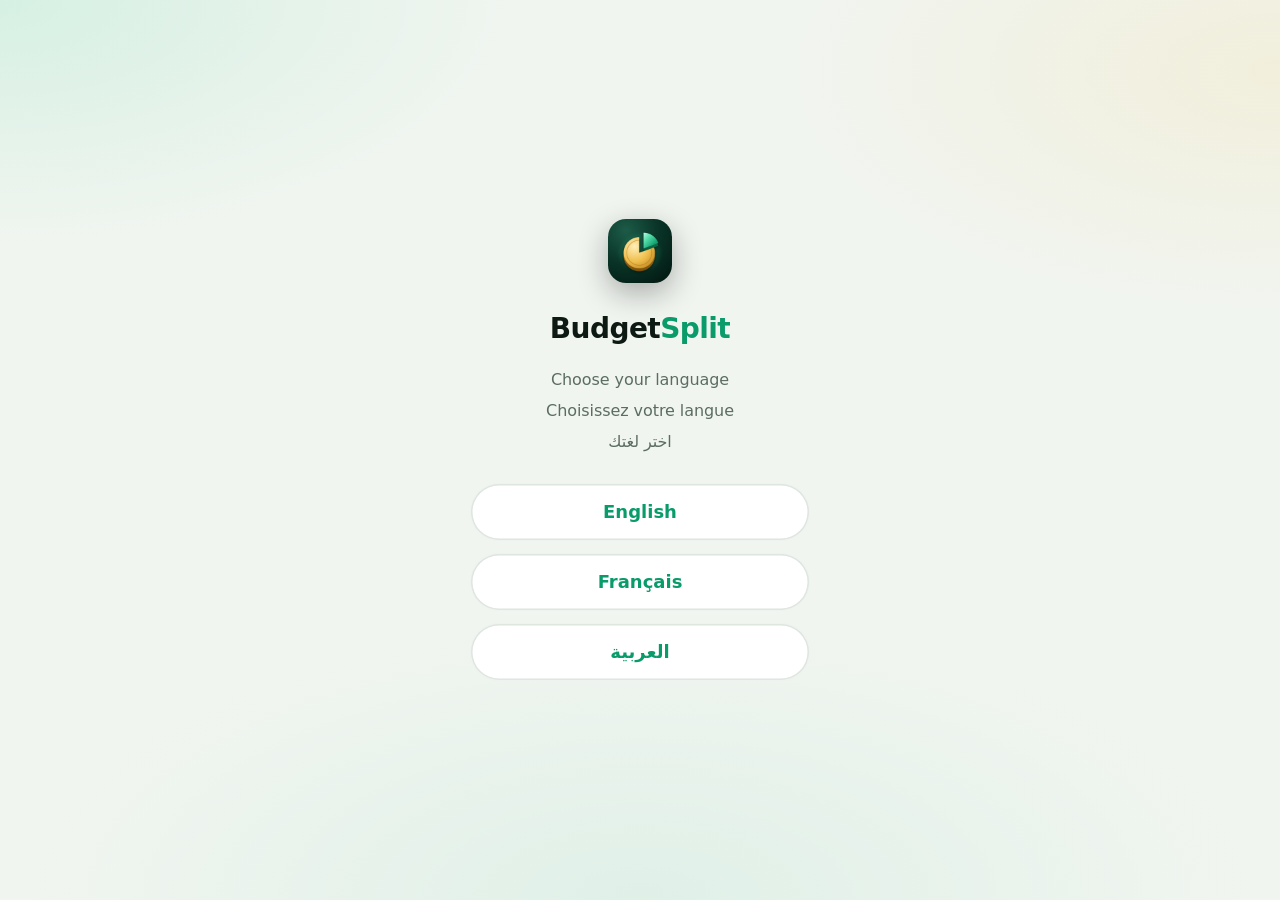
==== commit d8ad78b6: "3.96.0: coin budget logo Co-Authored-By: Claude Opus 5.5 <noreply@anthropic.com> Claude-Session: htt" ====
--- a/index.html
+++ b/index.html
@@ -15,8 +15,8 @@
 <title>BudgetSplit</title>
 <meta name="description" content="Track balances, spending, budgets and shared loans in any currency.">
 <link rel="manifest" href="manifest.webmanifest">
-<link rel="apple-touch-icon" href="icons/apple-touch-icon-w.png">
-<link rel="icon" href="icons/icon-192-w.png">
+<link rel="apple-touch-icon" href="icons/apple-touch-icon-c.png">
+<link rel="icon" href="icons/icon-192-c.png">
 <link rel="preconnect" href="https://kjzxixqjuhpjuytwtvfv.supabase.co" crossorigin>
 <link rel="stylesheet" href="styles.css">
 <script src="vendor/supabase.js" defer></script>
--- a/styles.css
+++ b/styles.css
@@ -2898,3 +2898,30 @@
 .aura-note .ico { flex: none; width: 15px; height: 15px; margin-top: 1px; color: #d9b96b; }
 .aura-net-row { display: flex; justify-content: space-between; align-items: baseline; padding-top: 10px; border-top: 1px solid rgb(217 185 107 / .2); font-size: 13px; color: rgb(244 239 226 / .6); }
 .aura-net-row b { font-size: 17px; color: #fbf7ec; }
+.loan-item.repay { --lc: #d9b96b; }
+.loan-paid.repay-of { color: var(--muted); font-weight: 600; }
+.loan-paid.repay-of { pointer-events: auto; justify-content: space-between; }
+.loan-paid.repay-of .loan-undo { margin-left: auto; color: var(--accent); }
+.loan-undo.link-this { display: inline-flex; align-items: center; gap: 6px; justify-self: start; color: var(--accent); }
+.loan-item { gap: 0; padding: 0; overflow: hidden; border-left: 0; border: 1px solid color-mix(in srgb, var(--lc) 28%, var(--line)); background: var(--card); }
+.loan-item.done { opacity: 1; --lc: var(--pos, #12916f); background: color-mix(in srgb, var(--pos, #12916f) 4%, var(--card)); }
+.loan-head { display: flex; align-items: center; justify-content: space-between; gap: 8px; padding: 9px 14px; background: color-mix(in srgb, var(--lc) 9%, transparent); border-bottom: 1px solid color-mix(in srgb, var(--lc) 16%, transparent); }
+.loan-status { display: inline-flex; align-items: center; gap: 6px; font: 750 11.5px var(--ui); letter-spacing: .12em; text-transform: uppercase; color: var(--lc); }
+.loan-status .ico { width: 14px; height: 14px; }
+.loan-when { font: 600 12px var(--ui); color: var(--muted); }
+.loan-line { position: relative; display: flex; align-items: center; gap: 10px; padding: 11px 14px; }
+.loan-line + .loan-line { border-top: 1px dashed var(--line); }
+.loan-line > *:not(.loan-hit) { position: relative; z-index: 1; }
+.loan-line .loan-main, .loan-line .loan-amt { pointer-events: none; }
+.loan-line .loan-kind.k-out { --kc: var(--neg, #d9534f); } .loan-line .loan-kind.k-in { --kc: var(--pos, #12916f); }
+.loan-line .loan-kind { color: var(--kc); background: color-mix(in srgb, var(--kc) 13%, transparent); }
+.loan-line.repay .loan-main strong { font-size: 14px; }
+.loan-line.repay .loan-amt { font-size: 15px; }
+.loan-item.done .loan-amt { text-decoration: none; color: var(--ink); }
+.loan-line .icon-btn { width: 32px; height: 32px; margin-right: -6px; }
+.loan-item .loan-prog { padding: 0 14px 10px; }
+.loan-item .loan-open { padding: 0 12px 12px; }
+.loan-item.done .loan-line:not(.repay) .loan-amt { color: var(--muted); }
+.link-cand { width: 100%; min-width: 0; }
+.link-cand .set-row-t { white-space: normal; line-height: 1.25; }
+.link-cand .set-pill { max-width: none; }
